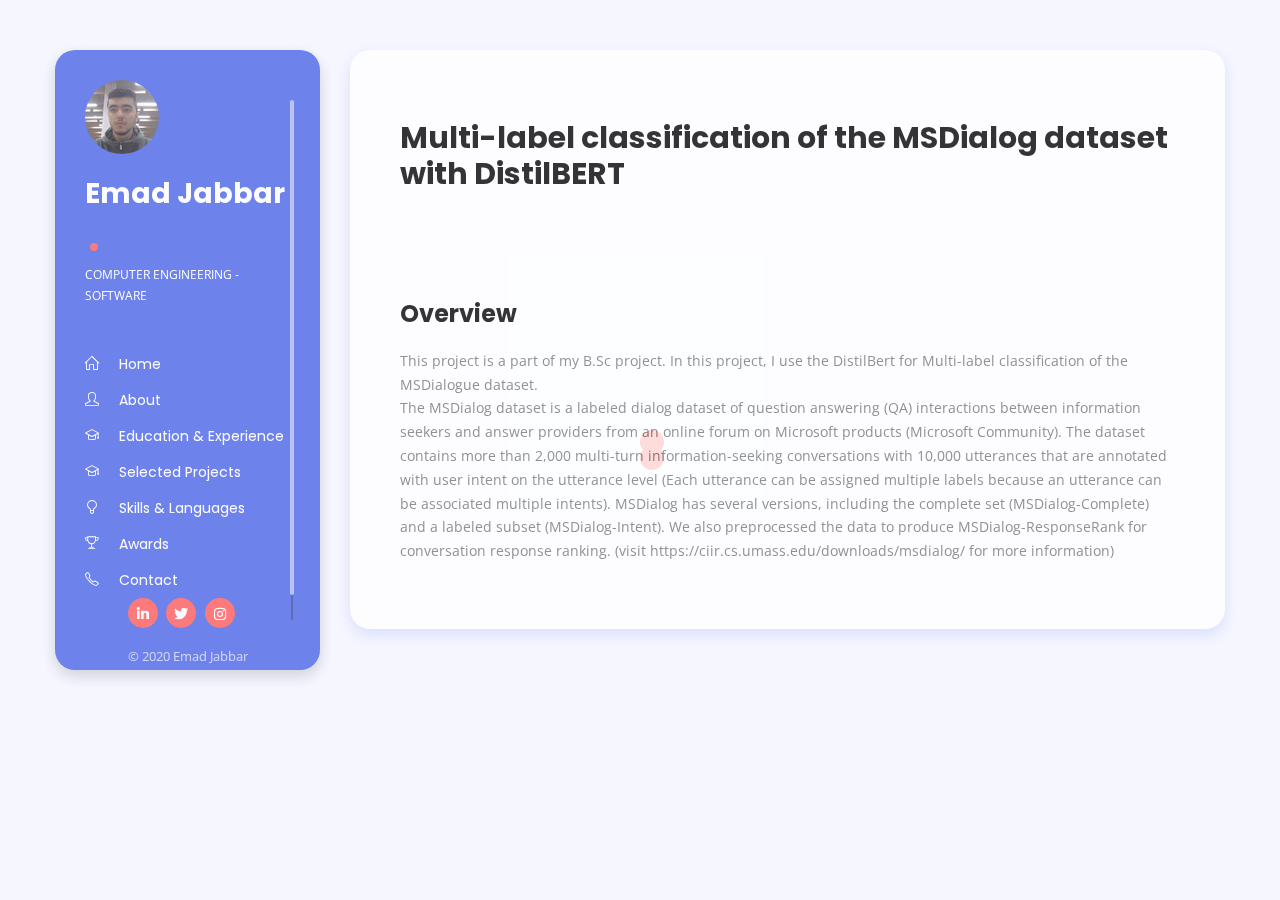
==== projects/distill/index.html @ 661ddefa "lunch website." ====
<!DOCTYPE html>
<html lang="en-US">
<head>
    <meta charset="UTF-8">
    <meta name="viewport" content="width=device-width, initial-scale=1.0">
    <meta http-equiv="X-UA-Compatible" content="IE=edge">
    <link type="text/css" media="all"
          href="../../wp-content/cache/autoptimize/css/autoptimize_b2fdf1cafc40b066ef87f36e32de1404.css"
          rel="stylesheet"/>
    <title>DistilBert</title>
    <link rel='dns-prefetch' href='https://fonts.googleapis.com'/>
    <link rel='dns-prefetch' href='https://s.w.org'/>
    <link rel="alternate" type="application/rss+xml" title="Emad Jabbar &raquo; Feed" href="../../feed/index.rss"/>
    <link rel="alternate" type="application/rss+xml" title="Emad Jabbar &raquo; Comments Feed"
          href="../../comments/feed/index.rss"/>
    <link rel='stylesheet' id='bako-fonts-css'
          href='https://fonts.googleapis.com/css?family=Open+Sans%3A400%2C400i%2C600%2C600i%2C700%2C700i%7CPoppins%3A400%2C400i%2C500%2C500i%2C600%2C600i%2C700%2C700i&amp;ver=1.0.0'
          type='text/css' media='all'/>
    <script type='text/javascript' src='../../wp-includes/js/jquery/jquery-ver=1.12.4.js'></script>
    <link rel='https://api.w.org/' href='../../wp-json/index.json'/>
    <link rel="EditURI" type="application/rsd+xml" title="RSD" href="../../xmlrpc.php-rsd.xml"/>
    <link rel="wlwmanifest" type="application/wlwmanifest+xml" href="../../wp-includes/wlwmanifest.xml"/>
    <meta name="generator" content="WordPress 5.1.4"/>
    <link rel="canonical" href="index.html"/>
    <link rel='shortlink' href='index.html'/>
    <link rel="icon" href="../../wp-content/static/ej.png" sizes="32x32"/>
    <link rel="icon" href="../../wp-content/static/ej.png" sizes="192x192"/>
    <link rel="apple-touch-icon-precomposed" href="../../wp-content/static/ej.png"/>
</head>
<body class="portfolio-template-default single single-portfolio postid-109 elementor-default">
<div id="preloader">
    <div class="outer">
        <div class="spinner">
            <div class="dot1"></div>
            <div class="dot2"></div>
        </div>
    </div>
</div>
<div class="site-wrapper">
    <div class="mobile-header py-2 px-3 mt-4">
        <button class="menu-icon mr-2"><span></span> <span></span> <span></span></button>
        <a href="../../index.html" class="logo">
            <noscript><img src="../../wp-content/static/ej.png" alt="Emad Jabbar" class="circle"/></noscript>
            </a> <a
            href="../../index.html" class="site-title dot ml-2">Emad Jabbar</a></div>
    <header class="left float-left shadow-dark" id="header">
        <button type="button" class="close" aria-label="Close"><span aria-hidden="true">&times;</span></button>
        <div class="header-inner d-flex align-items-start flex-column"><a href="../../index.html">
            <noscript><img src="../../wp-content/static/ej.png" alt="Emad Jabbar"/></noscript>
            <img class="lazyload"
                 src='data:image/svg+xml,%3Csvg%20xmlns=%22http://www.w3.org/2000/svg%22%20viewBox=%220%200%20%20%22%3E%3C/svg%3E'
                 data-src="../../wp-content/static/ej.png" alt="Emad Jabbar"/></a> <a
                href="index.html" class="site-title dot mt-3">Emad Jabbar</a> <span
                class="site-slogan">Computer Engineering - Software</span>
            <nav>
                <ul id="menu-one-page-menu" class="vertical-menu onepage-menu">
                    <li id="menu-item-13" class="menu-item menu-item-type-custom menu-item-object-custom menu-item-13">
                        <a href="../../index.html#home"><i class="icon-home"></i>Home</a></li>
                    <li id="menu-item-14" class="menu-item menu-item-type-custom menu-item-object-custom menu-item-14">
                        <a href="../../index.html#about"><i class="icon-user"></i>About</a></li>
                    <li id="menu-item-17" class="menu-item menu-item-type-custom menu-item-object-custom menu-item-17">
                        <a href="../../index.html#resume"><i class="icon-graduation"></i>Education & Experience</a></li>
                    <li id="menu-item-16" class="menu-item menu-item-type-custom menu-item-object-custom menu-item-16">
                        <a href="../../index.html#services"><i class="icon-graduation"></i>Selected Projects</a></li>
                    <li id="menu-item-15" class="menu-item menu-item-type-custom menu-item-object-custom menu-item-15">
                        <a href="../../index.html#skills"><i class="icon-bulb"></i>Skills & Languages</a></li>
                    <li id="menu-item-18" class="menu-item menu-item-type-custom menu-item-object-custom menu-item-18">
                        <a href="../../index.html#blog"><i class="icon-trophy"></i>Awards</a></li>
                    <li id="menu-item-19" class="menu-item menu-item-type-custom menu-item-object-custom menu-item-19">
                        <a href="../../index.html#contact"><i class="icon-phone"></i>Contact</a></li>
                </ul>
            </nav>
            <div class="footer mt-auto" style="margin-left: auto;
    margin-right: auto;">
                <ul class="social-icons list-inline">
                    <li class="list-inline-item"><a href="https://www.linkedin.com/in/emad-jabbar-7a3659b6" target="_blank"> <i
                            class="fab fa-linkedin-in"></i> </a></li>
                    <li class="list-inline-item"><a href="https://twitter.com/_emad_jabbar" target="_blank"> <i
                            class="fab fa-twitter"></i> </a></li>
                    <li class="list-inline-item"><a href="https://www.instagram.com/emad_jabbar97/" target="_blank"> <i
                            class="fab fa-instagram"></i> </a></li>
                </ul>
                <span class="copyright"> © 2020 Emad Jabbar </span></div>
        </div>
    </header>
    <main class="content float-right">
        <section class="single-portfolio background-white rounded padding-50 shadow-blue"><h2 class="archive-header">
            Multi-label classification of the MSDialog dataset with DistilBERT</h2>
            <div class="spacer" data-height="40"></div>
            <noscript><img width="800" height="600" src="../../wp-content/uploads/2019/04/4.jpg"
                           class="attachment-Emad-portfolio-single size-Emad-portfolio-single wp-post-image" alt=""
                           sizes="(max-width: 800px) 100vw, 800px"/></noscript>
            <div class="portfolio-content mt-5"><h3>Overview</h3>
                <p>This project is a part of my B.Sc project. In this project, I use the DistilBert for Multi-label classification of the MSDialogue dataset.
                    <br>
                    The MSDialog dataset is a labeled dialog dataset of question answering (QA) interactions between information seekers and answer providers from an online forum on Microsoft products (Microsoft Community). The dataset contains more than 2,000 multi-turn information-seeking conversations with 10,000 utterances that are annotated with user intent on the utterance level (Each utterance can be assigned multiple labels because an utterance can be associated multiple intents). MSDialog has several versions, including the complete set (MSDialog-Complete) and a labeled subset (MSDialog-Intent). We also preprocessed the data to produce MSDialog-ResponseRank for conversation response ranking. (visit https://ciir.cs.umass.edu/downloads/msdialog/ for more information)</p></div>
        </section>
    </main>
</div>
<a href="javascript:" id="return-to-top"><i class="fa fa-chevron-up"></i></a>
<noscript>
    <style>.lazyload {
        display: none;
    }</style>
</noscript>
<script data-noptimize="1">window.lazySizesConfig = window.lazySizesConfig || {};
window.lazySizesConfig.loadMode = 1;</script>
<script async data-noptimize="1"
        src='../../wp-content/plugins/autoptimize/classes/external/js/lazysizes.min.js'></script>
<script type='text/javascript'>var wpcf7 = {
    "apiSettings": {
        "namespace": "contact-form-7\/v1"
    }
};</script>
<script type="text/javascript" defer
        src="../../wp-content/cache/autoptimize/js/autoptimize_73fc2f0dc05e50c0f16dc0f4a32a3128.js"></script>
</body>
</html>
---- wp-content/cache/autoptimize/css/autoptimize_b2fdf1cafc40b066ef87f36e32de1404.css ----
img.wp-smiley,img.emoji{display:inline !important;border:none !important;box-shadow:none !important;height:1em !important;width:1em !important;margin:0 .07em !important;vertical-align:-.1em !important;background:0 0 !important;padding:0 !important}
.wp-block-audio figcaption{margin-top:.5em;margin-bottom:1em;color:#555d66;text-align:center;font-size:13px}.wp-block-audio audio{width:100%;min-width:300px}.editor-block-list__layout .reusable-block-edit-panel{align-items:center;background:#f8f9f9;color:#555d66;display:flex;flex-wrap:wrap;font-family:-apple-system,BlinkMacSystemFont,Segoe UI,Roboto,Oxygen-Sans,Ubuntu,Cantarell,Helvetica Neue,sans-serif;font-size:13px;top:-14px;margin:0 -14px;padding:8px 14px;position:relative;z-index:7}.editor-block-list__layout .editor-block-list__layout .reusable-block-edit-panel{margin:0 -14px;padding:8px 14px}.editor-block-list__layout .reusable-block-edit-panel .reusable-block-edit-panel__spinner{margin:0 5px}.editor-block-list__layout .reusable-block-edit-panel .reusable-block-edit-panel__info{margin-right:auto}.editor-block-list__layout .reusable-block-edit-panel .reusable-block-edit-panel__label{margin-right:8px;white-space:nowrap;font-weight:600}.editor-block-list__layout .reusable-block-edit-panel .reusable-block-edit-panel__title{flex:1 1 100%;font-size:14px;height:30px;margin:4px 0 8px}.editor-block-list__layout .reusable-block-edit-panel .components-button.reusable-block-edit-panel__button{flex-shrink:0}@media (min-width:960px){.editor-block-list__layout .reusable-block-edit-panel{flex-wrap:nowrap}.editor-block-list__layout .reusable-block-edit-panel .reusable-block-edit-panel__title{margin:0}.editor-block-list__layout .reusable-block-edit-panel .components-button.reusable-block-edit-panel__button{margin:0 0 0 5px}}.editor-block-list__layout .reusable-block-indicator{background:#fff;border-left:1px dashed #e2e4e7;color:#555d66;border-bottom:1px dashed #e2e4e7;top:-14px;height:30px;padding:4px;position:absolute;z-index:1;width:30px;right:-14px}.wp-block-button{color:#fff;margin-bottom:1.5em}.wp-block-button.aligncenter{text-align:center}.wp-block-button.alignright{text-align:right}.wp-block-button__link{background-color:#32373c;border:none;border-radius:28px;box-shadow:none;color:inherit;cursor:pointer;display:inline-block;font-size:18px;margin:0;padding:12px 24px;text-align:center;text-decoration:none;white-space:normal;overflow-wrap:break-word}.wp-block-button__link:active,.wp-block-button__link:focus,.wp-block-button__link:hover{color:inherit}.is-style-squared .wp-block-button__link{border-radius:0}.is-style-outline{color:#32373c}.is-style-outline .wp-block-button__link{background:transparent;border:2px solid}.wp-block-categories.alignleft{margin-right:2em}.wp-block-categories.alignright{margin-left:2em}.wp-block-columns{display:flex;flex-wrap:wrap}@media (min-width:782px){.wp-block-columns{flex-wrap:nowrap}}.wp-block-column{flex:1;margin-bottom:1em;flex-basis:100%;min-width:0;word-break:break-word;overflow-wrap:break-word}@media (min-width:600px){.wp-block-column{flex-basis:50%;flex-grow:0}}@media (min-width:600px){.wp-block-column:nth-child(odd){margin-right:32px}.wp-block-column:not(:first-child),.wp-block-column:nth-child(2n){margin-left:32px}.wp-block-column:not(:last-child){margin-right:32px}}.wp-block-cover,.wp-block-cover-image{position:relative;background-color:#000;background-size:cover;background-position:50%;min-height:430px;width:100%;margin:0 0 1.5em;display:flex;justify-content:center;align-items:center;overflow:hidden}.wp-block-cover-image.has-left-content,.wp-block-cover.has-left-content{justify-content:flex-start}.wp-block-cover-image.has-left-content .wp-block-cover-image-text,.wp-block-cover-image.has-left-content .wp-block-cover-text,.wp-block-cover-image.has-left-content h2,.wp-block-cover.has-left-content .wp-block-cover-image-text,.wp-block-cover.has-left-content .wp-block-cover-text,.wp-block-cover.has-left-content h2{margin-left:0;text-align:left}.wp-block-cover-image.has-right-content,.wp-block-cover.has-right-content{justify-content:flex-end}.wp-block-cover-image.has-right-content .wp-block-cover-image-text,.wp-block-cover-image.has-right-content .wp-block-cover-text,.wp-block-cover-image.has-right-content h2,.wp-block-cover.has-right-content .wp-block-cover-image-text,.wp-block-cover.has-right-content .wp-block-cover-text,.wp-block-cover.has-right-content h2{margin-right:0;text-align:right}.wp-block-cover-image .wp-block-cover-image-text,.wp-block-cover-image .wp-block-cover-text,.wp-block-cover-image h2,.wp-block-cover .wp-block-cover-image-text,.wp-block-cover .wp-block-cover-text,.wp-block-cover h2{color:#fff;font-size:2em;line-height:1.25;z-index:1;margin-bottom:0;max-width:610px;padding:14px;text-align:center}.wp-block-cover-image .wp-block-cover-image-text a,.wp-block-cover-image .wp-block-cover-image-text a:active,.wp-block-cover-image .wp-block-cover-image-text a:focus,.wp-block-cover-image .wp-block-cover-image-text a:hover,.wp-block-cover-image .wp-block-cover-text a,.wp-block-cover-image .wp-block-cover-text a:active,.wp-block-cover-image .wp-block-cover-text a:focus,.wp-block-cover-image .wp-block-cover-text a:hover,.wp-block-cover-image h2 a,.wp-block-cover-image h2 a:active,.wp-block-cover-image h2 a:focus,.wp-block-cover-image h2 a:hover,.wp-block-cover .wp-block-cover-image-text a,.wp-block-cover .wp-block-cover-image-text a:active,.wp-block-cover .wp-block-cover-image-text a:focus,.wp-block-cover .wp-block-cover-image-text a:hover,.wp-block-cover .wp-block-cover-text a,.wp-block-cover .wp-block-cover-text a:active,.wp-block-cover .wp-block-cover-text a:focus,.wp-block-cover .wp-block-cover-text a:hover,.wp-block-cover h2 a,.wp-block-cover h2 a:active,.wp-block-cover h2 a:focus,.wp-block-cover h2 a:hover{color:#fff}.wp-block-cover-image.has-parallax,.wp-block-cover.has-parallax{background-attachment:fixed}@supports (-webkit-overflow-scrolling:touch){.wp-block-cover-image.has-parallax,.wp-block-cover.has-parallax{background-attachment:scroll}}.wp-block-cover-image.has-background-dim:before,.wp-block-cover.has-background-dim:before{content:"";position:absolute;top:0;left:0;bottom:0;right:0;background-color:inherit;opacity:.5;z-index:1}.wp-block-cover-image.has-background-dim.has-background-dim-10:before,.wp-block-cover.has-background-dim.has-background-dim-10:before{opacity:.1}.wp-block-cover-image.has-background-dim.has-background-dim-20:before,.wp-block-cover.has-background-dim.has-background-dim-20:before{opacity:.2}.wp-block-cover-image.has-background-dim.has-background-dim-30:before,.wp-block-cover.has-background-dim.has-background-dim-30:before{opacity:.3}.wp-block-cover-image.has-background-dim.has-background-dim-40:before,.wp-block-cover.has-background-dim.has-background-dim-40:before{opacity:.4}.wp-block-cover-image.has-background-dim.has-background-dim-50:before,.wp-block-cover.has-background-dim.has-background-dim-50:before{opacity:.5}.wp-block-cover-image.has-background-dim.has-background-dim-60:before,.wp-block-cover.has-background-dim.has-background-dim-60:before{opacity:.6}.wp-block-cover-image.has-background-dim.has-background-dim-70:before,.wp-block-cover.has-background-dim.has-background-dim-70:before{opacity:.7}.wp-block-cover-image.has-background-dim.has-background-dim-80:before,.wp-block-cover.has-background-dim.has-background-dim-80:before{opacity:.8}.wp-block-cover-image.has-background-dim.has-background-dim-90:before,.wp-block-cover.has-background-dim.has-background-dim-90:before{opacity:.9}.wp-block-cover-image.has-background-dim.has-background-dim-100:before,.wp-block-cover.has-background-dim.has-background-dim-100:before{opacity:1}.wp-block-cover-image.alignleft,.wp-block-cover-image.alignright,.wp-block-cover.alignleft,.wp-block-cover.alignright{max-width:305px;width:100%}.wp-block-cover-image:after,.wp-block-cover:after{display:block;content:"";font-size:0;min-height:inherit}@supports ((position:-webkit-sticky) or (position:sticky)){.wp-block-cover-image:after,.wp-block-cover:after{content:none}}.wp-block-cover-image.aligncenter,.wp-block-cover-image.alignleft,.wp-block-cover-image.alignright,.wp-block-cover.aligncenter,.wp-block-cover.alignleft,.wp-block-cover.alignright{display:flex}.wp-block-cover__video-background{position:absolute;top:50%;left:50%;transform:translateX(-50%) translateY(-50%);width:100%;height:100%;z-index:0;-o-object-fit:cover;object-fit:cover}.editor-block-list__block[data-type="core/embed"][data-align=left] .editor-block-list__block-edit,.editor-block-list__block[data-type="core/embed"][data-align=right] .editor-block-list__block-edit,.wp-block-embed.alignleft,.wp-block-embed.alignright{max-width:360px;width:100%}.wp-block-embed{margin-bottom:1em}.wp-block-embed figcaption{margin-top:.5em;margin-bottom:1em;color:#555d66;text-align:center;font-size:13px}.wp-embed-responsive .wp-block-embed.wp-embed-aspect-1-1 .wp-block-embed__wrapper,.wp-embed-responsive .wp-block-embed.wp-embed-aspect-1-2 .wp-block-embed__wrapper,.wp-embed-responsive .wp-block-embed.wp-embed-aspect-4-3 .wp-block-embed__wrapper,.wp-embed-responsive .wp-block-embed.wp-embed-aspect-9-16 .wp-block-embed__wrapper,.wp-embed-responsive .wp-block-embed.wp-embed-aspect-16-9 .wp-block-embed__wrapper,.wp-embed-responsive .wp-block-embed.wp-embed-aspect-18-9 .wp-block-embed__wrapper,.wp-embed-responsive .wp-block-embed.wp-embed-aspect-21-9 .wp-block-embed__wrapper{position:relative}.wp-embed-responsive .wp-block-embed.wp-embed-aspect-1-1 .wp-block-embed__wrapper:before,.wp-embed-responsive .wp-block-embed.wp-embed-aspect-1-2 .wp-block-embed__wrapper:before,.wp-embed-responsive .wp-block-embed.wp-embed-aspect-4-3 .wp-block-embed__wrapper:before,.wp-embed-responsive .wp-block-embed.wp-embed-aspect-9-16 .wp-block-embed__wrapper:before,.wp-embed-responsive .wp-block-embed.wp-embed-aspect-16-9 .wp-block-embed__wrapper:before,.wp-embed-responsive .wp-block-embed.wp-embed-aspect-18-9 .wp-block-embed__wrapper:before,.wp-embed-responsive .wp-block-embed.wp-embed-aspect-21-9 .wp-block-embed__wrapper:before{content:"";display:block;padding-top:50%}.wp-embed-responsive .wp-block-embed.wp-embed-aspect-1-1 .wp-block-embed__wrapper iframe,.wp-embed-responsive .wp-block-embed.wp-embed-aspect-1-2 .wp-block-embed__wrapper iframe,.wp-embed-responsive .wp-block-embed.wp-embed-aspect-4-3 .wp-block-embed__wrapper iframe,.wp-embed-responsive .wp-block-embed.wp-embed-aspect-9-16 .wp-block-embed__wrapper iframe,.wp-embed-responsive .wp-block-embed.wp-embed-aspect-16-9 .wp-block-embed__wrapper iframe,.wp-embed-responsive .wp-block-embed.wp-embed-aspect-18-9 .wp-block-embed__wrapper iframe,.wp-embed-responsive .wp-block-embed.wp-embed-aspect-21-9 .wp-block-embed__wrapper iframe{position:absolute;top:0;right:0;bottom:0;left:0;width:100%;height:100%}.wp-embed-responsive .wp-block-embed.wp-embed-aspect-21-9 .wp-block-embed__wrapper:before{padding-top:42.85%}.wp-embed-responsive .wp-block-embed.wp-embed-aspect-18-9 .wp-block-embed__wrapper:before{padding-top:50%}.wp-embed-responsive .wp-block-embed.wp-embed-aspect-16-9 .wp-block-embed__wrapper:before{padding-top:56.25%}.wp-embed-responsive .wp-block-embed.wp-embed-aspect-4-3 .wp-block-embed__wrapper:before{padding-top:75%}.wp-embed-responsive .wp-block-embed.wp-embed-aspect-1-1 .wp-block-embed__wrapper:before{padding-top:100%}.wp-embed-responsive .wp-block-embed.wp-embed-aspect-9-6 .wp-block-embed__wrapper:before{padding-top:66.66%}.wp-embed-responsive .wp-block-embed.wp-embed-aspect-1-2 .wp-block-embed__wrapper:before{padding-top:200%}.wp-block-file{margin-bottom:1.5em}.wp-block-file.aligncenter{text-align:center}.wp-block-file.alignright{text-align:right}.wp-block-file .wp-block-file__button{background:#32373c;border-radius:2em;color:#fff;font-size:13px;padding:.5em 1em}.wp-block-file a.wp-block-file__button{text-decoration:none}.wp-block-file a.wp-block-file__button:active,.wp-block-file a.wp-block-file__button:focus,.wp-block-file a.wp-block-file__button:hover,.wp-block-file a.wp-block-file__button:visited{box-shadow:none;color:#fff;opacity:.85;text-decoration:none}.wp-block-file *+.wp-block-file__button{margin-left:.75em}.wp-block-gallery{display:flex;flex-wrap:wrap;list-style-type:none;padding:0}.wp-block-gallery .blocks-gallery-image,.wp-block-gallery .blocks-gallery-item{margin:0 16px 16px 0;display:flex;flex-grow:1;flex-direction:column;justify-content:center;position:relative}.wp-block-gallery .blocks-gallery-image figure,.wp-block-gallery .blocks-gallery-item figure{margin:0;height:100%}@supports ((position:-webkit-sticky) or (position:sticky)){.wp-block-gallery .blocks-gallery-image figure,.wp-block-gallery .blocks-gallery-item figure{display:flex;align-items:flex-end;justify-content:flex-start}}.wp-block-gallery .blocks-gallery-image img,.wp-block-gallery .blocks-gallery-item img{display:block;max-width:100%;height:auto;width:100%}@supports ((position:-webkit-sticky) or (position:sticky)){.wp-block-gallery .blocks-gallery-image img,.wp-block-gallery .blocks-gallery-item img{width:auto}}.wp-block-gallery .blocks-gallery-image figcaption,.wp-block-gallery .blocks-gallery-item figcaption{position:absolute;bottom:0;width:100%;max-height:100%;overflow:auto;padding:40px 10px 5px;color:#fff;text-align:center;font-size:13px;background:linear-gradient(0deg,rgba(0,0,0,.7),rgba(0,0,0,.3) 60%,transparent)}.wp-block-gallery .blocks-gallery-image figcaption img,.wp-block-gallery .blocks-gallery-item figcaption img{display:inline}.wp-block-gallery.is-cropped .blocks-gallery-image a,.wp-block-gallery.is-cropped .blocks-gallery-image img,.wp-block-gallery.is-cropped .blocks-gallery-item a,.wp-block-gallery.is-cropped .blocks-gallery-item img{width:100%}@supports ((position:-webkit-sticky) or (position:sticky)){.wp-block-gallery.is-cropped .blocks-gallery-image a,.wp-block-gallery.is-cropped .blocks-gallery-image img,.wp-block-gallery.is-cropped .blocks-gallery-item a,.wp-block-gallery.is-cropped .blocks-gallery-item img{height:100%;flex:1;-o-object-fit:cover;object-fit:cover}}.wp-block-gallery .blocks-gallery-image,.wp-block-gallery .blocks-gallery-item{width:calc((100% - 16px)/2)}.wp-block-gallery .blocks-gallery-image:nth-of-type(2n),.wp-block-gallery .blocks-gallery-item:nth-of-type(2n){margin-right:0}.wp-block-gallery.columns-1 .blocks-gallery-image,.wp-block-gallery.columns-1 .blocks-gallery-item{width:100%;margin-right:0}@media (min-width:600px){.wp-block-gallery.columns-3 .blocks-gallery-image,.wp-block-gallery.columns-3 .blocks-gallery-item{width:calc((100% - 32px)/3);margin-right:16px}.wp-block-gallery.columns-4 .blocks-gallery-image,.wp-block-gallery.columns-4 .blocks-gallery-item{width:calc((100% - 48px)/4);margin-right:16px}.wp-block-gallery.columns-5 .blocks-gallery-image,.wp-block-gallery.columns-5 .blocks-gallery-item{width:calc((100% - 64px)/5);margin-right:16px}.wp-block-gallery.columns-6 .blocks-gallery-image,.wp-block-gallery.columns-6 .blocks-gallery-item{width:calc((100% - 80px)/6);margin-right:16px}.wp-block-gallery.columns-7 .blocks-gallery-image,.wp-block-gallery.columns-7 .blocks-gallery-item{width:calc((100% - 96px)/7);margin-right:16px}.wp-block-gallery.columns-8 .blocks-gallery-image,.wp-block-gallery.columns-8 .blocks-gallery-item{width:calc((100% - 112px)/8);margin-right:16px}.wp-block-gallery.columns-1 .blocks-gallery-image:nth-of-type(1n),.wp-block-gallery.columns-1 .blocks-gallery-item:nth-of-type(1n),.wp-block-gallery.columns-2 .blocks-gallery-image:nth-of-type(2n),.wp-block-gallery.columns-2 .blocks-gallery-item:nth-of-type(2n),.wp-block-gallery.columns-3 .blocks-gallery-image:nth-of-type(3n),.wp-block-gallery.columns-3 .blocks-gallery-item:nth-of-type(3n),.wp-block-gallery.columns-4 .blocks-gallery-image:nth-of-type(4n),.wp-block-gallery.columns-4 .blocks-gallery-item:nth-of-type(4n),.wp-block-gallery.columns-5 .blocks-gallery-image:nth-of-type(5n),.wp-block-gallery.columns-5 .blocks-gallery-item:nth-of-type(5n),.wp-block-gallery.columns-6 .blocks-gallery-image:nth-of-type(6n),.wp-block-gallery.columns-6 .blocks-gallery-item:nth-of-type(6n),.wp-block-gallery.columns-7 .blocks-gallery-image:nth-of-type(7n),.wp-block-gallery.columns-7 .blocks-gallery-item:nth-of-type(7n),.wp-block-gallery.columns-8 .blocks-gallery-image:nth-of-type(8n),.wp-block-gallery.columns-8 .blocks-gallery-item:nth-of-type(8n){margin-right:0}}.wp-block-gallery .blocks-gallery-image:last-child,.wp-block-gallery .blocks-gallery-item:last-child{margin-right:0}.wp-block-gallery .blocks-gallery-item.has-add-item-button{width:100%}.wp-block-gallery.alignleft,.wp-block-gallery.alignright{max-width:305px;width:100%}.wp-block-gallery.aligncenter,.wp-block-gallery.alignleft,.wp-block-gallery.alignright{display:flex}.wp-block-gallery.aligncenter .blocks-gallery-item figure{justify-content:center}.wp-block-image{max-width:100%;margin-bottom:1em;margin-left:0;margin-right:0}.wp-block-image img{max-width:100%}.wp-block-image.aligncenter{text-align:center}.wp-block-image.alignfull img,.wp-block-image.alignwide img{width:100%}.wp-block-image .aligncenter,.wp-block-image .alignleft,.wp-block-image .alignright,.wp-block-image.is-resized{display:table;margin-left:0;margin-right:0}.wp-block-image .aligncenter>figcaption,.wp-block-image .alignleft>figcaption,.wp-block-image .alignright>figcaption,.wp-block-image.is-resized>figcaption{display:table-caption;caption-side:bottom}.wp-block-image .alignleft{float:left;margin-right:1em}.wp-block-image .alignright{float:right;margin-left:1em}.wp-block-image .aligncenter{margin-left:auto;margin-right:auto}.wp-block-image figcaption{margin-top:.5em;margin-bottom:1em;color:#555d66;text-align:center;font-size:13px}.wp-block-latest-comments__comment{font-size:15px;line-height:1.1;list-style:none;margin-bottom:1em}.has-avatars .wp-block-latest-comments__comment{min-height:36px;list-style:none}.has-avatars .wp-block-latest-comments__comment .wp-block-latest-comments__comment-excerpt,.has-avatars .wp-block-latest-comments__comment .wp-block-latest-comments__comment-meta{margin-left:52px}.has-dates .wp-block-latest-comments__comment,.has-excerpts .wp-block-latest-comments__comment{line-height:1.5}.wp-block-latest-comments__comment-excerpt p{font-size:14px;line-height:1.8;margin:5px 0 20px}.wp-block-latest-comments__comment-date{color:#8f98a1;display:block;font-size:12px}.wp-block-latest-comments .avatar,.wp-block-latest-comments__comment-avatar{border-radius:24px;display:block;float:left;height:40px;margin-right:12px;width:40px}.wp-block-latest-posts.alignleft{margin-right:2em}.wp-block-latest-posts.alignright{margin-left:2em}.wp-block-latest-posts.is-grid{display:flex;flex-wrap:wrap;padding:0;list-style:none}.wp-block-latest-posts.is-grid li{margin:0 16px 16px 0;width:100%}@media (min-width:600px){.wp-block-latest-posts.columns-2 li{width:calc(50% - 16px)}.wp-block-latest-posts.columns-3 li{width:calc(33.33333% - 16px)}.wp-block-latest-posts.columns-4 li{width:calc(25% - 16px)}.wp-block-latest-posts.columns-5 li{width:calc(20% - 16px)}.wp-block-latest-posts.columns-6 li{width:calc(16.66667% - 16px)}}.wp-block-latest-posts__post-date{display:block;color:#6c7781;font-size:13px}.wp-block-media-text{display:grid;grid-template-rows:auto;align-items:center;grid-template-areas:"media-text-media media-text-content";grid-template-columns:50% auto}.wp-block-media-text.has-media-on-the-right{grid-template-areas:"media-text-content media-text-media";grid-template-columns:auto 50%}.wp-block-media-text .wp-block-media-text__media{grid-area:media-text-media;margin:0}.wp-block-media-text .wp-block-media-text__content{word-break:break-word;grid-area:media-text-content;padding:0 8%}.wp-block-media-text>figure>img,.wp-block-media-text>figure>video{max-width:unset;width:100%;vertical-align:middle}@media (max-width:600px){.wp-block-media-text.is-stacked-on-mobile{grid-template-columns:100%!important;grid-template-areas:"media-text-media" "media-text-content"}.wp-block-media-text.is-stacked-on-mobile.has-media-on-the-right{grid-template-areas:"media-text-content" "media-text-media"}}p.is-small-text{font-size:14px}p.is-regular-text{font-size:16px}p.is-large-text{font-size:36px}p.is-larger-text{font-size:48px}p.has-drop-cap:not(:focus):first-letter{float:left;font-size:8.4em;line-height:.68;font-weight:100;margin:.05em .1em 0 0;text-transform:uppercase;font-style:normal}p.has-drop-cap:not(:focus):after{content:"";display:table;clear:both;padding-top:14px}p.has-background{padding:20px 30px}p.has-text-color a{color:inherit}.wp-block-pullquote{padding:3em 0;margin-left:0;margin-right:0;text-align:center}.wp-block-pullquote.alignleft,.wp-block-pullquote.alignright{max-width:305px}.wp-block-pullquote.alignleft p,.wp-block-pullquote.alignright p{font-size:20px}.wp-block-pullquote p{font-size:28px;line-height:1.6}.wp-block-pullquote cite,.wp-block-pullquote footer{position:relative}.wp-block-pullquote .has-text-color a{color:inherit}.wp-block-pullquote:not(.is-style-solid-color){background:none}.wp-block-pullquote.is-style-solid-color{border:none}.wp-block-pullquote.is-style-solid-color blockquote{margin-left:auto;margin-right:auto;text-align:left;max-width:60%}.wp-block-pullquote.is-style-solid-color blockquote p{margin-top:0;margin-bottom:0;font-size:32px}.wp-block-pullquote.is-style-solid-color blockquote cite{text-transform:none;font-style:normal}.wp-block-pullquote cite{color:inherit}.wp-block-quote.is-large,.wp-block-quote.is-style-large{margin:0 0 16px;padding:0 1em}.wp-block-quote.is-large p,.wp-block-quote.is-style-large p{font-size:24px;font-style:italic;line-height:1.6}.wp-block-quote.is-large cite,.wp-block-quote.is-large footer,.wp-block-quote.is-style-large cite,.wp-block-quote.is-style-large footer{font-size:18px;text-align:right}.wp-block-separator.is-style-wide{border-bottom-width:1px}.wp-block-separator.is-style-dots{background:none;border:none;text-align:center;max-width:none;line-height:1;height:auto}.wp-block-separator.is-style-dots:before{content:"\00b7 \00b7 \00b7";color:#191e23;font-size:20px;letter-spacing:2em;padding-left:2em;font-family:serif}p.wp-block-subhead{font-size:1.1em;font-style:italic;opacity:.75}.wp-block-table.has-fixed-layout{table-layout:fixed;width:100%}.wp-block-table.aligncenter,.wp-block-table.alignleft,.wp-block-table.alignright{display:table;width:auto}.wp-block-table.is-style-stripes{border-spacing:0;border-collapse:inherit;border-bottom:1px solid #f3f4f5}.wp-block-table.is-style-stripes tr:nth-child(odd){background-color:#f3f4f5}.wp-block-table.is-style-stripes td{border-color:transparent}.wp-block-text-columns,.wp-block-text-columns.aligncenter{display:flex}.wp-block-text-columns .wp-block-column{margin:0 16px;padding:0}.wp-block-text-columns .wp-block-column:first-child{margin-left:0}.wp-block-text-columns .wp-block-column:last-child{margin-right:0}.wp-block-text-columns.columns-2 .wp-block-column{width:50%}.wp-block-text-columns.columns-3 .wp-block-column{width:33.33333%}.wp-block-text-columns.columns-4 .wp-block-column{width:25%}pre.wp-block-verse{white-space:nowrap;overflow:auto}.wp-block-video{margin-left:0;margin-right:0}.wp-block-video video{max-width:100%}@supports ((position:-webkit-sticky) or (position:sticky)){.wp-block-video [poster]{-o-object-fit:cover;object-fit:cover}}.wp-block-video.aligncenter{text-align:center}.wp-block-video figcaption{margin-top:.5em;margin-bottom:1em;color:#555d66;text-align:center;font-size:13px}.has-pale-pink-background-color.has-pale-pink-background-color{background-color:#f78da7}.has-vivid-red-background-color.has-vivid-red-background-color{background-color:#cf2e2e}.has-luminous-vivid-orange-background-color.has-luminous-vivid-orange-background-color{background-color:#ff6900}.has-luminous-vivid-amber-background-color.has-luminous-vivid-amber-background-color{background-color:#fcb900}.has-light-green-cyan-background-color.has-light-green-cyan-background-color{background-color:#7bdcb5}.has-vivid-green-cyan-background-color.has-vivid-green-cyan-background-color{background-color:#00d084}.has-pale-cyan-blue-background-color.has-pale-cyan-blue-background-color{background-color:#8ed1fc}.has-vivid-cyan-blue-background-color.has-vivid-cyan-blue-background-color{background-color:#0693e3}.has-very-light-gray-background-color.has-very-light-gray-background-color{background-color:#eee}.has-cyan-bluish-gray-background-color.has-cyan-bluish-gray-background-color{background-color:#abb8c3}.has-very-dark-gray-background-color.has-very-dark-gray-background-color{background-color:#313131}.has-pale-pink-color.has-pale-pink-color{color:#f78da7}.has-vivid-red-color.has-vivid-red-color{color:#cf2e2e}.has-luminous-vivid-orange-color.has-luminous-vivid-orange-color{color:#ff6900}.has-luminous-vivid-amber-color.has-luminous-vivid-amber-color{color:#fcb900}.has-light-green-cyan-color.has-light-green-cyan-color{color:#7bdcb5}.has-vivid-green-cyan-color.has-vivid-green-cyan-color{color:#00d084}.has-pale-cyan-blue-color.has-pale-cyan-blue-color{color:#8ed1fc}.has-vivid-cyan-blue-color.has-vivid-cyan-blue-color{color:#0693e3}.has-very-light-gray-color.has-very-light-gray-color{color:#eee}.has-cyan-bluish-gray-color.has-cyan-bluish-gray-color{color:#abb8c3}.has-very-dark-gray-color.has-very-dark-gray-color{color:#313131}.has-small-font-size{font-size:13px}.has-normal-font-size,.has-regular-font-size{font-size:16px}.has-medium-font-size{font-size:20px}.has-large-font-size{font-size:36px}.has-huge-font-size,.has-larger-font-size{font-size:42px}
div.wpcf7{margin:0;padding:0}div.wpcf7 .screen-reader-response{position:absolute;overflow:hidden;clip:rect(1px,1px,1px,1px);height:1px;width:1px;margin:0;padding:0;border:0}div.wpcf7-response-output{margin:2em .5em 1em;padding:.2em 1em;border:2px solid red}div.wpcf7-mail-sent-ok{border:2px solid #398f14}div.wpcf7-mail-sent-ng,div.wpcf7-aborted{border:2px solid red}div.wpcf7-spam-blocked{border:2px solid orange}div.wpcf7-validation-errors,div.wpcf7-acceptance-missing{border:2px solid #f7e700}.wpcf7-form-control-wrap{position:relative}span.wpcf7-not-valid-tip{color:red;font-size:1em;font-weight:400;display:block}.use-floating-validation-tip span.wpcf7-not-valid-tip{position:absolute;top:20%;left:20%;z-index:100;border:1px solid red;background:#fff;padding:.2em .8em}span.wpcf7-list-item{display:inline-block;margin:0 0 0 1em}span.wpcf7-list-item-label:before,span.wpcf7-list-item-label:after{content:" "}.wpcf7-display-none{display:none}div.wpcf7 .ajax-loader{visibility:hidden;display:inline-block;background-image:url("../../../plugins/contact-form-7/images/ajax-loader.gif");width:16px;height:16px;border:none;padding:0;margin:0 0 0 4px;vertical-align:middle}div.wpcf7 .ajax-loader.is-active{visibility:visible}div.wpcf7 div.ajax-error{display:none}div.wpcf7 .placeheld{color:#888}div.wpcf7 input[type=file]{cursor:pointer}div.wpcf7 input[type=file]:disabled{cursor:default}div.wpcf7 .wpcf7-submit:disabled{cursor:not-allowed}
/*!
 * Bootstrap v4.3.1 (https://getbootstrap.com/)
 * Copyright 2011-2019 The Bootstrap Authors
 * Copyright 2011-2019 Twitter, Inc.
 * Licensed under MIT (https://github.com/twbs/bootstrap/blob/master/LICENSE)
 */:root{--blue:#007bff;--indigo:#6610f2;--purple:#6f42c1;--pink:#e83e8c;--red:#dc3545;--orange:#fd7e14;--yellow:#ffc107;--green:#28a745;--teal:#20c997;--cyan:#17a2b8;--white:#fff;--gray:#6c757d;--gray-dark:#343a40;--primary:#007bff;--secondary:#6c757d;--success:#28a745;--info:#17a2b8;--warning:#ffc107;--danger:#dc3545;--light:#f8f9fa;--dark:#343a40;--breakpoint-xs:0;--breakpoint-sm:576px;--breakpoint-md:768px;--breakpoint-lg:992px;--breakpoint-xl:1200px;--font-family-sans-serif:-apple-system,BlinkMacSystemFont,"Segoe UI",Roboto,"Helvetica Neue",Arial,"Noto Sans",sans-serif,"Apple Color Emoji","Segoe UI Emoji","Segoe UI Symbol","Noto Color Emoji";--font-family-monospace:SFMono-Regular,Menlo,Monaco,Consolas,"Liberation Mono","Courier New",monospace}*,::after,::before{box-sizing:border-box}html{font-family:sans-serif;line-height:1.15;-webkit-text-size-adjust:100%;-webkit-tap-highlight-color:transparent}article,aside,figcaption,figure,footer,header,hgroup,main,nav,section{display:block}body{margin:0;font-family:-apple-system,BlinkMacSystemFont,"Segoe UI",Roboto,"Helvetica Neue",Arial,"Noto Sans",sans-serif,"Apple Color Emoji","Segoe UI Emoji","Segoe UI Symbol","Noto Color Emoji";font-size:1rem;font-weight:400;line-height:1.5;color:#212529;text-align:left;background-color:#fff}[tabindex="-1"]:focus{outline:0!important}hr{box-sizing:content-box;height:0;overflow:visible}h1,h2,h3,h4,h5,h6{margin-top:0;margin-bottom:.5rem}p{margin-top:0;margin-bottom:1rem}abbr[data-original-title],abbr[title]{text-decoration:underline;-webkit-text-decoration:underline dotted;text-decoration:underline dotted;cursor:help;border-bottom:0;-webkit-text-decoration-skip-ink:none;text-decoration-skip-ink:none}address{margin-bottom:1rem;font-style:normal;line-height:inherit}dl,ol,ul{margin-top:0;margin-bottom:1rem}ol ol,ol ul,ul ol,ul ul{margin-bottom:0}dt{font-weight:700}dd{margin-bottom:.5rem;margin-left:0}blockquote{margin:0 0 1rem}b,strong{font-weight:bolder}small{font-size:80%}sub,sup{position:relative;font-size:75%;line-height:0;vertical-align:baseline}sub{bottom:-.25em}sup{top:-.5em}a{color:#007bff;text-decoration:none;background-color:transparent}a:hover{color:#0056b3;text-decoration:underline}a:not([href]):not([tabindex]){color:inherit;text-decoration:none}a:not([href]):not([tabindex]):focus,a:not([href]):not([tabindex]):hover{color:inherit;text-decoration:none}a:not([href]):not([tabindex]):focus{outline:0}code,kbd,pre,samp{font-family:SFMono-Regular,Menlo,Monaco,Consolas,"Liberation Mono","Courier New",monospace;font-size:1em}pre{margin-top:0;margin-bottom:1rem;overflow:auto}figure{margin:0 0 1rem}img{vertical-align:middle;border-style:none}svg{overflow:hidden;vertical-align:middle}table{border-collapse:collapse}caption{padding-top:.75rem;padding-bottom:.75rem;color:#6c757d;text-align:left;caption-side:bottom}th{text-align:inherit}label{display:inline-block;margin-bottom:.5rem}button{border-radius:0}button:focus{outline:1px dotted;outline:5px auto -webkit-focus-ring-color}button,input,optgroup,select,textarea{margin:0;font-family:inherit;font-size:inherit;line-height:inherit}button,input{overflow:visible}button,select{text-transform:none}select{word-wrap:normal}[type=button],[type=reset],[type=submit],button{-webkit-appearance:button}[type=button]:not(:disabled),[type=reset]:not(:disabled),[type=submit]:not(:disabled),button:not(:disabled){cursor:pointer}[type=button]::-moz-focus-inner,[type=reset]::-moz-focus-inner,[type=submit]::-moz-focus-inner,button::-moz-focus-inner{padding:0;border-style:none}input[type=checkbox],input[type=radio]{box-sizing:border-box;padding:0}input[type=date],input[type=datetime-local],input[type=month],input[type=time]{-webkit-appearance:listbox}textarea{overflow:auto;resize:vertical}fieldset{min-width:0;padding:0;margin:0;border:0}legend{display:block;width:100%;max-width:100%;padding:0;margin-bottom:.5rem;font-size:1.5rem;line-height:inherit;color:inherit;white-space:normal}progress{vertical-align:baseline}[type=number]::-webkit-inner-spin-button,[type=number]::-webkit-outer-spin-button{height:auto}[type=search]{outline-offset:-2px;-webkit-appearance:none}[type=search]::-webkit-search-decoration{-webkit-appearance:none}::-webkit-file-upload-button{font:inherit;-webkit-appearance:button}output{display:inline-block}summary{display:list-item;cursor:pointer}template{display:none}[hidden]{display:none!important}.h1,.h2,.h3,.h4,.h5,.h6,h1,h2,h3,h4,h5,h6{margin-bottom:.5rem;font-weight:500;line-height:1.2}.h1,h1{font-size:2.5rem}.h2,h2{font-size:2rem}.h3,h3{font-size:1.75rem}.h4,h4{font-size:1.5rem}.h5,h5{font-size:1.25rem}.h6,h6{font-size:1rem}.lead{font-size:1.25rem;font-weight:300}.display-1{font-size:6rem;font-weight:300;line-height:1.2}.display-2{font-size:5.5rem;font-weight:300;line-height:1.2}.display-3{font-size:4.5rem;font-weight:300;line-height:1.2}.display-4{font-size:3.5rem;font-weight:300;line-height:1.2}hr{margin-top:1rem;margin-bottom:1rem;border:0;border-top:1px solid rgba(0,0,0,.1)}.small,small{font-size:80%;font-weight:400}.mark,mark{padding:.2em;background-color:#fcf8e3}.list-unstyled{padding-left:0;list-style:none}.list-inline{padding-left:0;list-style:none}.list-inline-item{display:inline-block}.list-inline-item:not(:last-child){margin-right:.5rem}.initialism{font-size:90%;text-transform:uppercase}.blockquote{margin-bottom:1rem;font-size:1.25rem}.blockquote-footer{display:block;font-size:80%;color:#6c757d}.blockquote-footer::before{content:"\2014\00A0"}.img-fluid{max-width:100%;height:auto}.img-thumbnail{padding:.25rem;background-color:#fff;border:1px solid #dee2e6;border-radius:.25rem;max-width:100%;height:auto}.figure{display:inline-block}.figure-img{margin-bottom:.5rem;line-height:1}.figure-caption{font-size:90%;color:#6c757d}code{font-size:87.5%;color:#e83e8c;word-break:break-word}a>code{color:inherit}kbd{padding:.2rem .4rem;font-size:87.5%;color:#fff;background-color:#212529;border-radius:.2rem}kbd kbd{padding:0;font-size:100%;font-weight:700}pre{display:block;font-size:87.5%;color:#212529}pre code{font-size:inherit;color:inherit;word-break:normal}.pre-scrollable{max-height:340px;overflow-y:scroll}.container{width:100%;padding-right:15px;padding-left:15px;margin-right:auto;margin-left:auto}@media (min-width:576px){.container{max-width:540px}}@media (min-width:768px){.container{max-width:720px}}@media (min-width:992px){.container{max-width:960px}}@media (min-width:1200px){.container{max-width:1140px}}.container-fluid{width:100%;padding-right:15px;padding-left:15px;margin-right:auto;margin-left:auto}.row{display:-ms-flexbox;display:flex;-ms-flex-wrap:wrap;flex-wrap:wrap;margin-right:-15px;margin-left:-15px}.no-gutters{margin-right:0;margin-left:0}.no-gutters>.col,.no-gutters>[class*=col-]{padding-right:0;padding-left:0}.col,.col-1,.col-10,.col-11,.col-12,.col-2,.col-3,.col-4,.col-5,.col-6,.col-7,.col-8,.col-9,.col-auto,.col-lg,.col-lg-1,.col-lg-10,.col-lg-11,.col-lg-12,.col-lg-2,.col-lg-3,.col-lg-4,.col-lg-5,.col-lg-6,.col-lg-7,.col-lg-8,.col-lg-9,.col-lg-auto,.col-md,.col-md-1,.col-md-10,.col-md-11,.col-md-12,.col-md-2,.col-md-3,.col-md-4,.col-md-5,.col-md-6,.col-md-7,.col-md-8,.col-md-9,.col-md-auto,.col-sm,.col-sm-1,.col-sm-10,.col-sm-11,.col-sm-12,.col-sm-2,.col-sm-3,.col-sm-4,.col-sm-5,.col-sm-6,.col-sm-7,.col-sm-8,.col-sm-9,.col-sm-auto,.col-xl,.col-xl-1,.col-xl-10,.col-xl-11,.col-xl-12,.col-xl-2,.col-xl-3,.col-xl-4,.col-xl-5,.col-xl-6,.col-xl-7,.col-xl-8,.col-xl-9,.col-xl-auto{position:relative;width:100%;padding-right:15px;padding-left:15px}.col{-ms-flex-preferred-size:0;flex-basis:0;-ms-flex-positive:1;flex-grow:1;max-width:100%}.col-auto{-ms-flex:0 0 auto;flex:0 0 auto;width:auto;max-width:100%}.col-1{-ms-flex:0 0 8.333333%;flex:0 0 8.333333%;max-width:8.333333%}.col-2{-ms-flex:0 0 16.666667%;flex:0 0 16.666667%;max-width:16.666667%}.col-3{-ms-flex:0 0 25%;flex:0 0 25%;max-width:25%}.col-4{-ms-flex:0 0 33.333333%;flex:0 0 33.333333%;max-width:33.333333%}.col-5{-ms-flex:0 0 41.666667%;flex:0 0 41.666667%;max-width:41.666667%}.col-6{-ms-flex:0 0 50%;flex:0 0 50%;max-width:50%}.col-7{-ms-flex:0 0 58.333333%;flex:0 0 58.333333%;max-width:58.333333%}.col-8{-ms-flex:0 0 66.666667%;flex:0 0 66.666667%;max-width:66.666667%}.col-9{-ms-flex:0 0 75%;flex:0 0 75%;max-width:75%}.col-10{-ms-flex:0 0 83.333333%;flex:0 0 83.333333%;max-width:83.333333%}.col-11{-ms-flex:0 0 91.666667%;flex:0 0 91.666667%;max-width:91.666667%}.col-12{-ms-flex:0 0 100%;flex:0 0 100%;max-width:100%}.order-first{-ms-flex-order:-1;order:-1}.order-last{-ms-flex-order:13;order:13}.order-0{-ms-flex-order:0;order:0}.order-1{-ms-flex-order:1;order:1}.order-2{-ms-flex-order:2;order:2}.order-3{-ms-flex-order:3;order:3}.order-4{-ms-flex-order:4;order:4}.order-5{-ms-flex-order:5;order:5}.order-6{-ms-flex-order:6;order:6}.order-7{-ms-flex-order:7;order:7}.order-8{-ms-flex-order:8;order:8}.order-9{-ms-flex-order:9;order:9}.order-10{-ms-flex-order:10;order:10}.order-11{-ms-flex-order:11;order:11}.order-12{-ms-flex-order:12;order:12}.offset-1{margin-left:8.333333%}.offset-2{margin-left:16.666667%}.offset-3{margin-left:25%}.offset-4{margin-left:33.333333%}.offset-5{margin-left:41.666667%}.offset-6{margin-left:50%}.offset-7{margin-left:58.333333%}.offset-8{margin-left:66.666667%}.offset-9{margin-left:75%}.offset-10{margin-left:83.333333%}.offset-11{margin-left:91.666667%}@media (min-width:576px){.col-sm{-ms-flex-preferred-size:0;flex-basis:0;-ms-flex-positive:1;flex-grow:1;max-width:100%}.col-sm-auto{-ms-flex:0 0 auto;flex:0 0 auto;width:auto;max-width:100%}.col-sm-1{-ms-flex:0 0 8.333333%;flex:0 0 8.333333%;max-width:8.333333%}.col-sm-2{-ms-flex:0 0 16.666667%;flex:0 0 16.666667%;max-width:16.666667%}.col-sm-3{-ms-flex:0 0 25%;flex:0 0 25%;max-width:25%}.col-sm-4{-ms-flex:0 0 33.333333%;flex:0 0 33.333333%;max-width:33.333333%}.col-sm-5{-ms-flex:0 0 41.666667%;flex:0 0 41.666667%;max-width:41.666667%}.col-sm-6{-ms-flex:0 0 50%;flex:0 0 50%;max-width:50%}.col-sm-7{-ms-flex:0 0 58.333333%;flex:0 0 58.333333%;max-width:58.333333%}.col-sm-8{-ms-flex:0 0 66.666667%;flex:0 0 66.666667%;max-width:66.666667%}.col-sm-9{-ms-flex:0 0 75%;flex:0 0 75%;max-width:75%}.col-sm-10{-ms-flex:0 0 83.333333%;flex:0 0 83.333333%;max-width:83.333333%}.col-sm-11{-ms-flex:0 0 91.666667%;flex:0 0 91.666667%;max-width:91.666667%}.col-sm-12{-ms-flex:0 0 100%;flex:0 0 100%;max-width:100%}.order-sm-first{-ms-flex-order:-1;order:-1}.order-sm-last{-ms-flex-order:13;order:13}.order-sm-0{-ms-flex-order:0;order:0}.order-sm-1{-ms-flex-order:1;order:1}.order-sm-2{-ms-flex-order:2;order:2}.order-sm-3{-ms-flex-order:3;order:3}.order-sm-4{-ms-flex-order:4;order:4}.order-sm-5{-ms-flex-order:5;order:5}.order-sm-6{-ms-flex-order:6;order:6}.order-sm-7{-ms-flex-order:7;order:7}.order-sm-8{-ms-flex-order:8;order:8}.order-sm-9{-ms-flex-order:9;order:9}.order-sm-10{-ms-flex-order:10;order:10}.order-sm-11{-ms-flex-order:11;order:11}.order-sm-12{-ms-flex-order:12;order:12}.offset-sm-0{margin-left:0}.offset-sm-1{margin-left:8.333333%}.offset-sm-2{margin-left:16.666667%}.offset-sm-3{margin-left:25%}.offset-sm-4{margin-left:33.333333%}.offset-sm-5{margin-left:41.666667%}.offset-sm-6{margin-left:50%}.offset-sm-7{margin-left:58.333333%}.offset-sm-8{margin-left:66.666667%}.offset-sm-9{margin-left:75%}.offset-sm-10{margin-left:83.333333%}.offset-sm-11{margin-left:91.666667%}}@media (min-width:768px){.col-md{-ms-flex-preferred-size:0;flex-basis:0;-ms-flex-positive:1;flex-grow:1;max-width:100%}.col-md-auto{-ms-flex:0 0 auto;flex:0 0 auto;width:auto;max-width:100%}.col-md-1{-ms-flex:0 0 8.333333%;flex:0 0 8.333333%;max-width:8.333333%}.col-md-2{-ms-flex:0 0 16.666667%;flex:0 0 16.666667%;max-width:16.666667%}.col-md-3{-ms-flex:0 0 25%;flex:0 0 25%;max-width:25%}.col-md-4{-ms-flex:0 0 33.333333%;flex:0 0 33.333333%;max-width:33.333333%}.col-md-5{-ms-flex:0 0 41.666667%;flex:0 0 41.666667%;max-width:41.666667%}.col-md-6{-ms-flex:0 0 50%;flex:0 0 50%;max-width:50%}.col-md-7{-ms-flex:0 0 58.333333%;flex:0 0 58.333333%;max-width:58.333333%}.col-md-8{-ms-flex:0 0 66.666667%;flex:0 0 66.666667%;max-width:66.666667%}.col-md-9{-ms-flex:0 0 75%;flex:0 0 75%;max-width:75%}.col-md-10{-ms-flex:0 0 83.333333%;flex:0 0 83.333333%;max-width:83.333333%}.col-md-11{-ms-flex:0 0 91.666667%;flex:0 0 91.666667%;max-width:91.666667%}.col-md-12{-ms-flex:0 0 100%;flex:0 0 100%;max-width:100%}.order-md-first{-ms-flex-order:-1;order:-1}.order-md-last{-ms-flex-order:13;order:13}.order-md-0{-ms-flex-order:0;order:0}.order-md-1{-ms-flex-order:1;order:1}.order-md-2{-ms-flex-order:2;order:2}.order-md-3{-ms-flex-order:3;order:3}.order-md-4{-ms-flex-order:4;order:4}.order-md-5{-ms-flex-order:5;order:5}.order-md-6{-ms-flex-order:6;order:6}.order-md-7{-ms-flex-order:7;order:7}.order-md-8{-ms-flex-order:8;order:8}.order-md-9{-ms-flex-order:9;order:9}.order-md-10{-ms-flex-order:10;order:10}.order-md-11{-ms-flex-order:11;order:11}.order-md-12{-ms-flex-order:12;order:12}.offset-md-0{margin-left:0}.offset-md-1{margin-left:8.333333%}.offset-md-2{margin-left:16.666667%}.offset-md-3{margin-left:25%}.offset-md-4{margin-left:33.333333%}.offset-md-5{margin-left:41.666667%}.offset-md-6{margin-left:50%}.offset-md-7{margin-left:58.333333%}.offset-md-8{margin-left:66.666667%}.offset-md-9{margin-left:75%}.offset-md-10{margin-left:83.333333%}.offset-md-11{margin-left:91.666667%}}@media (min-width:992px){.col-lg{-ms-flex-preferred-size:0;flex-basis:0;-ms-flex-positive:1;flex-grow:1;max-width:100%}.col-lg-auto{-ms-flex:0 0 auto;flex:0 0 auto;width:auto;max-width:100%}.col-lg-1{-ms-flex:0 0 8.333333%;flex:0 0 8.333333%;max-width:8.333333%}.col-lg-2{-ms-flex:0 0 16.666667%;flex:0 0 16.666667%;max-width:16.666667%}.col-lg-3{-ms-flex:0 0 25%;flex:0 0 25%;max-width:25%}.col-lg-4{-ms-flex:0 0 33.333333%;flex:0 0 33.333333%;max-width:33.333333%}.col-lg-5{-ms-flex:0 0 41.666667%;flex:0 0 41.666667%;max-width:41.666667%}.col-lg-6{-ms-flex:0 0 50%;flex:0 0 50%;max-width:50%}.col-lg-7{-ms-flex:0 0 58.333333%;flex:0 0 58.333333%;max-width:58.333333%}.col-lg-8{-ms-flex:0 0 66.666667%;flex:0 0 66.666667%;max-width:66.666667%}.col-lg-9{-ms-flex:0 0 75%;flex:0 0 75%;max-width:75%}.col-lg-10{-ms-flex:0 0 83.333333%;flex:0 0 83.333333%;max-width:83.333333%}.col-lg-11{-ms-flex:0 0 91.666667%;flex:0 0 91.666667%;max-width:91.666667%}.col-lg-12{-ms-flex:0 0 100%;flex:0 0 100%;max-width:100%}.order-lg-first{-ms-flex-order:-1;order:-1}.order-lg-last{-ms-flex-order:13;order:13}.order-lg-0{-ms-flex-order:0;order:0}.order-lg-1{-ms-flex-order:1;order:1}.order-lg-2{-ms-flex-order:2;order:2}.order-lg-3{-ms-flex-order:3;order:3}.order-lg-4{-ms-flex-order:4;order:4}.order-lg-5{-ms-flex-order:5;order:5}.order-lg-6{-ms-flex-order:6;order:6}.order-lg-7{-ms-flex-order:7;order:7}.order-lg-8{-ms-flex-order:8;order:8}.order-lg-9{-ms-flex-order:9;order:9}.order-lg-10{-ms-flex-order:10;order:10}.order-lg-11{-ms-flex-order:11;order:11}.order-lg-12{-ms-flex-order:12;order:12}.offset-lg-0{margin-left:0}.offset-lg-1{margin-left:8.333333%}.offset-lg-2{margin-left:16.666667%}.offset-lg-3{margin-left:25%}.offset-lg-4{margin-left:33.333333%}.offset-lg-5{margin-left:41.666667%}.offset-lg-6{margin-left:50%}.offset-lg-7{margin-left:58.333333%}.offset-lg-8{margin-left:66.666667%}.offset-lg-9{margin-left:75%}.offset-lg-10{margin-left:83.333333%}.offset-lg-11{margin-left:91.666667%}}@media (min-width:1200px){.col-xl{-ms-flex-preferred-size:0;flex-basis:0;-ms-flex-positive:1;flex-grow:1;max-width:100%}.col-xl-auto{-ms-flex:0 0 auto;flex:0 0 auto;width:auto;max-width:100%}.col-xl-1{-ms-flex:0 0 8.333333%;flex:0 0 8.333333%;max-width:8.333333%}.col-xl-2{-ms-flex:0 0 16.666667%;flex:0 0 16.666667%;max-width:16.666667%}.col-xl-3{-ms-flex:0 0 25%;flex:0 0 25%;max-width:25%}.col-xl-4{-ms-flex:0 0 33.333333%;flex:0 0 33.333333%;max-width:33.333333%}.col-xl-5{-ms-flex:0 0 41.666667%;flex:0 0 41.666667%;max-width:41.666667%}.col-xl-6{-ms-flex:0 0 50%;flex:0 0 50%;max-width:50%}.col-xl-7{-ms-flex:0 0 58.333333%;flex:0 0 58.333333%;max-width:58.333333%}.col-xl-8{-ms-flex:0 0 66.666667%;flex:0 0 66.666667%;max-width:66.666667%}.col-xl-9{-ms-flex:0 0 75%;flex:0 0 75%;max-width:75%}.col-xl-10{-ms-flex:0 0 83.333333%;flex:0 0 83.333333%;max-width:83.333333%}.col-xl-11{-ms-flex:0 0 91.666667%;flex:0 0 91.666667%;max-width:91.666667%}.col-xl-12{-ms-flex:0 0 100%;flex:0 0 100%;max-width:100%}.order-xl-first{-ms-flex-order:-1;order:-1}.order-xl-last{-ms-flex-order:13;order:13}.order-xl-0{-ms-flex-order:0;order:0}.order-xl-1{-ms-flex-order:1;order:1}.order-xl-2{-ms-flex-order:2;order:2}.order-xl-3{-ms-flex-order:3;order:3}.order-xl-4{-ms-flex-order:4;order:4}.order-xl-5{-ms-flex-order:5;order:5}.order-xl-6{-ms-flex-order:6;order:6}.order-xl-7{-ms-flex-order:7;order:7}.order-xl-8{-ms-flex-order:8;order:8}.order-xl-9{-ms-flex-order:9;order:9}.order-xl-10{-ms-flex-order:10;order:10}.order-xl-11{-ms-flex-order:11;order:11}.order-xl-12{-ms-flex-order:12;order:12}.offset-xl-0{margin-left:0}.offset-xl-1{margin-left:8.333333%}.offset-xl-2{margin-left:16.666667%}.offset-xl-3{margin-left:25%}.offset-xl-4{margin-left:33.333333%}.offset-xl-5{margin-left:41.666667%}.offset-xl-6{margin-left:50%}.offset-xl-7{margin-left:58.333333%}.offset-xl-8{margin-left:66.666667%}.offset-xl-9{margin-left:75%}.offset-xl-10{margin-left:83.333333%}.offset-xl-11{margin-left:91.666667%}}.table{width:100%;margin-bottom:1rem;color:#212529}.table td,.table th{padding:.75rem;vertical-align:top;border-top:1px solid #dee2e6}.table thead th{vertical-align:bottom;border-bottom:2px solid #dee2e6}.table tbody+tbody{border-top:2px solid #dee2e6}.table-sm td,.table-sm th{padding:.3rem}.table-bordered{border:1px solid #dee2e6}.table-bordered td,.table-bordered th{border:1px solid #dee2e6}.table-bordered thead td,.table-bordered thead th{border-bottom-width:2px}.table-borderless tbody+tbody,.table-borderless td,.table-borderless th,.table-borderless thead th{border:0}.table-striped tbody tr:nth-of-type(odd){background-color:rgba(0,0,0,.05)}.table-hover tbody tr:hover{color:#212529;background-color:rgba(0,0,0,.075)}.table-primary,.table-primary>td,.table-primary>th{background-color:#b8daff}.table-primary tbody+tbody,.table-primary td,.table-primary th,.table-primary thead th{border-color:#7abaff}.table-hover .table-primary:hover{background-color:#9fcdff}.table-hover .table-primary:hover>td,.table-hover .table-primary:hover>th{background-color:#9fcdff}.table-secondary,.table-secondary>td,.table-secondary>th{background-color:#d6d8db}.table-secondary tbody+tbody,.table-secondary td,.table-secondary th,.table-secondary thead th{border-color:#b3b7bb}.table-hover .table-secondary:hover{background-color:#c8cbcf}.table-hover .table-secondary:hover>td,.table-hover .table-secondary:hover>th{background-color:#c8cbcf}.table-success,.table-success>td,.table-success>th{background-color:#c3e6cb}.table-success tbody+tbody,.table-success td,.table-success th,.table-success thead th{border-color:#8fd19e}.table-hover .table-success:hover{background-color:#b1dfbb}.table-hover .table-success:hover>td,.table-hover .table-success:hover>th{background-color:#b1dfbb}.table-info,.table-info>td,.table-info>th{background-color:#bee5eb}.table-info tbody+tbody,.table-info td,.table-info th,.table-info thead th{border-color:#86cfda}.table-hover .table-info:hover{background-color:#abdde5}.table-hover .table-info:hover>td,.table-hover .table-info:hover>th{background-color:#abdde5}.table-warning,.table-warning>td,.table-warning>th{background-color:#ffeeba}.table-warning tbody+tbody,.table-warning td,.table-warning th,.table-warning thead th{border-color:#ffdf7e}.table-hover .table-warning:hover{background-color:#ffe8a1}.table-hover .table-warning:hover>td,.table-hover .table-warning:hover>th{background-color:#ffe8a1}.table-danger,.table-danger>td,.table-danger>th{background-color:#f5c6cb}.table-danger tbody+tbody,.table-danger td,.table-danger th,.table-danger thead th{border-color:#ed969e}.table-hover .table-danger:hover{background-color:#f1b0b7}.table-hover .table-danger:hover>td,.table-hover .table-danger:hover>th{background-color:#f1b0b7}.table-light,.table-light>td,.table-light>th{background-color:#fdfdfe}.table-light tbody+tbody,.table-light td,.table-light th,.table-light thead th{border-color:#fbfcfc}.table-hover .table-light:hover{background-color:#ececf6}.table-hover .table-light:hover>td,.table-hover .table-light:hover>th{background-color:#ececf6}.table-dark,.table-dark>td,.table-dark>th{background-color:#c6c8ca}.table-dark tbody+tbody,.table-dark td,.table-dark th,.table-dark thead th{border-color:#95999c}.table-hover .table-dark:hover{background-color:#b9bbbe}.table-hover .table-dark:hover>td,.table-hover .table-dark:hover>th{background-color:#b9bbbe}.table-active,.table-active>td,.table-active>th{background-color:rgba(0,0,0,.075)}.table-hover .table-active:hover{background-color:rgba(0,0,0,.075)}.table-hover .table-active:hover>td,.table-hover .table-active:hover>th{background-color:rgba(0,0,0,.075)}.table .thead-dark th{color:#fff;background-color:#343a40;border-color:#454d55}.table .thead-light th{color:#495057;background-color:#e9ecef;border-color:#dee2e6}.table-dark{color:#fff;background-color:#343a40}.table-dark td,.table-dark th,.table-dark thead th{border-color:#454d55}.table-dark.table-bordered{border:0}.table-dark.table-striped tbody tr:nth-of-type(odd){background-color:rgba(255,255,255,.05)}.table-dark.table-hover tbody tr:hover{color:#fff;background-color:rgba(255,255,255,.075)}@media (max-width:575.98px){.table-responsive-sm{display:block;width:100%;overflow-x:auto;-webkit-overflow-scrolling:touch}.table-responsive-sm>.table-bordered{border:0}}@media (max-width:767.98px){.table-responsive-md{display:block;width:100%;overflow-x:auto;-webkit-overflow-scrolling:touch}.table-responsive-md>.table-bordered{border:0}}@media (max-width:991.98px){.table-responsive-lg{display:block;width:100%;overflow-x:auto;-webkit-overflow-scrolling:touch}.table-responsive-lg>.table-bordered{border:0}}@media (max-width:1199.98px){.table-responsive-xl{display:block;width:100%;overflow-x:auto;-webkit-overflow-scrolling:touch}.table-responsive-xl>.table-bordered{border:0}}.table-responsive{display:block;width:100%;overflow-x:auto;-webkit-overflow-scrolling:touch}.table-responsive>.table-bordered{border:0}.form-control{display:block;width:100%;height:calc(1.5em + .75rem + 2px);padding:.375rem .75rem;font-size:1rem;font-weight:400;line-height:1.5;color:#495057;background-color:#fff;background-clip:padding-box;border:1px solid #ced4da;border-radius:.25rem;transition:border-color .15s ease-in-out,box-shadow .15s ease-in-out}@media (prefers-reduced-motion:reduce){.form-control{transition:none}}.form-control::-ms-expand{background-color:transparent;border:0}.form-control:focus{color:#495057;background-color:#fff;border-color:#80bdff;outline:0;box-shadow:0 0 0 .2rem rgba(0,123,255,.25)}.form-control::-webkit-input-placeholder{color:#6c757d;opacity:1}.form-control::-moz-placeholder{color:#6c757d;opacity:1}.form-control:-ms-input-placeholder{color:#6c757d;opacity:1}.form-control::-ms-input-placeholder{color:#6c757d;opacity:1}.form-control::placeholder{color:#6c757d;opacity:1}.form-control:disabled,.form-control[readonly]{background-color:#e9ecef;opacity:1}select.form-control:focus::-ms-value{color:#495057;background-color:#fff}.form-control-file,.form-control-range{display:block;width:100%}.col-form-label{padding-top:calc(.375rem + 1px);padding-bottom:calc(.375rem + 1px);margin-bottom:0;font-size:inherit;line-height:1.5}.col-form-label-lg{padding-top:calc(.5rem + 1px);padding-bottom:calc(.5rem + 1px);font-size:1.25rem;line-height:1.5}.col-form-label-sm{padding-top:calc(.25rem + 1px);padding-bottom:calc(.25rem + 1px);font-size:.875rem;line-height:1.5}.form-control-plaintext{display:block;width:100%;padding-top:.375rem;padding-bottom:.375rem;margin-bottom:0;line-height:1.5;color:#212529;background-color:transparent;border:solid transparent;border-width:1px 0}.form-control-plaintext.form-control-lg,.form-control-plaintext.form-control-sm{padding-right:0;padding-left:0}.form-control-sm{height:calc(1.5em + .5rem + 2px);padding:.25rem .5rem;font-size:.875rem;line-height:1.5;border-radius:.2rem}.form-control-lg{height:calc(1.5em + 1rem + 2px);padding:.5rem 1rem;font-size:1.25rem;line-height:1.5;border-radius:.3rem}select.form-control[multiple],select.form-control[size]{height:auto}textarea.form-control{height:auto}.form-group{margin-bottom:1rem}.form-text{display:block;margin-top:.25rem}.form-row{display:-ms-flexbox;display:flex;-ms-flex-wrap:wrap;flex-wrap:wrap;margin-right:-5px;margin-left:-5px}.form-row>.col,.form-row>[class*=col-]{padding-right:5px;padding-left:5px}.form-check{position:relative;display:block;padding-left:1.25rem}.form-check-input{position:absolute;margin-top:.3rem;margin-left:-1.25rem}.form-check-input:disabled~.form-check-label{color:#6c757d}.form-check-label{margin-bottom:0}.form-check-inline{display:-ms-inline-flexbox;display:inline-flex;-ms-flex-align:center;align-items:center;padding-left:0;margin-right:.75rem}.form-check-inline .form-check-input{position:static;margin-top:0;margin-right:.3125rem;margin-left:0}.valid-feedback{display:none;width:100%;margin-top:.25rem;font-size:80%;color:#28a745}.valid-tooltip{position:absolute;top:100%;z-index:5;display:none;max-width:100%;padding:.25rem .5rem;margin-top:.1rem;font-size:.875rem;line-height:1.5;color:#fff;background-color:rgba(40,167,69,.9);border-radius:.25rem}.form-control.is-valid,.was-validated .form-control:valid{border-color:#28a745;padding-right:calc(1.5em + .75rem);background-image:url("data:image/svg+xml,%3csvg xmlns='http://www.w3.org/2000/svg' viewBox='0 0 8 8'%3e%3cpath fill='%2328a745' d='M2.3 6.73L.6 4.53c-.4-1.04.46-1.4 1.1-.8l1.1 1.4 3.4-3.8c.6-.63 1.6-.27 1.2.7l-4 4.6c-.43.5-.8.4-1.1.1z'/%3e%3c/svg%3e");background-repeat:no-repeat;background-position:center right calc(.375em + .1875rem);background-size:calc(.75em + .375rem) calc(.75em + .375rem)}.form-control.is-valid:focus,.was-validated .form-control:valid:focus{border-color:#28a745;box-shadow:0 0 0 .2rem rgba(40,167,69,.25)}.form-control.is-valid~.valid-feedback,.form-control.is-valid~.valid-tooltip,.was-validated .form-control:valid~.valid-feedback,.was-validated .form-control:valid~.valid-tooltip{display:block}.was-validated textarea.form-control:valid,textarea.form-control.is-valid{padding-right:calc(1.5em + .75rem);background-position:top calc(.375em + .1875rem) right calc(.375em + .1875rem)}.custom-select.is-valid,.was-validated .custom-select:valid{border-color:#28a745;padding-right:calc((1em + .75rem) * 3 / 4 + 1.75rem);background:url("data:image/svg+xml,%3csvg xmlns='http://www.w3.org/2000/svg' viewBox='0 0 4 5'%3e%3cpath fill='%23343a40' d='M2 0L0 2h4zm0 5L0 3h4z'/%3e%3c/svg%3e") no-repeat right .75rem center/8px 10px,url("data:image/svg+xml,%3csvg xmlns='http://www.w3.org/2000/svg' viewBox='0 0 8 8'%3e%3cpath fill='%2328a745' d='M2.3 6.73L.6 4.53c-.4-1.04.46-1.4 1.1-.8l1.1 1.4 3.4-3.8c.6-.63 1.6-.27 1.2.7l-4 4.6c-.43.5-.8.4-1.1.1z'/%3e%3c/svg%3e") #fff no-repeat center right 1.75rem/calc(.75em + .375rem) calc(.75em + .375rem)}.custom-select.is-valid:focus,.was-validated .custom-select:valid:focus{border-color:#28a745;box-shadow:0 0 0 .2rem rgba(40,167,69,.25)}.custom-select.is-valid~.valid-feedback,.custom-select.is-valid~.valid-tooltip,.was-validated .custom-select:valid~.valid-feedback,.was-validated .custom-select:valid~.valid-tooltip{display:block}.form-control-file.is-valid~.valid-feedback,.form-control-file.is-valid~.valid-tooltip,.was-validated .form-control-file:valid~.valid-feedback,.was-validated .form-control-file:valid~.valid-tooltip{display:block}.form-check-input.is-valid~.form-check-label,.was-validated .form-check-input:valid~.form-check-label{color:#28a745}.form-check-input.is-valid~.valid-feedback,.form-check-input.is-valid~.valid-tooltip,.was-validated .form-check-input:valid~.valid-feedback,.was-validated .form-check-input:valid~.valid-tooltip{display:block}.custom-control-input.is-valid~.custom-control-label,.was-validated .custom-control-input:valid~.custom-control-label{color:#28a745}.custom-control-input.is-valid~.custom-control-label::before,.was-validated .custom-control-input:valid~.custom-control-label::before{border-color:#28a745}.custom-control-input.is-valid~.valid-feedback,.custom-control-input.is-valid~.valid-tooltip,.was-validated .custom-control-input:valid~.valid-feedback,.was-validated .custom-control-input:valid~.valid-tooltip{display:block}.custom-control-input.is-valid:checked~.custom-control-label::before,.was-validated .custom-control-input:valid:checked~.custom-control-label::before{border-color:#34ce57;background-color:#34ce57}.custom-control-input.is-valid:focus~.custom-control-label::before,.was-validated .custom-control-input:valid:focus~.custom-control-label::before{box-shadow:0 0 0 .2rem rgba(40,167,69,.25)}.custom-control-input.is-valid:focus:not(:checked)~.custom-control-label::before,.was-validated .custom-control-input:valid:focus:not(:checked)~.custom-control-label::before{border-color:#28a745}.custom-file-input.is-valid~.custom-file-label,.was-validated .custom-file-input:valid~.custom-file-label{border-color:#28a745}.custom-file-input.is-valid~.valid-feedback,.custom-file-input.is-valid~.valid-tooltip,.was-validated .custom-file-input:valid~.valid-feedback,.was-validated .custom-file-input:valid~.valid-tooltip{display:block}.custom-file-input.is-valid:focus~.custom-file-label,.was-validated .custom-file-input:valid:focus~.custom-file-label{border-color:#28a745;box-shadow:0 0 0 .2rem rgba(40,167,69,.25)}.invalid-feedback{display:none;width:100%;margin-top:.25rem;font-size:80%;color:#dc3545}.invalid-tooltip{position:absolute;top:100%;z-index:5;display:none;max-width:100%;padding:.25rem .5rem;margin-top:.1rem;font-size:.875rem;line-height:1.5;color:#fff;background-color:rgba(220,53,69,.9);border-radius:.25rem}.form-control.is-invalid,.was-validated .form-control:invalid{border-color:#dc3545;padding-right:calc(1.5em + .75rem);background-image:url("data:image/svg+xml,%3csvg xmlns='http://www.w3.org/2000/svg' fill='%23dc3545' viewBox='-2 -2 7 7'%3e%3cpath stroke='%23dc3545' d='M0 0l3 3m0-3L0 3'/%3e%3ccircle r='.5'/%3e%3ccircle cx='3' r='.5'/%3e%3ccircle cy='3' r='.5'/%3e%3ccircle cx='3' cy='3' r='.5'/%3e%3c/svg%3E");background-repeat:no-repeat;background-position:center right calc(.375em + .1875rem);background-size:calc(.75em + .375rem) calc(.75em + .375rem)}.form-control.is-invalid:focus,.was-validated .form-control:invalid:focus{border-color:#dc3545;box-shadow:0 0 0 .2rem rgba(220,53,69,.25)}.form-control.is-invalid~.invalid-feedback,.form-control.is-invalid~.invalid-tooltip,.was-validated .form-control:invalid~.invalid-feedback,.was-validated .form-control:invalid~.invalid-tooltip{display:block}.was-validated textarea.form-control:invalid,textarea.form-control.is-invalid{padding-right:calc(1.5em + .75rem);background-position:top calc(.375em + .1875rem) right calc(.375em + .1875rem)}.custom-select.is-invalid,.was-validated .custom-select:invalid{border-color:#dc3545;padding-right:calc((1em + .75rem) * 3 / 4 + 1.75rem);background:url("data:image/svg+xml,%3csvg xmlns='http://www.w3.org/2000/svg' viewBox='0 0 4 5'%3e%3cpath fill='%23343a40' d='M2 0L0 2h4zm0 5L0 3h4z'/%3e%3c/svg%3e") no-repeat right .75rem center/8px 10px,url("data:image/svg+xml,%3csvg xmlns='http://www.w3.org/2000/svg' fill='%23dc3545' viewBox='-2 -2 7 7'%3e%3cpath stroke='%23dc3545' d='M0 0l3 3m0-3L0 3'/%3e%3ccircle r='.5'/%3e%3ccircle cx='3' r='.5'/%3e%3ccircle cy='3' r='.5'/%3e%3ccircle cx='3' cy='3' r='.5'/%3e%3c/svg%3E") #fff no-repeat center right 1.75rem/calc(.75em + .375rem) calc(.75em + .375rem)}.custom-select.is-invalid:focus,.was-validated .custom-select:invalid:focus{border-color:#dc3545;box-shadow:0 0 0 .2rem rgba(220,53,69,.25)}.custom-select.is-invalid~.invalid-feedback,.custom-select.is-invalid~.invalid-tooltip,.was-validated .custom-select:invalid~.invalid-feedback,.was-validated .custom-select:invalid~.invalid-tooltip{display:block}.form-control-file.is-invalid~.invalid-feedback,.form-control-file.is-invalid~.invalid-tooltip,.was-validated .form-control-file:invalid~.invalid-feedback,.was-validated .form-control-file:invalid~.invalid-tooltip{display:block}.form-check-input.is-invalid~.form-check-label,.was-validated .form-check-input:invalid~.form-check-label{color:#dc3545}.form-check-input.is-invalid~.invalid-feedback,.form-check-input.is-invalid~.invalid-tooltip,.was-validated .form-check-input:invalid~.invalid-feedback,.was-validated .form-check-input:invalid~.invalid-tooltip{display:block}.custom-control-input.is-invalid~.custom-control-label,.was-validated .custom-control-input:invalid~.custom-control-label{color:#dc3545}.custom-control-input.is-invalid~.custom-control-label::before,.was-validated .custom-control-input:invalid~.custom-control-label::before{border-color:#dc3545}.custom-control-input.is-invalid~.invalid-feedback,.custom-control-input.is-invalid~.invalid-tooltip,.was-validated .custom-control-input:invalid~.invalid-feedback,.was-validated .custom-control-input:invalid~.invalid-tooltip{display:block}.custom-control-input.is-invalid:checked~.custom-control-label::before,.was-validated .custom-control-input:invalid:checked~.custom-control-label::before{border-color:#e4606d;background-color:#e4606d}.custom-control-input.is-invalid:focus~.custom-control-label::before,.was-validated .custom-control-input:invalid:focus~.custom-control-label::before{box-shadow:0 0 0 .2rem rgba(220,53,69,.25)}.custom-control-input.is-invalid:focus:not(:checked)~.custom-control-label::before,.was-validated .custom-control-input:invalid:focus:not(:checked)~.custom-control-label::before{border-color:#dc3545}.custom-file-input.is-invalid~.custom-file-label,.was-validated .custom-file-input:invalid~.custom-file-label{border-color:#dc3545}.custom-file-input.is-invalid~.invalid-feedback,.custom-file-input.is-invalid~.invalid-tooltip,.was-validated .custom-file-input:invalid~.invalid-feedback,.was-validated .custom-file-input:invalid~.invalid-tooltip{display:block}.custom-file-input.is-invalid:focus~.custom-file-label,.was-validated .custom-file-input:invalid:focus~.custom-file-label{border-color:#dc3545;box-shadow:0 0 0 .2rem rgba(220,53,69,.25)}.form-inline{display:-ms-flexbox;display:flex;-ms-flex-flow:row wrap;flex-flow:row wrap;-ms-flex-align:center;align-items:center}.form-inline .form-check{width:100%}@media (min-width:576px){.form-inline label{display:-ms-flexbox;display:flex;-ms-flex-align:center;align-items:center;-ms-flex-pack:center;justify-content:center;margin-bottom:0}.form-inline .form-group{display:-ms-flexbox;display:flex;-ms-flex:0 0 auto;flex:0 0 auto;-ms-flex-flow:row wrap;flex-flow:row wrap;-ms-flex-align:center;align-items:center;margin-bottom:0}.form-inline .form-control{display:inline-block;width:auto;vertical-align:middle}.form-inline .form-control-plaintext{display:inline-block}.form-inline .custom-select,.form-inline .input-group{width:auto}.form-inline .form-check{display:-ms-flexbox;display:flex;-ms-flex-align:center;align-items:center;-ms-flex-pack:center;justify-content:center;width:auto;padding-left:0}.form-inline .form-check-input{position:relative;-ms-flex-negative:0;flex-shrink:0;margin-top:0;margin-right:.25rem;margin-left:0}.form-inline .custom-control{-ms-flex-align:center;align-items:center;-ms-flex-pack:center;justify-content:center}.form-inline .custom-control-label{margin-bottom:0}}.btn{display:inline-block;font-weight:400;color:#212529;text-align:center;vertical-align:middle;-webkit-user-select:none;-moz-user-select:none;-ms-user-select:none;user-select:none;background-color:transparent;border:1px solid transparent;padding:.375rem .75rem;font-size:1rem;line-height:1.5;border-radius:.25rem;transition:color .15s ease-in-out,background-color .15s ease-in-out,border-color .15s ease-in-out,box-shadow .15s ease-in-out}@media (prefers-reduced-motion:reduce){.btn{transition:none}}.btn:hover{color:#212529;text-decoration:none}.btn.focus,.btn:focus{outline:0;box-shadow:0 0 0 .2rem rgba(0,123,255,.25)}.btn.disabled,.btn:disabled{opacity:.65}a.btn.disabled,fieldset:disabled a.btn{pointer-events:none}.btn-primary{color:#fff;background-color:#007bff;border-color:#007bff}.btn-primary:hover{color:#fff;background-color:#0069d9;border-color:#0062cc}.btn-primary.focus,.btn-primary:focus{box-shadow:0 0 0 .2rem rgba(38,143,255,.5)}.btn-primary.disabled,.btn-primary:disabled{color:#fff;background-color:#007bff;border-color:#007bff}.btn-primary:not(:disabled):not(.disabled).active,.btn-primary:not(:disabled):not(.disabled):active,.show>.btn-primary.dropdown-toggle{color:#fff;background-color:#0062cc;border-color:#005cbf}.btn-primary:not(:disabled):not(.disabled).active:focus,.btn-primary:not(:disabled):not(.disabled):active:focus,.show>.btn-primary.dropdown-toggle:focus{box-shadow:0 0 0 .2rem rgba(38,143,255,.5)}.btn-secondary{color:#fff;background-color:#6c757d;border-color:#6c757d}.btn-secondary:hover{color:#fff;background-color:#5a6268;border-color:#545b62}.btn-secondary.focus,.btn-secondary:focus{box-shadow:0 0 0 .2rem rgba(130,138,145,.5)}.btn-secondary.disabled,.btn-secondary:disabled{color:#fff;background-color:#6c757d;border-color:#6c757d}.btn-secondary:not(:disabled):not(.disabled).active,.btn-secondary:not(:disabled):not(.disabled):active,.show>.btn-secondary.dropdown-toggle{color:#fff;background-color:#545b62;border-color:#4e555b}.btn-secondary:not(:disabled):not(.disabled).active:focus,.btn-secondary:not(:disabled):not(.disabled):active:focus,.show>.btn-secondary.dropdown-toggle:focus{box-shadow:0 0 0 .2rem rgba(130,138,145,.5)}.btn-success{color:#fff;background-color:#28a745;border-color:#28a745}.btn-success:hover{color:#fff;background-color:#218838;border-color:#1e7e34}.btn-success.focus,.btn-success:focus{box-shadow:0 0 0 .2rem rgba(72,180,97,.5)}.btn-success.disabled,.btn-success:disabled{color:#fff;background-color:#28a745;border-color:#28a745}.btn-success:not(:disabled):not(.disabled).active,.btn-success:not(:disabled):not(.disabled):active,.show>.btn-success.dropdown-toggle{color:#fff;background-color:#1e7e34;border-color:#1c7430}.btn-success:not(:disabled):not(.disabled).active:focus,.btn-success:not(:disabled):not(.disabled):active:focus,.show>.btn-success.dropdown-toggle:focus{box-shadow:0 0 0 .2rem rgba(72,180,97,.5)}.btn-info{color:#fff;background-color:#17a2b8;border-color:#17a2b8}.btn-info:hover{color:#fff;background-color:#138496;border-color:#117a8b}.btn-info.focus,.btn-info:focus{box-shadow:0 0 0 .2rem rgba(58,176,195,.5)}.btn-info.disabled,.btn-info:disabled{color:#fff;background-color:#17a2b8;border-color:#17a2b8}.btn-info:not(:disabled):not(.disabled).active,.btn-info:not(:disabled):not(.disabled):active,.show>.btn-info.dropdown-toggle{color:#fff;background-color:#117a8b;border-color:#10707f}.btn-info:not(:disabled):not(.disabled).active:focus,.btn-info:not(:disabled):not(.disabled):active:focus,.show>.btn-info.dropdown-toggle:focus{box-shadow:0 0 0 .2rem rgba(58,176,195,.5)}.btn-warning{color:#212529;background-color:#ffc107;border-color:#ffc107}.btn-warning:hover{color:#212529;background-color:#e0a800;border-color:#d39e00}.btn-warning.focus,.btn-warning:focus{box-shadow:0 0 0 .2rem rgba(222,170,12,.5)}.btn-warning.disabled,.btn-warning:disabled{color:#212529;background-color:#ffc107;border-color:#ffc107}.btn-warning:not(:disabled):not(.disabled).active,.btn-warning:not(:disabled):not(.disabled):active,.show>.btn-warning.dropdown-toggle{color:#212529;background-color:#d39e00;border-color:#c69500}.btn-warning:not(:disabled):not(.disabled).active:focus,.btn-warning:not(:disabled):not(.disabled):active:focus,.show>.btn-warning.dropdown-toggle:focus{box-shadow:0 0 0 .2rem rgba(222,170,12,.5)}.btn-danger{color:#fff;background-color:#dc3545;border-color:#dc3545}.btn-danger:hover{color:#fff;background-color:#c82333;border-color:#bd2130}.btn-danger.focus,.btn-danger:focus{box-shadow:0 0 0 .2rem rgba(225,83,97,.5)}.btn-danger.disabled,.btn-danger:disabled{color:#fff;background-color:#dc3545;border-color:#dc3545}.btn-danger:not(:disabled):not(.disabled).active,.btn-danger:not(:disabled):not(.disabled):active,.show>.btn-danger.dropdown-toggle{color:#fff;background-color:#bd2130;border-color:#b21f2d}.btn-danger:not(:disabled):not(.disabled).active:focus,.btn-danger:not(:disabled):not(.disabled):active:focus,.show>.btn-danger.dropdown-toggle:focus{box-shadow:0 0 0 .2rem rgba(225,83,97,.5)}.btn-light{color:#212529;background-color:#f8f9fa;border-color:#f8f9fa}.btn-light:hover{color:#212529;background-color:#e2e6ea;border-color:#dae0e5}.btn-light.focus,.btn-light:focus{box-shadow:0 0 0 .2rem rgba(216,217,219,.5)}.btn-light.disabled,.btn-light:disabled{color:#212529;background-color:#f8f9fa;border-color:#f8f9fa}.btn-light:not(:disabled):not(.disabled).active,.btn-light:not(:disabled):not(.disabled):active,.show>.btn-light.dropdown-toggle{color:#212529;background-color:#dae0e5;border-color:#d3d9df}.btn-light:not(:disabled):not(.disabled).active:focus,.btn-light:not(:disabled):not(.disabled):active:focus,.show>.btn-light.dropdown-toggle:focus{box-shadow:0 0 0 .2rem rgba(216,217,219,.5)}.btn-dark{color:#fff;background-color:#343a40;border-color:#343a40}.btn-dark:hover{color:#fff;background-color:#23272b;border-color:#1d2124}.btn-dark.focus,.btn-dark:focus{box-shadow:0 0 0 .2rem rgba(82,88,93,.5)}.btn-dark.disabled,.btn-dark:disabled{color:#fff;background-color:#343a40;border-color:#343a40}.btn-dark:not(:disabled):not(.disabled).active,.btn-dark:not(:disabled):not(.disabled):active,.show>.btn-dark.dropdown-toggle{color:#fff;background-color:#1d2124;border-color:#171a1d}.btn-dark:not(:disabled):not(.disabled).active:focus,.btn-dark:not(:disabled):not(.disabled):active:focus,.show>.btn-dark.dropdown-toggle:focus{box-shadow:0 0 0 .2rem rgba(82,88,93,.5)}.btn-outline-primary{color:#007bff;border-color:#007bff}.btn-outline-primary:hover{color:#fff;background-color:#007bff;border-color:#007bff}.btn-outline-primary.focus,.btn-outline-primary:focus{box-shadow:0 0 0 .2rem rgba(0,123,255,.5)}.btn-outline-primary.disabled,.btn-outline-primary:disabled{color:#007bff;background-color:transparent}.btn-outline-primary:not(:disabled):not(.disabled).active,.btn-outline-primary:not(:disabled):not(.disabled):active,.show>.btn-outline-primary.dropdown-toggle{color:#fff;background-color:#007bff;border-color:#007bff}.btn-outline-primary:not(:disabled):not(.disabled).active:focus,.btn-outline-primary:not(:disabled):not(.disabled):active:focus,.show>.btn-outline-primary.dropdown-toggle:focus{box-shadow:0 0 0 .2rem rgba(0,123,255,.5)}.btn-outline-secondary{color:#6c757d;border-color:#6c757d}.btn-outline-secondary:hover{color:#fff;background-color:#6c757d;border-color:#6c757d}.btn-outline-secondary.focus,.btn-outline-secondary:focus{box-shadow:0 0 0 .2rem rgba(108,117,125,.5)}.btn-outline-secondary.disabled,.btn-outline-secondary:disabled{color:#6c757d;background-color:transparent}.btn-outline-secondary:not(:disabled):not(.disabled).active,.btn-outline-secondary:not(:disabled):not(.disabled):active,.show>.btn-outline-secondary.dropdown-toggle{color:#fff;background-color:#6c757d;border-color:#6c757d}.btn-outline-secondary:not(:disabled):not(.disabled).active:focus,.btn-outline-secondary:not(:disabled):not(.disabled):active:focus,.show>.btn-outline-secondary.dropdown-toggle:focus{box-shadow:0 0 0 .2rem rgba(108,117,125,.5)}.btn-outline-success{color:#28a745;border-color:#28a745}.btn-outline-success:hover{color:#fff;background-color:#28a745;border-color:#28a745}.btn-outline-success.focus,.btn-outline-success:focus{box-shadow:0 0 0 .2rem rgba(40,167,69,.5)}.btn-outline-success.disabled,.btn-outline-success:disabled{color:#28a745;background-color:transparent}.btn-outline-success:not(:disabled):not(.disabled).active,.btn-outline-success:not(:disabled):not(.disabled):active,.show>.btn-outline-success.dropdown-toggle{color:#fff;background-color:#28a745;border-color:#28a745}.btn-outline-success:not(:disabled):not(.disabled).active:focus,.btn-outline-success:not(:disabled):not(.disabled):active:focus,.show>.btn-outline-success.dropdown-toggle:focus{box-shadow:0 0 0 .2rem rgba(40,167,69,.5)}.btn-outline-info{color:#17a2b8;border-color:#17a2b8}.btn-outline-info:hover{color:#fff;background-color:#17a2b8;border-color:#17a2b8}.btn-outline-info.focus,.btn-outline-info:focus{box-shadow:0 0 0 .2rem rgba(23,162,184,.5)}.btn-outline-info.disabled,.btn-outline-info:disabled{color:#17a2b8;background-color:transparent}.btn-outline-info:not(:disabled):not(.disabled).active,.btn-outline-info:not(:disabled):not(.disabled):active,.show>.btn-outline-info.dropdown-toggle{color:#fff;background-color:#17a2b8;border-color:#17a2b8}.btn-outline-info:not(:disabled):not(.disabled).active:focus,.btn-outline-info:not(:disabled):not(.disabled):active:focus,.show>.btn-outline-info.dropdown-toggle:focus{box-shadow:0 0 0 .2rem rgba(23,162,184,.5)}.btn-outline-warning{color:#ffc107;border-color:#ffc107}.btn-outline-warning:hover{color:#212529;background-color:#ffc107;border-color:#ffc107}.btn-outline-warning.focus,.btn-outline-warning:focus{box-shadow:0 0 0 .2rem rgba(255,193,7,.5)}.btn-outline-warning.disabled,.btn-outline-warning:disabled{color:#ffc107;background-color:transparent}.btn-outline-warning:not(:disabled):not(.disabled).active,.btn-outline-warning:not(:disabled):not(.disabled):active,.show>.btn-outline-warning.dropdown-toggle{color:#212529;background-color:#ffc107;border-color:#ffc107}.btn-outline-warning:not(:disabled):not(.disabled).active:focus,.btn-outline-warning:not(:disabled):not(.disabled):active:focus,.show>.btn-outline-warning.dropdown-toggle:focus{box-shadow:0 0 0 .2rem rgba(255,193,7,.5)}.btn-outline-danger{color:#dc3545;border-color:#dc3545}.btn-outline-danger:hover{color:#fff;background-color:#dc3545;border-color:#dc3545}.btn-outline-danger.focus,.btn-outline-danger:focus{box-shadow:0 0 0 .2rem rgba(220,53,69,.5)}.btn-outline-danger.disabled,.btn-outline-danger:disabled{color:#dc3545;background-color:transparent}.btn-outline-danger:not(:disabled):not(.disabled).active,.btn-outline-danger:not(:disabled):not(.disabled):active,.show>.btn-outline-danger.dropdown-toggle{color:#fff;background-color:#dc3545;border-color:#dc3545}.btn-outline-danger:not(:disabled):not(.disabled).active:focus,.btn-outline-danger:not(:disabled):not(.disabled):active:focus,.show>.btn-outline-danger.dropdown-toggle:focus{box-shadow:0 0 0 .2rem rgba(220,53,69,.5)}.btn-outline-light{color:#f8f9fa;border-color:#f8f9fa}.btn-outline-light:hover{color:#212529;background-color:#f8f9fa;border-color:#f8f9fa}.btn-outline-light.focus,.btn-outline-light:focus{box-shadow:0 0 0 .2rem rgba(248,249,250,.5)}.btn-outline-light.disabled,.btn-outline-light:disabled{color:#f8f9fa;background-color:transparent}.btn-outline-light:not(:disabled):not(.disabled).active,.btn-outline-light:not(:disabled):not(.disabled):active,.show>.btn-outline-light.dropdown-toggle{color:#212529;background-color:#f8f9fa;border-color:#f8f9fa}.btn-outline-light:not(:disabled):not(.disabled).active:focus,.btn-outline-light:not(:disabled):not(.disabled):active:focus,.show>.btn-outline-light.dropdown-toggle:focus{box-shadow:0 0 0 .2rem rgba(248,249,250,.5)}.btn-outline-dark{color:#343a40;border-color:#343a40}.btn-outline-dark:hover{color:#fff;background-color:#343a40;border-color:#343a40}.btn-outline-dark.focus,.btn-outline-dark:focus{box-shadow:0 0 0 .2rem rgba(52,58,64,.5)}.btn-outline-dark.disabled,.btn-outline-dark:disabled{color:#343a40;background-color:transparent}.btn-outline-dark:not(:disabled):not(.disabled).active,.btn-outline-dark:not(:disabled):not(.disabled):active,.show>.btn-outline-dark.dropdown-toggle{color:#fff;background-color:#343a40;border-color:#343a40}.btn-outline-dark:not(:disabled):not(.disabled).active:focus,.btn-outline-dark:not(:disabled):not(.disabled):active:focus,.show>.btn-outline-dark.dropdown-toggle:focus{box-shadow:0 0 0 .2rem rgba(52,58,64,.5)}.btn-link{font-weight:400;color:#007bff;text-decoration:none}.btn-link:hover{color:#0056b3;text-decoration:underline}.btn-link.focus,.btn-link:focus{text-decoration:underline;box-shadow:none}.btn-link.disabled,.btn-link:disabled{color:#6c757d;pointer-events:none}.btn-group-lg>.btn,.btn-lg{padding:.5rem 1rem;font-size:1.25rem;line-height:1.5;border-radius:.3rem}.btn-group-sm>.btn,.btn-sm{padding:.25rem .5rem;font-size:.875rem;line-height:1.5;border-radius:.2rem}.btn-block{display:block;width:100%}.btn-block+.btn-block{margin-top:.5rem}input[type=button].btn-block,input[type=reset].btn-block,input[type=submit].btn-block{width:100%}.fade{transition:opacity .15s linear}@media (prefers-reduced-motion:reduce){.fade{transition:none}}.fade:not(.show){opacity:0}.collapse:not(.show){display:none}.collapsing{position:relative;height:0;overflow:hidden;transition:height .35s ease}@media (prefers-reduced-motion:reduce){.collapsing{transition:none}}.dropdown,.dropleft,.dropright,.dropup{position:relative}.dropdown-toggle{white-space:nowrap}.dropdown-toggle::after{display:inline-block;margin-left:.255em;vertical-align:.255em;content:"";border-top:.3em solid;border-right:.3em solid transparent;border-bottom:0;border-left:.3em solid transparent}.dropdown-toggle:empty::after{margin-left:0}.dropdown-menu{position:absolute;top:100%;left:0;z-index:1000;display:none;float:left;min-width:10rem;padding:.5rem 0;margin:.125rem 0 0;font-size:1rem;color:#212529;text-align:left;list-style:none;background-color:#fff;background-clip:padding-box;border:1px solid rgba(0,0,0,.15);border-radius:.25rem}.dropdown-menu-left{right:auto;left:0}.dropdown-menu-right{right:0;left:auto}@media (min-width:576px){.dropdown-menu-sm-left{right:auto;left:0}.dropdown-menu-sm-right{right:0;left:auto}}@media (min-width:768px){.dropdown-menu-md-left{right:auto;left:0}.dropdown-menu-md-right{right:0;left:auto}}@media (min-width:992px){.dropdown-menu-lg-left{right:auto;left:0}.dropdown-menu-lg-right{right:0;left:auto}}@media (min-width:1200px){.dropdown-menu-xl-left{right:auto;left:0}.dropdown-menu-xl-right{right:0;left:auto}}.dropup .dropdown-menu{top:auto;bottom:100%;margin-top:0;margin-bottom:.125rem}.dropup .dropdown-toggle::after{display:inline-block;margin-left:.255em;vertical-align:.255em;content:"";border-top:0;border-right:.3em solid transparent;border-bottom:.3em solid;border-left:.3em solid transparent}.dropup .dropdown-toggle:empty::after{margin-left:0}.dropright .dropdown-menu{top:0;right:auto;left:100%;margin-top:0;margin-left:.125rem}.dropright .dropdown-toggle::after{display:inline-block;margin-left:.255em;vertical-align:.255em;content:"";border-top:.3em solid transparent;border-right:0;border-bottom:.3em solid transparent;border-left:.3em solid}.dropright .dropdown-toggle:empty::after{margin-left:0}.dropright .dropdown-toggle::after{vertical-align:0}.dropleft .dropdown-menu{top:0;right:100%;left:auto;margin-top:0;margin-right:.125rem}.dropleft .dropdown-toggle::after{display:inline-block;margin-left:.255em;vertical-align:.255em;content:""}.dropleft .dropdown-toggle::after{display:none}.dropleft .dropdown-toggle::before{display:inline-block;margin-right:.255em;vertical-align:.255em;content:"";border-top:.3em solid transparent;border-right:.3em solid;border-bottom:.3em solid transparent}.dropleft .dropdown-toggle:empty::after{margin-left:0}.dropleft .dropdown-toggle::before{vertical-align:0}.dropdown-menu[x-placement^=bottom],.dropdown-menu[x-placement^=left],.dropdown-menu[x-placement^=right],.dropdown-menu[x-placement^=top]{right:auto;bottom:auto}.dropdown-divider{height:0;margin:.5rem 0;overflow:hidden;border-top:1px solid #e9ecef}.dropdown-item{display:block;width:100%;padding:.25rem 1.5rem;clear:both;font-weight:400;color:#212529;text-align:inherit;white-space:nowrap;background-color:transparent;border:0}.dropdown-item:focus,.dropdown-item:hover{color:#16181b;text-decoration:none;background-color:#f8f9fa}.dropdown-item.active,.dropdown-item:active{color:#fff;text-decoration:none;background-color:#007bff}.dropdown-item.disabled,.dropdown-item:disabled{color:#6c757d;pointer-events:none;background-color:transparent}.dropdown-menu.show{display:block}.dropdown-header{display:block;padding:.5rem 1.5rem;margin-bottom:0;font-size:.875rem;color:#6c757d;white-space:nowrap}.dropdown-item-text{display:block;padding:.25rem 1.5rem;color:#212529}.btn-group,.btn-group-vertical{position:relative;display:-ms-inline-flexbox;display:inline-flex;vertical-align:middle}.btn-group-vertical>.btn,.btn-group>.btn{position:relative;-ms-flex:1 1 auto;flex:1 1 auto}.btn-group-vertical>.btn:hover,.btn-group>.btn:hover{z-index:1}.btn-group-vertical>.btn.active,.btn-group-vertical>.btn:active,.btn-group-vertical>.btn:focus,.btn-group>.btn.active,.btn-group>.btn:active,.btn-group>.btn:focus{z-index:1}.btn-toolbar{display:-ms-flexbox;display:flex;-ms-flex-wrap:wrap;flex-wrap:wrap;-ms-flex-pack:start;justify-content:flex-start}.btn-toolbar .input-group{width:auto}.btn-group>.btn-group:not(:first-child),.btn-group>.btn:not(:first-child){margin-left:-1px}.btn-group>.btn-group:not(:last-child)>.btn,.btn-group>.btn:not(:last-child):not(.dropdown-toggle){border-top-right-radius:0;border-bottom-right-radius:0}.btn-group>.btn-group:not(:first-child)>.btn,.btn-group>.btn:not(:first-child){border-top-left-radius:0;border-bottom-left-radius:0}.dropdown-toggle-split{padding-right:.5625rem;padding-left:.5625rem}.dropdown-toggle-split::after,.dropright .dropdown-toggle-split::after,.dropup .dropdown-toggle-split::after{margin-left:0}.dropleft .dropdown-toggle-split::before{margin-right:0}.btn-group-sm>.btn+.dropdown-toggle-split,.btn-sm+.dropdown-toggle-split{padding-right:.375rem;padding-left:.375rem}.btn-group-lg>.btn+.dropdown-toggle-split,.btn-lg+.dropdown-toggle-split{padding-right:.75rem;padding-left:.75rem}.btn-group-vertical{-ms-flex-direction:column;flex-direction:column;-ms-flex-align:start;align-items:flex-start;-ms-flex-pack:center;justify-content:center}.btn-group-vertical>.btn,.btn-group-vertical>.btn-group{width:100%}.btn-group-vertical>.btn-group:not(:first-child),.btn-group-vertical>.btn:not(:first-child){margin-top:-1px}.btn-group-vertical>.btn-group:not(:last-child)>.btn,.btn-group-vertical>.btn:not(:last-child):not(.dropdown-toggle){border-bottom-right-radius:0;border-bottom-left-radius:0}.btn-group-vertical>.btn-group:not(:first-child)>.btn,.btn-group-vertical>.btn:not(:first-child){border-top-left-radius:0;border-top-right-radius:0}.btn-group-toggle>.btn,.btn-group-toggle>.btn-group>.btn{margin-bottom:0}.btn-group-toggle>.btn input[type=checkbox],.btn-group-toggle>.btn input[type=radio],.btn-group-toggle>.btn-group>.btn input[type=checkbox],.btn-group-toggle>.btn-group>.btn input[type=radio]{position:absolute;clip:rect(0,0,0,0);pointer-events:none}.input-group{position:relative;display:-ms-flexbox;display:flex;-ms-flex-wrap:wrap;flex-wrap:wrap;-ms-flex-align:stretch;align-items:stretch;width:100%}.input-group>.custom-file,.input-group>.custom-select,.input-group>.form-control,.input-group>.form-control-plaintext{position:relative;-ms-flex:1 1 auto;flex:1 1 auto;width:1%;margin-bottom:0}.input-group>.custom-file+.custom-file,.input-group>.custom-file+.custom-select,.input-group>.custom-file+.form-control,.input-group>.custom-select+.custom-file,.input-group>.custom-select+.custom-select,.input-group>.custom-select+.form-control,.input-group>.form-control+.custom-file,.input-group>.form-control+.custom-select,.input-group>.form-control+.form-control,.input-group>.form-control-plaintext+.custom-file,.input-group>.form-control-plaintext+.custom-select,.input-group>.form-control-plaintext+.form-control{margin-left:-1px}.input-group>.custom-file .custom-file-input:focus~.custom-file-label,.input-group>.custom-select:focus,.input-group>.form-control:focus{z-index:3}.input-group>.custom-file .custom-file-input:focus{z-index:4}.input-group>.custom-select:not(:last-child),.input-group>.form-control:not(:last-child){border-top-right-radius:0;border-bottom-right-radius:0}.input-group>.custom-select:not(:first-child),.input-group>.form-control:not(:first-child){border-top-left-radius:0;border-bottom-left-radius:0}.input-group>.custom-file{display:-ms-flexbox;display:flex;-ms-flex-align:center;align-items:center}.input-group>.custom-file:not(:last-child) .custom-file-label,.input-group>.custom-file:not(:last-child) .custom-file-label::after{border-top-right-radius:0;border-bottom-right-radius:0}.input-group>.custom-file:not(:first-child) .custom-file-label{border-top-left-radius:0;border-bottom-left-radius:0}.input-group-append,.input-group-prepend{display:-ms-flexbox;display:flex}.input-group-append .btn,.input-group-prepend .btn{position:relative;z-index:2}.input-group-append .btn:focus,.input-group-prepend .btn:focus{z-index:3}.input-group-append .btn+.btn,.input-group-append .btn+.input-group-text,.input-group-append .input-group-text+.btn,.input-group-append .input-group-text+.input-group-text,.input-group-prepend .btn+.btn,.input-group-prepend .btn+.input-group-text,.input-group-prepend .input-group-text+.btn,.input-group-prepend .input-group-text+.input-group-text{margin-left:-1px}.input-group-prepend{margin-right:-1px}.input-group-append{margin-left:-1px}.input-group-text{display:-ms-flexbox;display:flex;-ms-flex-align:center;align-items:center;padding:.375rem .75rem;margin-bottom:0;font-size:1rem;font-weight:400;line-height:1.5;color:#495057;text-align:center;white-space:nowrap;background-color:#e9ecef;border:1px solid #ced4da;border-radius:.25rem}.input-group-text input[type=checkbox],.input-group-text input[type=radio]{margin-top:0}.input-group-lg>.custom-select,.input-group-lg>.form-control:not(textarea){height:calc(1.5em + 1rem + 2px)}.input-group-lg>.custom-select,.input-group-lg>.form-control,.input-group-lg>.input-group-append>.btn,.input-group-lg>.input-group-append>.input-group-text,.input-group-lg>.input-group-prepend>.btn,.input-group-lg>.input-group-prepend>.input-group-text{padding:.5rem 1rem;font-size:1.25rem;line-height:1.5;border-radius:.3rem}.input-group-sm>.custom-select,.input-group-sm>.form-control:not(textarea){height:calc(1.5em + .5rem + 2px)}.input-group-sm>.custom-select,.input-group-sm>.form-control,.input-group-sm>.input-group-append>.btn,.input-group-sm>.input-group-append>.input-group-text,.input-group-sm>.input-group-prepend>.btn,.input-group-sm>.input-group-prepend>.input-group-text{padding:.25rem .5rem;font-size:.875rem;line-height:1.5;border-radius:.2rem}.input-group-lg>.custom-select,.input-group-sm>.custom-select{padding-right:1.75rem}.input-group>.input-group-append:last-child>.btn:not(:last-child):not(.dropdown-toggle),.input-group>.input-group-append:last-child>.input-group-text:not(:last-child),.input-group>.input-group-append:not(:last-child)>.btn,.input-group>.input-group-append:not(:last-child)>.input-group-text,.input-group>.input-group-prepend>.btn,.input-group>.input-group-prepend>.input-group-text{border-top-right-radius:0;border-bottom-right-radius:0}.input-group>.input-group-append>.btn,.input-group>.input-group-append>.input-group-text,.input-group>.input-group-prepend:first-child>.btn:not(:first-child),.input-group>.input-group-prepend:first-child>.input-group-text:not(:first-child),.input-group>.input-group-prepend:not(:first-child)>.btn,.input-group>.input-group-prepend:not(:first-child)>.input-group-text{border-top-left-radius:0;border-bottom-left-radius:0}.custom-control{position:relative;display:block;min-height:1.5rem;padding-left:1.5rem}.custom-control-inline{display:-ms-inline-flexbox;display:inline-flex;margin-right:1rem}.custom-control-input{position:absolute;z-index:-1;opacity:0}.custom-control-input:checked~.custom-control-label::before{color:#fff;border-color:#007bff;background-color:#007bff}.custom-control-input:focus~.custom-control-label::before{box-shadow:0 0 0 .2rem rgba(0,123,255,.25)}.custom-control-input:focus:not(:checked)~.custom-control-label::before{border-color:#80bdff}.custom-control-input:not(:disabled):active~.custom-control-label::before{color:#fff;background-color:#b3d7ff;border-color:#b3d7ff}.custom-control-input:disabled~.custom-control-label{color:#6c757d}.custom-control-input:disabled~.custom-control-label::before{background-color:#e9ecef}.custom-control-label{position:relative;margin-bottom:0;vertical-align:top}.custom-control-label::before{position:absolute;top:.25rem;left:-1.5rem;display:block;width:1rem;height:1rem;pointer-events:none;content:"";background-color:#fff;border:#adb5bd solid 1px}.custom-control-label::after{position:absolute;top:.25rem;left:-1.5rem;display:block;width:1rem;height:1rem;content:"";background:no-repeat 50%/50% 50%}.custom-checkbox .custom-control-label::before{border-radius:.25rem}.custom-checkbox .custom-control-input:checked~.custom-control-label::after{background-image:url("data:image/svg+xml,%3csvg xmlns='http://www.w3.org/2000/svg' viewBox='0 0 8 8'%3e%3cpath fill='%23fff' d='M6.564.75l-3.59 3.612-1.538-1.55L0 4.26 2.974 7.25 8 2.193z'/%3e%3c/svg%3e")}.custom-checkbox .custom-control-input:indeterminate~.custom-control-label::before{border-color:#007bff;background-color:#007bff}.custom-checkbox .custom-control-input:indeterminate~.custom-control-label::after{background-image:url("data:image/svg+xml,%3csvg xmlns='http://www.w3.org/2000/svg' viewBox='0 0 4 4'%3e%3cpath stroke='%23fff' d='M0 2h4'/%3e%3c/svg%3e")}.custom-checkbox .custom-control-input:disabled:checked~.custom-control-label::before{background-color:rgba(0,123,255,.5)}.custom-checkbox .custom-control-input:disabled:indeterminate~.custom-control-label::before{background-color:rgba(0,123,255,.5)}.custom-radio .custom-control-label::before{border-radius:50%}.custom-radio .custom-control-input:checked~.custom-control-label::after{background-image:url("data:image/svg+xml,%3csvg xmlns='http://www.w3.org/2000/svg' viewBox='-4 -4 8 8'%3e%3ccircle r='3' fill='%23fff'/%3e%3c/svg%3e")}.custom-radio .custom-control-input:disabled:checked~.custom-control-label::before{background-color:rgba(0,123,255,.5)}.custom-switch{padding-left:2.25rem}.custom-switch .custom-control-label::before{left:-2.25rem;width:1.75rem;pointer-events:all;border-radius:.5rem}.custom-switch .custom-control-label::after{top:calc(.25rem + 2px);left:calc(-2.25rem + 2px);width:calc(1rem - 4px);height:calc(1rem - 4px);background-color:#adb5bd;border-radius:.5rem;transition:background-color .15s ease-in-out,border-color .15s ease-in-out,box-shadow .15s ease-in-out,-webkit-transform .15s ease-in-out;transition:transform .15s ease-in-out,background-color .15s ease-in-out,border-color .15s ease-in-out,box-shadow .15s ease-in-out;transition:transform .15s ease-in-out,background-color .15s ease-in-out,border-color .15s ease-in-out,box-shadow .15s ease-in-out,-webkit-transform .15s ease-in-out}@media (prefers-reduced-motion:reduce){.custom-switch .custom-control-label::after{transition:none}}.custom-switch .custom-control-input:checked~.custom-control-label::after{background-color:#fff;-webkit-transform:translateX(.75rem);transform:translateX(.75rem)}.custom-switch .custom-control-input:disabled:checked~.custom-control-label::before{background-color:rgba(0,123,255,.5)}.custom-select{display:inline-block;width:100%;height:calc(1.5em + .75rem + 2px);padding:.375rem 1.75rem .375rem .75rem;font-size:1rem;font-weight:400;line-height:1.5;color:#495057;vertical-align:middle;background:url("data:image/svg+xml,%3csvg xmlns='http://www.w3.org/2000/svg' viewBox='0 0 4 5'%3e%3cpath fill='%23343a40' d='M2 0L0 2h4zm0 5L0 3h4z'/%3e%3c/svg%3e") no-repeat right .75rem center/8px 10px;background-color:#fff;border:1px solid #ced4da;border-radius:.25rem;-webkit-appearance:none;-moz-appearance:none;appearance:none}.custom-select:focus{border-color:#80bdff;outline:0;box-shadow:0 0 0 .2rem rgba(0,123,255,.25)}.custom-select:focus::-ms-value{color:#495057;background-color:#fff}.custom-select[multiple],.custom-select[size]:not([size="1"]){height:auto;padding-right:.75rem;background-image:none}.custom-select:disabled{color:#6c757d;background-color:#e9ecef}.custom-select::-ms-expand{display:none}.custom-select-sm{height:calc(1.5em + .5rem + 2px);padding-top:.25rem;padding-bottom:.25rem;padding-left:.5rem;font-size:.875rem}.custom-select-lg{height:calc(1.5em + 1rem + 2px);padding-top:.5rem;padding-bottom:.5rem;padding-left:1rem;font-size:1.25rem}.custom-file{position:relative;display:inline-block;width:100%;height:calc(1.5em + .75rem + 2px);margin-bottom:0}.custom-file-input{position:relative;z-index:2;width:100%;height:calc(1.5em + .75rem + 2px);margin:0;opacity:0}.custom-file-input:focus~.custom-file-label{border-color:#80bdff;box-shadow:0 0 0 .2rem rgba(0,123,255,.25)}.custom-file-input:disabled~.custom-file-label{background-color:#e9ecef}.custom-file-input:lang(en)~.custom-file-label::after{content:"Browse"}.custom-file-input~.custom-file-label[data-browse]::after{content:attr(data-browse)}.custom-file-label{position:absolute;top:0;right:0;left:0;z-index:1;height:calc(1.5em + .75rem + 2px);padding:.375rem .75rem;font-weight:400;line-height:1.5;color:#495057;background-color:#fff;border:1px solid #ced4da;border-radius:.25rem}.custom-file-label::after{position:absolute;top:0;right:0;bottom:0;z-index:3;display:block;height:calc(1.5em + .75rem);padding:.375rem .75rem;line-height:1.5;color:#495057;content:"Browse";background-color:#e9ecef;border-left:inherit;border-radius:0 .25rem .25rem 0}.custom-range{width:100%;height:calc(1rem + .4rem);padding:0;background-color:transparent;-webkit-appearance:none;-moz-appearance:none;appearance:none}.custom-range:focus{outline:0}.custom-range:focus::-webkit-slider-thumb{box-shadow:0 0 0 1px #fff,0 0 0 .2rem rgba(0,123,255,.25)}.custom-range:focus::-moz-range-thumb{box-shadow:0 0 0 1px #fff,0 0 0 .2rem rgba(0,123,255,.25)}.custom-range:focus::-ms-thumb{box-shadow:0 0 0 1px #fff,0 0 0 .2rem rgba(0,123,255,.25)}.custom-range::-moz-focus-outer{border:0}.custom-range::-webkit-slider-thumb{width:1rem;height:1rem;margin-top:-.25rem;background-color:#007bff;border:0;border-radius:1rem;transition:background-color .15s ease-in-out,border-color .15s ease-in-out,box-shadow .15s ease-in-out;-webkit-appearance:none;appearance:none}@media (prefers-reduced-motion:reduce){.custom-range::-webkit-slider-thumb{transition:none}}.custom-range::-webkit-slider-thumb:active{background-color:#b3d7ff}.custom-range::-webkit-slider-runnable-track{width:100%;height:.5rem;color:transparent;cursor:pointer;background-color:#dee2e6;border-color:transparent;border-radius:1rem}.custom-range::-moz-range-thumb{width:1rem;height:1rem;background-color:#007bff;border:0;border-radius:1rem;transition:background-color .15s ease-in-out,border-color .15s ease-in-out,box-shadow .15s ease-in-out;-moz-appearance:none;appearance:none}@media (prefers-reduced-motion:reduce){.custom-range::-moz-range-thumb{transition:none}}.custom-range::-moz-range-thumb:active{background-color:#b3d7ff}.custom-range::-moz-range-track{width:100%;height:.5rem;color:transparent;cursor:pointer;background-color:#dee2e6;border-color:transparent;border-radius:1rem}.custom-range::-ms-thumb{width:1rem;height:1rem;margin-top:0;margin-right:.2rem;margin-left:.2rem;background-color:#007bff;border:0;border-radius:1rem;transition:background-color .15s ease-in-out,border-color .15s ease-in-out,box-shadow .15s ease-in-out;appearance:none}@media (prefers-reduced-motion:reduce){.custom-range::-ms-thumb{transition:none}}.custom-range::-ms-thumb:active{background-color:#b3d7ff}.custom-range::-ms-track{width:100%;height:.5rem;color:transparent;cursor:pointer;background-color:transparent;border-color:transparent;border-width:.5rem}.custom-range::-ms-fill-lower{background-color:#dee2e6;border-radius:1rem}.custom-range::-ms-fill-upper{margin-right:15px;background-color:#dee2e6;border-radius:1rem}.custom-range:disabled::-webkit-slider-thumb{background-color:#adb5bd}.custom-range:disabled::-webkit-slider-runnable-track{cursor:default}.custom-range:disabled::-moz-range-thumb{background-color:#adb5bd}.custom-range:disabled::-moz-range-track{cursor:default}.custom-range:disabled::-ms-thumb{background-color:#adb5bd}.custom-control-label::before,.custom-file-label,.custom-select{transition:background-color .15s ease-in-out,border-color .15s ease-in-out,box-shadow .15s ease-in-out}@media (prefers-reduced-motion:reduce){.custom-control-label::before,.custom-file-label,.custom-select{transition:none}}.nav{display:-ms-flexbox;display:flex;-ms-flex-wrap:wrap;flex-wrap:wrap;padding-left:0;margin-bottom:0;list-style:none}.nav-link{display:block;padding:.5rem 1rem}.nav-link:focus,.nav-link:hover{text-decoration:none}.nav-link.disabled{color:#6c757d;pointer-events:none;cursor:default}.nav-tabs{border-bottom:1px solid #dee2e6}.nav-tabs .nav-item{margin-bottom:-1px}.nav-tabs .nav-link{border:1px solid transparent;border-top-left-radius:.25rem;border-top-right-radius:.25rem}.nav-tabs .nav-link:focus,.nav-tabs .nav-link:hover{border-color:#e9ecef #e9ecef #dee2e6}.nav-tabs .nav-link.disabled{color:#6c757d;background-color:transparent;border-color:transparent}.nav-tabs .nav-item.show .nav-link,.nav-tabs .nav-link.active{color:#495057;background-color:#fff;border-color:#dee2e6 #dee2e6 #fff}.nav-tabs .dropdown-menu{margin-top:-1px;border-top-left-radius:0;border-top-right-radius:0}.nav-pills .nav-link{border-radius:.25rem}.nav-pills .nav-link.active,.nav-pills .show>.nav-link{color:#fff;background-color:#007bff}.nav-fill .nav-item{-ms-flex:1 1 auto;flex:1 1 auto;text-align:center}.nav-justified .nav-item{-ms-flex-preferred-size:0;flex-basis:0;-ms-flex-positive:1;flex-grow:1;text-align:center}.tab-content>.tab-pane{display:none}.tab-content>.active{display:block}.navbar{position:relative;display:-ms-flexbox;display:flex;-ms-flex-wrap:wrap;flex-wrap:wrap;-ms-flex-align:center;align-items:center;-ms-flex-pack:justify;justify-content:space-between;padding:.5rem 1rem}.navbar>.container,.navbar>.container-fluid{display:-ms-flexbox;display:flex;-ms-flex-wrap:wrap;flex-wrap:wrap;-ms-flex-align:center;align-items:center;-ms-flex-pack:justify;justify-content:space-between}.navbar-brand{display:inline-block;padding-top:.3125rem;padding-bottom:.3125rem;margin-right:1rem;font-size:1.25rem;line-height:inherit;white-space:nowrap}.navbar-brand:focus,.navbar-brand:hover{text-decoration:none}.navbar-nav{display:-ms-flexbox;display:flex;-ms-flex-direction:column;flex-direction:column;padding-left:0;margin-bottom:0;list-style:none}.navbar-nav .nav-link{padding-right:0;padding-left:0}.navbar-nav .dropdown-menu{position:static;float:none}.navbar-text{display:inline-block;padding-top:.5rem;padding-bottom:.5rem}.navbar-collapse{-ms-flex-preferred-size:100%;flex-basis:100%;-ms-flex-positive:1;flex-grow:1;-ms-flex-align:center;align-items:center}.navbar-toggler{padding:.25rem .75rem;font-size:1.25rem;line-height:1;background-color:transparent;border:1px solid transparent;border-radius:.25rem}.navbar-toggler:focus,.navbar-toggler:hover{text-decoration:none}.navbar-toggler-icon{display:inline-block;width:1.5em;height:1.5em;vertical-align:middle;content:"";background:no-repeat center center;background-size:100% 100%}@media (max-width:575.98px){.navbar-expand-sm>.container,.navbar-expand-sm>.container-fluid{padding-right:0;padding-left:0}}@media (min-width:576px){.navbar-expand-sm{-ms-flex-flow:row nowrap;flex-flow:row nowrap;-ms-flex-pack:start;justify-content:flex-start}.navbar-expand-sm .navbar-nav{-ms-flex-direction:row;flex-direction:row}.navbar-expand-sm .navbar-nav .dropdown-menu{position:absolute}.navbar-expand-sm .navbar-nav .nav-link{padding-right:.5rem;padding-left:.5rem}.navbar-expand-sm>.container,.navbar-expand-sm>.container-fluid{-ms-flex-wrap:nowrap;flex-wrap:nowrap}.navbar-expand-sm .navbar-collapse{display:-ms-flexbox!important;display:flex!important;-ms-flex-preferred-size:auto;flex-basis:auto}.navbar-expand-sm .navbar-toggler{display:none}}@media (max-width:767.98px){.navbar-expand-md>.container,.navbar-expand-md>.container-fluid{padding-right:0;padding-left:0}}@media (min-width:768px){.navbar-expand-md{-ms-flex-flow:row nowrap;flex-flow:row nowrap;-ms-flex-pack:start;justify-content:flex-start}.navbar-expand-md .navbar-nav{-ms-flex-direction:row;flex-direction:row}.navbar-expand-md .navbar-nav .dropdown-menu{position:absolute}.navbar-expand-md .navbar-nav .nav-link{padding-right:.5rem;padding-left:.5rem}.navbar-expand-md>.container,.navbar-expand-md>.container-fluid{-ms-flex-wrap:nowrap;flex-wrap:nowrap}.navbar-expand-md .navbar-collapse{display:-ms-flexbox!important;display:flex!important;-ms-flex-preferred-size:auto;flex-basis:auto}.navbar-expand-md .navbar-toggler{display:none}}@media (max-width:991.98px){.navbar-expand-lg>.container,.navbar-expand-lg>.container-fluid{padding-right:0;padding-left:0}}@media (min-width:992px){.navbar-expand-lg{-ms-flex-flow:row nowrap;flex-flow:row nowrap;-ms-flex-pack:start;justify-content:flex-start}.navbar-expand-lg .navbar-nav{-ms-flex-direction:row;flex-direction:row}.navbar-expand-lg .navbar-nav .dropdown-menu{position:absolute}.navbar-expand-lg .navbar-nav .nav-link{padding-right:.5rem;padding-left:.5rem}.navbar-expand-lg>.container,.navbar-expand-lg>.container-fluid{-ms-flex-wrap:nowrap;flex-wrap:nowrap}.navbar-expand-lg .navbar-collapse{display:-ms-flexbox!important;display:flex!important;-ms-flex-preferred-size:auto;flex-basis:auto}.navbar-expand-lg .navbar-toggler{display:none}}@media (max-width:1199.98px){.navbar-expand-xl>.container,.navbar-expand-xl>.container-fluid{padding-right:0;padding-left:0}}@media (min-width:1200px){.navbar-expand-xl{-ms-flex-flow:row nowrap;flex-flow:row nowrap;-ms-flex-pack:start;justify-content:flex-start}.navbar-expand-xl .navbar-nav{-ms-flex-direction:row;flex-direction:row}.navbar-expand-xl .navbar-nav .dropdown-menu{position:absolute}.navbar-expand-xl .navbar-nav .nav-link{padding-right:.5rem;padding-left:.5rem}.navbar-expand-xl>.container,.navbar-expand-xl>.container-fluid{-ms-flex-wrap:nowrap;flex-wrap:nowrap}.navbar-expand-xl .navbar-collapse{display:-ms-flexbox!important;display:flex!important;-ms-flex-preferred-size:auto;flex-basis:auto}.navbar-expand-xl .navbar-toggler{display:none}}.navbar-expand{-ms-flex-flow:row nowrap;flex-flow:row nowrap;-ms-flex-pack:start;justify-content:flex-start}.navbar-expand>.container,.navbar-expand>.container-fluid{padding-right:0;padding-left:0}.navbar-expand .navbar-nav{-ms-flex-direction:row;flex-direction:row}.navbar-expand .navbar-nav .dropdown-menu{position:absolute}.navbar-expand .navbar-nav .nav-link{padding-right:.5rem;padding-left:.5rem}.navbar-expand>.container,.navbar-expand>.container-fluid{-ms-flex-wrap:nowrap;flex-wrap:nowrap}.navbar-expand .navbar-collapse{display:-ms-flexbox!important;display:flex!important;-ms-flex-preferred-size:auto;flex-basis:auto}.navbar-expand .navbar-toggler{display:none}.navbar-light .navbar-brand{color:rgba(0,0,0,.9)}.navbar-light .navbar-brand:focus,.navbar-light .navbar-brand:hover{color:rgba(0,0,0,.9)}.navbar-light .navbar-nav .nav-link{color:rgba(0,0,0,.5)}.navbar-light .navbar-nav .nav-link:focus,.navbar-light .navbar-nav .nav-link:hover{color:rgba(0,0,0,.7)}.navbar-light .navbar-nav .nav-link.disabled{color:rgba(0,0,0,.3)}.navbar-light .navbar-nav .active>.nav-link,.navbar-light .navbar-nav .nav-link.active,.navbar-light .navbar-nav .nav-link.show,.navbar-light .navbar-nav .show>.nav-link{color:rgba(0,0,0,.9)}.navbar-light .navbar-toggler{color:rgba(0,0,0,.5);border-color:rgba(0,0,0,.1)}.navbar-light .navbar-toggler-icon{background-image:url("data:image/svg+xml,%3csvg viewBox='0 0 30 30' xmlns='http://www.w3.org/2000/svg'%3e%3cpath stroke='rgba(0, 0, 0, 0.5)' stroke-width='2' stroke-linecap='round' stroke-miterlimit='10' d='M4 7h22M4 15h22M4 23h22'/%3e%3c/svg%3e")}.navbar-light .navbar-text{color:rgba(0,0,0,.5)}.navbar-light .navbar-text a{color:rgba(0,0,0,.9)}.navbar-light .navbar-text a:focus,.navbar-light .navbar-text a:hover{color:rgba(0,0,0,.9)}.navbar-dark .navbar-brand{color:#fff}.navbar-dark .navbar-brand:focus,.navbar-dark .navbar-brand:hover{color:#fff}.navbar-dark .navbar-nav .nav-link{color:rgba(255,255,255,.5)}.navbar-dark .navbar-nav .nav-link:focus,.navbar-dark .navbar-nav .nav-link:hover{color:rgba(255,255,255,.75)}.navbar-dark .navbar-nav .nav-link.disabled{color:rgba(255,255,255,.25)}.navbar-dark .navbar-nav .active>.nav-link,.navbar-dark .navbar-nav .nav-link.active,.navbar-dark .navbar-nav .nav-link.show,.navbar-dark .navbar-nav .show>.nav-link{color:#fff}.navbar-dark .navbar-toggler{color:rgba(255,255,255,.5);border-color:rgba(255,255,255,.1)}.navbar-dark .navbar-toggler-icon{background-image:url("data:image/svg+xml,%3csvg viewBox='0 0 30 30' xmlns='http://www.w3.org/2000/svg'%3e%3cpath stroke='rgba(255, 255, 255, 0.5)' stroke-width='2' stroke-linecap='round' stroke-miterlimit='10' d='M4 7h22M4 15h22M4 23h22'/%3e%3c/svg%3e")}.navbar-dark .navbar-text{color:rgba(255,255,255,.5)}.navbar-dark .navbar-text a{color:#fff}.navbar-dark .navbar-text a:focus,.navbar-dark .navbar-text a:hover{color:#fff}.card{position:relative;display:-ms-flexbox;display:flex;-ms-flex-direction:column;flex-direction:column;min-width:0;word-wrap:break-word;background-color:#fff;background-clip:border-box;border:1px solid rgba(0,0,0,.125);border-radius:.25rem}.card>hr{margin-right:0;margin-left:0}.card>.list-group:first-child .list-group-item:first-child{border-top-left-radius:.25rem;border-top-right-radius:.25rem}.card>.list-group:last-child .list-group-item:last-child{border-bottom-right-radius:.25rem;border-bottom-left-radius:.25rem}.card-body{-ms-flex:1 1 auto;flex:1 1 auto;padding:1.25rem}.card-title{margin-bottom:.75rem}.card-subtitle{margin-top:-.375rem;margin-bottom:0}.card-text:last-child{margin-bottom:0}.card-link:hover{text-decoration:none}.card-link+.card-link{margin-left:1.25rem}.card-header{padding:.75rem 1.25rem;margin-bottom:0;background-color:rgba(0,0,0,.03);border-bottom:1px solid rgba(0,0,0,.125)}.card-header:first-child{border-radius:calc(.25rem - 1px) calc(.25rem - 1px) 0 0}.card-header+.list-group .list-group-item:first-child{border-top:0}.card-footer{padding:.75rem 1.25rem;background-color:rgba(0,0,0,.03);border-top:1px solid rgba(0,0,0,.125)}.card-footer:last-child{border-radius:0 0 calc(.25rem - 1px) calc(.25rem - 1px)}.card-header-tabs{margin-right:-.625rem;margin-bottom:-.75rem;margin-left:-.625rem;border-bottom:0}.card-header-pills{margin-right:-.625rem;margin-left:-.625rem}.card-img-overlay{position:absolute;top:0;right:0;bottom:0;left:0;padding:1.25rem}.card-img{width:100%;border-radius:calc(.25rem - 1px)}.card-img-top{width:100%;border-top-left-radius:calc(.25rem - 1px);border-top-right-radius:calc(.25rem - 1px)}.card-img-bottom{width:100%;border-bottom-right-radius:calc(.25rem - 1px);border-bottom-left-radius:calc(.25rem - 1px)}.card-deck{display:-ms-flexbox;display:flex;-ms-flex-direction:column;flex-direction:column}.card-deck .card{margin-bottom:15px}@media (min-width:576px){.card-deck{-ms-flex-flow:row wrap;flex-flow:row wrap;margin-right:-15px;margin-left:-15px}.card-deck .card{display:-ms-flexbox;display:flex;-ms-flex:1 0 0%;flex:1 0 0%;-ms-flex-direction:column;flex-direction:column;margin-right:15px;margin-bottom:0;margin-left:15px}}.card-group{display:-ms-flexbox;display:flex;-ms-flex-direction:column;flex-direction:column}.card-group>.card{margin-bottom:15px}@media (min-width:576px){.card-group{-ms-flex-flow:row wrap;flex-flow:row wrap}.card-group>.card{-ms-flex:1 0 0%;flex:1 0 0%;margin-bottom:0}.card-group>.card+.card{margin-left:0;border-left:0}.card-group>.card:not(:last-child){border-top-right-radius:0;border-bottom-right-radius:0}.card-group>.card:not(:last-child) .card-header,.card-group>.card:not(:last-child) .card-img-top{border-top-right-radius:0}.card-group>.card:not(:last-child) .card-footer,.card-group>.card:not(:last-child) .card-img-bottom{border-bottom-right-radius:0}.card-group>.card:not(:first-child){border-top-left-radius:0;border-bottom-left-radius:0}.card-group>.card:not(:first-child) .card-header,.card-group>.card:not(:first-child) .card-img-top{border-top-left-radius:0}.card-group>.card:not(:first-child) .card-footer,.card-group>.card:not(:first-child) .card-img-bottom{border-bottom-left-radius:0}}.card-columns .card{margin-bottom:.75rem}@media (min-width:576px){.card-columns{-webkit-column-count:3;-moz-column-count:3;column-count:3;-webkit-column-gap:1.25rem;-moz-column-gap:1.25rem;column-gap:1.25rem;orphans:1;widows:1}.card-columns .card{display:inline-block;width:100%}}.accordion>.card{overflow:hidden}.accordion>.card:not(:first-of-type) .card-header:first-child{border-radius:0}.accordion>.card:not(:first-of-type):not(:last-of-type){border-bottom:0;border-radius:0}.accordion>.card:first-of-type{border-bottom:0;border-bottom-right-radius:0;border-bottom-left-radius:0}.accordion>.card:last-of-type{border-top-left-radius:0;border-top-right-radius:0}.accordion>.card .card-header{margin-bottom:-1px}.breadcrumb{display:-ms-flexbox;display:flex;-ms-flex-wrap:wrap;flex-wrap:wrap;padding:.75rem 1rem;margin-bottom:1rem;list-style:none;background-color:#e9ecef;border-radius:.25rem}.breadcrumb-item+.breadcrumb-item{padding-left:.5rem}.breadcrumb-item+.breadcrumb-item::before{display:inline-block;padding-right:.5rem;color:#6c757d;content:"/"}.breadcrumb-item+.breadcrumb-item:hover::before{text-decoration:underline}.breadcrumb-item+.breadcrumb-item:hover::before{text-decoration:none}.breadcrumb-item.active{color:#6c757d}.pagination{display:-ms-flexbox;display:flex;padding-left:0;list-style:none;border-radius:.25rem}.page-link{position:relative;display:block;padding:.5rem .75rem;margin-left:-1px;line-height:1.25;color:#007bff;background-color:#fff;border:1px solid #dee2e6}.page-link:hover{z-index:2;color:#0056b3;text-decoration:none;background-color:#e9ecef;border-color:#dee2e6}.page-link:focus{z-index:2;outline:0;box-shadow:0 0 0 .2rem rgba(0,123,255,.25)}.page-item:first-child .page-link{margin-left:0;border-top-left-radius:.25rem;border-bottom-left-radius:.25rem}.page-item:last-child .page-link{border-top-right-radius:.25rem;border-bottom-right-radius:.25rem}.page-item.active .page-link{z-index:1;color:#fff;background-color:#007bff;border-color:#007bff}.page-item.disabled .page-link{color:#6c757d;pointer-events:none;cursor:auto;background-color:#fff;border-color:#dee2e6}.pagination-lg .page-link{padding:.75rem 1.5rem;font-size:1.25rem;line-height:1.5}.pagination-lg .page-item:first-child .page-link{border-top-left-radius:.3rem;border-bottom-left-radius:.3rem}.pagination-lg .page-item:last-child .page-link{border-top-right-radius:.3rem;border-bottom-right-radius:.3rem}.pagination-sm .page-link{padding:.25rem .5rem;font-size:.875rem;line-height:1.5}.pagination-sm .page-item:first-child .page-link{border-top-left-radius:.2rem;border-bottom-left-radius:.2rem}.pagination-sm .page-item:last-child .page-link{border-top-right-radius:.2rem;border-bottom-right-radius:.2rem}.badge{display:inline-block;padding:.25em .4em;font-size:75%;font-weight:700;line-height:1;text-align:center;white-space:nowrap;vertical-align:baseline;border-radius:.25rem;transition:color .15s ease-in-out,background-color .15s ease-in-out,border-color .15s ease-in-out,box-shadow .15s ease-in-out}@media (prefers-reduced-motion:reduce){.badge{transition:none}}a.badge:focus,a.badge:hover{text-decoration:none}.badge:empty{display:none}.btn .badge{position:relative;top:-1px}.badge-pill{padding-right:.6em;padding-left:.6em;border-radius:10rem}.badge-primary{color:#fff;background-color:#007bff}a.badge-primary:focus,a.badge-primary:hover{color:#fff;background-color:#0062cc}a.badge-primary.focus,a.badge-primary:focus{outline:0;box-shadow:0 0 0 .2rem rgba(0,123,255,.5)}.badge-secondary{color:#fff;background-color:#6c757d}a.badge-secondary:focus,a.badge-secondary:hover{color:#fff;background-color:#545b62}a.badge-secondary.focus,a.badge-secondary:focus{outline:0;box-shadow:0 0 0 .2rem rgba(108,117,125,.5)}.badge-success{color:#fff;background-color:#28a745}a.badge-success:focus,a.badge-success:hover{color:#fff;background-color:#1e7e34}a.badge-success.focus,a.badge-success:focus{outline:0;box-shadow:0 0 0 .2rem rgba(40,167,69,.5)}.badge-info{color:#fff;background-color:#17a2b8}a.badge-info:focus,a.badge-info:hover{color:#fff;background-color:#117a8b}a.badge-info.focus,a.badge-info:focus{outline:0;box-shadow:0 0 0 .2rem rgba(23,162,184,.5)}.badge-warning{color:#212529;background-color:#ffc107}a.badge-warning:focus,a.badge-warning:hover{color:#212529;background-color:#d39e00}a.badge-warning.focus,a.badge-warning:focus{outline:0;box-shadow:0 0 0 .2rem rgba(255,193,7,.5)}.badge-danger{color:#fff;background-color:#dc3545}a.badge-danger:focus,a.badge-danger:hover{color:#fff;background-color:#bd2130}a.badge-danger.focus,a.badge-danger:focus{outline:0;box-shadow:0 0 0 .2rem rgba(220,53,69,.5)}.badge-light{color:#212529;background-color:#f8f9fa}a.badge-light:focus,a.badge-light:hover{color:#212529;background-color:#dae0e5}a.badge-light.focus,a.badge-light:focus{outline:0;box-shadow:0 0 0 .2rem rgba(248,249,250,.5)}.badge-dark{color:#fff;background-color:#343a40}a.badge-dark:focus,a.badge-dark:hover{color:#fff;background-color:#1d2124}a.badge-dark.focus,a.badge-dark:focus{outline:0;box-shadow:0 0 0 .2rem rgba(52,58,64,.5)}.jumbotron{padding:2rem 1rem;margin-bottom:2rem;background-color:#e9ecef;border-radius:.3rem}@media (min-width:576px){.jumbotron{padding:4rem 2rem}}.jumbotron-fluid{padding-right:0;padding-left:0;border-radius:0}.alert{position:relative;padding:.75rem 1.25rem;margin-bottom:1rem;border:1px solid transparent;border-radius:.25rem}.alert-heading{color:inherit}.alert-link{font-weight:700}.alert-dismissible{padding-right:4rem}.alert-dismissible .close{position:absolute;top:0;right:0;padding:.75rem 1.25rem;color:inherit}.alert-primary{color:#004085;background-color:#cce5ff;border-color:#b8daff}.alert-primary hr{border-top-color:#9fcdff}.alert-primary .alert-link{color:#002752}.alert-secondary{color:#383d41;background-color:#e2e3e5;border-color:#d6d8db}.alert-secondary hr{border-top-color:#c8cbcf}.alert-secondary .alert-link{color:#202326}.alert-success{color:#155724;background-color:#d4edda;border-color:#c3e6cb}.alert-success hr{border-top-color:#b1dfbb}.alert-success .alert-link{color:#0b2e13}.alert-info{color:#0c5460;background-color:#d1ecf1;border-color:#bee5eb}.alert-info hr{border-top-color:#abdde5}.alert-info .alert-link{color:#062c33}.alert-warning{color:#856404;background-color:#fff3cd;border-color:#ffeeba}.alert-warning hr{border-top-color:#ffe8a1}.alert-warning .alert-link{color:#533f03}.alert-danger{color:#721c24;background-color:#f8d7da;border-color:#f5c6cb}.alert-danger hr{border-top-color:#f1b0b7}.alert-danger .alert-link{color:#491217}.alert-light{color:#818182;background-color:#fefefe;border-color:#fdfdfe}.alert-light hr{border-top-color:#ececf6}.alert-light .alert-link{color:#686868}.alert-dark{color:#1b1e21;background-color:#d6d8d9;border-color:#c6c8ca}.alert-dark hr{border-top-color:#b9bbbe}.alert-dark .alert-link{color:#040505}@-webkit-keyframes progress-bar-stripes{from{background-position:1rem 0}to{background-position:0 0}}@keyframes progress-bar-stripes{from{background-position:1rem 0}to{background-position:0 0}}.progress{display:-ms-flexbox;display:flex;height:1rem;overflow:hidden;font-size:.75rem;background-color:#e9ecef;border-radius:.25rem}.progress-bar{display:-ms-flexbox;display:flex;-ms-flex-direction:column;flex-direction:column;-ms-flex-pack:center;justify-content:center;color:#fff;text-align:center;white-space:nowrap;background-color:#007bff;transition:width .6s ease}@media (prefers-reduced-motion:reduce){.progress-bar{transition:none}}.progress-bar-striped{background-image:linear-gradient(45deg,rgba(255,255,255,.15) 25%,transparent 25%,transparent 50%,rgba(255,255,255,.15) 50%,rgba(255,255,255,.15) 75%,transparent 75%,transparent);background-size:1rem 1rem}.progress-bar-animated{-webkit-animation:progress-bar-stripes 1s linear infinite;animation:progress-bar-stripes 1s linear infinite}@media (prefers-reduced-motion:reduce){.progress-bar-animated{-webkit-animation:none;animation:none}}.media{display:-ms-flexbox;display:flex;-ms-flex-align:start;align-items:flex-start}.media-body{-ms-flex:1;flex:1}.list-group{display:-ms-flexbox;display:flex;-ms-flex-direction:column;flex-direction:column;padding-left:0;margin-bottom:0}.list-group-item-action{width:100%;color:#495057;text-align:inherit}.list-group-item-action:focus,.list-group-item-action:hover{z-index:1;color:#495057;text-decoration:none;background-color:#f8f9fa}.list-group-item-action:active{color:#212529;background-color:#e9ecef}.list-group-item{position:relative;display:block;padding:.75rem 1.25rem;margin-bottom:-1px;background-color:#fff;border:1px solid rgba(0,0,0,.125)}.list-group-item:first-child{border-top-left-radius:.25rem;border-top-right-radius:.25rem}.list-group-item:last-child{margin-bottom:0;border-bottom-right-radius:.25rem;border-bottom-left-radius:.25rem}.list-group-item.disabled,.list-group-item:disabled{color:#6c757d;pointer-events:none;background-color:#fff}.list-group-item.active{z-index:2;color:#fff;background-color:#007bff;border-color:#007bff}.list-group-horizontal{-ms-flex-direction:row;flex-direction:row}.list-group-horizontal .list-group-item{margin-right:-1px;margin-bottom:0}.list-group-horizontal .list-group-item:first-child{border-top-left-radius:.25rem;border-bottom-left-radius:.25rem;border-top-right-radius:0}.list-group-horizontal .list-group-item:last-child{margin-right:0;border-top-right-radius:.25rem;border-bottom-right-radius:.25rem;border-bottom-left-radius:0}@media (min-width:576px){.list-group-horizontal-sm{-ms-flex-direction:row;flex-direction:row}.list-group-horizontal-sm .list-group-item{margin-right:-1px;margin-bottom:0}.list-group-horizontal-sm .list-group-item:first-child{border-top-left-radius:.25rem;border-bottom-left-radius:.25rem;border-top-right-radius:0}.list-group-horizontal-sm .list-group-item:last-child{margin-right:0;border-top-right-radius:.25rem;border-bottom-right-radius:.25rem;border-bottom-left-radius:0}}@media (min-width:768px){.list-group-horizontal-md{-ms-flex-direction:row;flex-direction:row}.list-group-horizontal-md .list-group-item{margin-right:-1px;margin-bottom:0}.list-group-horizontal-md .list-group-item:first-child{border-top-left-radius:.25rem;border-bottom-left-radius:.25rem;border-top-right-radius:0}.list-group-horizontal-md .list-group-item:last-child{margin-right:0;border-top-right-radius:.25rem;border-bottom-right-radius:.25rem;border-bottom-left-radius:0}}@media (min-width:992px){.list-group-horizontal-lg{-ms-flex-direction:row;flex-direction:row}.list-group-horizontal-lg .list-group-item{margin-right:-1px;margin-bottom:0}.list-group-horizontal-lg .list-group-item:first-child{border-top-left-radius:.25rem;border-bottom-left-radius:.25rem;border-top-right-radius:0}.list-group-horizontal-lg .list-group-item:last-child{margin-right:0;border-top-right-radius:.25rem;border-bottom-right-radius:.25rem;border-bottom-left-radius:0}}@media (min-width:1200px){.list-group-horizontal-xl{-ms-flex-direction:row;flex-direction:row}.list-group-horizontal-xl .list-group-item{margin-right:-1px;margin-bottom:0}.list-group-horizontal-xl .list-group-item:first-child{border-top-left-radius:.25rem;border-bottom-left-radius:.25rem;border-top-right-radius:0}.list-group-horizontal-xl .list-group-item:last-child{margin-right:0;border-top-right-radius:.25rem;border-bottom-right-radius:.25rem;border-bottom-left-radius:0}}.list-group-flush .list-group-item{border-right:0;border-left:0;border-radius:0}.list-group-flush .list-group-item:last-child{margin-bottom:-1px}.list-group-flush:first-child .list-group-item:first-child{border-top:0}.list-group-flush:last-child .list-group-item:last-child{margin-bottom:0;border-bottom:0}.list-group-item-primary{color:#004085;background-color:#b8daff}.list-group-item-primary.list-group-item-action:focus,.list-group-item-primary.list-group-item-action:hover{color:#004085;background-color:#9fcdff}.list-group-item-primary.list-group-item-action.active{color:#fff;background-color:#004085;border-color:#004085}.list-group-item-secondary{color:#383d41;background-color:#d6d8db}.list-group-item-secondary.list-group-item-action:focus,.list-group-item-secondary.list-group-item-action:hover{color:#383d41;background-color:#c8cbcf}.list-group-item-secondary.list-group-item-action.active{color:#fff;background-color:#383d41;border-color:#383d41}.list-group-item-success{color:#155724;background-color:#c3e6cb}.list-group-item-success.list-group-item-action:focus,.list-group-item-success.list-group-item-action:hover{color:#155724;background-color:#b1dfbb}.list-group-item-success.list-group-item-action.active{color:#fff;background-color:#155724;border-color:#155724}.list-group-item-info{color:#0c5460;background-color:#bee5eb}.list-group-item-info.list-group-item-action:focus,.list-group-item-info.list-group-item-action:hover{color:#0c5460;background-color:#abdde5}.list-group-item-info.list-group-item-action.active{color:#fff;background-color:#0c5460;border-color:#0c5460}.list-group-item-warning{color:#856404;background-color:#ffeeba}.list-group-item-warning.list-group-item-action:focus,.list-group-item-warning.list-group-item-action:hover{color:#856404;background-color:#ffe8a1}.list-group-item-warning.list-group-item-action.active{color:#fff;background-color:#856404;border-color:#856404}.list-group-item-danger{color:#721c24;background-color:#f5c6cb}.list-group-item-danger.list-group-item-action:focus,.list-group-item-danger.list-group-item-action:hover{color:#721c24;background-color:#f1b0b7}.list-group-item-danger.list-group-item-action.active{color:#fff;background-color:#721c24;border-color:#721c24}.list-group-item-light{color:#818182;background-color:#fdfdfe}.list-group-item-light.list-group-item-action:focus,.list-group-item-light.list-group-item-action:hover{color:#818182;background-color:#ececf6}.list-group-item-light.list-group-item-action.active{color:#fff;background-color:#818182;border-color:#818182}.list-group-item-dark{color:#1b1e21;background-color:#c6c8ca}.list-group-item-dark.list-group-item-action:focus,.list-group-item-dark.list-group-item-action:hover{color:#1b1e21;background-color:#b9bbbe}.list-group-item-dark.list-group-item-action.active{color:#fff;background-color:#1b1e21;border-color:#1b1e21}.close{float:right;font-size:1.5rem;font-weight:700;line-height:1;color:#000;text-shadow:0 1px 0 #fff;opacity:.5}.close:hover{color:#000;text-decoration:none}.close:not(:disabled):not(.disabled):focus,.close:not(:disabled):not(.disabled):hover{opacity:.75}button.close{padding:0;background-color:transparent;border:0;-webkit-appearance:none;-moz-appearance:none;appearance:none}a.close.disabled{pointer-events:none}.toast{max-width:350px;overflow:hidden;font-size:.875rem;background-color:rgba(255,255,255,.85);background-clip:padding-box;border:1px solid rgba(0,0,0,.1);box-shadow:0 .25rem .75rem rgba(0,0,0,.1);-webkit-backdrop-filter:blur(10px);backdrop-filter:blur(10px);opacity:0;border-radius:.25rem}.toast:not(:last-child){margin-bottom:.75rem}.toast.showing{opacity:1}.toast.show{display:block;opacity:1}.toast.hide{display:none}.toast-header{display:-ms-flexbox;display:flex;-ms-flex-align:center;align-items:center;padding:.25rem .75rem;color:#6c757d;background-color:rgba(255,255,255,.85);background-clip:padding-box;border-bottom:1px solid rgba(0,0,0,.05)}.toast-body{padding:.75rem}.modal-open{overflow:hidden}.modal-open .modal{overflow-x:hidden;overflow-y:auto}.modal{position:fixed;top:0;left:0;z-index:1050;display:none;width:100%;height:100%;overflow:hidden;outline:0}.modal-dialog{position:relative;width:auto;margin:.5rem;pointer-events:none}.modal.fade .modal-dialog{transition:-webkit-transform .3s ease-out;transition:transform .3s ease-out;transition:transform .3s ease-out,-webkit-transform .3s ease-out;-webkit-transform:translate(0,-50px);transform:translate(0,-50px)}@media (prefers-reduced-motion:reduce){.modal.fade .modal-dialog{transition:none}}.modal.show .modal-dialog{-webkit-transform:none;transform:none}.modal-dialog-scrollable{display:-ms-flexbox;display:flex;max-height:calc(100% - 1rem)}.modal-dialog-scrollable .modal-content{max-height:calc(100vh - 1rem);overflow:hidden}.modal-dialog-scrollable .modal-footer,.modal-dialog-scrollable .modal-header{-ms-flex-negative:0;flex-shrink:0}.modal-dialog-scrollable .modal-body{overflow-y:auto}.modal-dialog-centered{display:-ms-flexbox;display:flex;-ms-flex-align:center;align-items:center;min-height:calc(100% - 1rem)}.modal-dialog-centered::before{display:block;height:calc(100vh - 1rem);content:""}.modal-dialog-centered.modal-dialog-scrollable{-ms-flex-direction:column;flex-direction:column;-ms-flex-pack:center;justify-content:center;height:100%}.modal-dialog-centered.modal-dialog-scrollable .modal-content{max-height:none}.modal-dialog-centered.modal-dialog-scrollable::before{content:none}.modal-content{position:relative;display:-ms-flexbox;display:flex;-ms-flex-direction:column;flex-direction:column;width:100%;pointer-events:auto;background-color:#fff;background-clip:padding-box;border:1px solid rgba(0,0,0,.2);border-radius:.3rem;outline:0}.modal-backdrop{position:fixed;top:0;left:0;z-index:1040;width:100vw;height:100vh;background-color:#000}.modal-backdrop.fade{opacity:0}.modal-backdrop.show{opacity:.5}.modal-header{display:-ms-flexbox;display:flex;-ms-flex-align:start;align-items:flex-start;-ms-flex-pack:justify;justify-content:space-between;padding:1rem 1rem;border-bottom:1px solid #dee2e6;border-top-left-radius:.3rem;border-top-right-radius:.3rem}.modal-header .close{padding:1rem 1rem;margin:-1rem -1rem -1rem auto}.modal-title{margin-bottom:0;line-height:1.5}.modal-body{position:relative;-ms-flex:1 1 auto;flex:1 1 auto;padding:1rem}.modal-footer{display:-ms-flexbox;display:flex;-ms-flex-align:center;align-items:center;-ms-flex-pack:end;justify-content:flex-end;padding:1rem;border-top:1px solid #dee2e6;border-bottom-right-radius:.3rem;border-bottom-left-radius:.3rem}.modal-footer>:not(:first-child){margin-left:.25rem}.modal-footer>:not(:last-child){margin-right:.25rem}.modal-scrollbar-measure{position:absolute;top:-9999px;width:50px;height:50px;overflow:scroll}@media (min-width:576px){.modal-dialog{max-width:500px;margin:1.75rem auto}.modal-dialog-scrollable{max-height:calc(100% - 3.5rem)}.modal-dialog-scrollable .modal-content{max-height:calc(100vh - 3.5rem)}.modal-dialog-centered{min-height:calc(100% - 3.5rem)}.modal-dialog-centered::before{height:calc(100vh - 3.5rem)}.modal-sm{max-width:300px}}@media (min-width:992px){.modal-lg,.modal-xl{max-width:800px}}@media (min-width:1200px){.modal-xl{max-width:1140px}}.tooltip{position:absolute;z-index:1070;display:block;margin:0;font-family:-apple-system,BlinkMacSystemFont,"Segoe UI",Roboto,"Helvetica Neue",Arial,"Noto Sans",sans-serif,"Apple Color Emoji","Segoe UI Emoji","Segoe UI Symbol","Noto Color Emoji";font-style:normal;font-weight:400;line-height:1.5;text-align:left;text-align:start;text-decoration:none;text-shadow:none;text-transform:none;letter-spacing:normal;word-break:normal;word-spacing:normal;white-space:normal;line-break:auto;font-size:.875rem;word-wrap:break-word;opacity:0}.tooltip.show{opacity:.9}.tooltip .arrow{position:absolute;display:block;width:.8rem;height:.4rem}.tooltip .arrow::before{position:absolute;content:"";border-color:transparent;border-style:solid}.bs-tooltip-auto[x-placement^=top],.bs-tooltip-top{padding:.4rem 0}.bs-tooltip-auto[x-placement^=top] .arrow,.bs-tooltip-top .arrow{bottom:0}.bs-tooltip-auto[x-placement^=top] .arrow::before,.bs-tooltip-top .arrow::before{top:0;border-width:.4rem .4rem 0;border-top-color:#000}.bs-tooltip-auto[x-placement^=right],.bs-tooltip-right{padding:0 .4rem}.bs-tooltip-auto[x-placement^=right] .arrow,.bs-tooltip-right .arrow{left:0;width:.4rem;height:.8rem}.bs-tooltip-auto[x-placement^=right] .arrow::before,.bs-tooltip-right .arrow::before{right:0;border-width:.4rem .4rem .4rem 0;border-right-color:#000}.bs-tooltip-auto[x-placement^=bottom],.bs-tooltip-bottom{padding:.4rem 0}.bs-tooltip-auto[x-placement^=bottom] .arrow,.bs-tooltip-bottom .arrow{top:0}.bs-tooltip-auto[x-placement^=bottom] .arrow::before,.bs-tooltip-bottom .arrow::before{bottom:0;border-width:0 .4rem .4rem;border-bottom-color:#000}.bs-tooltip-auto[x-placement^=left],.bs-tooltip-left{padding:0 .4rem}.bs-tooltip-auto[x-placement^=left] .arrow,.bs-tooltip-left .arrow{right:0;width:.4rem;height:.8rem}.bs-tooltip-auto[x-placement^=left] .arrow::before,.bs-tooltip-left .arrow::before{left:0;border-width:.4rem 0 .4rem .4rem;border-left-color:#000}.tooltip-inner{max-width:200px;padding:.25rem .5rem;color:#fff;text-align:center;background-color:#000;border-radius:.25rem}.popover{position:absolute;top:0;left:0;z-index:1060;display:block;max-width:276px;font-family:-apple-system,BlinkMacSystemFont,"Segoe UI",Roboto,"Helvetica Neue",Arial,"Noto Sans",sans-serif,"Apple Color Emoji","Segoe UI Emoji","Segoe UI Symbol","Noto Color Emoji";font-style:normal;font-weight:400;line-height:1.5;text-align:left;text-align:start;text-decoration:none;text-shadow:none;text-transform:none;letter-spacing:normal;word-break:normal;word-spacing:normal;white-space:normal;line-break:auto;font-size:.875rem;word-wrap:break-word;background-color:#fff;background-clip:padding-box;border:1px solid rgba(0,0,0,.2);border-radius:.3rem}.popover .arrow{position:absolute;display:block;width:1rem;height:.5rem;margin:0 .3rem}.popover .arrow::after,.popover .arrow::before{position:absolute;display:block;content:"";border-color:transparent;border-style:solid}.bs-popover-auto[x-placement^=top],.bs-popover-top{margin-bottom:.5rem}.bs-popover-auto[x-placement^=top]>.arrow,.bs-popover-top>.arrow{bottom:calc((.5rem + 1px) * -1)}.bs-popover-auto[x-placement^=top]>.arrow::before,.bs-popover-top>.arrow::before{bottom:0;border-width:.5rem .5rem 0;border-top-color:rgba(0,0,0,.25)}.bs-popover-auto[x-placement^=top]>.arrow::after,.bs-popover-top>.arrow::after{bottom:1px;border-width:.5rem .5rem 0;border-top-color:#fff}.bs-popover-auto[x-placement^=right],.bs-popover-right{margin-left:.5rem}.bs-popover-auto[x-placement^=right]>.arrow,.bs-popover-right>.arrow{left:calc((.5rem + 1px) * -1);width:.5rem;height:1rem;margin:.3rem 0}.bs-popover-auto[x-placement^=right]>.arrow::before,.bs-popover-right>.arrow::before{left:0;border-width:.5rem .5rem .5rem 0;border-right-color:rgba(0,0,0,.25)}.bs-popover-auto[x-placement^=right]>.arrow::after,.bs-popover-right>.arrow::after{left:1px;border-width:.5rem .5rem .5rem 0;border-right-color:#fff}.bs-popover-auto[x-placement^=bottom],.bs-popover-bottom{margin-top:.5rem}.bs-popover-auto[x-placement^=bottom]>.arrow,.bs-popover-bottom>.arrow{top:calc((.5rem + 1px) * -1)}.bs-popover-auto[x-placement^=bottom]>.arrow::before,.bs-popover-bottom>.arrow::before{top:0;border-width:0 .5rem .5rem .5rem;border-bottom-color:rgba(0,0,0,.25)}.bs-popover-auto[x-placement^=bottom]>.arrow::after,.bs-popover-bottom>.arrow::after{top:1px;border-width:0 .5rem .5rem .5rem;border-bottom-color:#fff}.bs-popover-auto[x-placement^=bottom] .popover-header::before,.bs-popover-bottom .popover-header::before{position:absolute;top:0;left:50%;display:block;width:1rem;margin-left:-.5rem;content:"";border-bottom:1px solid #f7f7f7}.bs-popover-auto[x-placement^=left],.bs-popover-left{margin-right:.5rem}.bs-popover-auto[x-placement^=left]>.arrow,.bs-popover-left>.arrow{right:calc((.5rem + 1px) * -1);width:.5rem;height:1rem;margin:.3rem 0}.bs-popover-auto[x-placement^=left]>.arrow::before,.bs-popover-left>.arrow::before{right:0;border-width:.5rem 0 .5rem .5rem;border-left-color:rgba(0,0,0,.25)}.bs-popover-auto[x-placement^=left]>.arrow::after,.bs-popover-left>.arrow::after{right:1px;border-width:.5rem 0 .5rem .5rem;border-left-color:#fff}.popover-header{padding:.5rem .75rem;margin-bottom:0;font-size:1rem;background-color:#f7f7f7;border-bottom:1px solid #ebebeb;border-top-left-radius:calc(.3rem - 1px);border-top-right-radius:calc(.3rem - 1px)}.popover-header:empty{display:none}.popover-body{padding:.5rem .75rem;color:#212529}.carousel{position:relative}.carousel.pointer-event{-ms-touch-action:pan-y;touch-action:pan-y}.carousel-inner{position:relative;width:100%;overflow:hidden}.carousel-inner::after{display:block;clear:both;content:""}.carousel-item{position:relative;display:none;float:left;width:100%;margin-right:-100%;-webkit-backface-visibility:hidden;backface-visibility:hidden;transition:-webkit-transform .6s ease-in-out;transition:transform .6s ease-in-out;transition:transform .6s ease-in-out,-webkit-transform .6s ease-in-out}@media (prefers-reduced-motion:reduce){.carousel-item{transition:none}}.carousel-item-next,.carousel-item-prev,.carousel-item.active{display:block}.active.carousel-item-right,.carousel-item-next:not(.carousel-item-left){-webkit-transform:translateX(100%);transform:translateX(100%)}.active.carousel-item-left,.carousel-item-prev:not(.carousel-item-right){-webkit-transform:translateX(-100%);transform:translateX(-100%)}.carousel-fade .carousel-item{opacity:0;transition-property:opacity;-webkit-transform:none;transform:none}.carousel-fade .carousel-item-next.carousel-item-left,.carousel-fade .carousel-item-prev.carousel-item-right,.carousel-fade .carousel-item.active{z-index:1;opacity:1}.carousel-fade .active.carousel-item-left,.carousel-fade .active.carousel-item-right{z-index:0;opacity:0;transition:0s .6s opacity}@media (prefers-reduced-motion:reduce){.carousel-fade .active.carousel-item-left,.carousel-fade .active.carousel-item-right{transition:none}}.carousel-control-next,.carousel-control-prev{position:absolute;top:0;bottom:0;z-index:1;display:-ms-flexbox;display:flex;-ms-flex-align:center;align-items:center;-ms-flex-pack:center;justify-content:center;width:15%;color:#fff;text-align:center;opacity:.5;transition:opacity .15s ease}@media (prefers-reduced-motion:reduce){.carousel-control-next,.carousel-control-prev{transition:none}}.carousel-control-next:focus,.carousel-control-next:hover,.carousel-control-prev:focus,.carousel-control-prev:hover{color:#fff;text-decoration:none;outline:0;opacity:.9}.carousel-control-prev{left:0}.carousel-control-next{right:0}.carousel-control-next-icon,.carousel-control-prev-icon{display:inline-block;width:20px;height:20px;background:no-repeat 50%/100% 100%}.carousel-control-prev-icon{background-image:url("data:image/svg+xml,%3csvg xmlns='http://www.w3.org/2000/svg' fill='%23fff' viewBox='0 0 8 8'%3e%3cpath d='M5.25 0l-4 4 4 4 1.5-1.5-2.5-2.5 2.5-2.5-1.5-1.5z'/%3e%3c/svg%3e")}.carousel-control-next-icon{background-image:url("data:image/svg+xml,%3csvg xmlns='http://www.w3.org/2000/svg' fill='%23fff' viewBox='0 0 8 8'%3e%3cpath d='M2.75 0l-1.5 1.5 2.5 2.5-2.5 2.5 1.5 1.5 4-4-4-4z'/%3e%3c/svg%3e")}.carousel-indicators{position:absolute;right:0;bottom:0;left:0;z-index:15;display:-ms-flexbox;display:flex;-ms-flex-pack:center;justify-content:center;padding-left:0;margin-right:15%;margin-left:15%;list-style:none}.carousel-indicators li{box-sizing:content-box;-ms-flex:0 1 auto;flex:0 1 auto;width:30px;height:3px;margin-right:3px;margin-left:3px;text-indent:-999px;cursor:pointer;background-color:#fff;background-clip:padding-box;border-top:10px solid transparent;border-bottom:10px solid transparent;opacity:.5;transition:opacity .6s ease}@media (prefers-reduced-motion:reduce){.carousel-indicators li{transition:none}}.carousel-indicators .active{opacity:1}.carousel-caption{position:absolute;right:15%;bottom:20px;left:15%;z-index:10;padding-top:20px;padding-bottom:20px;color:#fff;text-align:center}@-webkit-keyframes spinner-border{to{-webkit-transform:rotate(360deg);transform:rotate(360deg)}}@keyframes spinner-border{to{-webkit-transform:rotate(360deg);transform:rotate(360deg)}}.spinner-border{display:inline-block;width:2rem;height:2rem;vertical-align:text-bottom;border:.25em solid currentColor;border-right-color:transparent;border-radius:50%;-webkit-animation:spinner-border .75s linear infinite;animation:spinner-border .75s linear infinite}.spinner-border-sm{width:1rem;height:1rem;border-width:.2em}@-webkit-keyframes spinner-grow{0%{-webkit-transform:scale(0);transform:scale(0)}50%{opacity:1}}@keyframes spinner-grow{0%{-webkit-transform:scale(0);transform:scale(0)}50%{opacity:1}}.spinner-grow{display:inline-block;width:2rem;height:2rem;vertical-align:text-bottom;background-color:currentColor;border-radius:50%;opacity:0;-webkit-animation:spinner-grow .75s linear infinite;animation:spinner-grow .75s linear infinite}.spinner-grow-sm{width:1rem;height:1rem}.align-baseline{vertical-align:baseline!important}.align-top{vertical-align:top!important}.align-middle{vertical-align:middle!important}.align-bottom{vertical-align:bottom!important}.align-text-bottom{vertical-align:text-bottom!important}.align-text-top{vertical-align:text-top!important}.bg-primary{background-color:#007bff!important}a.bg-primary:focus,a.bg-primary:hover,button.bg-primary:focus,button.bg-primary:hover{background-color:#0062cc!important}.bg-secondary{background-color:#6c757d!important}a.bg-secondary:focus,a.bg-secondary:hover,button.bg-secondary:focus,button.bg-secondary:hover{background-color:#545b62!important}.bg-success{background-color:#28a745!important}a.bg-success:focus,a.bg-success:hover,button.bg-success:focus,button.bg-success:hover{background-color:#1e7e34!important}.bg-info{background-color:#17a2b8!important}a.bg-info:focus,a.bg-info:hover,button.bg-info:focus,button.bg-info:hover{background-color:#117a8b!important}.bg-warning{background-color:#ffc107!important}a.bg-warning:focus,a.bg-warning:hover,button.bg-warning:focus,button.bg-warning:hover{background-color:#d39e00!important}.bg-danger{background-color:#dc3545!important}a.bg-danger:focus,a.bg-danger:hover,button.bg-danger:focus,button.bg-danger:hover{background-color:#bd2130!important}.bg-light{background-color:#f8f9fa!important}a.bg-light:focus,a.bg-light:hover,button.bg-light:focus,button.bg-light:hover{background-color:#dae0e5!important}.bg-dark{background-color:#343a40!important}a.bg-dark:focus,a.bg-dark:hover,button.bg-dark:focus,button.bg-dark:hover{background-color:#1d2124!important}.bg-white{background-color:#fff!important}.bg-transparent{background-color:transparent!important}.border{border:1px solid #dee2e6!important}.border-top{border-top:1px solid #dee2e6!important}.border-right{border-right:1px solid #dee2e6!important}.border-bottom{border-bottom:1px solid #dee2e6!important}.border-left{border-left:1px solid #dee2e6!important}.border-0{border:0!important}.border-top-0{border-top:0!important}.border-right-0{border-right:0!important}.border-bottom-0{border-bottom:0!important}.border-left-0{border-left:0!important}.border-primary{border-color:#007bff!important}.border-secondary{border-color:#6c757d!important}.border-success{border-color:#28a745!important}.border-info{border-color:#17a2b8!important}.border-warning{border-color:#ffc107!important}.border-danger{border-color:#dc3545!important}.border-light{border-color:#f8f9fa!important}.border-dark{border-color:#343a40!important}.border-white{border-color:#fff!important}.rounded-sm{border-radius:.2rem!important}.rounded{border-radius:.25rem!important}.rounded-top{border-top-left-radius:.25rem!important;border-top-right-radius:.25rem!important}.rounded-right{border-top-right-radius:.25rem!important;border-bottom-right-radius:.25rem!important}.rounded-bottom{border-bottom-right-radius:.25rem!important;border-bottom-left-radius:.25rem!important}.rounded-left{border-top-left-radius:.25rem!important;border-bottom-left-radius:.25rem!important}.rounded-lg{border-radius:.3rem!important}.rounded-circle{border-radius:50%!important}.rounded-pill{border-radius:50rem!important}.rounded-0{border-radius:0!important}.clearfix::after{display:block;clear:both;content:""}.d-none{display:none!important}.d-inline{display:inline!important}.d-inline-block{display:inline-block!important}.d-block{display:block!important}.d-table{display:table!important}.d-table-row{display:table-row!important}.d-table-cell{display:table-cell!important}.d-flex{display:-ms-flexbox!important;display:flex!important}.d-inline-flex{display:-ms-inline-flexbox!important;display:inline-flex!important}@media (min-width:576px){.d-sm-none{display:none!important}.d-sm-inline{display:inline!important}.d-sm-inline-block{display:inline-block!important}.d-sm-block{display:block!important}.d-sm-table{display:table!important}.d-sm-table-row{display:table-row!important}.d-sm-table-cell{display:table-cell!important}.d-sm-flex{display:-ms-flexbox!important;display:flex!important}.d-sm-inline-flex{display:-ms-inline-flexbox!important;display:inline-flex!important}}@media (min-width:768px){.d-md-none{display:none!important}.d-md-inline{display:inline!important}.d-md-inline-block{display:inline-block!important}.d-md-block{display:block!important}.d-md-table{display:table!important}.d-md-table-row{display:table-row!important}.d-md-table-cell{display:table-cell!important}.d-md-flex{display:-ms-flexbox!important;display:flex!important}.d-md-inline-flex{display:-ms-inline-flexbox!important;display:inline-flex!important}}@media (min-width:992px){.d-lg-none{display:none!important}.d-lg-inline{display:inline!important}.d-lg-inline-block{display:inline-block!important}.d-lg-block{display:block!important}.d-lg-table{display:table!important}.d-lg-table-row{display:table-row!important}.d-lg-table-cell{display:table-cell!important}.d-lg-flex{display:-ms-flexbox!important;display:flex!important}.d-lg-inline-flex{display:-ms-inline-flexbox!important;display:inline-flex!important}}@media (min-width:1200px){.d-xl-none{display:none!important}.d-xl-inline{display:inline!important}.d-xl-inline-block{display:inline-block!important}.d-xl-block{display:block!important}.d-xl-table{display:table!important}.d-xl-table-row{display:table-row!important}.d-xl-table-cell{display:table-cell!important}.d-xl-flex{display:-ms-flexbox!important;display:flex!important}.d-xl-inline-flex{display:-ms-inline-flexbox!important;display:inline-flex!important}}@media print{.d-print-none{display:none!important}.d-print-inline{display:inline!important}.d-print-inline-block{display:inline-block!important}.d-print-block{display:block!important}.d-print-table{display:table!important}.d-print-table-row{display:table-row!important}.d-print-table-cell{display:table-cell!important}.d-print-flex{display:-ms-flexbox!important;display:flex!important}.d-print-inline-flex{display:-ms-inline-flexbox!important;display:inline-flex!important}}.embed-responsive{position:relative;display:block;width:100%;padding:0;overflow:hidden}.embed-responsive::before{display:block;content:""}.embed-responsive .embed-responsive-item,.embed-responsive embed,.embed-responsive iframe,.embed-responsive object,.embed-responsive video{position:absolute;top:0;bottom:0;left:0;width:100%;height:100%;border:0}.embed-responsive-21by9::before{padding-top:42.857143%}.embed-responsive-16by9::before{padding-top:56.25%}.embed-responsive-4by3::before{padding-top:75%}.embed-responsive-1by1::before{padding-top:100%}.flex-row{-ms-flex-direction:row!important;flex-direction:row!important}.flex-column{-ms-flex-direction:column!important;flex-direction:column!important}.flex-row-reverse{-ms-flex-direction:row-reverse!important;flex-direction:row-reverse!important}.flex-column-reverse{-ms-flex-direction:column-reverse!important;flex-direction:column-reverse!important}.flex-wrap{-ms-flex-wrap:wrap!important;flex-wrap:wrap!important}.flex-nowrap{-ms-flex-wrap:nowrap!important;flex-wrap:nowrap!important}.flex-wrap-reverse{-ms-flex-wrap:wrap-reverse!important;flex-wrap:wrap-reverse!important}.flex-fill{-ms-flex:1 1 auto!important;flex:1 1 auto!important}.flex-grow-0{-ms-flex-positive:0!important;flex-grow:0!important}.flex-grow-1{-ms-flex-positive:1!important;flex-grow:1!important}.flex-shrink-0{-ms-flex-negative:0!important;flex-shrink:0!important}.flex-shrink-1{-ms-flex-negative:1!important;flex-shrink:1!important}.justify-content-start{-ms-flex-pack:start!important;justify-content:flex-start!important}.justify-content-end{-ms-flex-pack:end!important;justify-content:flex-end!important}.justify-content-center{-ms-flex-pack:center!important;justify-content:center!important}.justify-content-between{-ms-flex-pack:justify!important;justify-content:space-between!important}.justify-content-around{-ms-flex-pack:distribute!important;justify-content:space-around!important}.align-items-start{-ms-flex-align:start!important;align-items:flex-start!important}.align-items-end{-ms-flex-align:end!important;align-items:flex-end!important}.align-items-center{-ms-flex-align:center!important;align-items:center!important}.align-items-baseline{-ms-flex-align:baseline!important;align-items:baseline!important}.align-items-stretch{-ms-flex-align:stretch!important;align-items:stretch!important}.align-content-start{-ms-flex-line-pack:start!important;align-content:flex-start!important}.align-content-end{-ms-flex-line-pack:end!important;align-content:flex-end!important}.align-content-center{-ms-flex-line-pack:center!important;align-content:center!important}.align-content-between{-ms-flex-line-pack:justify!important;align-content:space-between!important}.align-content-around{-ms-flex-line-pack:distribute!important;align-content:space-around!important}.align-content-stretch{-ms-flex-line-pack:stretch!important;align-content:stretch!important}.align-self-auto{-ms-flex-item-align:auto!important;align-self:auto!important}.align-self-start{-ms-flex-item-align:start!important;align-self:flex-start!important}.align-self-end{-ms-flex-item-align:end!important;align-self:flex-end!important}.align-self-center{-ms-flex-item-align:center!important;align-self:center!important}.align-self-baseline{-ms-flex-item-align:baseline!important;align-self:baseline!important}.align-self-stretch{-ms-flex-item-align:stretch!important;align-self:stretch!important}@media (min-width:576px){.flex-sm-row{-ms-flex-direction:row!important;flex-direction:row!important}.flex-sm-column{-ms-flex-direction:column!important;flex-direction:column!important}.flex-sm-row-reverse{-ms-flex-direction:row-reverse!important;flex-direction:row-reverse!important}.flex-sm-column-reverse{-ms-flex-direction:column-reverse!important;flex-direction:column-reverse!important}.flex-sm-wrap{-ms-flex-wrap:wrap!important;flex-wrap:wrap!important}.flex-sm-nowrap{-ms-flex-wrap:nowrap!important;flex-wrap:nowrap!important}.flex-sm-wrap-reverse{-ms-flex-wrap:wrap-reverse!important;flex-wrap:wrap-reverse!important}.flex-sm-fill{-ms-flex:1 1 auto!important;flex:1 1 auto!important}.flex-sm-grow-0{-ms-flex-positive:0!important;flex-grow:0!important}.flex-sm-grow-1{-ms-flex-positive:1!important;flex-grow:1!important}.flex-sm-shrink-0{-ms-flex-negative:0!important;flex-shrink:0!important}.flex-sm-shrink-1{-ms-flex-negative:1!important;flex-shrink:1!important}.justify-content-sm-start{-ms-flex-pack:start!important;justify-content:flex-start!important}.justify-content-sm-end{-ms-flex-pack:end!important;justify-content:flex-end!important}.justify-content-sm-center{-ms-flex-pack:center!important;justify-content:center!important}.justify-content-sm-between{-ms-flex-pack:justify!important;justify-content:space-between!important}.justify-content-sm-around{-ms-flex-pack:distribute!important;justify-content:space-around!important}.align-items-sm-start{-ms-flex-align:start!important;align-items:flex-start!important}.align-items-sm-end{-ms-flex-align:end!important;align-items:flex-end!important}.align-items-sm-center{-ms-flex-align:center!important;align-items:center!important}.align-items-sm-baseline{-ms-flex-align:baseline!important;align-items:baseline!important}.align-items-sm-stretch{-ms-flex-align:stretch!important;align-items:stretch!important}.align-content-sm-start{-ms-flex-line-pack:start!important;align-content:flex-start!important}.align-content-sm-end{-ms-flex-line-pack:end!important;align-content:flex-end!important}.align-content-sm-center{-ms-flex-line-pack:center!important;align-content:center!important}.align-content-sm-between{-ms-flex-line-pack:justify!important;align-content:space-between!important}.align-content-sm-around{-ms-flex-line-pack:distribute!important;align-content:space-around!important}.align-content-sm-stretch{-ms-flex-line-pack:stretch!important;align-content:stretch!important}.align-self-sm-auto{-ms-flex-item-align:auto!important;align-self:auto!important}.align-self-sm-start{-ms-flex-item-align:start!important;align-self:flex-start!important}.align-self-sm-end{-ms-flex-item-align:end!important;align-self:flex-end!important}.align-self-sm-center{-ms-flex-item-align:center!important;align-self:center!important}.align-self-sm-baseline{-ms-flex-item-align:baseline!important;align-self:baseline!important}.align-self-sm-stretch{-ms-flex-item-align:stretch!important;align-self:stretch!important}}@media (min-width:768px){.flex-md-row{-ms-flex-direction:row!important;flex-direction:row!important}.flex-md-column{-ms-flex-direction:column!important;flex-direction:column!important}.flex-md-row-reverse{-ms-flex-direction:row-reverse!important;flex-direction:row-reverse!important}.flex-md-column-reverse{-ms-flex-direction:column-reverse!important;flex-direction:column-reverse!important}.flex-md-wrap{-ms-flex-wrap:wrap!important;flex-wrap:wrap!important}.flex-md-nowrap{-ms-flex-wrap:nowrap!important;flex-wrap:nowrap!important}.flex-md-wrap-reverse{-ms-flex-wrap:wrap-reverse!important;flex-wrap:wrap-reverse!important}.flex-md-fill{-ms-flex:1 1 auto!important;flex:1 1 auto!important}.flex-md-grow-0{-ms-flex-positive:0!important;flex-grow:0!important}.flex-md-grow-1{-ms-flex-positive:1!important;flex-grow:1!important}.flex-md-shrink-0{-ms-flex-negative:0!important;flex-shrink:0!important}.flex-md-shrink-1{-ms-flex-negative:1!important;flex-shrink:1!important}.justify-content-md-start{-ms-flex-pack:start!important;justify-content:flex-start!important}.justify-content-md-end{-ms-flex-pack:end!important;justify-content:flex-end!important}.justify-content-md-center{-ms-flex-pack:center!important;justify-content:center!important}.justify-content-md-between{-ms-flex-pack:justify!important;justify-content:space-between!important}.justify-content-md-around{-ms-flex-pack:distribute!important;justify-content:space-around!important}.align-items-md-start{-ms-flex-align:start!important;align-items:flex-start!important}.align-items-md-end{-ms-flex-align:end!important;align-items:flex-end!important}.align-items-md-center{-ms-flex-align:center!important;align-items:center!important}.align-items-md-baseline{-ms-flex-align:baseline!important;align-items:baseline!important}.align-items-md-stretch{-ms-flex-align:stretch!important;align-items:stretch!important}.align-content-md-start{-ms-flex-line-pack:start!important;align-content:flex-start!important}.align-content-md-end{-ms-flex-line-pack:end!important;align-content:flex-end!important}.align-content-md-center{-ms-flex-line-pack:center!important;align-content:center!important}.align-content-md-between{-ms-flex-line-pack:justify!important;align-content:space-between!important}.align-content-md-around{-ms-flex-line-pack:distribute!important;align-content:space-around!important}.align-content-md-stretch{-ms-flex-line-pack:stretch!important;align-content:stretch!important}.align-self-md-auto{-ms-flex-item-align:auto!important;align-self:auto!important}.align-self-md-start{-ms-flex-item-align:start!important;align-self:flex-start!important}.align-self-md-end{-ms-flex-item-align:end!important;align-self:flex-end!important}.align-self-md-center{-ms-flex-item-align:center!important;align-self:center!important}.align-self-md-baseline{-ms-flex-item-align:baseline!important;align-self:baseline!important}.align-self-md-stretch{-ms-flex-item-align:stretch!important;align-self:stretch!important}}@media (min-width:992px){.flex-lg-row{-ms-flex-direction:row!important;flex-direction:row!important}.flex-lg-column{-ms-flex-direction:column!important;flex-direction:column!important}.flex-lg-row-reverse{-ms-flex-direction:row-reverse!important;flex-direction:row-reverse!important}.flex-lg-column-reverse{-ms-flex-direction:column-reverse!important;flex-direction:column-reverse!important}.flex-lg-wrap{-ms-flex-wrap:wrap!important;flex-wrap:wrap!important}.flex-lg-nowrap{-ms-flex-wrap:nowrap!important;flex-wrap:nowrap!important}.flex-lg-wrap-reverse{-ms-flex-wrap:wrap-reverse!important;flex-wrap:wrap-reverse!important}.flex-lg-fill{-ms-flex:1 1 auto!important;flex:1 1 auto!important}.flex-lg-grow-0{-ms-flex-positive:0!important;flex-grow:0!important}.flex-lg-grow-1{-ms-flex-positive:1!important;flex-grow:1!important}.flex-lg-shrink-0{-ms-flex-negative:0!important;flex-shrink:0!important}.flex-lg-shrink-1{-ms-flex-negative:1!important;flex-shrink:1!important}.justify-content-lg-start{-ms-flex-pack:start!important;justify-content:flex-start!important}.justify-content-lg-end{-ms-flex-pack:end!important;justify-content:flex-end!important}.justify-content-lg-center{-ms-flex-pack:center!important;justify-content:center!important}.justify-content-lg-between{-ms-flex-pack:justify!important;justify-content:space-between!important}.justify-content-lg-around{-ms-flex-pack:distribute!important;justify-content:space-around!important}.align-items-lg-start{-ms-flex-align:start!important;align-items:flex-start!important}.align-items-lg-end{-ms-flex-align:end!important;align-items:flex-end!important}.align-items-lg-center{-ms-flex-align:center!important;align-items:center!important}.align-items-lg-baseline{-ms-flex-align:baseline!important;align-items:baseline!important}.align-items-lg-stretch{-ms-flex-align:stretch!important;align-items:stretch!important}.align-content-lg-start{-ms-flex-line-pack:start!important;align-content:flex-start!important}.align-content-lg-end{-ms-flex-line-pack:end!important;align-content:flex-end!important}.align-content-lg-center{-ms-flex-line-pack:center!important;align-content:center!important}.align-content-lg-between{-ms-flex-line-pack:justify!important;align-content:space-between!important}.align-content-lg-around{-ms-flex-line-pack:distribute!important;align-content:space-around!important}.align-content-lg-stretch{-ms-flex-line-pack:stretch!important;align-content:stretch!important}.align-self-lg-auto{-ms-flex-item-align:auto!important;align-self:auto!important}.align-self-lg-start{-ms-flex-item-align:start!important;align-self:flex-start!important}.align-self-lg-end{-ms-flex-item-align:end!important;align-self:flex-end!important}.align-self-lg-center{-ms-flex-item-align:center!important;align-self:center!important}.align-self-lg-baseline{-ms-flex-item-align:baseline!important;align-self:baseline!important}.align-self-lg-stretch{-ms-flex-item-align:stretch!important;align-self:stretch!important}}@media (min-width:1200px){.flex-xl-row{-ms-flex-direction:row!important;flex-direction:row!important}.flex-xl-column{-ms-flex-direction:column!important;flex-direction:column!important}.flex-xl-row-reverse{-ms-flex-direction:row-reverse!important;flex-direction:row-reverse!important}.flex-xl-column-reverse{-ms-flex-direction:column-reverse!important;flex-direction:column-reverse!important}.flex-xl-wrap{-ms-flex-wrap:wrap!important;flex-wrap:wrap!important}.flex-xl-nowrap{-ms-flex-wrap:nowrap!important;flex-wrap:nowrap!important}.flex-xl-wrap-reverse{-ms-flex-wrap:wrap-reverse!important;flex-wrap:wrap-reverse!important}.flex-xl-fill{-ms-flex:1 1 auto!important;flex:1 1 auto!important}.flex-xl-grow-0{-ms-flex-positive:0!important;flex-grow:0!important}.flex-xl-grow-1{-ms-flex-positive:1!important;flex-grow:1!important}.flex-xl-shrink-0{-ms-flex-negative:0!important;flex-shrink:0!important}.flex-xl-shrink-1{-ms-flex-negative:1!important;flex-shrink:1!important}.justify-content-xl-start{-ms-flex-pack:start!important;justify-content:flex-start!important}.justify-content-xl-end{-ms-flex-pack:end!important;justify-content:flex-end!important}.justify-content-xl-center{-ms-flex-pack:center!important;justify-content:center!important}.justify-content-xl-between{-ms-flex-pack:justify!important;justify-content:space-between!important}.justify-content-xl-around{-ms-flex-pack:distribute!important;justify-content:space-around!important}.align-items-xl-start{-ms-flex-align:start!important;align-items:flex-start!important}.align-items-xl-end{-ms-flex-align:end!important;align-items:flex-end!important}.align-items-xl-center{-ms-flex-align:center!important;align-items:center!important}.align-items-xl-baseline{-ms-flex-align:baseline!important;align-items:baseline!important}.align-items-xl-stretch{-ms-flex-align:stretch!important;align-items:stretch!important}.align-content-xl-start{-ms-flex-line-pack:start!important;align-content:flex-start!important}.align-content-xl-end{-ms-flex-line-pack:end!important;align-content:flex-end!important}.align-content-xl-center{-ms-flex-line-pack:center!important;align-content:center!important}.align-content-xl-between{-ms-flex-line-pack:justify!important;align-content:space-between!important}.align-content-xl-around{-ms-flex-line-pack:distribute!important;align-content:space-around!important}.align-content-xl-stretch{-ms-flex-line-pack:stretch!important;align-content:stretch!important}.align-self-xl-auto{-ms-flex-item-align:auto!important;align-self:auto!important}.align-self-xl-start{-ms-flex-item-align:start!important;align-self:flex-start!important}.align-self-xl-end{-ms-flex-item-align:end!important;align-self:flex-end!important}.align-self-xl-center{-ms-flex-item-align:center!important;align-self:center!important}.align-self-xl-baseline{-ms-flex-item-align:baseline!important;align-self:baseline!important}.align-self-xl-stretch{-ms-flex-item-align:stretch!important;align-self:stretch!important}}.float-left{float:left!important}.float-right{float:right!important}.float-none{float:none!important}@media (min-width:576px){.float-sm-left{float:left!important}.float-sm-right{float:right!important}.float-sm-none{float:none!important}}@media (min-width:768px){.float-md-left{float:left!important}.float-md-right{float:right!important}.float-md-none{float:none!important}}@media (min-width:992px){.float-lg-left{float:left!important}.float-lg-right{float:right!important}.float-lg-none{float:none!important}}@media (min-width:1200px){.float-xl-left{float:left!important}.float-xl-right{float:right!important}.float-xl-none{float:none!important}}.overflow-auto{overflow:auto!important}.overflow-hidden{overflow:hidden!important}.position-static{position:static!important}.position-relative{position:relative!important}.position-absolute{position:absolute!important}.position-fixed{position:fixed!important}.position-sticky{position:-webkit-sticky!important;position:sticky!important}.fixed-top{position:fixed;top:0;right:0;left:0;z-index:1030}.fixed-bottom{position:fixed;right:0;bottom:0;left:0;z-index:1030}@supports ((position:-webkit-sticky) or (position:sticky)){.sticky-top{position:-webkit-sticky;position:sticky;top:0;z-index:1020}}.sr-only{position:absolute;width:1px;height:1px;padding:0;overflow:hidden;clip:rect(0,0,0,0);white-space:nowrap;border:0}.sr-only-focusable:active,.sr-only-focusable:focus{position:static;width:auto;height:auto;overflow:visible;clip:auto;white-space:normal}.shadow-sm{box-shadow:0 .125rem .25rem rgba(0,0,0,.075)!important}.shadow{box-shadow:0 .5rem 1rem rgba(0,0,0,.15)!important}.shadow-lg{box-shadow:0 1rem 3rem rgba(0,0,0,.175)!important}.shadow-none{box-shadow:none!important}.w-25{width:25%!important}.w-50{width:50%!important}.w-75{width:75%!important}.w-100{width:100%!important}.w-auto{width:auto!important}.h-25{height:25%!important}.h-50{height:50%!important}.h-75{height:75%!important}.h-100{height:100%!important}.h-auto{height:auto!important}.mw-100{max-width:100%!important}.mh-100{max-height:100%!important}.min-vw-100{min-width:100vw!important}.min-vh-100{min-height:100vh!important}.vw-100{width:100vw!important}.vh-100{height:100vh!important}.stretched-link::after{position:absolute;top:0;right:0;bottom:0;left:0;z-index:1;pointer-events:auto;content:"";background-color:rgba(0,0,0,0)}.m-0{margin:0!important}.mt-0,.my-0{margin-top:0!important}.mr-0,.mx-0{margin-right:0!important}.mb-0,.my-0{margin-bottom:0!important}.ml-0,.mx-0{margin-left:0!important}.m-1{margin:.25rem!important}.mt-1,.my-1{margin-top:.25rem!important}.mr-1,.mx-1{margin-right:.25rem!important}.mb-1,.my-1{margin-bottom:.25rem!important}.ml-1,.mx-1{margin-left:.25rem!important}.m-2{margin:.5rem!important}.mt-2,.my-2{margin-top:.5rem!important}.mr-2,.mx-2{margin-right:.5rem!important}.mb-2,.my-2{margin-bottom:.5rem!important}.ml-2,.mx-2{margin-left:.5rem!important}.m-3{margin:1rem!important}.mt-3,.my-3{margin-top:1rem!important}.mr-3,.mx-3{margin-right:1rem!important}.mb-3,.my-3{margin-bottom:1rem!important}.ml-3,.mx-3{margin-left:1rem!important}.m-4{margin:1.5rem!important}.mt-4,.my-4{margin-top:1.5rem!important}.mr-4,.mx-4{margin-right:1.5rem!important}.mb-4,.my-4{margin-bottom:1.5rem!important}.ml-4,.mx-4{margin-left:1.5rem!important}.m-5{margin:3rem!important}.mt-5,.my-5{margin-top:3rem!important}.mr-5,.mx-5{margin-right:3rem!important}.mb-5,.my-5{margin-bottom:3rem!important}.ml-5,.mx-5{margin-left:3rem!important}.p-0{padding:0!important}.pt-0,.py-0{padding-top:0!important}.pr-0,.px-0{padding-right:0!important}.pb-0,.py-0{padding-bottom:0!important}.pl-0,.px-0{padding-left:0!important}.p-1{padding:.25rem!important}.pt-1,.py-1{padding-top:.25rem!important}.pr-1,.px-1{padding-right:.25rem!important}.pb-1,.py-1{padding-bottom:.25rem!important}.pl-1,.px-1{padding-left:.25rem!important}.p-2{padding:.5rem!important}.pt-2,.py-2{padding-top:.5rem!important}.pr-2,.px-2{padding-right:.5rem!important}.pb-2,.py-2{padding-bottom:.5rem!important}.pl-2,.px-2{padding-left:.5rem!important}.p-3{padding:1rem!important}.pt-3,.py-3{padding-top:1rem!important}.pr-3,.px-3{padding-right:1rem!important}.pb-3,.py-3{padding-bottom:1rem!important}.pl-3,.px-3{padding-left:1rem!important}.p-4{padding:1.5rem!important}.pt-4,.py-4{padding-top:1.5rem!important}.pr-4,.px-4{padding-right:1.5rem!important}.pb-4,.py-4{padding-bottom:1.5rem!important}.pl-4,.px-4{padding-left:1.5rem!important}.p-5{padding:3rem!important}.pt-5,.py-5{padding-top:3rem!important}.pr-5,.px-5{padding-right:3rem!important}.pb-5,.py-5{padding-bottom:3rem!important}.pl-5,.px-5{padding-left:3rem!important}.m-n1{margin:-.25rem!important}.mt-n1,.my-n1{margin-top:-.25rem!important}.mr-n1,.mx-n1{margin-right:-.25rem!important}.mb-n1,.my-n1{margin-bottom:-.25rem!important}.ml-n1,.mx-n1{margin-left:-.25rem!important}.m-n2{margin:-.5rem!important}.mt-n2,.my-n2{margin-top:-.5rem!important}.mr-n2,.mx-n2{margin-right:-.5rem!important}.mb-n2,.my-n2{margin-bottom:-.5rem!important}.ml-n2,.mx-n2{margin-left:-.5rem!important}.m-n3{margin:-1rem!important}.mt-n3,.my-n3{margin-top:-1rem!important}.mr-n3,.mx-n3{margin-right:-1rem!important}.mb-n3,.my-n3{margin-bottom:-1rem!important}.ml-n3,.mx-n3{margin-left:-1rem!important}.m-n4{margin:-1.5rem!important}.mt-n4,.my-n4{margin-top:-1.5rem!important}.mr-n4,.mx-n4{margin-right:-1.5rem!important}.mb-n4,.my-n4{margin-bottom:-1.5rem!important}.ml-n4,.mx-n4{margin-left:-1.5rem!important}.m-n5{margin:-3rem!important}.mt-n5,.my-n5{margin-top:-3rem!important}.mr-n5,.mx-n5{margin-right:-3rem!important}.mb-n5,.my-n5{margin-bottom:-3rem!important}.ml-n5,.mx-n5{margin-left:-3rem!important}.m-auto{margin:auto!important}.mt-auto,.my-auto{margin-top:auto!important}.mr-auto,.mx-auto{margin-right:auto!important}.mb-auto,.my-auto{margin-bottom:auto!important}.ml-auto,.mx-auto{margin-left:auto!important}@media (min-width:576px){.m-sm-0{margin:0!important}.mt-sm-0,.my-sm-0{margin-top:0!important}.mr-sm-0,.mx-sm-0{margin-right:0!important}.mb-sm-0,.my-sm-0{margin-bottom:0!important}.ml-sm-0,.mx-sm-0{margin-left:0!important}.m-sm-1{margin:.25rem!important}.mt-sm-1,.my-sm-1{margin-top:.25rem!important}.mr-sm-1,.mx-sm-1{margin-right:.25rem!important}.mb-sm-1,.my-sm-1{margin-bottom:.25rem!important}.ml-sm-1,.mx-sm-1{margin-left:.25rem!important}.m-sm-2{margin:.5rem!important}.mt-sm-2,.my-sm-2{margin-top:.5rem!important}.mr-sm-2,.mx-sm-2{margin-right:.5rem!important}.mb-sm-2,.my-sm-2{margin-bottom:.5rem!important}.ml-sm-2,.mx-sm-2{margin-left:.5rem!important}.m-sm-3{margin:1rem!important}.mt-sm-3,.my-sm-3{margin-top:1rem!important}.mr-sm-3,.mx-sm-3{margin-right:1rem!important}.mb-sm-3,.my-sm-3{margin-bottom:1rem!important}.ml-sm-3,.mx-sm-3{margin-left:1rem!important}.m-sm-4{margin:1.5rem!important}.mt-sm-4,.my-sm-4{margin-top:1.5rem!important}.mr-sm-4,.mx-sm-4{margin-right:1.5rem!important}.mb-sm-4,.my-sm-4{margin-bottom:1.5rem!important}.ml-sm-4,.mx-sm-4{margin-left:1.5rem!important}.m-sm-5{margin:3rem!important}.mt-sm-5,.my-sm-5{margin-top:3rem!important}.mr-sm-5,.mx-sm-5{margin-right:3rem!important}.mb-sm-5,.my-sm-5{margin-bottom:3rem!important}.ml-sm-5,.mx-sm-5{margin-left:3rem!important}.p-sm-0{padding:0!important}.pt-sm-0,.py-sm-0{padding-top:0!important}.pr-sm-0,.px-sm-0{padding-right:0!important}.pb-sm-0,.py-sm-0{padding-bottom:0!important}.pl-sm-0,.px-sm-0{padding-left:0!important}.p-sm-1{padding:.25rem!important}.pt-sm-1,.py-sm-1{padding-top:.25rem!important}.pr-sm-1,.px-sm-1{padding-right:.25rem!important}.pb-sm-1,.py-sm-1{padding-bottom:.25rem!important}.pl-sm-1,.px-sm-1{padding-left:.25rem!important}.p-sm-2{padding:.5rem!important}.pt-sm-2,.py-sm-2{padding-top:.5rem!important}.pr-sm-2,.px-sm-2{padding-right:.5rem!important}.pb-sm-2,.py-sm-2{padding-bottom:.5rem!important}.pl-sm-2,.px-sm-2{padding-left:.5rem!important}.p-sm-3{padding:1rem!important}.pt-sm-3,.py-sm-3{padding-top:1rem!important}.pr-sm-3,.px-sm-3{padding-right:1rem!important}.pb-sm-3,.py-sm-3{padding-bottom:1rem!important}.pl-sm-3,.px-sm-3{padding-left:1rem!important}.p-sm-4{padding:1.5rem!important}.pt-sm-4,.py-sm-4{padding-top:1.5rem!important}.pr-sm-4,.px-sm-4{padding-right:1.5rem!important}.pb-sm-4,.py-sm-4{padding-bottom:1.5rem!important}.pl-sm-4,.px-sm-4{padding-left:1.5rem!important}.p-sm-5{padding:3rem!important}.pt-sm-5,.py-sm-5{padding-top:3rem!important}.pr-sm-5,.px-sm-5{padding-right:3rem!important}.pb-sm-5,.py-sm-5{padding-bottom:3rem!important}.pl-sm-5,.px-sm-5{padding-left:3rem!important}.m-sm-n1{margin:-.25rem!important}.mt-sm-n1,.my-sm-n1{margin-top:-.25rem!important}.mr-sm-n1,.mx-sm-n1{margin-right:-.25rem!important}.mb-sm-n1,.my-sm-n1{margin-bottom:-.25rem!important}.ml-sm-n1,.mx-sm-n1{margin-left:-.25rem!important}.m-sm-n2{margin:-.5rem!important}.mt-sm-n2,.my-sm-n2{margin-top:-.5rem!important}.mr-sm-n2,.mx-sm-n2{margin-right:-.5rem!important}.mb-sm-n2,.my-sm-n2{margin-bottom:-.5rem!important}.ml-sm-n2,.mx-sm-n2{margin-left:-.5rem!important}.m-sm-n3{margin:-1rem!important}.mt-sm-n3,.my-sm-n3{margin-top:-1rem!important}.mr-sm-n3,.mx-sm-n3{margin-right:-1rem!important}.mb-sm-n3,.my-sm-n3{margin-bottom:-1rem!important}.ml-sm-n3,.mx-sm-n3{margin-left:-1rem!important}.m-sm-n4{margin:-1.5rem!important}.mt-sm-n4,.my-sm-n4{margin-top:-1.5rem!important}.mr-sm-n4,.mx-sm-n4{margin-right:-1.5rem!important}.mb-sm-n4,.my-sm-n4{margin-bottom:-1.5rem!important}.ml-sm-n4,.mx-sm-n4{margin-left:-1.5rem!important}.m-sm-n5{margin:-3rem!important}.mt-sm-n5,.my-sm-n5{margin-top:-3rem!important}.mr-sm-n5,.mx-sm-n5{margin-right:-3rem!important}.mb-sm-n5,.my-sm-n5{margin-bottom:-3rem!important}.ml-sm-n5,.mx-sm-n5{margin-left:-3rem!important}.m-sm-auto{margin:auto!important}.mt-sm-auto,.my-sm-auto{margin-top:auto!important}.mr-sm-auto,.mx-sm-auto{margin-right:auto!important}.mb-sm-auto,.my-sm-auto{margin-bottom:auto!important}.ml-sm-auto,.mx-sm-auto{margin-left:auto!important}}@media (min-width:768px){.m-md-0{margin:0!important}.mt-md-0,.my-md-0{margin-top:0!important}.mr-md-0,.mx-md-0{margin-right:0!important}.mb-md-0,.my-md-0{margin-bottom:0!important}.ml-md-0,.mx-md-0{margin-left:0!important}.m-md-1{margin:.25rem!important}.mt-md-1,.my-md-1{margin-top:.25rem!important}.mr-md-1,.mx-md-1{margin-right:.25rem!important}.mb-md-1,.my-md-1{margin-bottom:.25rem!important}.ml-md-1,.mx-md-1{margin-left:.25rem!important}.m-md-2{margin:.5rem!important}.mt-md-2,.my-md-2{margin-top:.5rem!important}.mr-md-2,.mx-md-2{margin-right:.5rem!important}.mb-md-2,.my-md-2{margin-bottom:.5rem!important}.ml-md-2,.mx-md-2{margin-left:.5rem!important}.m-md-3{margin:1rem!important}.mt-md-3,.my-md-3{margin-top:1rem!important}.mr-md-3,.mx-md-3{margin-right:1rem!important}.mb-md-3,.my-md-3{margin-bottom:1rem!important}.ml-md-3,.mx-md-3{margin-left:1rem!important}.m-md-4{margin:1.5rem!important}.mt-md-4,.my-md-4{margin-top:1.5rem!important}.mr-md-4,.mx-md-4{margin-right:1.5rem!important}.mb-md-4,.my-md-4{margin-bottom:1.5rem!important}.ml-md-4,.mx-md-4{margin-left:1.5rem!important}.m-md-5{margin:3rem!important}.mt-md-5,.my-md-5{margin-top:3rem!important}.mr-md-5,.mx-md-5{margin-right:3rem!important}.mb-md-5,.my-md-5{margin-bottom:3rem!important}.ml-md-5,.mx-md-5{margin-left:3rem!important}.p-md-0{padding:0!important}.pt-md-0,.py-md-0{padding-top:0!important}.pr-md-0,.px-md-0{padding-right:0!important}.pb-md-0,.py-md-0{padding-bottom:0!important}.pl-md-0,.px-md-0{padding-left:0!important}.p-md-1{padding:.25rem!important}.pt-md-1,.py-md-1{padding-top:.25rem!important}.pr-md-1,.px-md-1{padding-right:.25rem!important}.pb-md-1,.py-md-1{padding-bottom:.25rem!important}.pl-md-1,.px-md-1{padding-left:.25rem!important}.p-md-2{padding:.5rem!important}.pt-md-2,.py-md-2{padding-top:.5rem!important}.pr-md-2,.px-md-2{padding-right:.5rem!important}.pb-md-2,.py-md-2{padding-bottom:.5rem!important}.pl-md-2,.px-md-2{padding-left:.5rem!important}.p-md-3{padding:1rem!important}.pt-md-3,.py-md-3{padding-top:1rem!important}.pr-md-3,.px-md-3{padding-right:1rem!important}.pb-md-3,.py-md-3{padding-bottom:1rem!important}.pl-md-3,.px-md-3{padding-left:1rem!important}.p-md-4{padding:1.5rem!important}.pt-md-4,.py-md-4{padding-top:1.5rem!important}.pr-md-4,.px-md-4{padding-right:1.5rem!important}.pb-md-4,.py-md-4{padding-bottom:1.5rem!important}.pl-md-4,.px-md-4{padding-left:1.5rem!important}.p-md-5{padding:3rem!important}.pt-md-5,.py-md-5{padding-top:3rem!important}.pr-md-5,.px-md-5{padding-right:3rem!important}.pb-md-5,.py-md-5{padding-bottom:3rem!important}.pl-md-5,.px-md-5{padding-left:3rem!important}.m-md-n1{margin:-.25rem!important}.mt-md-n1,.my-md-n1{margin-top:-.25rem!important}.mr-md-n1,.mx-md-n1{margin-right:-.25rem!important}.mb-md-n1,.my-md-n1{margin-bottom:-.25rem!important}.ml-md-n1,.mx-md-n1{margin-left:-.25rem!important}.m-md-n2{margin:-.5rem!important}.mt-md-n2,.my-md-n2{margin-top:-.5rem!important}.mr-md-n2,.mx-md-n2{margin-right:-.5rem!important}.mb-md-n2,.my-md-n2{margin-bottom:-.5rem!important}.ml-md-n2,.mx-md-n2{margin-left:-.5rem!important}.m-md-n3{margin:-1rem!important}.mt-md-n3,.my-md-n3{margin-top:-1rem!important}.mr-md-n3,.mx-md-n3{margin-right:-1rem!important}.mb-md-n3,.my-md-n3{margin-bottom:-1rem!important}.ml-md-n3,.mx-md-n3{margin-left:-1rem!important}.m-md-n4{margin:-1.5rem!important}.mt-md-n4,.my-md-n4{margin-top:-1.5rem!important}.mr-md-n4,.mx-md-n4{margin-right:-1.5rem!important}.mb-md-n4,.my-md-n4{margin-bottom:-1.5rem!important}.ml-md-n4,.mx-md-n4{margin-left:-1.5rem!important}.m-md-n5{margin:-3rem!important}.mt-md-n5,.my-md-n5{margin-top:-3rem!important}.mr-md-n5,.mx-md-n5{margin-right:-3rem!important}.mb-md-n5,.my-md-n5{margin-bottom:-3rem!important}.ml-md-n5,.mx-md-n5{margin-left:-3rem!important}.m-md-auto{margin:auto!important}.mt-md-auto,.my-md-auto{margin-top:auto!important}.mr-md-auto,.mx-md-auto{margin-right:auto!important}.mb-md-auto,.my-md-auto{margin-bottom:auto!important}.ml-md-auto,.mx-md-auto{margin-left:auto!important}}@media (min-width:992px){.m-lg-0{margin:0!important}.mt-lg-0,.my-lg-0{margin-top:0!important}.mr-lg-0,.mx-lg-0{margin-right:0!important}.mb-lg-0,.my-lg-0{margin-bottom:0!important}.ml-lg-0,.mx-lg-0{margin-left:0!important}.m-lg-1{margin:.25rem!important}.mt-lg-1,.my-lg-1{margin-top:.25rem!important}.mr-lg-1,.mx-lg-1{margin-right:.25rem!important}.mb-lg-1,.my-lg-1{margin-bottom:.25rem!important}.ml-lg-1,.mx-lg-1{margin-left:.25rem!important}.m-lg-2{margin:.5rem!important}.mt-lg-2,.my-lg-2{margin-top:.5rem!important}.mr-lg-2,.mx-lg-2{margin-right:.5rem!important}.mb-lg-2,.my-lg-2{margin-bottom:.5rem!important}.ml-lg-2,.mx-lg-2{margin-left:.5rem!important}.m-lg-3{margin:1rem!important}.mt-lg-3,.my-lg-3{margin-top:1rem!important}.mr-lg-3,.mx-lg-3{margin-right:1rem!important}.mb-lg-3,.my-lg-3{margin-bottom:1rem!important}.ml-lg-3,.mx-lg-3{margin-left:1rem!important}.m-lg-4{margin:1.5rem!important}.mt-lg-4,.my-lg-4{margin-top:1.5rem!important}.mr-lg-4,.mx-lg-4{margin-right:1.5rem!important}.mb-lg-4,.my-lg-4{margin-bottom:1.5rem!important}.ml-lg-4,.mx-lg-4{margin-left:1.5rem!important}.m-lg-5{margin:3rem!important}.mt-lg-5,.my-lg-5{margin-top:3rem!important}.mr-lg-5,.mx-lg-5{margin-right:3rem!important}.mb-lg-5,.my-lg-5{margin-bottom:3rem!important}.ml-lg-5,.mx-lg-5{margin-left:3rem!important}.p-lg-0{padding:0!important}.pt-lg-0,.py-lg-0{padding-top:0!important}.pr-lg-0,.px-lg-0{padding-right:0!important}.pb-lg-0,.py-lg-0{padding-bottom:0!important}.pl-lg-0,.px-lg-0{padding-left:0!important}.p-lg-1{padding:.25rem!important}.pt-lg-1,.py-lg-1{padding-top:.25rem!important}.pr-lg-1,.px-lg-1{padding-right:.25rem!important}.pb-lg-1,.py-lg-1{padding-bottom:.25rem!important}.pl-lg-1,.px-lg-1{padding-left:.25rem!important}.p-lg-2{padding:.5rem!important}.pt-lg-2,.py-lg-2{padding-top:.5rem!important}.pr-lg-2,.px-lg-2{padding-right:.5rem!important}.pb-lg-2,.py-lg-2{padding-bottom:.5rem!important}.pl-lg-2,.px-lg-2{padding-left:.5rem!important}.p-lg-3{padding:1rem!important}.pt-lg-3,.py-lg-3{padding-top:1rem!important}.pr-lg-3,.px-lg-3{padding-right:1rem!important}.pb-lg-3,.py-lg-3{padding-bottom:1rem!important}.pl-lg-3,.px-lg-3{padding-left:1rem!important}.p-lg-4{padding:1.5rem!important}.pt-lg-4,.py-lg-4{padding-top:1.5rem!important}.pr-lg-4,.px-lg-4{padding-right:1.5rem!important}.pb-lg-4,.py-lg-4{padding-bottom:1.5rem!important}.pl-lg-4,.px-lg-4{padding-left:1.5rem!important}.p-lg-5{padding:3rem!important}.pt-lg-5,.py-lg-5{padding-top:3rem!important}.pr-lg-5,.px-lg-5{padding-right:3rem!important}.pb-lg-5,.py-lg-5{padding-bottom:3rem!important}.pl-lg-5,.px-lg-5{padding-left:3rem!important}.m-lg-n1{margin:-.25rem!important}.mt-lg-n1,.my-lg-n1{margin-top:-.25rem!important}.mr-lg-n1,.mx-lg-n1{margin-right:-.25rem!important}.mb-lg-n1,.my-lg-n1{margin-bottom:-.25rem!important}.ml-lg-n1,.mx-lg-n1{margin-left:-.25rem!important}.m-lg-n2{margin:-.5rem!important}.mt-lg-n2,.my-lg-n2{margin-top:-.5rem!important}.mr-lg-n2,.mx-lg-n2{margin-right:-.5rem!important}.mb-lg-n2,.my-lg-n2{margin-bottom:-.5rem!important}.ml-lg-n2,.mx-lg-n2{margin-left:-.5rem!important}.m-lg-n3{margin:-1rem!important}.mt-lg-n3,.my-lg-n3{margin-top:-1rem!important}.mr-lg-n3,.mx-lg-n3{margin-right:-1rem!important}.mb-lg-n3,.my-lg-n3{margin-bottom:-1rem!important}.ml-lg-n3,.mx-lg-n3{margin-left:-1rem!important}.m-lg-n4{margin:-1.5rem!important}.mt-lg-n4,.my-lg-n4{margin-top:-1.5rem!important}.mr-lg-n4,.mx-lg-n4{margin-right:-1.5rem!important}.mb-lg-n4,.my-lg-n4{margin-bottom:-1.5rem!important}.ml-lg-n4,.mx-lg-n4{margin-left:-1.5rem!important}.m-lg-n5{margin:-3rem!important}.mt-lg-n5,.my-lg-n5{margin-top:-3rem!important}.mr-lg-n5,.mx-lg-n5{margin-right:-3rem!important}.mb-lg-n5,.my-lg-n5{margin-bottom:-3rem!important}.ml-lg-n5,.mx-lg-n5{margin-left:-3rem!important}.m-lg-auto{margin:auto!important}.mt-lg-auto,.my-lg-auto{margin-top:auto!important}.mr-lg-auto,.mx-lg-auto{margin-right:auto!important}.mb-lg-auto,.my-lg-auto{margin-bottom:auto!important}.ml-lg-auto,.mx-lg-auto{margin-left:auto!important}}@media (min-width:1200px){.m-xl-0{margin:0!important}.mt-xl-0,.my-xl-0{margin-top:0!important}.mr-xl-0,.mx-xl-0{margin-right:0!important}.mb-xl-0,.my-xl-0{margin-bottom:0!important}.ml-xl-0,.mx-xl-0{margin-left:0!important}.m-xl-1{margin:.25rem!important}.mt-xl-1,.my-xl-1{margin-top:.25rem!important}.mr-xl-1,.mx-xl-1{margin-right:.25rem!important}.mb-xl-1,.my-xl-1{margin-bottom:.25rem!important}.ml-xl-1,.mx-xl-1{margin-left:.25rem!important}.m-xl-2{margin:.5rem!important}.mt-xl-2,.my-xl-2{margin-top:.5rem!important}.mr-xl-2,.mx-xl-2{margin-right:.5rem!important}.mb-xl-2,.my-xl-2{margin-bottom:.5rem!important}.ml-xl-2,.mx-xl-2{margin-left:.5rem!important}.m-xl-3{margin:1rem!important}.mt-xl-3,.my-xl-3{margin-top:1rem!important}.mr-xl-3,.mx-xl-3{margin-right:1rem!important}.mb-xl-3,.my-xl-3{margin-bottom:1rem!important}.ml-xl-3,.mx-xl-3{margin-left:1rem!important}.m-xl-4{margin:1.5rem!important}.mt-xl-4,.my-xl-4{margin-top:1.5rem!important}.mr-xl-4,.mx-xl-4{margin-right:1.5rem!important}.mb-xl-4,.my-xl-4{margin-bottom:1.5rem!important}.ml-xl-4,.mx-xl-4{margin-left:1.5rem!important}.m-xl-5{margin:3rem!important}.mt-xl-5,.my-xl-5{margin-top:3rem!important}.mr-xl-5,.mx-xl-5{margin-right:3rem!important}.mb-xl-5,.my-xl-5{margin-bottom:3rem!important}.ml-xl-5,.mx-xl-5{margin-left:3rem!important}.p-xl-0{padding:0!important}.pt-xl-0,.py-xl-0{padding-top:0!important}.pr-xl-0,.px-xl-0{padding-right:0!important}.pb-xl-0,.py-xl-0{padding-bottom:0!important}.pl-xl-0,.px-xl-0{padding-left:0!important}.p-xl-1{padding:.25rem!important}.pt-xl-1,.py-xl-1{padding-top:.25rem!important}.pr-xl-1,.px-xl-1{padding-right:.25rem!important}.pb-xl-1,.py-xl-1{padding-bottom:.25rem!important}.pl-xl-1,.px-xl-1{padding-left:.25rem!important}.p-xl-2{padding:.5rem!important}.pt-xl-2,.py-xl-2{padding-top:.5rem!important}.pr-xl-2,.px-xl-2{padding-right:.5rem!important}.pb-xl-2,.py-xl-2{padding-bottom:.5rem!important}.pl-xl-2,.px-xl-2{padding-left:.5rem!important}.p-xl-3{padding:1rem!important}.pt-xl-3,.py-xl-3{padding-top:1rem!important}.pr-xl-3,.px-xl-3{padding-right:1rem!important}.pb-xl-3,.py-xl-3{padding-bottom:1rem!important}.pl-xl-3,.px-xl-3{padding-left:1rem!important}.p-xl-4{padding:1.5rem!important}.pt-xl-4,.py-xl-4{padding-top:1.5rem!important}.pr-xl-4,.px-xl-4{padding-right:1.5rem!important}.pb-xl-4,.py-xl-4{padding-bottom:1.5rem!important}.pl-xl-4,.px-xl-4{padding-left:1.5rem!important}.p-xl-5{padding:3rem!important}.pt-xl-5,.py-xl-5{padding-top:3rem!important}.pr-xl-5,.px-xl-5{padding-right:3rem!important}.pb-xl-5,.py-xl-5{padding-bottom:3rem!important}.pl-xl-5,.px-xl-5{padding-left:3rem!important}.m-xl-n1{margin:-.25rem!important}.mt-xl-n1,.my-xl-n1{margin-top:-.25rem!important}.mr-xl-n1,.mx-xl-n1{margin-right:-.25rem!important}.mb-xl-n1,.my-xl-n1{margin-bottom:-.25rem!important}.ml-xl-n1,.mx-xl-n1{margin-left:-.25rem!important}.m-xl-n2{margin:-.5rem!important}.mt-xl-n2,.my-xl-n2{margin-top:-.5rem!important}.mr-xl-n2,.mx-xl-n2{margin-right:-.5rem!important}.mb-xl-n2,.my-xl-n2{margin-bottom:-.5rem!important}.ml-xl-n2,.mx-xl-n2{margin-left:-.5rem!important}.m-xl-n3{margin:-1rem!important}.mt-xl-n3,.my-xl-n3{margin-top:-1rem!important}.mr-xl-n3,.mx-xl-n3{margin-right:-1rem!important}.mb-xl-n3,.my-xl-n3{margin-bottom:-1rem!important}.ml-xl-n3,.mx-xl-n3{margin-left:-1rem!important}.m-xl-n4{margin:-1.5rem!important}.mt-xl-n4,.my-xl-n4{margin-top:-1.5rem!important}.mr-xl-n4,.mx-xl-n4{margin-right:-1.5rem!important}.mb-xl-n4,.my-xl-n4{margin-bottom:-1.5rem!important}.ml-xl-n4,.mx-xl-n4{margin-left:-1.5rem!important}.m-xl-n5{margin:-3rem!important}.mt-xl-n5,.my-xl-n5{margin-top:-3rem!important}.mr-xl-n5,.mx-xl-n5{margin-right:-3rem!important}.mb-xl-n5,.my-xl-n5{margin-bottom:-3rem!important}.ml-xl-n5,.mx-xl-n5{margin-left:-3rem!important}.m-xl-auto{margin:auto!important}.mt-xl-auto,.my-xl-auto{margin-top:auto!important}.mr-xl-auto,.mx-xl-auto{margin-right:auto!important}.mb-xl-auto,.my-xl-auto{margin-bottom:auto!important}.ml-xl-auto,.mx-xl-auto{margin-left:auto!important}}.text-monospace{font-family:SFMono-Regular,Menlo,Monaco,Consolas,"Liberation Mono","Courier New",monospace!important}.text-justify{text-align:justify!important}.text-wrap{white-space:normal!important}.text-nowrap{white-space:nowrap!important}.text-truncate{overflow:hidden;text-overflow:ellipsis;white-space:nowrap}.text-left{text-align:left!important}.text-right{text-align:right!important}.text-center{text-align:center!important}@media (min-width:576px){.text-sm-left{text-align:left!important}.text-sm-right{text-align:right!important}.text-sm-center{text-align:center!important}}@media (min-width:768px){.text-md-left{text-align:left!important}.text-md-right{text-align:right!important}.text-md-center{text-align:center!important}}@media (min-width:992px){.text-lg-left{text-align:left!important}.text-lg-right{text-align:right!important}.text-lg-center{text-align:center!important}}@media (min-width:1200px){.text-xl-left{text-align:left!important}.text-xl-right{text-align:right!important}.text-xl-center{text-align:center!important}}.text-lowercase{text-transform:lowercase!important}.text-uppercase{text-transform:uppercase!important}.text-capitalize{text-transform:capitalize!important}.font-weight-light{font-weight:300!important}.font-weight-lighter{font-weight:lighter!important}.font-weight-normal{font-weight:400!important}.font-weight-bold{font-weight:700!important}.font-weight-bolder{font-weight:bolder!important}.font-italic{font-style:italic!important}.text-white{color:#fff!important}.text-primary{color:#007bff!important}a.text-primary:focus,a.text-primary:hover{color:#0056b3!important}.text-secondary{color:#6c757d!important}a.text-secondary:focus,a.text-secondary:hover{color:#494f54!important}.text-success{color:#28a745!important}a.text-success:focus,a.text-success:hover{color:#19692c!important}.text-info{color:#17a2b8!important}a.text-info:focus,a.text-info:hover{color:#0f6674!important}.text-warning{color:#ffc107!important}a.text-warning:focus,a.text-warning:hover{color:#ba8b00!important}.text-danger{color:#dc3545!important}a.text-danger:focus,a.text-danger:hover{color:#a71d2a!important}.text-light{color:#f8f9fa!important}a.text-light:focus,a.text-light:hover{color:#cbd3da!important}.text-dark{color:#343a40!important}a.text-dark:focus,a.text-dark:hover{color:#121416!important}.text-body{color:#212529!important}.text-muted{color:#6c757d!important}.text-black-50{color:rgba(0,0,0,.5)!important}.text-white-50{color:rgba(255,255,255,.5)!important}.text-hide{font:0/0 a;color:transparent;text-shadow:none;background-color:transparent;border:0}.text-decoration-none{text-decoration:none!important}.text-break{word-break:break-word!important;overflow-wrap:break-word!important}.text-reset{color:inherit!important}.visible{visibility:visible!important}.invisible{visibility:hidden!important}@media print{*,::after,::before{text-shadow:none!important;box-shadow:none!important}a:not(.btn){text-decoration:underline}abbr[title]::after{content:" (" attr(title) ")"}pre{white-space:pre-wrap!important}blockquote,pre{border:1px solid #adb5bd;page-break-inside:avoid}thead{display:table-header-group}img,tr{page-break-inside:avoid}h2,h3,p{orphans:3;widows:3}h2,h3{page-break-after:avoid}@page{size:a3}body{min-width:992px!important}.container{min-width:992px!important}.navbar{display:none}.badge{border:1px solid #000}.table{border-collapse:collapse!important}.table td,.table th{background-color:#fff!important}.table-bordered td,.table-bordered th{border:1px solid #dee2e6!important}.table-dark{color:inherit}.table-dark tbody+tbody,.table-dark td,.table-dark th,.table-dark thead th{border-color:#dee2e6}.table .thead-dark th{color:inherit;border-color:#dee2e6}}
/*# sourceMappingURL=bootstrap.min.css.map */
/*!
 * Font Awesome Free 5.5.0 by @fontawesome - https://fontawesome.com
 * License - https://fontawesome.com/license/free (Icons: CC BY 4.0, Fonts: SIL OFL 1.1, Code: MIT License)
 */
.fa,.fab,.fal,.far,.fas{-moz-osx-font-smoothing:grayscale;-webkit-font-smoothing:antialiased;display:inline-block;font-style:normal;font-variant:normal;text-rendering:auto;line-height:1}.fa-lg{font-size:1.33333em;line-height:.75em;vertical-align:-.0667em}.fa-xs{font-size:.75em}.fa-sm{font-size:.875em}.fa-1x{font-size:1em}.fa-2x{font-size:2em}.fa-3x{font-size:3em}.fa-4x{font-size:4em}.fa-5x{font-size:5em}.fa-6x{font-size:6em}.fa-7x{font-size:7em}.fa-8x{font-size:8em}.fa-9x{font-size:9em}.fa-10x{font-size:10em}.fa-fw{text-align:center;width:1.25em}.fa-ul{list-style-type:none;margin-left:2.5em;padding-left:0}.fa-ul>li{position:relative}.fa-li{left:-2em;position:absolute;text-align:center;width:2em;line-height:inherit}.fa-border{border:.08em solid #eee;border-radius:.1em;padding:.2em .25em .15em}.fa-pull-left{float:left}.fa-pull-right{float:right}.fa.fa-pull-left,.fab.fa-pull-left,.fal.fa-pull-left,.far.fa-pull-left,.fas.fa-pull-left{margin-right:.3em}.fa.fa-pull-right,.fab.fa-pull-right,.fal.fa-pull-right,.far.fa-pull-right,.fas.fa-pull-right{margin-left:.3em}.fa-spin{animation:fa-spin 2s infinite linear}.fa-pulse{animation:fa-spin 1s infinite steps(8)}@keyframes fa-spin{0%{transform:rotate(0deg)}to{transform:rotate(1turn)}}.fa-rotate-90{-ms-filter:"progid:DXImageTransform.Microsoft.BasicImage(rotation=1)";transform:rotate(90deg)}.fa-rotate-180{-ms-filter:"progid:DXImageTransform.Microsoft.BasicImage(rotation=2)";transform:rotate(180deg)}.fa-rotate-270{-ms-filter:"progid:DXImageTransform.Microsoft.BasicImage(rotation=3)";transform:rotate(270deg)}.fa-flip-horizontal{-ms-filter:"progid:DXImageTransform.Microsoft.BasicImage(rotation=0, mirror=1)";transform:scaleX(-1)}.fa-flip-vertical{transform:scaleY(-1)}.fa-flip-horizontal.fa-flip-vertical,.fa-flip-vertical{-ms-filter:"progid:DXImageTransform.Microsoft.BasicImage(rotation=2, mirror=1)"}.fa-flip-horizontal.fa-flip-vertical{transform:scale(-1)}:root .fa-flip-horizontal,:root .fa-flip-vertical,:root .fa-rotate-90,:root .fa-rotate-180,:root .fa-rotate-270{-webkit-filter:none;filter:none}.fa-stack{display:inline-block;height:2em;line-height:2em;position:relative;vertical-align:middle;width:2.5em}.fa-stack-1x,.fa-stack-2x{left:0;position:absolute;text-align:center;width:100%}.fa-stack-1x{line-height:inherit}.fa-stack-2x{font-size:2em}.fa-inverse{color:#fff}.fa-500px:before{content:"\f26e"}.fa-accessible-icon:before{content:"\f368"}.fa-accusoft:before{content:"\f369"}.fa-acquisitions-incorporated:before{content:"\f6af"}.fa-ad:before{content:"\f641"}.fa-address-book:before{content:"\f2b9"}.fa-address-card:before{content:"\f2bb"}.fa-adjust:before{content:"\f042"}.fa-adn:before{content:"\f170"}.fa-adversal:before{content:"\f36a"}.fa-affiliatetheme:before{content:"\f36b"}.fa-air-freshener:before{content:"\f5d0"}.fa-algolia:before{content:"\f36c"}.fa-align-center:before{content:"\f037"}.fa-align-justify:before{content:"\f039"}.fa-align-left:before{content:"\f036"}.fa-align-right:before{content:"\f038"}.fa-alipay:before{content:"\f642"}.fa-allergies:before{content:"\f461"}.fa-amazon:before{content:"\f270"}.fa-amazon-pay:before{content:"\f42c"}.fa-ambulance:before{content:"\f0f9"}.fa-american-sign-language-interpreting:before{content:"\f2a3"}.fa-amilia:before{content:"\f36d"}.fa-anchor:before{content:"\f13d"}.fa-android:before{content:"\f17b"}.fa-angellist:before{content:"\f209"}.fa-angle-double-down:before{content:"\f103"}.fa-angle-double-left:before{content:"\f100"}.fa-angle-double-right:before{content:"\f101"}.fa-angle-double-up:before{content:"\f102"}.fa-angle-down:before{content:"\f107"}.fa-angle-left:before{content:"\f104"}.fa-angle-right:before{content:"\f105"}.fa-angle-up:before{content:"\f106"}.fa-angry:before{content:"\f556"}.fa-angrycreative:before{content:"\f36e"}.fa-angular:before{content:"\f420"}.fa-ankh:before{content:"\f644"}.fa-app-store:before{content:"\f36f"}.fa-app-store-ios:before{content:"\f370"}.fa-apper:before{content:"\f371"}.fa-apple:before{content:"\f179"}.fa-apple-alt:before{content:"\f5d1"}.fa-apple-pay:before{content:"\f415"}.fa-archive:before{content:"\f187"}.fa-archway:before{content:"\f557"}.fa-arrow-alt-circle-down:before{content:"\f358"}.fa-arrow-alt-circle-left:before{content:"\f359"}.fa-arrow-alt-circle-right:before{content:"\f35a"}.fa-arrow-alt-circle-up:before{content:"\f35b"}.fa-arrow-circle-down:before{content:"\f0ab"}.fa-arrow-circle-left:before{content:"\f0a8"}.fa-arrow-circle-right:before{content:"\f0a9"}.fa-arrow-circle-up:before{content:"\f0aa"}.fa-arrow-down:before{content:"\f063"}.fa-arrow-left:before{content:"\f060"}.fa-arrow-right:before{content:"\f061"}.fa-arrow-up:before{content:"\f062"}.fa-arrows-alt:before{content:"\f0b2"}.fa-arrows-alt-h:before{content:"\f337"}.fa-arrows-alt-v:before{content:"\f338"}.fa-assistive-listening-systems:before{content:"\f2a2"}.fa-asterisk:before{content:"\f069"}.fa-asymmetrik:before{content:"\f372"}.fa-at:before{content:"\f1fa"}.fa-atlas:before{content:"\f558"}.fa-atom:before{content:"\f5d2"}.fa-audible:before{content:"\f373"}.fa-audio-description:before{content:"\f29e"}.fa-autoprefixer:before{content:"\f41c"}.fa-avianex:before{content:"\f374"}.fa-aviato:before{content:"\f421"}.fa-award:before{content:"\f559"}.fa-aws:before{content:"\f375"}.fa-backspace:before{content:"\f55a"}.fa-backward:before{content:"\f04a"}.fa-balance-scale:before{content:"\f24e"}.fa-ban:before{content:"\f05e"}.fa-band-aid:before{content:"\f462"}.fa-bandcamp:before{content:"\f2d5"}.fa-barcode:before{content:"\f02a"}.fa-bars:before{content:"\f0c9"}.fa-baseball-ball:before{content:"\f433"}.fa-basketball-ball:before{content:"\f434"}.fa-bath:before{content:"\f2cd"}.fa-battery-empty:before{content:"\f244"}.fa-battery-full:before{content:"\f240"}.fa-battery-half:before{content:"\f242"}.fa-battery-quarter:before{content:"\f243"}.fa-battery-three-quarters:before{content:"\f241"}.fa-bed:before{content:"\f236"}.fa-beer:before{content:"\f0fc"}.fa-behance:before{content:"\f1b4"}.fa-behance-square:before{content:"\f1b5"}.fa-bell:before{content:"\f0f3"}.fa-bell-slash:before{content:"\f1f6"}.fa-bezier-curve:before{content:"\f55b"}.fa-bible:before{content:"\f647"}.fa-bicycle:before{content:"\f206"}.fa-bimobject:before{content:"\f378"}.fa-binoculars:before{content:"\f1e5"}.fa-birthday-cake:before{content:"\f1fd"}.fa-bitbucket:before{content:"\f171"}.fa-bitcoin:before{content:"\f379"}.fa-bity:before{content:"\f37a"}.fa-black-tie:before{content:"\f27e"}.fa-blackberry:before{content:"\f37b"}.fa-blender:before{content:"\f517"}.fa-blender-phone:before{content:"\f6b6"}.fa-blind:before{content:"\f29d"}.fa-blogger:before{content:"\f37c"}.fa-blogger-b:before{content:"\f37d"}.fa-bluetooth:before{content:"\f293"}.fa-bluetooth-b:before{content:"\f294"}.fa-bold:before{content:"\f032"}.fa-bolt:before{content:"\f0e7"}.fa-bomb:before{content:"\f1e2"}.fa-bone:before{content:"\f5d7"}.fa-bong:before{content:"\f55c"}.fa-book:before{content:"\f02d"}.fa-book-dead:before{content:"\f6b7"}.fa-book-open:before{content:"\f518"}.fa-book-reader:before{content:"\f5da"}.fa-bookmark:before{content:"\f02e"}.fa-bowling-ball:before{content:"\f436"}.fa-box:before{content:"\f466"}.fa-box-open:before{content:"\f49e"}.fa-boxes:before{content:"\f468"}.fa-braille:before{content:"\f2a1"}.fa-brain:before{content:"\f5dc"}.fa-briefcase:before{content:"\f0b1"}.fa-briefcase-medical:before{content:"\f469"}.fa-broadcast-tower:before{content:"\f519"}.fa-broom:before{content:"\f51a"}.fa-brush:before{content:"\f55d"}.fa-btc:before{content:"\f15a"}.fa-bug:before{content:"\f188"}.fa-building:before{content:"\f1ad"}.fa-bullhorn:before{content:"\f0a1"}.fa-bullseye:before{content:"\f140"}.fa-burn:before{content:"\f46a"}.fa-buromobelexperte:before{content:"\f37f"}.fa-bus:before{content:"\f207"}.fa-bus-alt:before{content:"\f55e"}.fa-business-time:before{content:"\f64a"}.fa-buysellads:before{content:"\f20d"}.fa-calculator:before{content:"\f1ec"}.fa-calendar:before{content:"\f133"}.fa-calendar-alt:before{content:"\f073"}.fa-calendar-check:before{content:"\f274"}.fa-calendar-minus:before{content:"\f272"}.fa-calendar-plus:before{content:"\f271"}.fa-calendar-times:before{content:"\f273"}.fa-camera:before{content:"\f030"}.fa-camera-retro:before{content:"\f083"}.fa-campground:before{content:"\f6bb"}.fa-cannabis:before{content:"\f55f"}.fa-capsules:before{content:"\f46b"}.fa-car:before{content:"\f1b9"}.fa-car-alt:before{content:"\f5de"}.fa-car-battery:before{content:"\f5df"}.fa-car-crash:before{content:"\f5e1"}.fa-car-side:before{content:"\f5e4"}.fa-caret-down:before{content:"\f0d7"}.fa-caret-left:before{content:"\f0d9"}.fa-caret-right:before{content:"\f0da"}.fa-caret-square-down:before{content:"\f150"}.fa-caret-square-left:before{content:"\f191"}.fa-caret-square-right:before{content:"\f152"}.fa-caret-square-up:before{content:"\f151"}.fa-caret-up:before{content:"\f0d8"}.fa-cart-arrow-down:before{content:"\f218"}.fa-cart-plus:before{content:"\f217"}.fa-cat:before{content:"\f6be"}.fa-cc-amazon-pay:before{content:"\f42d"}.fa-cc-amex:before{content:"\f1f3"}.fa-cc-apple-pay:before{content:"\f416"}.fa-cc-diners-club:before{content:"\f24c"}.fa-cc-discover:before{content:"\f1f2"}.fa-cc-jcb:before{content:"\f24b"}.fa-cc-mastercard:before{content:"\f1f1"}.fa-cc-paypal:before{content:"\f1f4"}.fa-cc-stripe:before{content:"\f1f5"}.fa-cc-visa:before{content:"\f1f0"}.fa-centercode:before{content:"\f380"}.fa-certificate:before{content:"\f0a3"}.fa-chair:before{content:"\f6c0"}.fa-chalkboard:before{content:"\f51b"}.fa-chalkboard-teacher:before{content:"\f51c"}.fa-charging-station:before{content:"\f5e7"}.fa-chart-area:before{content:"\f1fe"}.fa-chart-bar:before{content:"\f080"}.fa-chart-line:before{content:"\f201"}.fa-chart-pie:before{content:"\f200"}.fa-check:before{content:"\f00c"}.fa-check-circle:before{content:"\f058"}.fa-check-double:before{content:"\f560"}.fa-check-square:before{content:"\f14a"}.fa-chess:before{content:"\f439"}.fa-chess-bishop:before{content:"\f43a"}.fa-chess-board:before{content:"\f43c"}.fa-chess-king:before{content:"\f43f"}.fa-chess-knight:before{content:"\f441"}.fa-chess-pawn:before{content:"\f443"}.fa-chess-queen:before{content:"\f445"}.fa-chess-rook:before{content:"\f447"}.fa-chevron-circle-down:before{content:"\f13a"}.fa-chevron-circle-left:before{content:"\f137"}.fa-chevron-circle-right:before{content:"\f138"}.fa-chevron-circle-up:before{content:"\f139"}.fa-chevron-down:before{content:"\f078"}.fa-chevron-left:before{content:"\f053"}.fa-chevron-right:before{content:"\f054"}.fa-chevron-up:before{content:"\f077"}.fa-child:before{content:"\f1ae"}.fa-chrome:before{content:"\f268"}.fa-church:before{content:"\f51d"}.fa-circle:before{content:"\f111"}.fa-circle-notch:before{content:"\f1ce"}.fa-city:before{content:"\f64f"}.fa-clipboard:before{content:"\f328"}.fa-clipboard-check:before{content:"\f46c"}.fa-clipboard-list:before{content:"\f46d"}.fa-clock:before{content:"\f017"}.fa-clone:before{content:"\f24d"}.fa-closed-captioning:before{content:"\f20a"}.fa-cloud:before{content:"\f0c2"}.fa-cloud-download-alt:before{content:"\f381"}.fa-cloud-meatball:before{content:"\f73b"}.fa-cloud-moon:before{content:"\f6c3"}.fa-cloud-moon-rain:before{content:"\f73c"}.fa-cloud-rain:before{content:"\f73d"}.fa-cloud-showers-heavy:before{content:"\f740"}.fa-cloud-sun:before{content:"\f6c4"}.fa-cloud-sun-rain:before{content:"\f743"}.fa-cloud-upload-alt:before{content:"\f382"}.fa-cloudscale:before{content:"\f383"}.fa-cloudsmith:before{content:"\f384"}.fa-cloudversify:before{content:"\f385"}.fa-cocktail:before{content:"\f561"}.fa-code:before{content:"\f121"}.fa-code-branch:before{content:"\f126"}.fa-codepen:before{content:"\f1cb"}.fa-codiepie:before{content:"\f284"}.fa-coffee:before{content:"\f0f4"}.fa-cog:before{content:"\f013"}.fa-cogs:before{content:"\f085"}.fa-coins:before{content:"\f51e"}.fa-columns:before{content:"\f0db"}.fa-comment:before{content:"\f075"}.fa-comment-alt:before{content:"\f27a"}.fa-comment-dollar:before{content:"\f651"}.fa-comment-dots:before{content:"\f4ad"}.fa-comment-slash:before{content:"\f4b3"}.fa-comments:before{content:"\f086"}.fa-comments-dollar:before{content:"\f653"}.fa-compact-disc:before{content:"\f51f"}.fa-compass:before{content:"\f14e"}.fa-compress:before{content:"\f066"}.fa-concierge-bell:before{content:"\f562"}.fa-connectdevelop:before{content:"\f20e"}.fa-contao:before{content:"\f26d"}.fa-cookie:before{content:"\f563"}.fa-cookie-bite:before{content:"\f564"}.fa-copy:before{content:"\f0c5"}.fa-copyright:before{content:"\f1f9"}.fa-couch:before{content:"\f4b8"}.fa-cpanel:before{content:"\f388"}.fa-creative-commons:before{content:"\f25e"}.fa-creative-commons-by:before{content:"\f4e7"}.fa-creative-commons-nc:before{content:"\f4e8"}.fa-creative-commons-nc-eu:before{content:"\f4e9"}.fa-creative-commons-nc-jp:before{content:"\f4ea"}.fa-creative-commons-nd:before{content:"\f4eb"}.fa-creative-commons-pd:before{content:"\f4ec"}.fa-creative-commons-pd-alt:before{content:"\f4ed"}.fa-creative-commons-remix:before{content:"\f4ee"}.fa-creative-commons-sa:before{content:"\f4ef"}.fa-creative-commons-sampling:before{content:"\f4f0"}.fa-creative-commons-sampling-plus:before{content:"\f4f1"}.fa-creative-commons-share:before{content:"\f4f2"}.fa-creative-commons-zero:before{content:"\f4f3"}.fa-credit-card:before{content:"\f09d"}.fa-critical-role:before{content:"\f6c9"}.fa-crop:before{content:"\f125"}.fa-crop-alt:before{content:"\f565"}.fa-cross:before{content:"\f654"}.fa-crosshairs:before{content:"\f05b"}.fa-crow:before{content:"\f520"}.fa-crown:before{content:"\f521"}.fa-css3:before{content:"\f13c"}.fa-css3-alt:before{content:"\f38b"}.fa-cube:before{content:"\f1b2"}.fa-cubes:before{content:"\f1b3"}.fa-cut:before{content:"\f0c4"}.fa-cuttlefish:before{content:"\f38c"}.fa-d-and-d:before{content:"\f38d"}.fa-d-and-d-beyond:before{content:"\f6ca"}.fa-dashcube:before{content:"\f210"}.fa-database:before{content:"\f1c0"}.fa-deaf:before{content:"\f2a4"}.fa-delicious:before{content:"\f1a5"}.fa-democrat:before{content:"\f747"}.fa-deploydog:before{content:"\f38e"}.fa-deskpro:before{content:"\f38f"}.fa-desktop:before{content:"\f108"}.fa-dev:before{content:"\f6cc"}.fa-deviantart:before{content:"\f1bd"}.fa-dharmachakra:before{content:"\f655"}.fa-diagnoses:before{content:"\f470"}.fa-dice:before{content:"\f522"}.fa-dice-d20:before{content:"\f6cf"}.fa-dice-d6:before{content:"\f6d1"}.fa-dice-five:before{content:"\f523"}.fa-dice-four:before{content:"\f524"}.fa-dice-one:before{content:"\f525"}.fa-dice-six:before{content:"\f526"}.fa-dice-three:before{content:"\f527"}.fa-dice-two:before{content:"\f528"}.fa-digg:before{content:"\f1a6"}.fa-digital-ocean:before{content:"\f391"}.fa-digital-tachograph:before{content:"\f566"}.fa-directions:before{content:"\f5eb"}.fa-discord:before{content:"\f392"}.fa-discourse:before{content:"\f393"}.fa-divide:before{content:"\f529"}.fa-dizzy:before{content:"\f567"}.fa-dna:before{content:"\f471"}.fa-dochub:before{content:"\f394"}.fa-docker:before{content:"\f395"}.fa-dog:before{content:"\f6d3"}.fa-dollar-sign:before{content:"\f155"}.fa-dolly:before{content:"\f472"}.fa-dolly-flatbed:before{content:"\f474"}.fa-donate:before{content:"\f4b9"}.fa-door-closed:before{content:"\f52a"}.fa-door-open:before{content:"\f52b"}.fa-dot-circle:before{content:"\f192"}.fa-dove:before{content:"\f4ba"}.fa-download:before{content:"\f019"}.fa-draft2digital:before{content:"\f396"}.fa-drafting-compass:before{content:"\f568"}.fa-dragon:before{content:"\f6d5"}.fa-draw-polygon:before{content:"\f5ee"}.fa-dribbble:before{content:"\f17d"}.fa-dribbble-square:before{content:"\f397"}.fa-dropbox:before{content:"\f16b"}.fa-drum:before{content:"\f569"}.fa-drum-steelpan:before{content:"\f56a"}.fa-drumstick-bite:before{content:"\f6d7"}.fa-drupal:before{content:"\f1a9"}.fa-dumbbell:before{content:"\f44b"}.fa-dungeon:before{content:"\f6d9"}.fa-dyalog:before{content:"\f399"}.fa-earlybirds:before{content:"\f39a"}.fa-ebay:before{content:"\f4f4"}.fa-edge:before{content:"\f282"}.fa-edit:before{content:"\f044"}.fa-eject:before{content:"\f052"}.fa-elementor:before{content:"\f430"}.fa-ellipsis-h:before{content:"\f141"}.fa-ellipsis-v:before{content:"\f142"}.fa-ello:before{content:"\f5f1"}.fa-ember:before{content:"\f423"}.fa-empire:before{content:"\f1d1"}.fa-envelope:before{content:"\f0e0"}.fa-envelope-open:before{content:"\f2b6"}.fa-envelope-open-text:before{content:"\f658"}.fa-envelope-square:before{content:"\f199"}.fa-envira:before{content:"\f299"}.fa-equals:before{content:"\f52c"}.fa-eraser:before{content:"\f12d"}.fa-erlang:before{content:"\f39d"}.fa-ethereum:before{content:"\f42e"}.fa-etsy:before{content:"\f2d7"}.fa-euro-sign:before{content:"\f153"}.fa-exchange-alt:before{content:"\f362"}.fa-exclamation:before{content:"\f12a"}.fa-exclamation-circle:before{content:"\f06a"}.fa-exclamation-triangle:before{content:"\f071"}.fa-expand:before{content:"\f065"}.fa-expand-arrows-alt:before{content:"\f31e"}.fa-expeditedssl:before{content:"\f23e"}.fa-external-link-alt:before{content:"\f35d"}.fa-external-link-square-alt:before{content:"\f360"}.fa-eye:before{content:"\f06e"}.fa-eye-dropper:before{content:"\f1fb"}.fa-eye-slash:before{content:"\f070"}.fa-facebook:before{content:"\f09a"}.fa-facebook-f:before{content:"\f39e" !important}.fa-facebook-messenger:before{content:"\f39f"}.fa-facebook-square:before{content:"\f082"}.fa-fantasy-flight-games:before{content:"\f6dc"}.fa-fast-backward:before{content:"\f049"}.fa-fast-forward:before{content:"\f050"}.fa-fax:before{content:"\f1ac"}.fa-feather:before{content:"\f52d"}.fa-feather-alt:before{content:"\f56b"}.fa-female:before{content:"\f182"}.fa-fighter-jet:before{content:"\f0fb"}.fa-file:before{content:"\f15b"}.fa-file-alt:before{content:"\f15c"}.fa-file-archive:before{content:"\f1c6"}.fa-file-audio:before{content:"\f1c7"}.fa-file-code:before{content:"\f1c9"}.fa-file-contract:before{content:"\f56c"}.fa-file-csv:before{content:"\f6dd"}.fa-file-download:before{content:"\f56d"}.fa-file-excel:before{content:"\f1c3"}.fa-file-export:before{content:"\f56e"}.fa-file-image:before{content:"\f1c5"}.fa-file-import:before{content:"\f56f"}.fa-file-invoice:before{content:"\f570"}.fa-file-invoice-dollar:before{content:"\f571"}.fa-file-medical:before{content:"\f477"}.fa-file-medical-alt:before{content:"\f478"}.fa-file-pdf:before{content:"\f1c1"}.fa-file-powerpoint:before{content:"\f1c4"}.fa-file-prescription:before{content:"\f572"}.fa-file-signature:before{content:"\f573"}.fa-file-upload:before{content:"\f574"}.fa-file-video:before{content:"\f1c8"}.fa-file-word:before{content:"\f1c2"}.fa-fill:before{content:"\f575"}.fa-fill-drip:before{content:"\f576"}.fa-film:before{content:"\f008"}.fa-filter:before{content:"\f0b0"}.fa-fingerprint:before{content:"\f577"}.fa-fire:before{content:"\f06d"}.fa-fire-extinguisher:before{content:"\f134"}.fa-firefox:before{content:"\f269"}.fa-first-aid:before{content:"\f479"}.fa-first-order:before{content:"\f2b0"}.fa-first-order-alt:before{content:"\f50a"}.fa-firstdraft:before{content:"\f3a1"}.fa-fish:before{content:"\f578"}.fa-fist-raised:before{content:"\f6de"}.fa-flag:before{content:"\f024"}.fa-flag-checkered:before{content:"\f11e"}.fa-flag-usa:before{content:"\f74d"}.fa-flask:before{content:"\f0c3"}.fa-flickr:before{content:"\f16e"}.fa-flipboard:before{content:"\f44d"}.fa-flushed:before{content:"\f579"}.fa-fly:before{content:"\f417"}.fa-folder:before{content:"\f07b"}.fa-folder-minus:before{content:"\f65d"}.fa-folder-open:before{content:"\f07c"}.fa-folder-plus:before{content:"\f65e"}.fa-font:before{content:"\f031"}.fa-font-awesome:before{content:"\f2b4"}.fa-font-awesome-alt:before{content:"\f35c"}.fa-font-awesome-flag:before{content:"\f425"}.fa-font-awesome-logo-full:before{content:"\f4e6"}.fa-fonticons:before{content:"\f280"}.fa-fonticons-fi:before{content:"\f3a2"}.fa-football-ball:before{content:"\f44e"}.fa-fort-awesome:before{content:"\f286"}.fa-fort-awesome-alt:before{content:"\f3a3"}.fa-forumbee:before{content:"\f211"}.fa-forward:before{content:"\f04e"}.fa-foursquare:before{content:"\f180"}.fa-free-code-camp:before{content:"\f2c5"}.fa-freebsd:before{content:"\f3a4"}.fa-frog:before{content:"\f52e"}.fa-frown:before{content:"\f119"}.fa-frown-open:before{content:"\f57a"}.fa-fulcrum:before{content:"\f50b"}.fa-funnel-dollar:before{content:"\f662"}.fa-futbol:before{content:"\f1e3"}.fa-galactic-republic:before{content:"\f50c"}.fa-galactic-senate:before{content:"\f50d"}.fa-gamepad:before{content:"\f11b"}.fa-gas-pump:before{content:"\f52f"}.fa-gavel:before{content:"\f0e3"}.fa-gem:before{content:"\f3a5"}.fa-genderless:before{content:"\f22d"}.fa-get-pocket:before{content:"\f265"}.fa-gg:before{content:"\f260"}.fa-gg-circle:before{content:"\f261"}.fa-ghost:before{content:"\f6e2"}.fa-gift:before{content:"\f06b"}.fa-git:before{content:"\f1d3"}.fa-git-square:before{content:"\f1d2"}.fa-github:before{content:"\f09b"}.fa-github-alt:before{content:"\f113"}.fa-github-square:before{content:"\f092"}.fa-gitkraken:before{content:"\f3a6"}.fa-gitlab:before{content:"\f296"}.fa-gitter:before{content:"\f426"}.fa-glass-martini:before{content:"\f000"}.fa-glass-martini-alt:before{content:"\f57b"}.fa-glasses:before{content:"\f530"}.fa-glide:before{content:"\f2a5"}.fa-glide-g:before{content:"\f2a6"}.fa-globe:before{content:"\f0ac"}.fa-globe-africa:before{content:"\f57c"}.fa-globe-americas:before{content:"\f57d"}.fa-globe-asia:before{content:"\f57e"}.fa-gofore:before{content:"\f3a7"}.fa-golf-ball:before{content:"\f450"}.fa-goodreads:before{content:"\f3a8"}.fa-goodreads-g:before{content:"\f3a9"}.fa-google:before{content:"\f1a0"}.fa-google-drive:before{content:"\f3aa"}.fa-google-play:before{content:"\f3ab"}.fa-google-plus:before{content:"\f2b3"}.fa-google-plus-g:before{content:"\f0d5"}.fa-google-plus-square:before{content:"\f0d4"}.fa-google-wallet:before{content:"\f1ee"}.fa-gopuram:before{content:"\f664"}.fa-graduation-cap:before{content:"\f19d"}.fa-gratipay:before{content:"\f184"}.fa-grav:before{content:"\f2d6"}.fa-greater-than:before{content:"\f531"}.fa-greater-than-equal:before{content:"\f532"}.fa-grimace:before{content:"\f57f"}.fa-grin:before{content:"\f580"}.fa-grin-alt:before{content:"\f581"}.fa-grin-beam:before{content:"\f582"}.fa-grin-beam-sweat:before{content:"\f583"}.fa-grin-hearts:before{content:"\f584"}.fa-grin-squint:before{content:"\f585"}.fa-grin-squint-tears:before{content:"\f586"}.fa-grin-stars:before{content:"\f587"}.fa-grin-tears:before{content:"\f588"}.fa-grin-tongue:before{content:"\f589"}.fa-grin-tongue-squint:before{content:"\f58a"}.fa-grin-tongue-wink:before{content:"\f58b"}.fa-grin-wink:before{content:"\f58c"}.fa-grip-horizontal:before{content:"\f58d"}.fa-grip-vertical:before{content:"\f58e"}.fa-gripfire:before{content:"\f3ac"}.fa-grunt:before{content:"\f3ad"}.fa-gulp:before{content:"\f3ae"}.fa-h-square:before{content:"\f0fd"}.fa-hacker-news:before{content:"\f1d4"}.fa-hacker-news-square:before{content:"\f3af"}.fa-hackerrank:before{content:"\f5f7"}.fa-hammer:before{content:"\f6e3"}.fa-hamsa:before{content:"\f665"}.fa-hand-holding:before{content:"\f4bd"}.fa-hand-holding-heart:before{content:"\f4be"}.fa-hand-holding-usd:before{content:"\f4c0"}.fa-hand-lizard:before{content:"\f258"}.fa-hand-paper:before{content:"\f256"}.fa-hand-peace:before{content:"\f25b"}.fa-hand-point-down:before{content:"\f0a7"}.fa-hand-point-left:before{content:"\f0a5"}.fa-hand-point-right:before{content:"\f0a4"}.fa-hand-point-up:before{content:"\f0a6"}.fa-hand-pointer:before{content:"\f25a"}.fa-hand-rock:before{content:"\f255"}.fa-hand-scissors:before{content:"\f257"}.fa-hand-spock:before{content:"\f259"}.fa-hands:before{content:"\f4c2"}.fa-hands-helping:before{content:"\f4c4"}.fa-handshake:before{content:"\f2b5"}.fa-hanukiah:before{content:"\f6e6"}.fa-hashtag:before{content:"\f292"}.fa-hat-wizard:before{content:"\f6e8"}.fa-haykal:before{content:"\f666"}.fa-hdd:before{content:"\f0a0"}.fa-heading:before{content:"\f1dc"}.fa-headphones:before{content:"\f025"}.fa-headphones-alt:before{content:"\f58f"}.fa-headset:before{content:"\f590"}.fa-heart:before{content:"\f004"}.fa-heartbeat:before{content:"\f21e"}.fa-helicopter:before{content:"\f533"}.fa-highlighter:before{content:"\f591"}.fa-hiking:before{content:"\f6ec"}.fa-hippo:before{content:"\f6ed"}.fa-hips:before{content:"\f452"}.fa-hire-a-helper:before{content:"\f3b0"}.fa-history:before{content:"\f1da"}.fa-hockey-puck:before{content:"\f453"}.fa-home:before{content:"\f015"}.fa-hooli:before{content:"\f427"}.fa-hornbill:before{content:"\f592"}.fa-horse:before{content:"\f6f0"}.fa-hospital:before{content:"\f0f8"}.fa-hospital-alt:before{content:"\f47d"}.fa-hospital-symbol:before{content:"\f47e"}.fa-hot-tub:before{content:"\f593"}.fa-hotel:before{content:"\f594"}.fa-hotjar:before{content:"\f3b1"}.fa-hourglass:before{content:"\f254"}.fa-hourglass-end:before{content:"\f253"}.fa-hourglass-half:before{content:"\f252"}.fa-hourglass-start:before{content:"\f251"}.fa-house-damage:before{content:"\f6f1"}.fa-houzz:before{content:"\f27c"}.fa-hryvnia:before{content:"\f6f2"}.fa-html5:before{content:"\f13b"}.fa-hubspot:before{content:"\f3b2"}.fa-i-cursor:before{content:"\f246"}.fa-id-badge:before{content:"\f2c1"}.fa-id-card:before{content:"\f2c2"}.fa-id-card-alt:before{content:"\f47f"}.fa-image:before{content:"\f03e"}.fa-images:before{content:"\f302"}.fa-imdb:before{content:"\f2d8"}.fa-inbox:before{content:"\f01c"}.fa-indent:before{content:"\f03c"}.fa-industry:before{content:"\f275"}.fa-infinity:before{content:"\f534"}.fa-info:before{content:"\f129"}.fa-info-circle:before{content:"\f05a"}.fa-instagram:before{content:"\f16d"}.fa-internet-explorer:before{content:"\f26b"}.fa-ioxhost:before{content:"\f208"}.fa-italic:before{content:"\f033"}.fa-itunes:before{content:"\f3b4"}.fa-itunes-note:before{content:"\f3b5"}.fa-java:before{content:"\f4e4"}.fa-jedi:before{content:"\f669"}.fa-jedi-order:before{content:"\f50e"}.fa-jenkins:before{content:"\f3b6"}.fa-joget:before{content:"\f3b7"}.fa-joint:before{content:"\f595"}.fa-joomla:before{content:"\f1aa"}.fa-journal-whills:before{content:"\f66a"}.fa-js:before{content:"\f3b8"}.fa-js-square:before{content:"\f3b9"}.fa-jsfiddle:before{content:"\f1cc"}.fa-kaaba:before{content:"\f66b"}.fa-kaggle:before{content:"\f5fa"}.fa-key:before{content:"\f084"}.fa-keybase:before{content:"\f4f5"}.fa-keyboard:before{content:"\f11c"}.fa-keycdn:before{content:"\f3ba"}.fa-khanda:before{content:"\f66d"}.fa-kickstarter:before{content:"\f3bb"}.fa-kickstarter-k:before{content:"\f3bc"}.fa-kiss:before{content:"\f596"}.fa-kiss-beam:before{content:"\f597"}.fa-kiss-wink-heart:before{content:"\f598"}.fa-kiwi-bird:before{content:"\f535"}.fa-korvue:before{content:"\f42f"}.fa-landmark:before{content:"\f66f"}.fa-language:before{content:"\f1ab"}.fa-laptop:before{content:"\f109"}.fa-laptop-code:before{content:"\f5fc"}.fa-laravel:before{content:"\f3bd"}.fa-lastfm:before{content:"\f202"}.fa-lastfm-square:before{content:"\f203"}.fa-laugh:before{content:"\f599"}.fa-laugh-beam:before{content:"\f59a"}.fa-laugh-squint:before{content:"\f59b"}.fa-laugh-wink:before{content:"\f59c"}.fa-layer-group:before{content:"\f5fd"}.fa-leaf:before{content:"\f06c"}.fa-leanpub:before{content:"\f212"}.fa-lemon:before{content:"\f094"}.fa-less:before{content:"\f41d"}.fa-less-than:before{content:"\f536"}.fa-less-than-equal:before{content:"\f537"}.fa-level-down-alt:before{content:"\f3be"}.fa-level-up-alt:before{content:"\f3bf"}.fa-life-ring:before{content:"\f1cd"}.fa-lightbulb:before{content:"\f0eb"}.fa-line:before{content:"\f3c0"}.fa-link:before{content:"\f0c1"}.fa-linkedin:before{content:"\f08c"}.fa-linkedin-in:before{content:"\f0e1"}.fa-linode:before{content:"\f2b8"}.fa-linux:before{content:"\f17c"}.fa-lira-sign:before{content:"\f195"}.fa-list:before{content:"\f03a"}.fa-list-alt:before{content:"\f022"}.fa-list-ol:before{content:"\f0cb"}.fa-list-ul:before{content:"\f0ca"}.fa-location-arrow:before{content:"\f124"}.fa-lock:before{content:"\f023"}.fa-lock-open:before{content:"\f3c1"}.fa-long-arrow-alt-down:before{content:"\f309"}.fa-long-arrow-alt-left:before{content:"\f30a"}.fa-long-arrow-alt-right:before{content:"\f30b"}.fa-long-arrow-alt-up:before{content:"\f30c"}.fa-low-vision:before{content:"\f2a8"}.fa-luggage-cart:before{content:"\f59d"}.fa-lyft:before{content:"\f3c3"}.fa-magento:before{content:"\f3c4"}.fa-magic:before{content:"\f0d0"}.fa-magnet:before{content:"\f076"}.fa-mail-bulk:before{content:"\f674"}.fa-mailchimp:before{content:"\f59e"}.fa-male:before{content:"\f183"}.fa-mandalorian:before{content:"\f50f"}.fa-map:before{content:"\f279"}.fa-map-marked:before{content:"\f59f"}.fa-map-marked-alt:before{content:"\f5a0"}.fa-map-marker:before{content:"\f041"}.fa-map-marker-alt:before{content:"\f3c5"}.fa-map-pin:before{content:"\f276"}.fa-map-signs:before{content:"\f277"}.fa-markdown:before{content:"\f60f"}.fa-marker:before{content:"\f5a1"}.fa-mars:before{content:"\f222"}.fa-mars-double:before{content:"\f227"}.fa-mars-stroke:before{content:"\f229"}.fa-mars-stroke-h:before{content:"\f22b"}.fa-mars-stroke-v:before{content:"\f22a"}.fa-mask:before{content:"\f6fa"}.fa-mastodon:before{content:"\f4f6"}.fa-maxcdn:before{content:"\f136"}.fa-medal:before{content:"\f5a2"}.fa-medapps:before{content:"\f3c6"}.fa-medium:before{content:"\f23a"}.fa-medium-m:before{content:"\f3c7"}.fa-medkit:before{content:"\f0fa"}.fa-medrt:before{content:"\f3c8"}.fa-meetup:before{content:"\f2e0"}.fa-megaport:before{content:"\f5a3"}.fa-meh:before{content:"\f11a"}.fa-meh-blank:before{content:"\f5a4"}.fa-meh-rolling-eyes:before{content:"\f5a5"}.fa-memory:before{content:"\f538"}.fa-menorah:before{content:"\f676"}.fa-mercury:before{content:"\f223"}.fa-meteor:before{content:"\f753"}.fa-microchip:before{content:"\f2db"}.fa-microphone:before{content:"\f130"}.fa-microphone-alt:before{content:"\f3c9"}.fa-microphone-alt-slash:before{content:"\f539"}.fa-microphone-slash:before{content:"\f131"}.fa-microscope:before{content:"\f610"}.fa-microsoft:before{content:"\f3ca"}.fa-minus:before{content:"\f068"}.fa-minus-circle:before{content:"\f056"}.fa-minus-square:before{content:"\f146"}.fa-mix:before{content:"\f3cb"}.fa-mixcloud:before{content:"\f289"}.fa-mizuni:before{content:"\f3cc"}.fa-mobile:before{content:"\f10b"}.fa-mobile-alt:before{content:"\f3cd"}.fa-modx:before{content:"\f285"}.fa-monero:before{content:"\f3d0"}.fa-money-bill:before{content:"\f0d6"}.fa-money-bill-alt:before{content:"\f3d1"}.fa-money-bill-wave:before{content:"\f53a"}.fa-money-bill-wave-alt:before{content:"\f53b"}.fa-money-check:before{content:"\f53c"}.fa-money-check-alt:before{content:"\f53d"}.fa-monument:before{content:"\f5a6"}.fa-moon:before{content:"\f186"}.fa-mortar-pestle:before{content:"\f5a7"}.fa-mosque:before{content:"\f678"}.fa-motorcycle:before{content:"\f21c"}.fa-mountain:before{content:"\f6fc"}.fa-mouse-pointer:before{content:"\f245"}.fa-music:before{content:"\f001"}.fa-napster:before{content:"\f3d2"}.fa-neos:before{content:"\f612"}.fa-network-wired:before{content:"\f6ff"}.fa-neuter:before{content:"\f22c"}.fa-newspaper:before{content:"\f1ea"}.fa-nimblr:before{content:"\f5a8"}.fa-nintendo-switch:before{content:"\f418"}.fa-node:before{content:"\f419"}.fa-node-js:before{content:"\f3d3"}.fa-not-equal:before{content:"\f53e"}.fa-notes-medical:before{content:"\f481"}.fa-npm:before{content:"\f3d4"}.fa-ns8:before{content:"\f3d5"}.fa-nutritionix:before{content:"\f3d6"}.fa-object-group:before{content:"\f247"}.fa-object-ungroup:before{content:"\f248"}.fa-odnoklassniki:before{content:"\f263"}.fa-odnoklassniki-square:before{content:"\f264"}.fa-oil-can:before{content:"\f613"}.fa-old-republic:before{content:"\f510"}.fa-om:before{content:"\f679"}.fa-opencart:before{content:"\f23d"}.fa-openid:before{content:"\f19b"}.fa-opera:before{content:"\f26a"}.fa-optin-monster:before{content:"\f23c"}.fa-osi:before{content:"\f41a"}.fa-otter:before{content:"\f700"}.fa-outdent:before{content:"\f03b"}.fa-page4:before{content:"\f3d7"}.fa-pagelines:before{content:"\f18c"}.fa-paint-brush:before{content:"\f1fc"}.fa-paint-roller:before{content:"\f5aa"}.fa-palette:before{content:"\f53f"}.fa-palfed:before{content:"\f3d8"}.fa-pallet:before{content:"\f482"}.fa-paper-plane:before{content:"\f1d8"}.fa-paperclip:before{content:"\f0c6"}.fa-parachute-box:before{content:"\f4cd"}.fa-paragraph:before{content:"\f1dd"}.fa-parking:before{content:"\f540"}.fa-passport:before{content:"\f5ab"}.fa-pastafarianism:before{content:"\f67b"}.fa-paste:before{content:"\f0ea"}.fa-patreon:before{content:"\f3d9"}.fa-pause:before{content:"\f04c"}.fa-pause-circle:before{content:"\f28b"}.fa-paw:before{content:"\f1b0"}.fa-paypal:before{content:"\f1ed"}.fa-peace:before{content:"\f67c"}.fa-pen:before{content:"\f304"}.fa-pen-alt:before{content:"\f305"}.fa-pen-fancy:before{content:"\f5ac"}.fa-pen-nib:before{content:"\f5ad"}.fa-pen-square:before{content:"\f14b"}.fa-pencil-alt:before{content:"\f303"}.fa-pencil-ruler:before{content:"\f5ae"}.fa-penny-arcade:before{content:"\f704"}.fa-people-carry:before{content:"\f4ce"}.fa-percent:before{content:"\f295"}.fa-percentage:before{content:"\f541"}.fa-periscope:before{content:"\f3da"}.fa-person-booth:before{content:"\f756"}.fa-phabricator:before{content:"\f3db"}.fa-phoenix-framework:before{content:"\f3dc"}.fa-phoenix-squadron:before{content:"\f511"}.fa-phone:before{content:"\f095"}.fa-phone-slash:before{content:"\f3dd"}.fa-phone-square:before{content:"\f098"}.fa-phone-volume:before{content:"\f2a0"}.fa-php:before{content:"\f457"}.fa-pied-piper:before{content:"\f2ae"}.fa-pied-piper-alt:before{content:"\f1a8"}.fa-pied-piper-hat:before{content:"\f4e5"}.fa-pied-piper-pp:before{content:"\f1a7"}.fa-piggy-bank:before{content:"\f4d3"}.fa-pills:before{content:"\f484"}.fa-pinterest:before{content:"\f0d2"}.fa-pinterest-p:before{content:"\f231"}.fa-pinterest-square:before{content:"\f0d3"}.fa-place-of-worship:before{content:"\f67f"}.fa-plane:before{content:"\f072"}.fa-plane-arrival:before{content:"\f5af"}.fa-plane-departure:before{content:"\f5b0"}.fa-play:before{content:"\f04b"}.fa-play-circle:before{content:"\f144"}.fa-playstation:before{content:"\f3df"}.fa-plug:before{content:"\f1e6"}.fa-plus:before{content:"\f067"}.fa-plus-circle:before{content:"\f055"}.fa-plus-square:before{content:"\f0fe"}.fa-podcast:before{content:"\f2ce"}.fa-poll:before{content:"\f681"}.fa-poll-h:before{content:"\f682"}.fa-poo:before{content:"\f2fe"}.fa-poo-storm:before{content:"\f75a"}.fa-poop:before{content:"\f619"}.fa-portrait:before{content:"\f3e0"}.fa-pound-sign:before{content:"\f154"}.fa-power-off:before{content:"\f011"}.fa-pray:before{content:"\f683"}.fa-praying-hands:before{content:"\f684"}.fa-prescription:before{content:"\f5b1"}.fa-prescription-bottle:before{content:"\f485"}.fa-prescription-bottle-alt:before{content:"\f486"}.fa-print:before{content:"\f02f"}.fa-procedures:before{content:"\f487"}.fa-product-hunt:before{content:"\f288"}.fa-project-diagram:before{content:"\f542"}.fa-pushed:before{content:"\f3e1"}.fa-puzzle-piece:before{content:"\f12e"}.fa-python:before{content:"\f3e2"}.fa-qq:before{content:"\f1d6"}.fa-qrcode:before{content:"\f029"}.fa-question:before{content:"\f128"}.fa-question-circle:before{content:"\f059"}.fa-quidditch:before{content:"\f458"}.fa-quinscape:before{content:"\f459"}.fa-quora:before{content:"\f2c4"}.fa-quote-left:before{content:"\f10d"}.fa-quote-right:before{content:"\f10e"}.fa-quran:before{content:"\f687"}.fa-r-project:before{content:"\f4f7"}.fa-rainbow:before{content:"\f75b"}.fa-random:before{content:"\f074"}.fa-ravelry:before{content:"\f2d9"}.fa-react:before{content:"\f41b"}.fa-reacteurope:before{content:"\f75d"}.fa-readme:before{content:"\f4d5"}.fa-rebel:before{content:"\f1d0"}.fa-receipt:before{content:"\f543"}.fa-recycle:before{content:"\f1b8"}.fa-red-river:before{content:"\f3e3"}.fa-reddit:before{content:"\f1a1"}.fa-reddit-alien:before{content:"\f281"}.fa-reddit-square:before{content:"\f1a2"}.fa-redo:before{content:"\f01e"}.fa-redo-alt:before{content:"\f2f9"}.fa-registered:before{content:"\f25d"}.fa-renren:before{content:"\f18b"}.fa-reply:before{content:"\f3e5"}.fa-reply-all:before{content:"\f122"}.fa-replyd:before{content:"\f3e6"}.fa-republican:before{content:"\f75e"}.fa-researchgate:before{content:"\f4f8"}.fa-resolving:before{content:"\f3e7"}.fa-retweet:before{content:"\f079"}.fa-rev:before{content:"\f5b2"}.fa-ribbon:before{content:"\f4d6"}.fa-ring:before{content:"\f70b"}.fa-road:before{content:"\f018"}.fa-robot:before{content:"\f544"}.fa-rocket:before{content:"\f135"}.fa-rocketchat:before{content:"\f3e8"}.fa-rockrms:before{content:"\f3e9"}.fa-route:before{content:"\f4d7"}.fa-rss:before{content:"\f09e"}.fa-rss-square:before{content:"\f143"}.fa-ruble-sign:before{content:"\f158"}.fa-ruler:before{content:"\f545"}.fa-ruler-combined:before{content:"\f546"}.fa-ruler-horizontal:before{content:"\f547"}.fa-ruler-vertical:before{content:"\f548"}.fa-running:before{content:"\f70c"}.fa-rupee-sign:before{content:"\f156"}.fa-sad-cry:before{content:"\f5b3"}.fa-sad-tear:before{content:"\f5b4"}.fa-safari:before{content:"\f267"}.fa-sass:before{content:"\f41e"}.fa-save:before{content:"\f0c7"}.fa-schlix:before{content:"\f3ea"}.fa-school:before{content:"\f549"}.fa-screwdriver:before{content:"\f54a"}.fa-scribd:before{content:"\f28a"}.fa-scroll:before{content:"\f70e"}.fa-search:before{content:"\f002"}.fa-search-dollar:before{content:"\f688"}.fa-search-location:before{content:"\f689"}.fa-search-minus:before{content:"\f010"}.fa-search-plus:before{content:"\f00e"}.fa-searchengin:before{content:"\f3eb"}.fa-seedling:before{content:"\f4d8"}.fa-sellcast:before{content:"\f2da"}.fa-sellsy:before{content:"\f213"}.fa-server:before{content:"\f233"}.fa-servicestack:before{content:"\f3ec"}.fa-shapes:before{content:"\f61f"}.fa-share:before{content:"\f064"}.fa-share-alt:before{content:"\f1e0"}.fa-share-alt-square:before{content:"\f1e1"}.fa-share-square:before{content:"\f14d"}.fa-shekel-sign:before{content:"\f20b"}.fa-shield-alt:before{content:"\f3ed"}.fa-ship:before{content:"\f21a"}.fa-shipping-fast:before{content:"\f48b"}.fa-shirtsinbulk:before{content:"\f214"}.fa-shoe-prints:before{content:"\f54b"}.fa-shopping-bag:before{content:"\f290"}.fa-shopping-basket:before{content:"\f291"}.fa-shopping-cart:before{content:"\f07a"}.fa-shopware:before{content:"\f5b5"}.fa-shower:before{content:"\f2cc"}.fa-shuttle-van:before{content:"\f5b6"}.fa-sign:before{content:"\f4d9"}.fa-sign-in-alt:before{content:"\f2f6"}.fa-sign-language:before{content:"\f2a7"}.fa-sign-out-alt:before{content:"\f2f5"}.fa-signal:before{content:"\f012"}.fa-signature:before{content:"\f5b7"}.fa-simplybuilt:before{content:"\f215"}.fa-sistrix:before{content:"\f3ee"}.fa-sitemap:before{content:"\f0e8"}.fa-sith:before{content:"\f512"}.fa-skull:before{content:"\f54c"}.fa-skull-crossbones:before{content:"\f714"}.fa-skyatlas:before{content:"\f216"}.fa-skype:before{content:"\f17e"}.fa-slack:before{content:"\f198"}.fa-slack-hash:before{content:"\f3ef"}.fa-slash:before{content:"\f715"}.fa-sliders-h:before{content:"\f1de"}.fa-slideshare:before{content:"\f1e7"}.fa-smile:before{content:"\f118"}.fa-smile-beam:before{content:"\f5b8"}.fa-smile-wink:before{content:"\f4da"}.fa-smog:before{content:"\f75f"}.fa-smoking:before{content:"\f48d"}.fa-smoking-ban:before{content:"\f54d"}.fa-snapchat:before{content:"\f2ab"}.fa-snapchat-ghost:before{content:"\f2ac"}.fa-snapchat-square:before{content:"\f2ad"}.fa-snowflake:before{content:"\f2dc"}.fa-socks:before{content:"\f696"}.fa-solar-panel:before{content:"\f5ba"}.fa-sort:before{content:"\f0dc"}.fa-sort-alpha-down:before{content:"\f15d"}.fa-sort-alpha-up:before{content:"\f15e"}.fa-sort-amount-down:before{content:"\f160"}.fa-sort-amount-up:before{content:"\f161"}.fa-sort-down:before{content:"\f0dd"}.fa-sort-numeric-down:before{content:"\f162"}.fa-sort-numeric-up:before{content:"\f163"}.fa-sort-up:before{content:"\f0de"}.fa-soundcloud:before{content:"\f1be"}.fa-spa:before{content:"\f5bb"}.fa-space-shuttle:before{content:"\f197"}.fa-speakap:before{content:"\f3f3"}.fa-spider:before{content:"\f717"}.fa-spinner:before{content:"\f110"}.fa-splotch:before{content:"\f5bc"}.fa-spotify:before{content:"\f1bc"}.fa-spray-can:before{content:"\f5bd"}.fa-square:before{content:"\f0c8"}.fa-square-full:before{content:"\f45c"}.fa-square-root-alt:before{content:"\f698"}.fa-squarespace:before{content:"\f5be"}.fa-stack-exchange:before{content:"\f18d"}.fa-stack-overflow:before{content:"\f16c"}.fa-stamp:before{content:"\f5bf"}.fa-star:before{content:"\f005"}.fa-star-and-crescent:before{content:"\f699"}.fa-star-half:before{content:"\f089"}.fa-star-half-alt:before{content:"\f5c0"}.fa-star-of-david:before{content:"\f69a"}.fa-star-of-life:before{content:"\f621"}.fa-staylinked:before{content:"\f3f5"}.fa-steam:before{content:"\f1b6"}.fa-steam-square:before{content:"\f1b7"}.fa-steam-symbol:before{content:"\f3f6"}.fa-step-backward:before{content:"\f048"}.fa-step-forward:before{content:"\f051"}.fa-stethoscope:before{content:"\f0f1"}.fa-sticker-mule:before{content:"\f3f7"}.fa-sticky-note:before{content:"\f249"}.fa-stop:before{content:"\f04d"}.fa-stop-circle:before{content:"\f28d"}.fa-stopwatch:before{content:"\f2f2"}.fa-store:before{content:"\f54e"}.fa-store-alt:before{content:"\f54f"}.fa-strava:before{content:"\f428"}.fa-stream:before{content:"\f550"}.fa-street-view:before{content:"\f21d"}.fa-strikethrough:before{content:"\f0cc"}.fa-stripe:before{content:"\f429"}.fa-stripe-s:before{content:"\f42a"}.fa-stroopwafel:before{content:"\f551"}.fa-studiovinari:before{content:"\f3f8"}.fa-stumbleupon:before{content:"\f1a4"}.fa-stumbleupon-circle:before{content:"\f1a3"}.fa-subscript:before{content:"\f12c"}.fa-subway:before{content:"\f239"}.fa-suitcase:before{content:"\f0f2"}.fa-suitcase-rolling:before{content:"\f5c1"}.fa-sun:before{content:"\f185"}.fa-superpowers:before{content:"\f2dd"}.fa-superscript:before{content:"\f12b"}.fa-supple:before{content:"\f3f9"}.fa-surprise:before{content:"\f5c2"}.fa-swatchbook:before{content:"\f5c3"}.fa-swimmer:before{content:"\f5c4"}.fa-swimming-pool:before{content:"\f5c5"}.fa-synagogue:before{content:"\f69b"}.fa-sync:before{content:"\f021"}.fa-sync-alt:before{content:"\f2f1"}.fa-syringe:before{content:"\f48e"}.fa-table:before{content:"\f0ce"}.fa-table-tennis:before{content:"\f45d"}.fa-tablet:before{content:"\f10a"}.fa-tablet-alt:before{content:"\f3fa"}.fa-tablets:before{content:"\f490"}.fa-tachometer-alt:before{content:"\f3fd"}.fa-tag:before{content:"\f02b"}.fa-tags:before{content:"\f02c"}.fa-tape:before{content:"\f4db"}.fa-tasks:before{content:"\f0ae"}.fa-taxi:before{content:"\f1ba"}.fa-teamspeak:before{content:"\f4f9"}.fa-teeth:before{content:"\f62e"}.fa-teeth-open:before{content:"\f62f"}.fa-telegram:before{content:"\f2c6"}.fa-telegram-plane:before{content:"\f3fe"}.fa-temperature-high:before{content:"\f769"}.fa-temperature-low:before{content:"\f76b"}.fa-tencent-weibo:before{content:"\f1d5"}.fa-terminal:before{content:"\f120"}.fa-text-height:before{content:"\f034"}.fa-text-width:before{content:"\f035"}.fa-th:before{content:"\f00a"}.fa-th-large:before{content:"\f009"}.fa-th-list:before{content:"\f00b"}.fa-the-red-yeti:before{content:"\f69d"}.fa-theater-masks:before{content:"\f630"}.fa-themeco:before{content:"\f5c6"}.fa-themeisle:before{content:"\f2b2"}.fa-thermometer:before{content:"\f491"}.fa-thermometer-empty:before{content:"\f2cb"}.fa-thermometer-full:before{content:"\f2c7"}.fa-thermometer-half:before{content:"\f2c9"}.fa-thermometer-quarter:before{content:"\f2ca"}.fa-thermometer-three-quarters:before{content:"\f2c8"}.fa-think-peaks:before{content:"\f731"}.fa-thumbs-down:before{content:"\f165"}.fa-thumbs-up:before{content:"\f164"}.fa-thumbtack:before{content:"\f08d"}.fa-ticket-alt:before{content:"\f3ff"}.fa-times:before{content:"\f00d"}.fa-times-circle:before{content:"\f057"}.fa-tint:before{content:"\f043"}.fa-tint-slash:before{content:"\f5c7"}.fa-tired:before{content:"\f5c8"}.fa-toggle-off:before{content:"\f204"}.fa-toggle-on:before{content:"\f205"}.fa-toilet-paper:before{content:"\f71e"}.fa-toolbox:before{content:"\f552"}.fa-tooth:before{content:"\f5c9"}.fa-torah:before{content:"\f6a0"}.fa-torii-gate:before{content:"\f6a1"}.fa-tractor:before{content:"\f722"}.fa-trade-federation:before{content:"\f513"}.fa-trademark:before{content:"\f25c"}.fa-traffic-light:before{content:"\f637"}.fa-train:before{content:"\f238"}.fa-transgender:before{content:"\f224"}.fa-transgender-alt:before{content:"\f225"}.fa-trash:before{content:"\f1f8"}.fa-trash-alt:before{content:"\f2ed"}.fa-tree:before{content:"\f1bb"}.fa-trello:before{content:"\f181"}.fa-tripadvisor:before{content:"\f262"}.fa-trophy:before{content:"\f091"}.fa-truck:before{content:"\f0d1"}.fa-truck-loading:before{content:"\f4de"}.fa-truck-monster:before{content:"\f63b"}.fa-truck-moving:before{content:"\f4df"}.fa-truck-pickup:before{content:"\f63c"}.fa-tshirt:before{content:"\f553"}.fa-tty:before{content:"\f1e4"}.fa-tumblr:before{content:"\f173"}.fa-tumblr-square:before{content:"\f174"}.fa-tv:before{content:"\f26c"}.fa-twitch:before{content:"\f1e8"}.fa-twitter:before{content:"\f099"}.fa-twitter-square:before{content:"\f081"}.fa-typo3:before{content:"\f42b"}.fa-uber:before{content:"\f402"}.fa-uikit:before{content:"\f403"}.fa-umbrella:before{content:"\f0e9"}.fa-umbrella-beach:before{content:"\f5ca"}.fa-underline:before{content:"\f0cd"}.fa-undo:before{content:"\f0e2"}.fa-undo-alt:before{content:"\f2ea"}.fa-uniregistry:before{content:"\f404"}.fa-universal-access:before{content:"\f29a"}.fa-university:before{content:"\f19c"}.fa-unlink:before{content:"\f127"}.fa-unlock:before{content:"\f09c"}.fa-unlock-alt:before{content:"\f13e"}.fa-untappd:before{content:"\f405"}.fa-upload:before{content:"\f093"}.fa-usb:before{content:"\f287"}.fa-user:before{content:"\f007"}.fa-user-alt:before{content:"\f406"}.fa-user-alt-slash:before{content:"\f4fa"}.fa-user-astronaut:before{content:"\f4fb"}.fa-user-check:before{content:"\f4fc"}.fa-user-circle:before{content:"\f2bd"}.fa-user-clock:before{content:"\f4fd"}.fa-user-cog:before{content:"\f4fe"}.fa-user-edit:before{content:"\f4ff"}.fa-user-friends:before{content:"\f500"}.fa-user-graduate:before{content:"\f501"}.fa-user-injured:before{content:"\f728"}.fa-user-lock:before{content:"\f502"}.fa-user-md:before{content:"\f0f0"}.fa-user-minus:before{content:"\f503"}.fa-user-ninja:before{content:"\f504"}.fa-user-plus:before{content:"\f234"}.fa-user-secret:before{content:"\f21b"}.fa-user-shield:before{content:"\f505"}.fa-user-slash:before{content:"\f506"}.fa-user-tag:before{content:"\f507"}.fa-user-tie:before{content:"\f508"}.fa-user-times:before{content:"\f235"}.fa-users:before{content:"\f0c0"}.fa-users-cog:before{content:"\f509"}.fa-ussunnah:before{content:"\f407"}.fa-utensil-spoon:before{content:"\f2e5"}.fa-utensils:before{content:"\f2e7"}.fa-vaadin:before{content:"\f408"}.fa-vector-square:before{content:"\f5cb"}.fa-venus:before{content:"\f221"}.fa-venus-double:before{content:"\f226"}.fa-venus-mars:before{content:"\f228"}.fa-viacoin:before{content:"\f237"}.fa-viadeo:before{content:"\f2a9"}.fa-viadeo-square:before{content:"\f2aa"}.fa-vial:before{content:"\f492"}.fa-vials:before{content:"\f493"}.fa-viber:before{content:"\f409"}.fa-video:before{content:"\f03d"}.fa-video-slash:before{content:"\f4e2"}.fa-vihara:before{content:"\f6a7"}.fa-vimeo:before{content:"\f40a"}.fa-vimeo-square:before{content:"\f194"}.fa-vimeo-v:before{content:"\f27d"}.fa-vine:before{content:"\f1ca"}.fa-vk:before{content:"\f189"}.fa-vnv:before{content:"\f40b"}.fa-volleyball-ball:before{content:"\f45f"}.fa-volume-down:before{content:"\f027"}.fa-volume-mute:before{content:"\f6a9"}.fa-volume-off:before{content:"\f026"}.fa-volume-up:before{content:"\f028"}.fa-vote-yea:before{content:"\f772"}.fa-vr-cardboard:before{content:"\f729"}.fa-vuejs:before{content:"\f41f"}.fa-walking:before{content:"\f554"}.fa-wallet:before{content:"\f555"}.fa-warehouse:before{content:"\f494"}.fa-water:before{content:"\f773"}.fa-weebly:before{content:"\f5cc"}.fa-weibo:before{content:"\f18a"}.fa-weight:before{content:"\f496"}.fa-weight-hanging:before{content:"\f5cd"}.fa-weixin:before{content:"\f1d7"}.fa-whatsapp:before{content:"\f232"}.fa-whatsapp-square:before{content:"\f40c"}.fa-wheelchair:before{content:"\f193"}.fa-whmcs:before{content:"\f40d"}.fa-wifi:before{content:"\f1eb"}.fa-wikipedia-w:before{content:"\f266"}.fa-wind:before{content:"\f72e"}.fa-window-close:before{content:"\f410"}.fa-window-maximize:before{content:"\f2d0"}.fa-window-minimize:before{content:"\f2d1"}.fa-window-restore:before{content:"\f2d2"}.fa-windows:before{content:"\f17a"}.fa-wine-bottle:before{content:"\f72f"}.fa-wine-glass:before{content:"\f4e3"}.fa-wine-glass-alt:before{content:"\f5ce"}.fa-wix:before{content:"\f5cf"}.fa-wizards-of-the-coast:before{content:"\f730"}.fa-wolf-pack-battalion:before{content:"\f514"}.fa-won-sign:before{content:"\f159"}.fa-wordpress:before{content:"\f19a"}.fa-wordpress-simple:before{content:"\f411"}.fa-wpbeginner:before{content:"\f297"}.fa-wpexplorer:before{content:"\f2de"}.fa-wpforms:before{content:"\f298"}.fa-wpressr:before{content:"\f3e4"}.fa-wrench:before{content:"\f0ad"}.fa-x-ray:before{content:"\f497"}.fa-xbox:before{content:"\f412"}.fa-xing:before{content:"\f168"}.fa-xing-square:before{content:"\f169"}.fa-y-combinator:before{content:"\f23b"}.fa-yahoo:before{content:"\f19e"}.fa-yandex:before{content:"\f413"}.fa-yandex-international:before{content:"\f414"}.fa-yelp:before{content:"\f1e9"}.fa-yen-sign:before{content:"\f157"}.fa-yin-yang:before{content:"\f6ad"}.fa-yoast:before{content:"\f2b1"}.fa-youtube:before{content:"\f167"}.fa-youtube-square:before{content:"\f431"}.fa-zhihu:before{content:"\f63f"}.sr-only{border:0;clip:rect(0,0,0,0);height:1px;margin:-1px;overflow:hidden;padding:0;position:absolute;width:1px}.sr-only-focusable:active,.sr-only-focusable:focus{clip:auto;height:auto;margin:0;overflow:visible;position:static;width:auto}@font-face{font-family:"Font Awesome 5 Brands";font-style:normal;font-weight:normal;src:url("../../../themes/bako/webfonts/fa-brands-400.eot");src:url("../../../themes/bako/webfonts/fa-brands-400-.eot#iefix") format("embedded-opentype"),url("../../../themes/bako/webfonts/fa-brands-400.woff2") format("woff2"),url("../../../themes/bako/webfonts/fa-brands-400.woff") format("woff"),url("../../../themes/bako/webfonts/fa-brands-400.ttf") format("truetype"),url("../../../themes/bako/webfonts/fa-brands-400.svg#fontawesome") format("svg")}.fab{font-family:"Font Awesome 5 Brands"}@font-face{font-family:"Font Awesome 5 Free";font-style:normal;font-weight:400;src:url("../../../themes/bako/webfonts/fa-regular-400.eot");src:url("../../../themes/bako/webfonts/fa-regular-400-.eot#iefix") format("embedded-opentype"),url("../../../themes/bako/webfonts/fa-regular-400.woff2") format("woff2"),url("../../../themes/bako/webfonts/fa-regular-400.woff") format("woff"),url("../../../themes/bako/webfonts/fa-regular-400.ttf") format("truetype"),url("../../../themes/bako/webfonts/fa-regular-400.svg#fontawesome") format("svg")}.far{font-weight:400}@font-face{font-family:"Font Awesome 5 Free";font-style:normal;font-weight:900;src:url("../../../themes/bako/webfonts/fa-solid-900.eot");src:url("../../../themes/bako/webfonts/fa-solid-900-.eot#iefix") format("embedded-opentype"),url("../../../themes/bako/webfonts/fa-solid-900.woff2") format("woff2"),url("../../../themes/bako/webfonts/fa-solid-900.woff") format("woff"),url("../../../themes/bako/webfonts/fa-solid-900.ttf") format("truetype"),url("../../../themes/bako/webfonts/fa-solid-900.svg#fontawesome") format("svg")}.fa,.far,.fas{font-family:"Font Awesome 5 Free"}.fa,.fas{font-weight:900}
@font-face{font-family:'simple-line-icons';src:url("../../../themes/bako/fonts/Simple-Line-Icons-v=2.4.0.eot");src:url("../../../themes/bako/fonts/Simple-Line-Icons-v=2.4.0.eot#iefix") format('embedded-opentype'),url("../../../themes/bako/fonts/Simple-Line-Icons-v=2.4.0.woff2") format('woff2'),url("../../../themes/bako/fonts/Simple-Line-Icons-v=2.4.0.ttf") format('truetype'),url("../../../themes/bako/fonts/Simple-Line-Icons-v=2.4.0.woff") format('woff'),url("../../../themes/bako/fonts/Simple-Line-Icons-v=2.4.0.svg#simple-line-icons") format('svg');font-weight:400;font-style:normal}.icon-user,.icon-people,.icon-user-female,.icon-user-follow,.icon-user-following,.icon-user-unfollow,.icon-login,.icon-logout,.icon-emotsmile,.icon-phone,.icon-call-end,.icon-call-in,.icon-call-out,.icon-map,.icon-location-pin,.icon-direction,.icon-directions,.icon-compass,.icon-layers,.icon-menu,.icon-list,.icon-options-vertical,.icon-options,.icon-arrow-down,.icon-arrow-left,.icon-arrow-right,.icon-arrow-up,.icon-arrow-up-circle,.icon-arrow-left-circle,.icon-arrow-right-circle,.icon-arrow-down-circle,.icon-check,.icon-clock,.icon-plus,.icon-minus,.icon-close,.icon-event,.icon-exclamation,.icon-organization,.icon-trophy,.icon-screen-smartphone,.icon-screen-desktop,.icon-plane,.icon-notebook,.icon-mustache,.icon-mouse,.icon-magnet,.icon-energy,.icon-disc,.icon-cursor,.icon-cursor-move,.icon-crop,.icon-chemistry,.icon-speedometer,.icon-shield,.icon-screen-tablet,.icon-magic-wand,.icon-hourglass,.icon-graduation,.icon-ghost,.icon-game-controller,.icon-fire,.icon-eyeglass,.icon-envelope-open,.icon-envelope-letter,.icon-bell,.icon-badge,.icon-anchor,.icon-wallet,.icon-vector,.icon-speech,.icon-puzzle,.icon-printer,.icon-present,.icon-playlist,.icon-pin,.icon-picture,.icon-handbag,.icon-globe-alt,.icon-globe,.icon-folder-alt,.icon-folder,.icon-film,.icon-feed,.icon-drop,.icon-drawer,.icon-docs,.icon-doc,.icon-diamond,.icon-cup,.icon-calculator,.icon-bubbles,.icon-briefcase,.icon-book-open,.icon-basket-loaded,.icon-basket,.icon-bag,.icon-action-undo,.icon-action-redo,.icon-wrench,.icon-umbrella,.icon-trash,.icon-tag,.icon-support,.icon-frame,.icon-size-fullscreen,.icon-size-actual,.icon-shuffle,.icon-share-alt,.icon-share,.icon-rocket,.icon-question,.icon-pie-chart,.icon-pencil,.icon-note,.icon-loop,.icon-home,.icon-grid,.icon-graph,.icon-microphone,.icon-music-tone-alt,.icon-music-tone,.icon-earphones-alt,.icon-earphones,.icon-equalizer,.icon-like,.icon-dislike,.icon-control-start,.icon-control-rewind,.icon-control-play,.icon-control-pause,.icon-control-forward,.icon-control-end,.icon-volume-1,.icon-volume-2,.icon-volume-off,.icon-calendar,.icon-bulb,.icon-chart,.icon-ban,.icon-bubble,.icon-camrecorder,.icon-camera,.icon-cloud-download,.icon-cloud-upload,.icon-envelope,.icon-eye,.icon-flag,.icon-heart,.icon-info,.icon-key,.icon-link,.icon-lock,.icon-lock-open,.icon-magnifier,.icon-magnifier-add,.icon-magnifier-remove,.icon-paper-clip,.icon-paper-plane,.icon-power,.icon-refresh,.icon-reload,.icon-settings,.icon-star,.icon-symbol-female,.icon-symbol-male,.icon-target,.icon-credit-card,.icon-paypal,.icon-social-tumblr,.icon-social-twitter,.icon-social-facebook,.icon-social-instagram,.icon-social-linkedin,.icon-social-pinterest,.icon-social-github,.icon-social-google,.icon-social-reddit,.icon-social-skype,.icon-social-dribbble,.icon-social-behance,.icon-social-foursqare,.icon-social-soundcloud,.icon-social-spotify,.icon-social-stumbleupon,.icon-social-youtube,.icon-social-dropbox,.icon-social-vkontakte,.icon-social-steam{font-family:'simple-line-icons';speak:none;font-style:normal;font-weight:400;font-variant:normal;text-transform:none;line-height:1;-webkit-font-smoothing:antialiased;-moz-osx-font-smoothing:grayscale}.icon-user:before{content:"\e005"}.icon-people:before{content:"\e001"}.icon-user-female:before{content:"\e000"}.icon-user-follow:before{content:"\e002"}.icon-user-following:before{content:"\e003"}.icon-user-unfollow:before{content:"\e004"}.icon-login:before{content:"\e066"}.icon-logout:before{content:"\e065"}.icon-emotsmile:before{content:"\e021"}.icon-phone:before{content:"\e600"}.icon-call-end:before{content:"\e048"}.icon-call-in:before{content:"\e047"}.icon-call-out:before{content:"\e046"}.icon-map:before{content:"\e033"}.icon-location-pin:before{content:"\e096"}.icon-direction:before{content:"\e042"}.icon-directions:before{content:"\e041"}.icon-compass:before{content:"\e045"}.icon-layers:before{content:"\e034"}.icon-menu:before{content:"\e601"}.icon-list:before{content:"\e067"}.icon-options-vertical:before{content:"\e602"}.icon-options:before{content:"\e603"}.icon-arrow-down:before{content:"\e604"}.icon-arrow-left:before{content:"\e605"}.icon-arrow-right:before{content:"\e606"}.icon-arrow-up:before{content:"\e607"}.icon-arrow-up-circle:before{content:"\e078"}.icon-arrow-left-circle:before{content:"\e07a"}.icon-arrow-right-circle:before{content:"\e079"}.icon-arrow-down-circle:before{content:"\e07b"}.icon-check:before{content:"\e080"}.icon-clock:before{content:"\e081"}.icon-plus:before{content:"\e095"}.icon-minus:before{content:"\e615"}.icon-close:before{content:"\e082"}.icon-event:before{content:"\e619"}.icon-exclamation:before{content:"\e617"}.icon-organization:before{content:"\e616"}.icon-trophy:before{content:"\e006"}.icon-screen-smartphone:before{content:"\e010"}.icon-screen-desktop:before{content:"\e011"}.icon-plane:before{content:"\e012"}.icon-notebook:before{content:"\e013"}.icon-mustache:before{content:"\e014"}.icon-mouse:before{content:"\e015"}.icon-magnet:before{content:"\e016"}.icon-energy:before{content:"\e020"}.icon-disc:before{content:"\e022"}.icon-cursor:before{content:"\e06e"}.icon-cursor-move:before{content:"\e023"}.icon-crop:before{content:"\e024"}.icon-chemistry:before{content:"\e026"}.icon-speedometer:before{content:"\e007"}.icon-shield:before{content:"\e00e"}.icon-screen-tablet:before{content:"\e00f"}.icon-magic-wand:before{content:"\e017"}.icon-hourglass:before{content:"\e018"}.icon-graduation:before{content:"\e019"}.icon-ghost:before{content:"\e01a"}.icon-game-controller:before{content:"\e01b"}.icon-fire:before{content:"\e01c"}.icon-eyeglass:before{content:"\e01d"}.icon-envelope-open:before{content:"\e01e"}.icon-envelope-letter:before{content:"\e01f"}.icon-bell:before{content:"\e027"}.icon-badge:before{content:"\e028"}.icon-anchor:before{content:"\e029"}.icon-wallet:before{content:"\e02a"}.icon-vector:before{content:"\e02b"}.icon-speech:before{content:"\e02c"}.icon-puzzle:before{content:"\e02d"}.icon-printer:before{content:"\e02e"}.icon-present:before{content:"\e02f"}.icon-playlist:before{content:"\e030"}.icon-pin:before{content:"\e031"}.icon-picture:before{content:"\e032"}.icon-handbag:before{content:"\e035"}.icon-globe-alt:before{content:"\e036"}.icon-globe:before{content:"\e037"}.icon-folder-alt:before{content:"\e039"}.icon-folder:before{content:"\e089"}.icon-film:before{content:"\e03a"}.icon-feed:before{content:"\e03b"}.icon-drop:before{content:"\e03e"}.icon-drawer:before{content:"\e03f"}.icon-docs:before{content:"\e040"}.icon-doc:before{content:"\e085"}.icon-diamond:before{content:"\e043"}.icon-cup:before{content:"\e044"}.icon-calculator:before{content:"\e049"}.icon-bubbles:before{content:"\e04a"}.icon-briefcase:before{content:"\e04b"}.icon-book-open:before{content:"\e04c"}.icon-basket-loaded:before{content:"\e04d"}.icon-basket:before{content:"\e04e"}.icon-bag:before{content:"\e04f"}.icon-action-undo:before{content:"\e050"}.icon-action-redo:before{content:"\e051"}.icon-wrench:before{content:"\e052"}.icon-umbrella:before{content:"\e053"}.icon-trash:before{content:"\e054"}.icon-tag:before{content:"\e055"}.icon-support:before{content:"\e056"}.icon-frame:before{content:"\e038"}.icon-size-fullscreen:before{content:"\e057"}.icon-size-actual:before{content:"\e058"}.icon-shuffle:before{content:"\e059"}.icon-share-alt:before{content:"\e05a"}.icon-share:before{content:"\e05b"}.icon-rocket:before{content:"\e05c"}.icon-question:before{content:"\e05d"}.icon-pie-chart:before{content:"\e05e"}.icon-pencil:before{content:"\e05f"}.icon-note:before{content:"\e060"}.icon-loop:before{content:"\e064"}.icon-home:before{content:"\e069"}.icon-grid:before{content:"\e06a"}.icon-graph:before{content:"\e06b"}.icon-microphone:before{content:"\e063"}.icon-music-tone-alt:before{content:"\e061"}.icon-music-tone:before{content:"\e062"}.icon-earphones-alt:before{content:"\e03c"}.icon-earphones:before{content:"\e03d"}.icon-equalizer:before{content:"\e06c"}.icon-like:before{content:"\e068"}.icon-dislike:before{content:"\e06d"}.icon-control-start:before{content:"\e06f"}.icon-control-rewind:before{content:"\e070"}.icon-control-play:before{content:"\e071"}.icon-control-pause:before{content:"\e072"}.icon-control-forward:before{content:"\e073"}.icon-control-end:before{content:"\e074"}.icon-volume-1:before{content:"\e09f"}.icon-volume-2:before{content:"\e0a0"}.icon-volume-off:before{content:"\e0a1"}.icon-calendar:before{content:"\e075"}.icon-bulb:before{content:"\e076"}.icon-chart:before{content:"\e077"}.icon-ban:before{content:"\e07c"}.icon-bubble:before{content:"\e07d"}.icon-camrecorder:before{content:"\e07e"}.icon-camera:before{content:"\e07f"}.icon-cloud-download:before{content:"\e083"}.icon-cloud-upload:before{content:"\e084"}.icon-envelope:before{content:"\e086"}.icon-eye:before{content:"\e087"}.icon-flag:before{content:"\e088"}.icon-heart:before{content:"\e08a"}.icon-info:before{content:"\e08b"}.icon-key:before{content:"\e08c"}.icon-link:before{content:"\e08d"}.icon-lock:before{content:"\e08e"}.icon-lock-open:before{content:"\e08f"}.icon-magnifier:before{content:"\e090"}.icon-magnifier-add:before{content:"\e091"}.icon-magnifier-remove:before{content:"\e092"}.icon-paper-clip:before{content:"\e093"}.icon-paper-plane:before{content:"\e094"}.icon-power:before{content:"\e097"}.icon-refresh:before{content:"\e098"}.icon-reload:before{content:"\e099"}.icon-settings:before{content:"\e09a"}.icon-star:before{content:"\e09b"}.icon-symbol-female:before{content:"\e09c"}.icon-symbol-male:before{content:"\e09d"}.icon-target:before{content:"\e09e"}.icon-credit-card:before{content:"\e025"}.icon-paypal:before{content:"\e608"}.icon-social-tumblr:before{content:"\e00a"}.icon-social-twitter:before{content:"\e009"}.icon-social-facebook:before{content:"\e00b"}.icon-social-instagram:before{content:"\e609"}.icon-social-linkedin:before{content:"\e60a"}.icon-social-pinterest:before{content:"\e60b"}.icon-social-github:before{content:"\e60c"}.icon-social-google:before{content:"\e60d"}.icon-social-reddit:before{content:"\e60e"}.icon-social-skype:before{content:"\e60f"}.icon-social-dribbble:before{content:"\e00d"}.icon-social-behance:before{content:"\e610"}.icon-social-foursqare:before{content:"\e611"}.icon-social-soundcloud:before{content:"\e612"}.icon-social-spotify:before{content:"\e613"}.icon-social-stumbleupon:before{content:"\e614"}.icon-social-youtube:before{content:"\e008"}.icon-social-dropbox:before{content:"\e00c"}.icon-social-vkontakte:before{content:"\e618"}.icon-social-steam:before{content:"\e620"}
@charset 'UTF-8'; .slick-slider{position:relative;display:block;box-sizing:border-box;-webkit-user-select:none;-moz-user-select:none;-ms-user-select:none;user-select:none;-webkit-touch-callout:none;-khtml-user-select:none;-ms-touch-action:pan-y;touch-action:pan-y;-webkit-tap-highlight-color:transparent}.slick-list{position:relative;display:block;overflow:hidden;margin:0;padding:0}.slick-list:focus{outline:none}.slick-list.dragging{cursor:pointer;cursor:hand}.slick-slider .slick-track,.slick-slider .slick-list{-webkit-transform:translate3d(0,0,0);-moz-transform:translate3d(0,0,0);-ms-transform:translate3d(0,0,0);-o-transform:translate3d(0,0,0);transform:translate3d(0,0,0)}.slick-track{position:relative;top:0;left:0;display:block}.slick-track:before,.slick-track:after{display:table;content:''}.slick-track:after{clear:both}.slick-loading .slick-track{visibility:hidden}.slick-slide{display:none;float:left;height:100%;min-height:1px}[dir=rtl] .slick-slide{float:right}.slick-slide img{display:block}.slick-slide.slick-loading img{display:none}.slick-slide.dragging img{pointer-events:none}.slick-initialized .slick-slide{display:block}.slick-loading .slick-slide{visibility:hidden}.slick-vertical .slick-slide{display:block;height:auto;border:1px solid transparent}.slick-arrow.slick-hidden{display:none}.slick-loading .slick-list{background:#fff url("../../../themes/bako/images/ajax-loader.gif") center center no-repeat}@font-face{font-family:'slick';font-weight:400;font-style:normal;src:url("../../../themes/bako/fonts/slick.eot");src:url("../../../themes/bako/fonts/slick-.eot#iefix") format('embedded-opentype'),url("../../../themes/bako/fonts/slick.woff") format('woff'),url("../../../themes/bako/fonts/slick.ttf") format('truetype'),url("../../../themes/bako/fonts/slick.svg#slick") format('svg')}.slick-prev,.slick-next{font-size:0;line-height:0;position:absolute;top:50%;display:block;width:20px;height:20px;padding:0;-webkit-transform:translate(0,-50%);-ms-transform:translate(0,-50%);transform:translate(0,-50%);cursor:pointer;color:transparent;border:none;outline:none;background:0 0}.slick-prev:hover,.slick-prev:focus,.slick-next:hover,.slick-next:focus{color:transparent;outline:none;background:0 0}.slick-prev:hover:before,.slick-prev:focus:before,.slick-next:hover:before,.slick-next:focus:before{opacity:1}.slick-prev.slick-disabled:before,.slick-next.slick-disabled:before{opacity:.25}.slick-prev:before,.slick-next:before{font-family:'slick';font-size:20px;line-height:1;opacity:.75;color:#fff;-webkit-font-smoothing:antialiased;-moz-osx-font-smoothing:grayscale}.slick-prev{left:-25px}[dir=rtl] .slick-prev{right:-25px;left:auto}.slick-prev:before{content:'â†'}[dir=rtl] .slick-prev:before{content:'â†’'}.slick-next{right:-25px}[dir=rtl] .slick-next{right:auto;left:-25px}.slick-next:before{content:'â†’'}[dir=rtl] .slick-next:before{content:'â†'}.slick-dotted.slick-slider{margin-bottom:30px}.slick-dots{position:absolute;bottom:-25px;display:block;width:100%;padding:0;margin:0;list-style:none;text-align:center}.slick-dots li{position:relative;display:inline-block;width:20px;height:20px;margin:0 5px;padding:0;cursor:pointer}.slick-dots li button{font-size:0;line-height:0;display:block;width:20px;height:20px;padding:5px;cursor:pointer;color:transparent;border:0;outline:none;background:0 0}.slick-dots li button:hover,.slick-dots li button:focus{outline:none}.slick-dots li button:hover:before,.slick-dots li button:focus:before{opacity:1}.slick-dots li button:before{font-family:'slick';font-size:6px;line-height:20px;position:absolute;top:0;left:0;width:20px;height:20px;content:'â€¢';text-align:center;opacity:.25;color:#000;-webkit-font-smoothing:antialiased;-moz-osx-font-smoothing:grayscale}.slick-dots li.slick-active button:before{opacity:.75;color:#000}
.mCustomScrollbar{-ms-touch-action:pinch-zoom;touch-action:pinch-zoom}.mCustomScrollbar.mCS_no_scrollbar,.mCustomScrollbar.mCS_touch_action{-ms-touch-action:auto;touch-action:auto}.mCustomScrollBox{position:relative;overflow:hidden;height:100%;max-width:100%;outline:0;direction:ltr}.mCSB_container{overflow:hidden;width:auto;height:auto}.mCSB_inside>.mCSB_container{margin-right:30px}.mCSB_container.mCS_no_scrollbar_y.mCS_y_hidden{margin-right:0}.mCS-dir-rtl>.mCSB_inside>.mCSB_container{margin-right:0;margin-left:30px}.mCS-dir-rtl>.mCSB_inside>.mCSB_container.mCS_no_scrollbar_y.mCS_y_hidden{margin-left:0}.mCSB_scrollTools{position:absolute;width:16px;height:auto;left:auto;top:0;right:0;bottom:0;opacity:.75;filter:"alpha(opacity=75)";-ms-filter:"alpha(opacity=75)"}.mCSB_outside+.mCSB_scrollTools{right:-26px}.mCS-dir-rtl>.mCSB_inside>.mCSB_scrollTools,.mCS-dir-rtl>.mCSB_outside+.mCSB_scrollTools{right:auto;left:0}.mCS-dir-rtl>.mCSB_outside+.mCSB_scrollTools{left:-26px}.mCSB_scrollTools .mCSB_draggerContainer{position:absolute;top:0;left:0;bottom:0;right:0;height:auto}.mCSB_scrollTools a+.mCSB_draggerContainer{margin:20px 0}.mCSB_scrollTools .mCSB_draggerRail{width:2px;height:100%;margin:0 auto;-webkit-border-radius:16px;-moz-border-radius:16px;border-radius:16px}.mCSB_scrollTools .mCSB_dragger{cursor:pointer;width:100%;height:30px;z-index:1}.mCSB_scrollTools .mCSB_dragger .mCSB_dragger_bar{position:relative;width:4px;height:100%;margin:0 auto;-webkit-border-radius:16px;-moz-border-radius:16px;border-radius:16px;text-align:center}.mCSB_scrollTools_vertical.mCSB_scrollTools_onDrag_expand .mCSB_dragger.mCSB_dragger_onDrag_expanded .mCSB_dragger_bar,.mCSB_scrollTools_vertical.mCSB_scrollTools_onDrag_expand .mCSB_draggerContainer:hover .mCSB_dragger .mCSB_dragger_bar{width:12px}.mCSB_scrollTools_vertical.mCSB_scrollTools_onDrag_expand .mCSB_dragger.mCSB_dragger_onDrag_expanded+.mCSB_draggerRail,.mCSB_scrollTools_vertical.mCSB_scrollTools_onDrag_expand .mCSB_draggerContainer:hover .mCSB_draggerRail{width:8px}.mCSB_scrollTools .mCSB_buttonDown,.mCSB_scrollTools .mCSB_buttonUp{display:block;position:absolute;height:20px;width:100%;overflow:hidden;margin:0 auto;cursor:pointer}.mCSB_scrollTools .mCSB_buttonDown{bottom:0}.mCSB_horizontal.mCSB_inside>.mCSB_container{margin-right:0;margin-bottom:30px}.mCSB_horizontal.mCSB_outside>.mCSB_container{min-height:100%}.mCSB_horizontal>.mCSB_container.mCS_no_scrollbar_x.mCS_x_hidden{margin-bottom:0}.mCSB_scrollTools.mCSB_scrollTools_horizontal{width:auto;height:16px;top:auto;right:0;bottom:0;left:0}.mCustomScrollBox+.mCSB_scrollTools+.mCSB_scrollTools.mCSB_scrollTools_horizontal,.mCustomScrollBox+.mCSB_scrollTools.mCSB_scrollTools_horizontal{bottom:-26px}.mCSB_scrollTools.mCSB_scrollTools_horizontal a+.mCSB_draggerContainer{margin:0 20px}.mCSB_scrollTools.mCSB_scrollTools_horizontal .mCSB_draggerRail{width:100%;height:2px;margin:7px 0}.mCSB_scrollTools.mCSB_scrollTools_horizontal .mCSB_dragger{width:30px;height:100%;left:0}.mCSB_scrollTools.mCSB_scrollTools_horizontal .mCSB_dragger .mCSB_dragger_bar{width:100%;height:4px;margin:6px auto}.mCSB_scrollTools_horizontal.mCSB_scrollTools_onDrag_expand .mCSB_dragger.mCSB_dragger_onDrag_expanded .mCSB_dragger_bar,.mCSB_scrollTools_horizontal.mCSB_scrollTools_onDrag_expand .mCSB_draggerContainer:hover .mCSB_dragger .mCSB_dragger_bar{height:12px;margin:2px auto}.mCSB_scrollTools_horizontal.mCSB_scrollTools_onDrag_expand .mCSB_dragger.mCSB_dragger_onDrag_expanded+.mCSB_draggerRail,.mCSB_scrollTools_horizontal.mCSB_scrollTools_onDrag_expand .mCSB_draggerContainer:hover .mCSB_draggerRail{height:8px;margin:4px 0}.mCSB_scrollTools.mCSB_scrollTools_horizontal .mCSB_buttonLeft,.mCSB_scrollTools.mCSB_scrollTools_horizontal .mCSB_buttonRight{display:block;position:absolute;width:20px;height:100%;overflow:hidden;margin:0 auto;cursor:pointer}.mCSB_scrollTools.mCSB_scrollTools_horizontal .mCSB_buttonLeft{left:0}.mCSB_scrollTools.mCSB_scrollTools_horizontal .mCSB_buttonRight{right:0}.mCSB_container_wrapper{position:absolute;height:auto;width:auto;overflow:hidden;top:0;left:0;right:0;bottom:0;margin-right:30px;margin-bottom:30px}.mCSB_container_wrapper>.mCSB_container{padding-right:30px;padding-bottom:30px;-webkit-box-sizing:border-box;-moz-box-sizing:border-box;box-sizing:border-box}.mCSB_vertical_horizontal>.mCSB_scrollTools.mCSB_scrollTools_vertical{bottom:20px}.mCSB_vertical_horizontal>.mCSB_scrollTools.mCSB_scrollTools_horizontal{right:20px}.mCSB_container_wrapper.mCS_no_scrollbar_x.mCS_x_hidden+.mCSB_scrollTools.mCSB_scrollTools_vertical{bottom:0}.mCS-dir-rtl>.mCustomScrollBox.mCSB_vertical_horizontal.mCSB_inside>.mCSB_scrollTools.mCSB_scrollTools_horizontal,.mCSB_container_wrapper.mCS_no_scrollbar_y.mCS_y_hidden+.mCSB_scrollTools~.mCSB_scrollTools.mCSB_scrollTools_horizontal{right:0}.mCS-dir-rtl>.mCustomScrollBox.mCSB_vertical_horizontal.mCSB_inside>.mCSB_scrollTools.mCSB_scrollTools_horizontal{left:20px}.mCS-dir-rtl>.mCustomScrollBox.mCSB_vertical_horizontal.mCSB_inside>.mCSB_container_wrapper.mCS_no_scrollbar_y.mCS_y_hidden+.mCSB_scrollTools~.mCSB_scrollTools.mCSB_scrollTools_horizontal{left:0}.mCS-dir-rtl>.mCSB_inside>.mCSB_container_wrapper{margin-right:0;margin-left:30px}.mCSB_container_wrapper.mCS_no_scrollbar_y.mCS_y_hidden>.mCSB_container{padding-right:0}.mCSB_container_wrapper.mCS_no_scrollbar_x.mCS_x_hidden>.mCSB_container{padding-bottom:0}.mCustomScrollBox.mCSB_vertical_horizontal.mCSB_inside>.mCSB_container_wrapper.mCS_no_scrollbar_y.mCS_y_hidden{margin-right:0;margin-left:0}.mCustomScrollBox.mCSB_vertical_horizontal.mCSB_inside>.mCSB_container_wrapper.mCS_no_scrollbar_x.mCS_x_hidden{margin-bottom:0}.mCSB_scrollTools,.mCSB_scrollTools .mCSB_buttonDown,.mCSB_scrollTools .mCSB_buttonLeft,.mCSB_scrollTools .mCSB_buttonRight,.mCSB_scrollTools .mCSB_buttonUp,.mCSB_scrollTools .mCSB_dragger .mCSB_dragger_bar{-webkit-transition:opacity .2s ease-in-out,background-color .2s ease-in-out;-moz-transition:opacity .2s ease-in-out,background-color .2s ease-in-out;-o-transition:opacity .2s ease-in-out,background-color .2s ease-in-out;transition:opacity .2s ease-in-out,background-color .2s ease-in-out}.mCSB_scrollTools_horizontal.mCSB_scrollTools_onDrag_expand .mCSB_draggerRail,.mCSB_scrollTools_horizontal.mCSB_scrollTools_onDrag_expand .mCSB_dragger_bar,.mCSB_scrollTools_vertical.mCSB_scrollTools_onDrag_expand .mCSB_draggerRail,.mCSB_scrollTools_vertical.mCSB_scrollTools_onDrag_expand .mCSB_dragger_bar{-webkit-transition:width .2s ease-out .2s,height .2s ease-out .2s,margin-left .2s ease-out .2s,margin-right .2s ease-out .2s,margin-top .2s ease-out .2s,margin-bottom .2s ease-out .2s,opacity .2s ease-in-out,background-color .2s ease-in-out;-moz-transition:width .2s ease-out .2s,height .2s ease-out .2s,margin-left .2s ease-out .2s,margin-right .2s ease-out .2s,margin-top .2s ease-out .2s,margin-bottom .2s ease-out .2s,opacity .2s ease-in-out,background-color .2s ease-in-out;-o-transition:width .2s ease-out .2s,height .2s ease-out .2s,margin-left .2s ease-out .2s,margin-right .2s ease-out .2s,margin-top .2s ease-out .2s,margin-bottom .2s ease-out .2s,opacity .2s ease-in-out,background-color .2s ease-in-out;transition:width .2s ease-out .2s,height .2s ease-out .2s,margin-left .2s ease-out .2s,margin-right .2s ease-out .2s,margin-top .2s ease-out .2s,margin-bottom .2s ease-out .2s,opacity .2s ease-in-out,background-color .2s ease-in-out}.mCS-autoHide>.mCustomScrollBox>.mCSB_scrollTools,.mCS-autoHide>.mCustomScrollBox~.mCSB_scrollTools{opacity:0;filter:"alpha(opacity=0)";-ms-filter:"alpha(opacity=0)"}.mCS-autoHide:hover>.mCustomScrollBox>.mCSB_scrollTools,.mCS-autoHide:hover>.mCustomScrollBox~.mCSB_scrollTools,.mCustomScrollBox:hover>.mCSB_scrollTools,.mCustomScrollBox:hover~.mCSB_scrollTools,.mCustomScrollbar>.mCustomScrollBox>.mCSB_scrollTools.mCSB_scrollTools_onDrag,.mCustomScrollbar>.mCustomScrollBox~.mCSB_scrollTools.mCSB_scrollTools_onDrag{opacity:1;filter:"alpha(opacity=100)";-ms-filter:"alpha(opacity=100)"}.mCSB_scrollTools .mCSB_draggerRail{background-color:#000;background-color:rgba(0,0,0,.4);filter:"alpha(opacity=40)";-ms-filter:"alpha(opacity=40)"}.mCSB_scrollTools .mCSB_dragger .mCSB_dragger_bar{background-color:#fff;background-color:rgba(255,255,255,.75);filter:"alpha(opacity=75)";-ms-filter:"alpha(opacity=75)"}.mCSB_scrollTools .mCSB_dragger:hover .mCSB_dragger_bar{background-color:#fff;background-color:rgba(255,255,255,.85);filter:"alpha(opacity=85)";-ms-filter:"alpha(opacity=85)"}.mCSB_scrollTools .mCSB_dragger.mCSB_dragger_onDrag .mCSB_dragger_bar,.mCSB_scrollTools .mCSB_dragger:active .mCSB_dragger_bar{background-color:#fff;background-color:rgba(255,255,255,.9);filter:"alpha(opacity=90)";-ms-filter:"alpha(opacity=90)"}.mCSB_scrollTools .mCSB_buttonDown,.mCSB_scrollTools .mCSB_buttonLeft,.mCSB_scrollTools .mCSB_buttonRight,.mCSB_scrollTools .mCSB_buttonUp{background-image:url("../../../themes/bako/css/mCSB_buttons.png.html");background-repeat:no-repeat;opacity:.4;filter:"alpha(opacity=40)";-ms-filter:"alpha(opacity=40)"}.mCSB_scrollTools .mCSB_buttonUp{background-position:0 0}.mCSB_scrollTools .mCSB_buttonDown{background-position:0 -20px}.mCSB_scrollTools .mCSB_buttonLeft{background-position:0 -40px}.mCSB_scrollTools .mCSB_buttonRight{background-position:0 -56px}.mCSB_scrollTools .mCSB_buttonDown:hover,.mCSB_scrollTools .mCSB_buttonLeft:hover,.mCSB_scrollTools .mCSB_buttonRight:hover,.mCSB_scrollTools .mCSB_buttonUp:hover{opacity:.75;filter:"alpha(opacity=75)";-ms-filter:"alpha(opacity=75)"}.mCSB_scrollTools .mCSB_buttonDown:active,.mCSB_scrollTools .mCSB_buttonLeft:active,.mCSB_scrollTools .mCSB_buttonRight:active,.mCSB_scrollTools .mCSB_buttonUp:active{opacity:.9;filter:"alpha(opacity=90)";-ms-filter:"alpha(opacity=90)"}.mCS-dark.mCSB_scrollTools .mCSB_draggerRail{background-color:#000;background-color:rgba(0,0,0,.15)}.mCS-dark.mCSB_scrollTools .mCSB_dragger .mCSB_dragger_bar{background-color:#000;background-color:rgba(0,0,0,.75)}.mCS-dark.mCSB_scrollTools .mCSB_dragger:hover .mCSB_dragger_bar{background-color:rgba(0,0,0,.85)}.mCS-dark.mCSB_scrollTools .mCSB_dragger.mCSB_dragger_onDrag .mCSB_dragger_bar,.mCS-dark.mCSB_scrollTools .mCSB_dragger:active .mCSB_dragger_bar{background-color:rgba(0,0,0,.9)}.mCS-dark.mCSB_scrollTools .mCSB_buttonUp{background-position:-80px 0}.mCS-dark.mCSB_scrollTools .mCSB_buttonDown{background-position:-80px -20px}.mCS-dark.mCSB_scrollTools .mCSB_buttonLeft{background-position:-80px -40px}.mCS-dark.mCSB_scrollTools .mCSB_buttonRight{background-position:-80px -56px}.mCS-dark-2.mCSB_scrollTools .mCSB_draggerRail,.mCS-light-2.mCSB_scrollTools .mCSB_draggerRail{width:4px;background-color:#fff;background-color:rgba(255,255,255,.1);-webkit-border-radius:1px;-moz-border-radius:1px;border-radius:1px}.mCS-dark-2.mCSB_scrollTools .mCSB_dragger .mCSB_dragger_bar,.mCS-light-2.mCSB_scrollTools .mCSB_dragger .mCSB_dragger_bar{width:4px;background-color:#fff;background-color:rgba(255,255,255,.75);-webkit-border-radius:1px;-moz-border-radius:1px;border-radius:1px}.mCS-dark-2.mCSB_scrollTools_horizontal .mCSB_dragger .mCSB_dragger_bar,.mCS-dark-2.mCSB_scrollTools_horizontal .mCSB_draggerRail,.mCS-light-2.mCSB_scrollTools_horizontal .mCSB_dragger .mCSB_dragger_bar,.mCS-light-2.mCSB_scrollTools_horizontal .mCSB_draggerRail{width:100%;height:4px;margin:6px auto}.mCS-light-2.mCSB_scrollTools .mCSB_dragger:hover .mCSB_dragger_bar{background-color:#fff;background-color:rgba(255,255,255,.85)}.mCS-light-2.mCSB_scrollTools .mCSB_dragger.mCSB_dragger_onDrag .mCSB_dragger_bar,.mCS-light-2.mCSB_scrollTools .mCSB_dragger:active .mCSB_dragger_bar{background-color:#fff;background-color:rgba(255,255,255,.9)}.mCS-light-2.mCSB_scrollTools .mCSB_buttonUp{background-position:-32px 0}.mCS-light-2.mCSB_scrollTools .mCSB_buttonDown{background-position:-32px -20px}.mCS-light-2.mCSB_scrollTools .mCSB_buttonLeft{background-position:-40px -40px}.mCS-light-2.mCSB_scrollTools .mCSB_buttonRight{background-position:-40px -56px}.mCS-dark-2.mCSB_scrollTools .mCSB_draggerRail{background-color:#000;background-color:rgba(0,0,0,.1);-webkit-border-radius:1px;-moz-border-radius:1px;border-radius:1px}.mCS-dark-2.mCSB_scrollTools .mCSB_dragger .mCSB_dragger_bar{background-color:#000;background-color:rgba(0,0,0,.75);-webkit-border-radius:1px;-moz-border-radius:1px;border-radius:1px}.mCS-dark-2.mCSB_scrollTools .mCSB_dragger:hover .mCSB_dragger_bar{background-color:#000;background-color:rgba(0,0,0,.85)}.mCS-dark-2.mCSB_scrollTools .mCSB_dragger.mCSB_dragger_onDrag .mCSB_dragger_bar,.mCS-dark-2.mCSB_scrollTools .mCSB_dragger:active .mCSB_dragger_bar{background-color:#000;background-color:rgba(0,0,0,.9)}.mCS-dark-2.mCSB_scrollTools .mCSB_buttonUp{background-position:-112px 0}.mCS-dark-2.mCSB_scrollTools .mCSB_buttonDown{background-position:-112px -20px}.mCS-dark-2.mCSB_scrollTools .mCSB_buttonLeft{background-position:-120px -40px}.mCS-dark-2.mCSB_scrollTools .mCSB_buttonRight{background-position:-120px -56px}.mCS-dark-thick.mCSB_scrollTools .mCSB_draggerRail,.mCS-light-thick.mCSB_scrollTools .mCSB_draggerRail{width:4px;background-color:#fff;background-color:rgba(255,255,255,.1);-webkit-border-radius:2px;-moz-border-radius:2px;border-radius:2px}.mCS-dark-thick.mCSB_scrollTools .mCSB_dragger .mCSB_dragger_bar,.mCS-light-thick.mCSB_scrollTools .mCSB_dragger .mCSB_dragger_bar{width:6px;background-color:#fff;background-color:rgba(255,255,255,.75);-webkit-border-radius:2px;-moz-border-radius:2px;border-radius:2px}.mCS-dark-thick.mCSB_scrollTools_horizontal .mCSB_draggerRail,.mCS-light-thick.mCSB_scrollTools_horizontal .mCSB_draggerRail{width:100%;height:4px;margin:6px 0}.mCS-dark-thick.mCSB_scrollTools_horizontal .mCSB_dragger .mCSB_dragger_bar,.mCS-light-thick.mCSB_scrollTools_horizontal .mCSB_dragger .mCSB_dragger_bar{width:100%;height:6px;margin:5px auto}.mCS-light-thick.mCSB_scrollTools .mCSB_dragger:hover .mCSB_dragger_bar{background-color:#fff;background-color:rgba(255,255,255,.85)}.mCS-light-thick.mCSB_scrollTools .mCSB_dragger.mCSB_dragger_onDrag .mCSB_dragger_bar,.mCS-light-thick.mCSB_scrollTools .mCSB_dragger:active .mCSB_dragger_bar{background-color:#fff;background-color:rgba(255,255,255,.9)}.mCS-light-thick.mCSB_scrollTools .mCSB_buttonUp{background-position:-16px 0}.mCS-light-thick.mCSB_scrollTools .mCSB_buttonDown{background-position:-16px -20px}.mCS-light-thick.mCSB_scrollTools .mCSB_buttonLeft{background-position:-20px -40px}.mCS-light-thick.mCSB_scrollTools .mCSB_buttonRight{background-position:-20px -56px}.mCS-dark-thick.mCSB_scrollTools .mCSB_draggerRail{background-color:#000;background-color:rgba(0,0,0,.1);-webkit-border-radius:2px;-moz-border-radius:2px;border-radius:2px}.mCS-dark-thick.mCSB_scrollTools .mCSB_dragger .mCSB_dragger_bar{background-color:#000;background-color:rgba(0,0,0,.75);-webkit-border-radius:2px;-moz-border-radius:2px;border-radius:2px}.mCS-dark-thick.mCSB_scrollTools .mCSB_dragger:hover .mCSB_dragger_bar{background-color:#000;background-color:rgba(0,0,0,.85)}.mCS-dark-thick.mCSB_scrollTools .mCSB_dragger.mCSB_dragger_onDrag .mCSB_dragger_bar,.mCS-dark-thick.mCSB_scrollTools .mCSB_dragger:active .mCSB_dragger_bar{background-color:#000;background-color:rgba(0,0,0,.9)}.mCS-dark-thick.mCSB_scrollTools .mCSB_buttonUp{background-position:-96px 0}.mCS-dark-thick.mCSB_scrollTools .mCSB_buttonDown{background-position:-96px -20px}.mCS-dark-thick.mCSB_scrollTools .mCSB_buttonLeft{background-position:-100px -40px}.mCS-dark-thick.mCSB_scrollTools .mCSB_buttonRight{background-position:-100px -56px}.mCS-light-thin.mCSB_scrollTools .mCSB_draggerRail{background-color:#fff;background-color:rgba(255,255,255,.1)}.mCS-dark-thin.mCSB_scrollTools .mCSB_dragger .mCSB_dragger_bar,.mCS-light-thin.mCSB_scrollTools .mCSB_dragger .mCSB_dragger_bar{width:2px}.mCS-dark-thin.mCSB_scrollTools_horizontal .mCSB_draggerRail,.mCS-light-thin.mCSB_scrollTools_horizontal .mCSB_draggerRail{width:100%}.mCS-dark-thin.mCSB_scrollTools_horizontal .mCSB_dragger .mCSB_dragger_bar,.mCS-light-thin.mCSB_scrollTools_horizontal .mCSB_dragger .mCSB_dragger_bar{width:100%;height:2px;margin:7px auto}.mCS-dark-thin.mCSB_scrollTools .mCSB_draggerRail{background-color:#000;background-color:rgba(0,0,0,.15)}.mCS-dark-thin.mCSB_scrollTools .mCSB_dragger .mCSB_dragger_bar{background-color:#000;background-color:rgba(0,0,0,.75)}.mCS-dark-thin.mCSB_scrollTools .mCSB_dragger:hover .mCSB_dragger_bar{background-color:#000;background-color:rgba(0,0,0,.85)}.mCS-dark-thin.mCSB_scrollTools .mCSB_dragger.mCSB_dragger_onDrag .mCSB_dragger_bar,.mCS-dark-thin.mCSB_scrollTools .mCSB_dragger:active .mCSB_dragger_bar{background-color:#000;background-color:rgba(0,0,0,.9)}.mCS-dark-thin.mCSB_scrollTools .mCSB_buttonUp{background-position:-80px 0}.mCS-dark-thin.mCSB_scrollTools .mCSB_buttonDown{background-position:-80px -20px}.mCS-dark-thin.mCSB_scrollTools .mCSB_buttonLeft{background-position:-80px -40px}.mCS-dark-thin.mCSB_scrollTools .mCSB_buttonRight{background-position:-80px -56px}.mCS-rounded.mCSB_scrollTools .mCSB_draggerRail{background-color:#fff;background-color:rgba(255,255,255,.15)}.mCS-rounded-dark.mCSB_scrollTools .mCSB_dragger,.mCS-rounded-dots-dark.mCSB_scrollTools .mCSB_dragger,.mCS-rounded-dots.mCSB_scrollTools .mCSB_dragger,.mCS-rounded.mCSB_scrollTools .mCSB_dragger{height:14px}.mCS-rounded-dark.mCSB_scrollTools .mCSB_dragger .mCSB_dragger_bar,.mCS-rounded-dots-dark.mCSB_scrollTools .mCSB_dragger .mCSB_dragger_bar,.mCS-rounded-dots.mCSB_scrollTools .mCSB_dragger .mCSB_dragger_bar,.mCS-rounded.mCSB_scrollTools .mCSB_dragger .mCSB_dragger_bar{width:14px;margin:0 1px}.mCS-rounded-dark.mCSB_scrollTools_horizontal .mCSB_dragger,.mCS-rounded-dots-dark.mCSB_scrollTools_horizontal .mCSB_dragger,.mCS-rounded-dots.mCSB_scrollTools_horizontal .mCSB_dragger,.mCS-rounded.mCSB_scrollTools_horizontal .mCSB_dragger{width:14px}.mCS-rounded-dark.mCSB_scrollTools_horizontal .mCSB_dragger .mCSB_dragger_bar,.mCS-rounded-dots-dark.mCSB_scrollTools_horizontal .mCSB_dragger .mCSB_dragger_bar,.mCS-rounded-dots.mCSB_scrollTools_horizontal .mCSB_dragger .mCSB_dragger_bar,.mCS-rounded.mCSB_scrollTools_horizontal .mCSB_dragger .mCSB_dragger_bar{height:14px;margin:1px 0}.mCS-rounded-dark.mCSB_scrollTools_vertical.mCSB_scrollTools_onDrag_expand .mCSB_dragger.mCSB_dragger_onDrag_expanded .mCSB_dragger_bar,.mCS-rounded-dark.mCSB_scrollTools_vertical.mCSB_scrollTools_onDrag_expand .mCSB_draggerContainer:hover .mCSB_dragger .mCSB_dragger_bar,.mCS-rounded.mCSB_scrollTools_vertical.mCSB_scrollTools_onDrag_expand .mCSB_dragger.mCSB_dragger_onDrag_expanded .mCSB_dragger_bar,.mCS-rounded.mCSB_scrollTools_vertical.mCSB_scrollTools_onDrag_expand .mCSB_draggerContainer:hover .mCSB_dragger .mCSB_dragger_bar{width:16px;height:16px;margin:-1px 0}.mCS-rounded-dark.mCSB_scrollTools_vertical.mCSB_scrollTools_onDrag_expand .mCSB_dragger.mCSB_dragger_onDrag_expanded+.mCSB_draggerRail,.mCS-rounded-dark.mCSB_scrollTools_vertical.mCSB_scrollTools_onDrag_expand .mCSB_draggerContainer:hover .mCSB_draggerRail,.mCS-rounded.mCSB_scrollTools_vertical.mCSB_scrollTools_onDrag_expand .mCSB_dragger.mCSB_dragger_onDrag_expanded+.mCSB_draggerRail,.mCS-rounded.mCSB_scrollTools_vertical.mCSB_scrollTools_onDrag_expand .mCSB_draggerContainer:hover .mCSB_draggerRail{width:4px}.mCS-rounded-dark.mCSB_scrollTools_horizontal.mCSB_scrollTools_onDrag_expand .mCSB_dragger.mCSB_dragger_onDrag_expanded .mCSB_dragger_bar,.mCS-rounded-dark.mCSB_scrollTools_horizontal.mCSB_scrollTools_onDrag_expand .mCSB_draggerContainer:hover .mCSB_dragger .mCSB_dragger_bar,.mCS-rounded.mCSB_scrollTools_horizontal.mCSB_scrollTools_onDrag_expand .mCSB_dragger.mCSB_dragger_onDrag_expanded .mCSB_dragger_bar,.mCS-rounded.mCSB_scrollTools_horizontal.mCSB_scrollTools_onDrag_expand .mCSB_draggerContainer:hover .mCSB_dragger .mCSB_dragger_bar{height:16px;width:16px;margin:0 -1px}.mCS-rounded-dark.mCSB_scrollTools_horizontal.mCSB_scrollTools_onDrag_expand .mCSB_dragger.mCSB_dragger_onDrag_expanded+.mCSB_draggerRail,.mCS-rounded-dark.mCSB_scrollTools_horizontal.mCSB_scrollTools_onDrag_expand .mCSB_draggerContainer:hover .mCSB_draggerRail,.mCS-rounded.mCSB_scrollTools_horizontal.mCSB_scrollTools_onDrag_expand .mCSB_dragger.mCSB_dragger_onDrag_expanded+.mCSB_draggerRail,.mCS-rounded.mCSB_scrollTools_horizontal.mCSB_scrollTools_onDrag_expand .mCSB_draggerContainer:hover .mCSB_draggerRail{height:4px;margin:6px 0}.mCS-rounded.mCSB_scrollTools .mCSB_buttonUp{background-position:0 -72px}.mCS-rounded.mCSB_scrollTools .mCSB_buttonDown{background-position:0 -92px}.mCS-rounded.mCSB_scrollTools .mCSB_buttonLeft{background-position:0 -112px}.mCS-rounded.mCSB_scrollTools .mCSB_buttonRight{background-position:0 -128px}.mCS-rounded-dark.mCSB_scrollTools .mCSB_dragger .mCSB_dragger_bar,.mCS-rounded-dots-dark.mCSB_scrollTools .mCSB_dragger .mCSB_dragger_bar{background-color:#000;background-color:rgba(0,0,0,.75)}.mCS-rounded-dark.mCSB_scrollTools .mCSB_draggerRail{background-color:#000;background-color:rgba(0,0,0,.15)}.mCS-rounded-dark.mCSB_scrollTools .mCSB_dragger:hover .mCSB_dragger_bar,.mCS-rounded-dots-dark.mCSB_scrollTools .mCSB_dragger:hover .mCSB_dragger_bar{background-color:#000;background-color:rgba(0,0,0,.85)}.mCS-rounded-dark.mCSB_scrollTools .mCSB_dragger.mCSB_dragger_onDrag .mCSB_dragger_bar,.mCS-rounded-dark.mCSB_scrollTools .mCSB_dragger:active .mCSB_dragger_bar,.mCS-rounded-dots-dark.mCSB_scrollTools .mCSB_dragger.mCSB_dragger_onDrag .mCSB_dragger_bar,.mCS-rounded-dots-dark.mCSB_scrollTools .mCSB_dragger:active .mCSB_dragger_bar{background-color:#000;background-color:rgba(0,0,0,.9)}.mCS-rounded-dark.mCSB_scrollTools .mCSB_buttonUp{background-position:-80px -72px}.mCS-rounded-dark.mCSB_scrollTools .mCSB_buttonDown{background-position:-80px -92px}.mCS-rounded-dark.mCSB_scrollTools .mCSB_buttonLeft{background-position:-80px -112px}.mCS-rounded-dark.mCSB_scrollTools .mCSB_buttonRight{background-position:-80px -128px}.mCS-rounded-dots-dark.mCSB_scrollTools_vertical .mCSB_draggerRail,.mCS-rounded-dots.mCSB_scrollTools_vertical .mCSB_draggerRail{width:4px}.mCS-rounded-dots-dark.mCSB_scrollTools .mCSB_draggerRail,.mCS-rounded-dots-dark.mCSB_scrollTools_horizontal .mCSB_draggerRail,.mCS-rounded-dots.mCSB_scrollTools .mCSB_draggerRail,.mCS-rounded-dots.mCSB_scrollTools_horizontal .mCSB_draggerRail{background-color:transparent;background-position:center}.mCS-rounded-dots-dark.mCSB_scrollTools .mCSB_draggerRail,.mCS-rounded-dots.mCSB_scrollTools .mCSB_draggerRail{background-image:url([data-uri]);background-repeat:repeat-y;opacity:.3;filter:"alpha(opacity=30)";-ms-filter:"alpha(opacity=30)"}.mCS-rounded-dots-dark.mCSB_scrollTools_horizontal .mCSB_draggerRail,.mCS-rounded-dots.mCSB_scrollTools_horizontal .mCSB_draggerRail{height:4px;margin:6px 0;background-repeat:repeat-x}.mCS-rounded-dots.mCSB_scrollTools .mCSB_buttonUp{background-position:-16px -72px}.mCS-rounded-dots.mCSB_scrollTools .mCSB_buttonDown{background-position:-16px -92px}.mCS-rounded-dots.mCSB_scrollTools .mCSB_buttonLeft{background-position:-20px -112px}.mCS-rounded-dots.mCSB_scrollTools .mCSB_buttonRight{background-position:-20px -128px}.mCS-rounded-dots-dark.mCSB_scrollTools .mCSB_draggerRail{background-image:url([data-uri])}.mCS-rounded-dots-dark.mCSB_scrollTools .mCSB_buttonUp{background-position:-96px -72px}.mCS-rounded-dots-dark.mCSB_scrollTools .mCSB_buttonDown{background-position:-96px -92px}.mCS-rounded-dots-dark.mCSB_scrollTools .mCSB_buttonLeft{background-position:-100px -112px}.mCS-rounded-dots-dark.mCSB_scrollTools .mCSB_buttonRight{background-position:-100px -128px}.mCS-3d-dark.mCSB_scrollTools .mCSB_dragger .mCSB_dragger_bar,.mCS-3d-thick-dark.mCSB_scrollTools .mCSB_dragger .mCSB_dragger_bar,.mCS-3d-thick.mCSB_scrollTools .mCSB_dragger .mCSB_dragger_bar,.mCS-3d.mCSB_scrollTools .mCSB_dragger .mCSB_dragger_bar{background-repeat:repeat-y;background-image:-moz-linear-gradient(left,rgba(255,255,255,.5) 0,rgba(255,255,255,0) 100%);background-image:-webkit-gradient(linear,left top,right top,color-stop(0,rgba(255,255,255,.5)),color-stop(100%,rgba(255,255,255,0)));background-image:-webkit-linear-gradient(left,rgba(255,255,255,.5) 0,rgba(255,255,255,0) 100%);background-image:-o-linear-gradient(left,rgba(255,255,255,.5) 0,rgba(255,255,255,0) 100%);background-image:-ms-linear-gradient(left,rgba(255,255,255,.5) 0,rgba(255,255,255,0) 100%);background-image:linear-gradient(to right,rgba(255,255,255,.5) 0,rgba(255,255,255,0) 100%)}.mCS-3d-dark.mCSB_scrollTools_horizontal .mCSB_dragger .mCSB_dragger_bar,.mCS-3d-thick-dark.mCSB_scrollTools_horizontal .mCSB_dragger .mCSB_dragger_bar,.mCS-3d-thick.mCSB_scrollTools_horizontal .mCSB_dragger .mCSB_dragger_bar,.mCS-3d.mCSB_scrollTools_horizontal .mCSB_dragger .mCSB_dragger_bar{background-repeat:repeat-x;background-image:-moz-linear-gradient(top,rgba(255,255,255,.5) 0,rgba(255,255,255,0) 100%);background-image:-webkit-gradient(linear,left top,left bottom,color-stop(0,rgba(255,255,255,.5)),color-stop(100%,rgba(255,255,255,0)));background-image:-webkit-linear-gradient(top,rgba(255,255,255,.5) 0,rgba(255,255,255,0) 100%);background-image:-o-linear-gradient(top,rgba(255,255,255,.5) 0,rgba(255,255,255,0) 100%);background-image:-ms-linear-gradient(top,rgba(255,255,255,.5) 0,rgba(255,255,255,0) 100%);background-image:linear-gradient(to bottom,rgba(255,255,255,.5) 0,rgba(255,255,255,0) 100%)}.mCS-3d-dark.mCSB_scrollTools_vertical .mCSB_dragger,.mCS-3d.mCSB_scrollTools_vertical .mCSB_dragger{height:70px}.mCS-3d-dark.mCSB_scrollTools_horizontal .mCSB_dragger,.mCS-3d.mCSB_scrollTools_horizontal .mCSB_dragger{width:70px}.mCS-3d-dark.mCSB_scrollTools,.mCS-3d.mCSB_scrollTools{opacity:1;filter:"alpha(opacity=30)";-ms-filter:"alpha(opacity=30)"}.mCS-3d-dark.mCSB_scrollTools .mCSB_dragger .mCSB_dragger_bar,.mCS-3d-dark.mCSB_scrollTools .mCSB_draggerRail,.mCS-3d.mCSB_scrollTools .mCSB_dragger .mCSB_dragger_bar,.mCS-3d.mCSB_scrollTools .mCSB_draggerRail{-webkit-border-radius:16px;-moz-border-radius:16px;border-radius:16px}.mCS-3d-dark.mCSB_scrollTools .mCSB_draggerRail,.mCS-3d.mCSB_scrollTools .mCSB_draggerRail{width:8px;background-color:#000;background-color:rgba(0,0,0,.2);box-shadow:inset 1px 0 1px rgba(0,0,0,.5),inset -1px 0 1px rgba(255,255,255,.2)}.mCS-3d-dark.mCSB_scrollTools .mCSB_dragger .mCSB_dragger_bar,.mCS-3d-dark.mCSB_scrollTools .mCSB_dragger.mCSB_dragger_onDrag .mCSB_dragger_bar,.mCS-3d-dark.mCSB_scrollTools .mCSB_dragger:active .mCSB_dragger_bar,.mCS-3d-dark.mCSB_scrollTools .mCSB_dragger:hover .mCSB_dragger_bar,.mCS-3d.mCSB_scrollTools .mCSB_dragger .mCSB_dragger_bar,.mCS-3d.mCSB_scrollTools .mCSB_dragger.mCSB_dragger_onDrag .mCSB_dragger_bar,.mCS-3d.mCSB_scrollTools .mCSB_dragger:active .mCSB_dragger_bar,.mCS-3d.mCSB_scrollTools .mCSB_dragger:hover .mCSB_dragger_bar{background-color:#555}.mCS-3d-dark.mCSB_scrollTools .mCSB_dragger .mCSB_dragger_bar,.mCS-3d.mCSB_scrollTools .mCSB_dragger .mCSB_dragger_bar{width:8px}.mCS-3d-dark.mCSB_scrollTools_horizontal .mCSB_draggerRail,.mCS-3d.mCSB_scrollTools_horizontal .mCSB_draggerRail{width:100%;height:8px;margin:4px 0;box-shadow:inset 0 1px 1px rgba(0,0,0,.5),inset 0 -1px 1px rgba(255,255,255,.2)}.mCS-3d-dark.mCSB_scrollTools_horizontal .mCSB_dragger .mCSB_dragger_bar,.mCS-3d.mCSB_scrollTools_horizontal .mCSB_dragger .mCSB_dragger_bar{width:100%;height:8px;margin:4px auto}.mCS-3d.mCSB_scrollTools .mCSB_buttonUp{background-position:-32px -72px}.mCS-3d.mCSB_scrollTools .mCSB_buttonDown{background-position:-32px -92px}.mCS-3d.mCSB_scrollTools .mCSB_buttonLeft{background-position:-40px -112px}.mCS-3d.mCSB_scrollTools .mCSB_buttonRight{background-position:-40px -128px}.mCS-3d-dark.mCSB_scrollTools .mCSB_draggerRail{background-color:#000;background-color:rgba(0,0,0,.1);box-shadow:inset 1px 0 1px rgba(0,0,0,.1)}.mCS-3d-dark.mCSB_scrollTools_horizontal .mCSB_draggerRail{box-shadow:inset 0 1px 1px rgba(0,0,0,.1)}.mCS-3d-dark.mCSB_scrollTools .mCSB_buttonUp{background-position:-112px -72px}.mCS-3d-dark.mCSB_scrollTools .mCSB_buttonDown{background-position:-112px -92px}.mCS-3d-dark.mCSB_scrollTools .mCSB_buttonLeft{background-position:-120px -112px}.mCS-3d-dark.mCSB_scrollTools .mCSB_buttonRight{background-position:-120px -128px}.mCS-3d-thick-dark.mCSB_scrollTools,.mCS-3d-thick.mCSB_scrollTools{opacity:1;filter:"alpha(opacity=30)";-ms-filter:"alpha(opacity=30)"}.mCS-3d-thick-dark.mCSB_scrollTools,.mCS-3d-thick-dark.mCSB_scrollTools .mCSB_draggerContainer,.mCS-3d-thick.mCSB_scrollTools,.mCS-3d-thick.mCSB_scrollTools .mCSB_draggerContainer{-webkit-border-radius:7px;-moz-border-radius:7px;border-radius:7px}.mCSB_inside+.mCS-3d-thick-dark.mCSB_scrollTools_vertical,.mCSB_inside+.mCS-3d-thick.mCSB_scrollTools_vertical{right:1px}.mCS-3d-thick-dark.mCSB_scrollTools_vertical,.mCS-3d-thick.mCSB_scrollTools_vertical{box-shadow:inset 1px 0 1px rgba(0,0,0,.1),inset 0 0 14px rgba(0,0,0,.5)}.mCS-3d-thick-dark.mCSB_scrollTools_horizontal,.mCS-3d-thick.mCSB_scrollTools_horizontal{bottom:1px;box-shadow:inset 0 1px 1px rgba(0,0,0,.1),inset 0 0 14px rgba(0,0,0,.5)}.mCS-3d-thick-dark.mCSB_scrollTools .mCSB_dragger .mCSB_dragger_bar,.mCS-3d-thick.mCSB_scrollTools .mCSB_dragger .mCSB_dragger_bar{-webkit-border-radius:5px;-moz-border-radius:5px;border-radius:5px;box-shadow:inset 1px 0 0 rgba(255,255,255,.4);width:12px;margin:2px;position:absolute;height:auto;top:0;bottom:0;left:0;right:0}.mCS-3d-thick-dark.mCSB_scrollTools_horizontal .mCSB_dragger .mCSB_dragger_bar,.mCS-3d-thick.mCSB_scrollTools_horizontal .mCSB_dragger .mCSB_dragger_bar{box-shadow:inset 0 1px 0 rgba(255,255,255,.4);height:12px;width:auto}.mCS-3d-thick.mCSB_scrollTools .mCSB_dragger .mCSB_dragger_bar,.mCS-3d-thick.mCSB_scrollTools .mCSB_dragger.mCSB_dragger_onDrag .mCSB_dragger_bar,.mCS-3d-thick.mCSB_scrollTools .mCSB_dragger:active .mCSB_dragger_bar,.mCS-3d-thick.mCSB_scrollTools .mCSB_dragger:hover .mCSB_dragger_bar{background-color:#555}.mCS-3d-thick.mCSB_scrollTools .mCSB_draggerContainer{background-color:#000;background-color:rgba(0,0,0,.05);box-shadow:inset 1px 1px 16px rgba(0,0,0,.1)}.mCS-3d-thick.mCSB_scrollTools .mCSB_draggerRail{background-color:transparent}.mCS-3d-thick.mCSB_scrollTools .mCSB_buttonUp{background-position:-32px -72px}.mCS-3d-thick.mCSB_scrollTools .mCSB_buttonDown{background-position:-32px -92px}.mCS-3d-thick.mCSB_scrollTools .mCSB_buttonLeft{background-position:-40px -112px}.mCS-3d-thick.mCSB_scrollTools .mCSB_buttonRight{background-position:-40px -128px}.mCS-3d-thick-dark.mCSB_scrollTools{box-shadow:inset 0 0 14px rgba(0,0,0,.2)}.mCS-3d-thick-dark.mCSB_scrollTools_horizontal{box-shadow:inset 0 1px 1px rgba(0,0,0,.1),inset 0 0 14px rgba(0,0,0,.2)}.mCS-3d-thick-dark.mCSB_scrollTools .mCSB_dragger .mCSB_dragger_bar{box-shadow:inset 1px 0 0 rgba(255,255,255,.4),inset -1px 0 0 rgba(0,0,0,.2)}.mCS-3d-thick-dark.mCSB_scrollTools_horizontal .mCSB_dragger .mCSB_dragger_bar{box-shadow:inset 0 1px 0 rgba(255,255,255,.4),inset 0 -1px 0 rgba(0,0,0,.2)}.mCS-3d-thick-dark.mCSB_scrollTools .mCSB_dragger .mCSB_dragger_bar,.mCS-3d-thick-dark.mCSB_scrollTools .mCSB_dragger.mCSB_dragger_onDrag .mCSB_dragger_bar,.mCS-3d-thick-dark.mCSB_scrollTools .mCSB_dragger:active .mCSB_dragger_bar,.mCS-3d-thick-dark.mCSB_scrollTools .mCSB_dragger:hover .mCSB_dragger_bar{background-color:#777}.mCS-3d-thick-dark.mCSB_scrollTools .mCSB_draggerContainer{background-color:#fff;background-color:rgba(0,0,0,.05);box-shadow:inset 1px 1px 16px rgba(0,0,0,.1)}.mCS-3d-thick-dark.mCSB_scrollTools .mCSB_draggerRail,.mCS-minimal-dark.mCSB_scrollTools .mCSB_draggerRail,.mCS-minimal.mCSB_scrollTools .mCSB_draggerRail{background-color:transparent}.mCS-3d-thick-dark.mCSB_scrollTools .mCSB_buttonUp{background-position:-112px -72px}.mCS-3d-thick-dark.mCSB_scrollTools .mCSB_buttonDown{background-position:-112px -92px}.mCS-3d-thick-dark.mCSB_scrollTools .mCSB_buttonLeft{background-position:-120px -112px}.mCS-3d-thick-dark.mCSB_scrollTools .mCSB_buttonRight{background-position:-120px -128px}.mCSB_outside+.mCS-minimal-dark.mCSB_scrollTools_vertical,.mCSB_outside+.mCS-minimal.mCSB_scrollTools_vertical{right:0;margin:12px 0}.mCustomScrollBox.mCS-minimal+.mCSB_scrollTools+.mCSB_scrollTools.mCSB_scrollTools_horizontal,.mCustomScrollBox.mCS-minimal+.mCSB_scrollTools.mCSB_scrollTools_horizontal,.mCustomScrollBox.mCS-minimal-dark+.mCSB_scrollTools+.mCSB_scrollTools.mCSB_scrollTools_horizontal,.mCustomScrollBox.mCS-minimal-dark+.mCSB_scrollTools.mCSB_scrollTools_horizontal{bottom:0;margin:0 12px}.mCS-dir-rtl>.mCSB_outside+.mCS-minimal-dark.mCSB_scrollTools_vertical,.mCS-dir-rtl>.mCSB_outside+.mCS-minimal.mCSB_scrollTools_vertical{left:0;right:auto}.mCS-minimal-dark.mCSB_scrollTools_vertical .mCSB_dragger,.mCS-minimal.mCSB_scrollTools_vertical .mCSB_dragger{height:50px}.mCS-minimal-dark.mCSB_scrollTools_horizontal .mCSB_dragger,.mCS-minimal.mCSB_scrollTools_horizontal .mCSB_dragger{width:50px}.mCS-minimal.mCSB_scrollTools .mCSB_dragger .mCSB_dragger_bar{background-color:#fff;background-color:rgba(255,255,255,.2);filter:"alpha(opacity=20)";-ms-filter:"alpha(opacity=20)"}.mCS-minimal.mCSB_scrollTools .mCSB_dragger.mCSB_dragger_onDrag .mCSB_dragger_bar,.mCS-minimal.mCSB_scrollTools .mCSB_dragger:active .mCSB_dragger_bar{background-color:#fff;background-color:rgba(255,255,255,.5);filter:"alpha(opacity=50)";-ms-filter:"alpha(opacity=50)"}.mCS-minimal-dark.mCSB_scrollTools .mCSB_dragger .mCSB_dragger_bar{background-color:#000;background-color:rgba(0,0,0,.2);filter:"alpha(opacity=20)";-ms-filter:"alpha(opacity=20)"}.mCS-minimal-dark.mCSB_scrollTools .mCSB_dragger.mCSB_dragger_onDrag .mCSB_dragger_bar,.mCS-minimal-dark.mCSB_scrollTools .mCSB_dragger:active .mCSB_dragger_bar{background-color:#000;background-color:rgba(0,0,0,.5);filter:"alpha(opacity=50)";-ms-filter:"alpha(opacity=50)"}.mCS-dark-3.mCSB_scrollTools .mCSB_draggerRail,.mCS-light-3.mCSB_scrollTools .mCSB_draggerRail{width:6px;background-color:#000;background-color:rgba(0,0,0,.2)}.mCS-dark-3.mCSB_scrollTools .mCSB_dragger .mCSB_dragger_bar,.mCS-light-3.mCSB_scrollTools .mCSB_dragger .mCSB_dragger_bar{width:6px}.mCS-dark-3.mCSB_scrollTools_horizontal .mCSB_dragger .mCSB_dragger_bar,.mCS-dark-3.mCSB_scrollTools_horizontal .mCSB_draggerRail,.mCS-light-3.mCSB_scrollTools_horizontal .mCSB_dragger .mCSB_dragger_bar,.mCS-light-3.mCSB_scrollTools_horizontal .mCSB_draggerRail{width:100%;height:6px;margin:5px 0}.mCS-dark-3.mCSB_scrollTools_vertical.mCSB_scrollTools_onDrag_expand .mCSB_dragger.mCSB_dragger_onDrag_expanded+.mCSB_draggerRail,.mCS-dark-3.mCSB_scrollTools_vertical.mCSB_scrollTools_onDrag_expand .mCSB_draggerContainer:hover .mCSB_draggerRail,.mCS-light-3.mCSB_scrollTools_vertical.mCSB_scrollTools_onDrag_expand .mCSB_dragger.mCSB_dragger_onDrag_expanded+.mCSB_draggerRail,.mCS-light-3.mCSB_scrollTools_vertical.mCSB_scrollTools_onDrag_expand .mCSB_draggerContainer:hover .mCSB_draggerRail{width:12px}.mCS-dark-3.mCSB_scrollTools_horizontal.mCSB_scrollTools_onDrag_expand .mCSB_dragger.mCSB_dragger_onDrag_expanded+.mCSB_draggerRail,.mCS-dark-3.mCSB_scrollTools_horizontal.mCSB_scrollTools_onDrag_expand .mCSB_draggerContainer:hover .mCSB_draggerRail,.mCS-light-3.mCSB_scrollTools_horizontal.mCSB_scrollTools_onDrag_expand .mCSB_dragger.mCSB_dragger_onDrag_expanded+.mCSB_draggerRail,.mCS-light-3.mCSB_scrollTools_horizontal.mCSB_scrollTools_onDrag_expand .mCSB_draggerContainer:hover .mCSB_draggerRail{height:12px;margin:2px 0}.mCS-light-3.mCSB_scrollTools .mCSB_buttonUp{background-position:-32px -72px}.mCS-light-3.mCSB_scrollTools .mCSB_buttonDown{background-position:-32px -92px}.mCS-light-3.mCSB_scrollTools .mCSB_buttonLeft{background-position:-40px -112px}.mCS-light-3.mCSB_scrollTools .mCSB_buttonRight{background-position:-40px -128px}.mCS-dark-3.mCSB_scrollTools .mCSB_dragger .mCSB_dragger_bar{background-color:#000;background-color:rgba(0,0,0,.75)}.mCS-dark-3.mCSB_scrollTools .mCSB_dragger:hover .mCSB_dragger_bar{background-color:#000;background-color:rgba(0,0,0,.85)}.mCS-dark-3.mCSB_scrollTools .mCSB_dragger.mCSB_dragger_onDrag .mCSB_dragger_bar,.mCS-dark-3.mCSB_scrollTools .mCSB_dragger:active .mCSB_dragger_bar{background-color:#000;background-color:rgba(0,0,0,.9)}.mCS-dark-3.mCSB_scrollTools .mCSB_draggerRail{background-color:#000;background-color:rgba(0,0,0,.1)}.mCS-dark-3.mCSB_scrollTools .mCSB_buttonUp{background-position:-112px -72px}.mCS-dark-3.mCSB_scrollTools .mCSB_buttonDown{background-position:-112px -92px}.mCS-dark-3.mCSB_scrollTools .mCSB_buttonLeft{background-position:-120px -112px}.mCS-dark-3.mCSB_scrollTools .mCSB_buttonRight{background-position:-120px -128px}.mCS-inset-2-dark.mCSB_scrollTools .mCSB_draggerRail,.mCS-inset-2.mCSB_scrollTools .mCSB_draggerRail,.mCS-inset-3-dark.mCSB_scrollTools .mCSB_draggerRail,.mCS-inset-3.mCSB_scrollTools .mCSB_draggerRail,.mCS-inset-dark.mCSB_scrollTools .mCSB_draggerRail,.mCS-inset.mCSB_scrollTools .mCSB_draggerRail{width:12px;background-color:#000;background-color:rgba(0,0,0,.2)}.mCS-inset-2-dark.mCSB_scrollTools .mCSB_dragger .mCSB_dragger_bar,.mCS-inset-2.mCSB_scrollTools .mCSB_dragger .mCSB_dragger_bar,.mCS-inset-3-dark.mCSB_scrollTools .mCSB_dragger .mCSB_dragger_bar,.mCS-inset-3.mCSB_scrollTools .mCSB_dragger .mCSB_dragger_bar,.mCS-inset-dark.mCSB_scrollTools .mCSB_dragger .mCSB_dragger_bar,.mCS-inset.mCSB_scrollTools .mCSB_dragger .mCSB_dragger_bar{width:6px;margin:3px 5px;position:absolute;height:auto;top:0;bottom:0;left:0;right:0}.mCS-inset-2-dark.mCSB_scrollTools_horizontal .mCSB_dragger .mCSB_dragger_bar,.mCS-inset-2.mCSB_scrollTools_horizontal .mCSB_dragger .mCSB_dragger_bar,.mCS-inset-3-dark.mCSB_scrollTools_horizontal .mCSB_dragger .mCSB_dragger_bar,.mCS-inset-3.mCSB_scrollTools_horizontal .mCSB_dragger .mCSB_dragger_bar,.mCS-inset-dark.mCSB_scrollTools_horizontal .mCSB_dragger .mCSB_dragger_bar,.mCS-inset.mCSB_scrollTools_horizontal .mCSB_dragger .mCSB_dragger_bar{height:6px;margin:5px 3px;position:absolute;width:auto;top:0;bottom:0;left:0;right:0}.mCS-inset-2-dark.mCSB_scrollTools_horizontal .mCSB_draggerRail,.mCS-inset-2.mCSB_scrollTools_horizontal .mCSB_draggerRail,.mCS-inset-3-dark.mCSB_scrollTools_horizontal .mCSB_draggerRail,.mCS-inset-3.mCSB_scrollTools_horizontal .mCSB_draggerRail,.mCS-inset-dark.mCSB_scrollTools_horizontal .mCSB_draggerRail,.mCS-inset.mCSB_scrollTools_horizontal .mCSB_draggerRail{width:100%;height:12px;margin:2px 0}.mCS-inset-2.mCSB_scrollTools .mCSB_buttonUp,.mCS-inset-3.mCSB_scrollTools .mCSB_buttonUp,.mCS-inset.mCSB_scrollTools .mCSB_buttonUp{background-position:-32px -72px}.mCS-inset-2.mCSB_scrollTools .mCSB_buttonDown,.mCS-inset-3.mCSB_scrollTools .mCSB_buttonDown,.mCS-inset.mCSB_scrollTools .mCSB_buttonDown{background-position:-32px -92px}.mCS-inset-2.mCSB_scrollTools .mCSB_buttonLeft,.mCS-inset-3.mCSB_scrollTools .mCSB_buttonLeft,.mCS-inset.mCSB_scrollTools .mCSB_buttonLeft{background-position:-40px -112px}.mCS-inset-2.mCSB_scrollTools .mCSB_buttonRight,.mCS-inset-3.mCSB_scrollTools .mCSB_buttonRight,.mCS-inset.mCSB_scrollTools .mCSB_buttonRight{background-position:-40px -128px}.mCS-inset-2-dark.mCSB_scrollTools .mCSB_dragger .mCSB_dragger_bar,.mCS-inset-3-dark.mCSB_scrollTools .mCSB_dragger .mCSB_dragger_bar,.mCS-inset-dark.mCSB_scrollTools .mCSB_dragger .mCSB_dragger_bar{background-color:#000;background-color:rgba(0,0,0,.75)}.mCS-inset-2-dark.mCSB_scrollTools .mCSB_dragger:hover .mCSB_dragger_bar,.mCS-inset-3-dark.mCSB_scrollTools .mCSB_dragger:hover .mCSB_dragger_bar,.mCS-inset-dark.mCSB_scrollTools .mCSB_dragger:hover .mCSB_dragger_bar{background-color:#000;background-color:rgba(0,0,0,.85)}.mCS-inset-2-dark.mCSB_scrollTools .mCSB_dragger.mCSB_dragger_onDrag .mCSB_dragger_bar,.mCS-inset-2-dark.mCSB_scrollTools .mCSB_dragger:active .mCSB_dragger_bar,.mCS-inset-3-dark.mCSB_scrollTools .mCSB_dragger.mCSB_dragger_onDrag .mCSB_dragger_bar,.mCS-inset-3-dark.mCSB_scrollTools .mCSB_dragger:active .mCSB_dragger_bar,.mCS-inset-dark.mCSB_scrollTools .mCSB_dragger.mCSB_dragger_onDrag .mCSB_dragger_bar,.mCS-inset-dark.mCSB_scrollTools .mCSB_dragger:active .mCSB_dragger_bar{background-color:#000;background-color:rgba(0,0,0,.9)}.mCS-inset-2-dark.mCSB_scrollTools .mCSB_draggerRail,.mCS-inset-3-dark.mCSB_scrollTools .mCSB_draggerRail,.mCS-inset-dark.mCSB_scrollTools .mCSB_draggerRail{background-color:#000;background-color:rgba(0,0,0,.1)}.mCS-inset-2-dark.mCSB_scrollTools .mCSB_buttonUp,.mCS-inset-3-dark.mCSB_scrollTools .mCSB_buttonUp,.mCS-inset-dark.mCSB_scrollTools .mCSB_buttonUp{background-position:-112px -72px}.mCS-inset-2-dark.mCSB_scrollTools .mCSB_buttonDown,.mCS-inset-3-dark.mCSB_scrollTools .mCSB_buttonDown,.mCS-inset-dark.mCSB_scrollTools .mCSB_buttonDown{background-position:-112px -92px}.mCS-inset-2-dark.mCSB_scrollTools .mCSB_buttonLeft,.mCS-inset-3-dark.mCSB_scrollTools .mCSB_buttonLeft,.mCS-inset-dark.mCSB_scrollTools .mCSB_buttonLeft{background-position:-120px -112px}.mCS-inset-2-dark.mCSB_scrollTools .mCSB_buttonRight,.mCS-inset-3-dark.mCSB_scrollTools .mCSB_buttonRight,.mCS-inset-dark.mCSB_scrollTools .mCSB_buttonRight{background-position:-120px -128px}.mCS-inset-2-dark.mCSB_scrollTools .mCSB_draggerRail,.mCS-inset-2.mCSB_scrollTools .mCSB_draggerRail{background-color:transparent;border-width:1px;border-style:solid;border-color:#fff;border-color:rgba(255,255,255,.2);-webkit-box-sizing:border-box;-moz-box-sizing:border-box;box-sizing:border-box}.mCS-inset-2-dark.mCSB_scrollTools .mCSB_draggerRail{border-color:#000;border-color:rgba(0,0,0,.2)}.mCS-inset-3.mCSB_scrollTools .mCSB_draggerRail{background-color:#fff;background-color:rgba(255,255,255,.6)}.mCS-inset-3-dark.mCSB_scrollTools .mCSB_draggerRail{background-color:#000;background-color:rgba(0,0,0,.6)}.mCS-inset-3.mCSB_scrollTools .mCSB_dragger .mCSB_dragger_bar{background-color:#000;background-color:rgba(0,0,0,.75)}.mCS-inset-3.mCSB_scrollTools .mCSB_dragger:hover .mCSB_dragger_bar{background-color:#000;background-color:rgba(0,0,0,.85)}.mCS-inset-3.mCSB_scrollTools .mCSB_dragger.mCSB_dragger_onDrag .mCSB_dragger_bar,.mCS-inset-3.mCSB_scrollTools .mCSB_dragger:active .mCSB_dragger_bar{background-color:#000;background-color:rgba(0,0,0,.9)}.mCS-inset-3-dark.mCSB_scrollTools .mCSB_dragger .mCSB_dragger_bar{background-color:#fff;background-color:rgba(255,255,255,.75)}.mCS-inset-3-dark.mCSB_scrollTools .mCSB_dragger:hover .mCSB_dragger_bar{background-color:#fff;background-color:rgba(255,255,255,.85)}.mCS-inset-3-dark.mCSB_scrollTools .mCSB_dragger.mCSB_dragger_onDrag .mCSB_dragger_bar,.mCS-inset-3-dark.mCSB_scrollTools .mCSB_dragger:active .mCSB_dragger_bar{background-color:#fff;background-color:rgba(255,255,255,.9)}
body{color:#777;background-color:#f6f7ff;font-family:"Open Sans",sans-serif;font-size:14px;line-height:1.7;overflow-x:hidden}img{max-width:100%;height:auto}.text-center{text-align:center}.text-left{text-align:left}.text-right{text-align:right}.text-dark{color:#000 !important}.relative{position:relative}.color-white{color:#fff}.color-white h1,.color-white h2,.color-white h3,.color-white h4,.color-white h5,.color-white h6{color:#fff}.background-blue{background:#4a63e7}h1,h2,h3,h4,h5,h6{color:#000;font-family:"Poppins",sans-serif;font-weight:700;margin:20px 0;-webkit-font-smoothing:antialiased;-moz-osx-font-smoothing:grayscale}h1{font-size:36px}h1 .dot:after{content:"";background-color:#ff5959;border-radius:50%;display:inline-block;margin-left:5px;height:13px;width:13px}h2{font-size:30px}h3{font-size:24px}h4{font-size:18px}a{color:#000;outline:0;-webkit-transition:all .3s ease-in-out;-moz-transition:all .3s ease-in-out;transition:all .3s ease-in-out}a:hover{color:#ff5959;text-decoration:none}a:focus{outline:0}blockquote{padding:20px;margin:0 0 20px;font-size:16px;background:#f7f7f7;border-radius:10px}blockquote p{line-height:1.6}pre{display:block;padding:9.5px;margin:0 0 10px;font-size:13px;line-height:1.42857143;color:#333;word-break:break-all;word-wrap:break-word;background-color:#f5f5f5;border:1px solid #ccc;border-radius:0}::selection{color:#fff;background:#ff5959}::-moz-selection{color:#fff;background:#ff5959}.z-1{z-index:1}.row{margin-right:-10px;margin-left:-10px}.col,.col-1,.col-10,.col-11,.col-12,.col-2,.col-3,.col-4,.col-5,.col-6,.col-7,.col-8,.col-9,.col-auto,.col-lg,.col-lg-1,.col-lg-10,.col-lg-11,.col-lg-12,.col-lg-2,.col-lg-3,.col-lg-4,.col-lg-5,.col-lg-6,.col-lg-7,.col-lg-8,.col-lg-9,.col-lg-auto,.col-md,.col-md-1,.col-md-10,.col-md-11,.col-md-12,.col-md-2,.col-md-3,.col-md-4,.col-md-5,.col-md-6,.col-md-7,.col-md-8,.col-md-9,.col-md-auto,.col-sm,.col-sm-1,.col-sm-10,.col-sm-11,.col-sm-12,.col-sm-2,.col-sm-3,.col-sm-4,.col-sm-5,.col-sm-6,.col-sm-7,.col-sm-8,.col-sm-9,.col-sm-auto,.col-xl,.col-xl-1,.col-xl-10,.col-xl-11,.col-xl-12,.col-xl-2,.col-xl-3,.col-xl-4,.col-xl-5,.col-xl-6,.col-xl-7,.col-xl-8,.col-xl-9,.col-xl-auto{padding-right:10px;padding-left:10px}header.left{color:#fff;background:#4a63e7;border-radius:20px;min-height:620px;max-height:620px;top:50px;overflow:hidden;position:fixed;width:265px;-webkit-transform:translateX(0);-moz-transform:translateX(0);-ms-transform:translateX(0);-o-transform:translateX(0);transform:translateX(0);-webkit-transition:all .3s ease-in-out;-moz-transition:all .3s ease-in-out;transition:all .3s ease-in-out}header.left nav{margin-top:40px}header.left .header-inner{width:100%;top:0;bottom:0;left:0;right:0;padding:30px;position:absolute}header.left .mCustomScrollBox{width:100%;overflow:visible}header.left .mCSB_inside>.mCSB_container{margin-right:0;min-height:99.91%;overflow:visible;-ms-flex-align:start !important;align-items:flex-start !important;-ms-flex-direction:column !important;flex-direction:column !important;display:-ms-flexbox !important;display:flex !important}header.left .mCSB_scrollTools{top:20px;right:-10px;bottom:20px}header.left button.close{display:none;outline:none;padding:0;background-color:#fff;border:0;-webkit-appearance:none;opacity:1;color:#ff5959;font-weight:400;font-size:16px;border-radius:50%;width:20px;height:20px;line-height:22px;margin-top:16px;margin-right:18px;position:relative;z-index:1}header a{color:#fff}header a:hover{color:#fff;text-decoration:none}header .site-title{display:block;font-size:28px;font-weight:700;font-family:"Poppins",sans-serif}header .site-title.dot:after{content:"";background-color:#ff5959;border-radius:50%;display:inline-block;margin-left:5px;height:8px;width:8px}header .site-slogan{font-size:12px;text-transform:uppercase}header .vertical-menu{font-size:14px;list-style:none;padding:0;margin:0}header .vertical-menu i{margin-right:20px}header .vertical-menu li{line-height:2.5;position:relative}header .vertical-menu li a{font-family:"Poppins",sans-serif;display:inline-block;margin-left:0;padding:0;-webkit-transition:all .3s ease-in-out;-moz-transition:all .3s ease-in-out;transition:all .3s ease-in-out}header .vertical-menu li a:hover{margin-left:5px}header .vertical-menu li a.active:before{content:"";background:#ff5959;display:block;height:18px;left:-30px;top:7px;position:absolute;width:3px}header .vertical-menu li.openmenu .switch{-webkit-transform:rotate(180deg);-moz-transform:rotate(180deg);-ms-transform:rotate(180deg);-o-transform:rotate(180deg);transform:rotate(180deg);padding-left:0;padding-right:10px}header .vertical-menu li .switch{font-size:14px;display:inline-block;padding-left:10px;line-height:1;margin-right:0;cursor:pointer;color:#fff;position:relative;-webkit-transform:rotate(0deg);-moz-transform:rotate(0deg);-ms-transform:rotate(0deg);-o-transform:rotate(0deg);transform:rotate(0deg);-webkit-transition:all .2s ease-in-out;-moz-transition:all .2s ease-in-out;transition:all .2s ease-in-out;-webkit-backface-visibility:hidden}header .submenu{display:none;padding:0;list-style:none;margin-left:10px}header .submenu li{line-height:2}header .submenu li:last-child{padding-bottom:0}header .submenu li.active a{color:#ff5959}header .submenu li a{color:#fff;font-size:12px;font-weight:400;text-transform:none}header .submenu li a:after{display:none}header .submenu li a:hover:after{display:none}header .submenu li a:hover{color:#fff}header .copyright{font-size:13px;opacity:.7}.mobile-header{background:#4a63e7;border-radius:20px;display:none;-webkit-transform:translateX(0);-moz-transform:translateX(0);-ms-transform:translateX(0);-o-transform:translateX(0);transform:translateX(0);-webkit-transition:all .3s ease-in-out;-moz-transition:all .3s ease-in-out;transition:all .3s ease-in-out}.mobile-header.push{-webkit-transform:translateX(295px);-moz-transform:translateX(295px);-ms-transform:translateX(295px);-o-transform:translateX(295px);transform:translateX(295px)}.mobile-header .logo img{max-height:40px;max-width:40px}.mobile-header .site-title{vertical-align:middle;font-size:24px;font-weight:700}.mobile-header .site-title.dot:after{content:"";background-color:#ff5959;border-radius:50%;display:inline-block;margin-left:5px;height:6px;width:6px}.mobile-header button.menu-icon{cursor:pointer;background:0 0;border:0;outline:none;vertical-align:middle;padding:0}.mobile-header button.menu-icon span{background:#fff;border-radius:10px;display:block;height:4px;width:25px}.mobile-header button.menu-icon span:nth-child(2){margin-top:4px;margin-bottom:4px}.mobile-header a{color:#fff}.mobile-header a:hover{text-decoration:none}.site-wrapper{width:1170px;margin-left:auto;margin-right:auto}main.content{margin-top:50px;margin-bottom:50px;width:875px;-webkit-transform:translateX(0);-moz-transform:translateX(0);-ms-transform:translateX(0);-o-transform:translateX(0);transform:translateX(0);-webkit-transition:all .3s ease-in-out;-moz-transition:all .3s ease-in-out;transition:all .3s ease-in-out}main.content.push{-webkit-transform:translateX(295px);-moz-transform:translateX(295px);-ms-transform:translateX(295px);-o-transform:translateX(295px);transform:translateX(295px)}.admin-bar main.content{margin-top:18px}.not-found{min-height:620px}.hero{height:620px;margin-top:0}.hero .cta{color:#fff;max-width:600px;z-index:1}.hero .cta h1{color:#fff;font-size:60px;line-height:.7}.hero .cta h1 .dot:after{content:"";background-color:#ff5959;border-radius:50%;display:inline-block;margin-left:5px;height:13px;width:13px}.hero .cta p{font-size:16px;line-height:1.8}section{position:relative}section.white-bg{background:#fff}section.padding{padding:80px 50px}section.padding-50{padding:50px}section.padding-60{padding:60px 50px}.section-title{margin:0}.section-title:after{content:"";background:#ff5959;border-radius:25px;display:block;height:5px;margin-top:14px;width:30px}.skill-item .skill-info span{font-size:14px}.skill-item h4{font-size:14px;text-transform:uppercase}.fact-item h2{font-size:36px;margin:12px 0 7px}.fact-item span{font-size:14px}.service-item{border:solid 1px #efefef;border-radius:10px;padding:30px 20px 22px;-webkit-transition:all .3s ease-in-out;-moz-transition:all .3s ease-in-out;transition:all .3s ease-in-out}.service-item h4,.service-item i{-webkit-transition:all .3s ease-in-out;-moz-transition:all .3s ease-in-out;transition:all .3s ease-in-out}.service-item:hover{border-color:#ff5959;background:#ff5959;color:#fff;-webkit-box-shadow:0px 6px 15px 0px rgba(0,0,0,.15);-moz-box-shadow:0px 6px 15px 0px rgba(0,0,0,.15);box-shadow:0px 6px 15px 0px rgba(0,0,0,.15)}.service-item:hover h4,.service-item:hover i{color:#fff}.timeline{position:relative;padding:70px 0}.timeline-line{position:absolute;top:0;left:calc(20% + 2px);bottom:0;width:1px;background:#ff5959}.timeline-line:before,.timeline-line:after{content:"";display:block;border-radius:100%;background:#ff5959;position:absolute;left:-3px;height:7px;width:7px}.timeline-line:before{top:0}.timeline-line:after{bottom:0}.timeline:after{content:"";display:table;clear:both}.entry{clear:both;position:relative}.entry:last-of-type .body{margin-bottom:0}.entry .title{float:left;width:20%;position:relative}.entry .title:before{content:"";position:absolute;width:8px;height:8px;border:1px solid #ff5959;background-color:#fff;border-radius:100%;padding:4.5px;top:15%;right:-8px;z-index:1}.entry .body{margin:0 0 6em;float:right;width:80%;padding-left:60px}.entry .body p{margin-bottom:0}.portfolio-wrapper [class*=col-]{margin-top:10px;margin-bottom:10px}.pf-filter-wrapper{display:none}.portfolio-item{position:relative;overflow:hidden;border-radius:10px;-webkit-transition:all .3s ease-in-out;-moz-transition:all .3s ease-in-out;transition:all .3s ease-in-out}.portfolio-item .thumb{overflow:hidden}.portfolio-item .thumb img{-webkit-transform:scale(1);-moz-transform:scale(1);-ms-transform:scale(1);-o-transform:scale(1);transform:scale(1);-webkit-transition:all .3s ease-in-out;-moz-transition:all .3s ease-in-out;transition:all .3s ease-in-out}.portfolio-item .details{color:#fff;position:absolute;padding:0 25px;top:25px;width:100%;z-index:1}.portfolio-item .details h4{color:#fff;margin:0 0 4px;opacity:0;transform:translateY(30px);transition:all cubic-bezier(.075,.82,.165,1) 1s}.portfolio-item .details span{font-size:12px;opacity:0;display:inline-block;transform:translateY(40px);transition:all cubic-bezier(.075,.82,.165,1) 1s}.portfolio-item .details span:after{content:",";margin-right:4px}.portfolio-item .details span:last-child:after{content:""}.portfolio-item .plus-icon{color:#ff5959;background:#fff;border-radius:100%;position:absolute;font-size:16px;left:25px;bottom:25px;opacity:0;line-height:32px;text-align:center;height:30px;width:30px;z-index:1;-webkit-transition:all .3s ease-in-out;-moz-transition:all .3s ease-in-out;transition:all .3s ease-in-out}.portfolio-item .mask{background:#ff5959;position:absolute;left:0;top:0;opacity:0;height:100%;width:100%;-webkit-transition:all .3s ease-in-out;-moz-transition:all .3s ease-in-out;transition:all .3s ease-in-out}.portfolio-item:hover{-webkit-box-shadow:0px 6px 15px 0px rgba(0,0,0,.15);-moz-box-shadow:0px 6px 15px 0px rgba(0,0,0,.15);box-shadow:0px 6px 15px 0px rgba(0,0,0,.15)}.portfolio-item:hover .mask{opacity:.9}.portfolio-item:hover img{-webkit-transform:scale(1);-moz-transform:scale(1);-ms-transform:scale(1);-o-transform:scale(1);transform:scale(1.1)}.portfolio-item:hover .details h4,.portfolio-item:hover .details span{opacity:1;transform:translateY(0)}.portfolio-item:hover .plus-icon{opacity:1}.portfolio-info{color:#888;font-size:13px}.portfolio-info i{color:#ff5959;font-size:14px;margin-right:10px}.portfolio-info li:not(:last-child){margin-right:1.5rem}.portfolio-filter{margin-bottom:25px}.portfolio-filter li{color:#666;cursor:pointer;font-family:"Open Sans",sans-serif;font-size:14px;font-weight:400;position:relative}.portfolio-filter li:hover{color:#000}.portfolio-filter li:hover:after{height:7px}.portfolio-filter li.current{background:#ff5959;color:#fff;padding:6px 16px 5px;border-radius:30px}.portfolio-filter li:not(:last-child){margin-right:1.5rem}.price-item{border:solid 1px #efefef;border-radius:10px;padding:30px 0}.price-item i{background:#fff;font-size:24px;color:#ff5959;display:block;border-radius:50%;border:solid 1px #efefef;height:55px;line-height:55px;left:50%;top:-27.5px;position:absolute;text-align:center;width:55px;-webkit-transform:translateX(-50%);-moz-transform:translateX(-50%);-ms-transform:translateX(-50%);-o-transform:translateX(-50%);transform:translateX(-50%)}.price-item .price-icon+.plan{margin-top:25px}.price-item .plan{font-size:12px;color:#fff;background:#ff5959;border-radius:25px;display:inline-block;padding:1px 9px}.price-item .price{font-size:36px;margin:25px 0}.price-item .price em{font-size:18px;font-style:normal;vertical-align:super;margin-right:4px}.price-item .price span{color:#888;font-size:12px;font-weight:400}.price-item ul{list-style:none;padding-left:0;margin:-8px 0}.price-item ul li{line-height:30px}.price-item .btn{margin-top:30px}.price-item.recommended{color:#fff;background:#4a63e7}.price-item.recommended .price{color:#fff}.price-item.recommended .price span{color:#fff}.testimonial-item{border:solid 1px #efefef;border-radius:10px;padding:30px 25px}.testimonial-item .symbol{font-weight:700;color:#ff5959;font-size:12px;margin-bottom:20px;display:block}.testimonial-item p{margin-bottom:0}.testimonial-item .testimonial-details{margin-top:25px}.testimonial-item .testimonial-details .thumb{display:inline-block;border-radius:100%;overflow:hidden;height:40px;vertical-align:middle;width:40px}.testimonial-item .testimonial-details .info{display:inline-block;margin-left:20px;vertical-align:middle}.testimonial-item .testimonial-details .info h4{margin:0}.testimonial-item .testimonial-details .info span{font-size:11px;text-transform:uppercase;letter-spacing:.4px}.client-item{min-height:60px;position:relative}.client-item .inner{text-align:center;position:absolute;left:0;top:50%;-webkit-transform:translateY(-50%);-ms-transform:translateY(-50%);transform:translateY(-50%);width:100%}.client-item img{display:inline-block}.blog-item .thumb{border-radius:10px;position:relative;overflow:hidden;-webkit-transition:all .3s ease-in-out;-moz-transition:all .3s ease-in-out;transition:all .3s ease-in-out}.blog-item .thumb img{-webkit-transform:scale(1);-ms-transform:scale(1);transform:scale(1);-webkit-transition:all .3s ease-in-out;-moz-transition:all .3s ease-in-out;transition:all .3s ease-in-out}.blog-item .thumb:hover{-webkit-box-shadow:0px 6px 15px 0px rgba(0,0,0,.15);-moz-box-shadow:0px 6px 15px 0px rgba(0,0,0,.15);box-shadow:0px 6px 15px 0px rgba(0,0,0,.15)}.blog-item .thumb:hover img{-webkit-transform:scale(1.1);-ms-transform:scale(1.1);transform:scale(1.1)}.blog-item .category{border-radius:50px;background:#ff5959;color:#fff;font-size:12px;padding:1px 8px;position:absolute;left:20px;top:20px;z-index:1}.blog-item .meta{color:#888;font-size:12px}.blog-item .meta li:not(:last-child){margin-right:1rem}.blog-item .meta li:after{content:"";background:#ff5959;border-radius:100%;display:inline-block;height:3px;margin-left:1rem;vertical-align:middle;width:3px}.blog-item .meta li:last-child:after{display:none}.contact-info i{font-size:24px;color:#ff5959;float:left}.contact-info .details{margin-left:40px}.contact-info .details h5{font-size:16px;margin:0 0 5px}.padding{padding:50px}.background-white{background:#fff}.rounded{border-radius:20px !important}.overlay{border-radius:20px;background:#4a63e7;left:0;top:0;opacity:.9;height:100%;position:absolute;width:100%}.icon-circle{font-size:24px;color:#fff;display:inline-block;background:#ff5959;border-radius:50%;height:50px;line-height:50px;text-align:center;width:50px}.icon-simple{color:#ff5959;font-size:24px}.load-more .btn i{display:none}#infscr-loading{position:absolute;left:50%;margin-left:-15px;bottom:10px}#infscr-loading img{display:none}.shadow-blue{-webkit-box-shadow:0px 6px 15px 0px rgba(74,99,231,.2);-moz-box-shadow:0px 6px 15px 0px rgba(74,99,231,.2);box-shadow:0px 6px 15px 0px rgba(74,99,231,.2)}.shadow-dark{-webkit-box-shadow:0px 6px 15px 0px rgba(0,0,0,.2);-moz-box-shadow:0px 6px 15px 0px rgba(0,0,0,.2);box-shadow:0px 6px 15px 0px rgba(0,0,0,.2)}.parallax{background-size:cover;background-attachment:fixed}.search-button{color:#fff;background:0 0;display:block;padding:0;line-height:1;border:0;cursor:pointer;font-size:14px}.search-button:focus{outline:none}.search-button i{color:#ff5959;margin-right:10px}.search-popup{background:#fff;height:100vh;position:fixed;top:0;width:100%;z-index:2;-webkit-transition:all .7s ease-in-out;-moz-transition:all .7s ease-in-out;transition:all .7s ease-in-out;-webkit-transform:translateY(150%);-moz-transform:translateY(150%);-ms-transform:translateY(150%);-o-transform:translateY(150%);transform:translateY(150%)}.search-popup.open{-webkit-transform:translateY(0);-moz-transform:translateY(0);-ms-transform:translateY(0);-o-transform:translateY(0);transform:translateY(0)}button.close{font-size:2.5rem;margin-top:30px;margin-right:30px;font-weight:400}button.close:focus{outline:none}.search-form{position:absolute;left:50%;top:50%;transform:translate(-50%,-50%)}.search-form button.search{height:40px;width:40px;margin-left:5px;background:#ff5959;line-height:40px;color:#fff;border:0;border-radius:50%}.btn{border-radius:100px;font-family:"Open Sans",sans-serif;font-size:14px;font-weight:400;overflow:hidden;padding:8px 22px;position:relative;-webkit-transform:translateY(0);-moz-transform:translateY(0);-ms-transform:translateY(0);-o-transform:translateY(0);transform:translateY(0);-webkit-transition:all .3s ease-in-out;-moz-transition:all .3s ease-in-out;transition:all .3s ease-in-out}.btn i{margin-right:10px;vertical-align:middle}.btn:focus{outline:0;box-shadow:none}.btn-default{color:#fff;background:#ff5959}.btn-default:hover{background:#4a63e7;color:#fff;-webkit-transform:translateY(-3px);-moz-transform:translateY(-3px);-ms-transform:translateY(-3px);-o-transform:translateY(-3px);transform:translateY(-3px);-webkit-box-shadow:0px 8px 15px 0px rgba(0,0,0,.2);-moz-box-shadow:0px 8px 15px 0px rgba(0,0,0,.2);box-shadow:0px 8px 15px 0px rgba(0,0,0,.2)}.btn-alt{color:#fff;background:#4a63e7}.btn-alt:hover{color:#fff;background:#ff5959;-webkit-transform:translateY(-3px);-moz-transform:translateY(-3px);-ms-transform:translateY(-3px);-o-transform:translateY(-3px);transform:translateY(-3px);-webkit-box-shadow:0px 8px 15px 0px rgba(0,0,0,.2);-moz-box-shadow:0px 8px 15px 0px rgba(0,0,0,.2);box-shadow:0px 8px 15px 0px rgba(0,0,0,.2)}.btn-border{color:#fff;background:#4a63e7}.btn-border:hover{color:#fff;background:#000}.btn-border-light{color:#fff;border:solid 1px #fff;background:0 0}.btn-border-light:hover{color:#000;background:#fff;-webkit-transform:translateY(-3px);-moz-transform:translateY(-3px);-ms-transform:translateY(-3px);-o-transform:translateY(-3px);transform:translateY(-3px);-webkit-box-shadow:0px 8px 15px 0px rgba(0,0,0,.2);-moz-box-shadow:0px 8px 15px 0px rgba(0,0,0,.2);box-shadow:0px 8px 15px 0px rgba(0,0,0,.2)}.btn-full{text-align:center;width:100%}.btn-group-lg>.btn,.btn-lg{padding:10px 24px;font-size:16px}.btn-sm{padding:17px 16px;font-size:12px;line-height:0}.btn-xs{padding:12px 10px;font-size:12px;line-height:0}#preloader{background:#f6f7ff;height:100%;position:fixed;width:100%;z-index:5}#preloader .outer{position:absolute;top:50%;left:50%;transform:translate(-50%,-50%)}.spinner{margin:100px auto;width:40px;height:40px;position:relative;text-align:center;-webkit-animation:sk-rotate 2s infinite linear;animation:sk-rotate 2s infinite linear}.dot1,.dot2{width:60%;height:60%;display:inline-block;position:absolute;top:0;background-color:#ff5959;border-radius:100%;-webkit-animation:sk-bounce 2s infinite ease-in-out;animation:sk-bounce 2s infinite ease-in-out}.dot2{top:auto;bottom:0;-webkit-animation-delay:-1s;animation-delay:-1s}@-webkit-keyframes sk-rotate{100%{-webkit-transform:rotate(360deg)}}@keyframes sk-rotate{100%{transform:rotate(360deg);-webkit-transform:rotate(360deg)}}@-webkit-keyframes sk-bounce{0%,100%{-webkit-transform:scale(0)}50%{-webkit-transform:scale(1)}}@keyframes sk-bounce{0%,100%{transform:scale(0);-webkit-transform:scale(0)}50%{transform:scale(1);-webkit-transform:scale(1)}}.breadcrumb{font-size:14px;padding:0;margin-bottom:0;list-style:none;background-color:transparent;border-radius:0}.breadcrumb>.active{color:#9c9c9c}.form-control{display:block;border-radius:25px;width:100%;height:40px;padding:10px 24px;font-size:13px;font-weight:400;line-height:1.6;color:#333;background-color:#fff;background-image:none;border:solid 1px #e3e3e3;-webkit-box-shadow:none;box-shadow:none}.form-control:focus{border-color:#ff5959;outline:0;-webkit-box-shadow:none;box-shadow:none}.form-control::-webkit-input-placeholder{color:#999}.form-control:-ms-input-placeholder{color:#999}.form-control::placeholder{color:#999}.form-group{margin-bottom:20px}.input-group-addon{padding:0;font-size:14px;font-weight:400;line-height:1;color:#555;text-align:center;background-color:transparent;border:0;border-radius:0}.alert{padding:15px;margin-bottom:20px;border:1px solid transparent;border-radius:0}.alert-dismissable .close,.alert-dismissible .close{position:relative;top:0;right:0;color:inherit}.pagination{display:inline-block;padding-left:0;margin:0;border-radius:4px}.pagination>li:first-child>a,.pagination>li:first-child>span{margin-left:0;border-radius:50%}.pagination>li:last-child>a,.pagination>li:last-child>span{border-radius:50%}.pagination>.active>a,.pagination>.active>a:focus,.pagination>.active>a:hover,.pagination>.active>span,.pagination>.active>span:focus,.pagination>.active>span:hover{z-index:3;color:#fff;cursor:default;background-color:#000;border-color:transparent}.pagination>li>a,.pagination>li>span{position:relative;float:left;font-weight:400;height:46px;line-height:46px !important;margin-left:5px;line-height:1.42857143;color:#1a1a1a;text-decoration:none;background-color:#fff;border:1px solid #eee;border-radius:50%;width:46px;text-align:center;-webkit-transition:all .3s ease-in-out;-moz-transition:all .3s ease-in-out;transition:all .3s ease-in-out}.pagination>li>a:focus,.pagination>li>a:hover,.pagination>li>span:focus,.pagination>li>span:hover,.pagination>.page-item>.current{z-index:2;color:#fff;background-color:#ff5959;border-color:transparent}.progress{height:3px;margin-bottom:0;overflow:hidden;background-color:#ebebeb;border-radius:0;-webkit-box-shadow:none;box-shadow:none}.progress-bar{float:left;width:0;height:100%;font-size:12px;line-height:3px;color:#fff;text-align:center;background-color:#ff5959;-webkit-box-shadow:none;box-shadow:none;-webkit-transition:width .6s ease;-o-transition:width .6s ease;transition:width .6s ease}.social-icons li:not(:last-child){margin-right:.3rem}.social-icons li a{color:#fff;background:#ff5959;border-radius:50%;display:block;height:30px;line-height:32px;text-align:center;width:30px}.social-icons li a:hover{color:#ff5959;background:#fff}#return-to-top{position:fixed;bottom:20px;right:20px;background:#000;background:rgba(0,0,0,.3);width:40px;height:40px;display:block;text-decoration:none;-webkit-border-radius:50%;-moz-border-radius:50%;border-radius:50%;display:none;z-index:4;-webkit-transition:all .1s ease-in-out;-moz-transition:all .1s ease-in-out;transition:all .1s ease-in-out}#return-to-top i{color:#fff;margin:0;position:relative;left:14px;top:9px;font-size:14px;-webkit-transform:translateY(0px);-moz-transform:translateY(0px);-ms-transform:translateY(0px);transform:translateY(0px);-webkit-transition:all .1s ease-in-out;-moz-transition:all .1s ease-in-out;transition:all .1s ease-in-out}#return-to-top:hover{background:#ff5959}.videoWrapper{position:relative;padding-bottom:56.25%;padding-top:0;height:0}.videoWrapper iframe{position:absolute;top:0;left:0;width:100%;height:100%}.slick-slide{height:auto;outline:none}.slick-next,.slick-prev{width:40px;height:40px;line-height:40px;text-align:center;background:#000;border-radius:0;top:calc(50% - 40px);z-index:1;-webkit-transform:translateX(0px);-moz-transform:translateX(0px);-ms-transform:translateX(0px);transform:translateX(0px)}.slick-next:hover,.slick-next:focus,.slick-prev:hover,.slick-prev:focus{background:#000}.slick-prev{left:0}.slick-prev:hover{background:#000}.slick-next{right:0}.slick-next:hover{background:#000}.slick-next:before,.slick-next:after{left:20px}.slick-prev:before,.slick-prev:after{left:17px}.slick-prev:before{content:"";background:#fff;display:block;width:1px;height:14px;top:8px;position:absolute;-ms-transform:rotate(45deg);-webkit-transform:rotate(45deg);transform:rotate(45deg)}.slick-prev:after{content:"";background:#fff;display:block;width:1px;height:14px;position:absolute;top:17px;-ms-transform:rotate(135deg);-webkit-transform:rotate(135deg);transform:rotate(135deg)}.slick-next:before{content:"";background:#fff;display:block;width:1px;height:14px;top:8px;position:absolute;-ms-transform:rotate(-45deg);-webkit-transform:rotate(-45deg);transform:rotate(-45deg)}.slick-next:after{content:"";background:#fff;display:block;width:1px;height:14px;position:absolute;top:17px;-ms-transform:rotate(45deg);-webkit-transform:rotate(45deg);transform:rotate(45deg)}.slick-dotted.slick-slider{margin-bottom:0}.slick-dots{bottom:0;margin-top:20px;position:relative}.slick-dots li{width:7px;height:7px;margin:0 3px}.slick-dots li.slick-active{width:7px;height:7px}.slick-dots li button{width:7px;height:7px;padding:0}.slick-dots li.slick-active button:before{background:#ff5959;opacity:1;height:7px;width:7px}.slick-dots li button:before{content:"";background:#e3e3e3;opacity:1;border-radius:100%;height:7px;width:7px}.slick-dots li button:hover:before,.slick-dots li button:focus:before{opacity:1;background:#ff5959}@media (max-width:1200px) and (min-width:991px){.site-wrapper{max-width:970px}main.content{width:675px}}@media only screen and (max-width:991px){.site-wrapper{width:100%;padding-left:15px;padding-right:15px}header.left{top:25px;float:none !important;-webkit-transform:translateX(-380px);-moz-transform:translateX(-380px);-ms-transform:translateX(-380px);-o-transform:translateX(-380px);transform:translateX(-380px)}header.left.open{-webkit-transform:translateX(0);-moz-transform:translateX(0);-ms-transform:translateX(0);-o-transform:translateX(0);transform:translateX(0)}header.left button.close{display:block}.mobile-header{display:block}main.content{margin-top:20px;float:none !important;width:100%}}@media only screen and (max-width:767px){.hero .cta h1{font-size:48px;line-height:1.2;margin-bottom:10px !important}.hero .cta h1 .dot{display:none}.hero .cta p{font-size:15px;margin-bottom:25px !important}.hero{height:auto;margin-top:0;padding:60px 30px}.blog-item{margin:15px 0}}@media only screen and (max-width:515px){.timeline-line{left:calc(20% + 22px)}.entry .title:before{right:-28px}.testimonial-item .testimonial-details .info{display:block;margin-left:0;margin-top:10px}.client-item img{margin:auto}.portfolio-filter{display:none}.pf-filter-wrapper{display:block}}@media only screen and (max-height:610px){header.left{height:calc(100vh - 50px);min-height:calc(100vh - 50px);max-height:calc(100vh - 50px)}header.left .footer{margin-top:50px !important}}
.elementor-widget:not(:last-child){margin-bottom:0 !important}.elementor-editor-active #preloader{display:none}.elementor-editor-preview #preloader{display:none}body{overflow-wrap:break-word}.tags{clear:both;overflow:hidden}.tags a{margin-right:10px;margin-bottom:5px;border:solid 1px #eee;border-radius:25px;color:#000;font-size:13px;padding:2px 12px;display:inline-block}.tags a:hover{background:#ff5959;color:#fff;border-color:#ff5959}.tags a:last-child{margin-right:0}blockquote p{margin-bottom:0}table{border-collapse:collapse}table,th,td{border:1px solid #ececec;padding:9px}th{color:#000}dt{color:#111}strong{color:#111}.post-password-form input[type=submit]{margin-top:0;margin-left:0;background:#fb5959;border-color:#fb5959;border-radius:5px;padding:2px 7px 3px;color:#fff;position:relative;top:-1px}.post-password-form input[type=password]{height:30px;top:1px;position:relative}.blog-item-standard{background:#fff;padding:50px;margin-bottom:50px;border-radius:20px}.blog-item-standard.sticky .blog-title:before{content:'\f08d';font-family:'FontAwesome';font-size:24px;margin-right:20px}.blog-item-standard:last-of-type{margin-bottom:0}.blog-item-standard .thumb{border-radius:10px;position:relative;overflow:hidden;-webkit-transition:all .3s ease-in-out;-moz-transition:all .3s ease-in-out;transition:all .3s ease-in-out}.blog-item-standard .thumb img{-webkit-transform:scale(1);-ms-transform:scale(1);transform:scale(1);-webkit-transition:all .3s ease-in-out;-moz-transition:all .3s ease-in-out;transition:all .3s ease-in-out}.blog-item-standard .thumb:hover img{-webkit-transform:scale(1.1);-ms-transform:scale(1.1);transform:scale(1.1)}.blog-item-standard .category{border-radius:50px;background:#ff5959;color:#fff;font-size:12px;padding:1px 8px;position:absolute;left:20px;top:20px;z-index:1}.blog-item-standard .meta{color:#888;font-size:12px}.blog-item-standard .meta li:not(:last-child){margin-right:1rem}.blog-item-standard .meta li:after{content:'';background:#ff5959;border-radius:100%;display:inline-block;height:3px;margin-left:1rem;vertical-align:middle;width:3px}.blog-item-standard .meta li:last-child:after{display:none}.blog-single .meta{color:#888;font-size:13px}.blog-single .meta li:not(:last-child){margin-right:1rem}.blog-single .meta li:after{content:'';background:#ff5959;border-radius:100%;display:inline-block;height:3px;margin-left:1rem;vertical-align:middle;width:3px}.blog-single .meta li:last-child:after{display:none}.blog-single{background:#fff;padding:50px;border-radius:20px}.archive-header{font-size:30px}.comment-list{margin:0}.comment-list li.comment{margin-bottom:60px}.comment-list li.comment.pingback{margin-bottom:20px}.comment-list li.comment .children li{list-style:none;margin:0}.comment-list li.comment .children li:first-child .single-comment{padding-top:60px}.comment-list li.comment .children li:last-child .single-comment{padding-bottom:0}.comment-list li.comment .children li .single-comment{padding:30px 0}.comment-list li.comment .children li .single-comment .thumb{height:60px;width:60px}.comment-list li.comment .children li .single-comment .comment{margin-left:100px}.comment-list li.comment:last-child{margin-bottom:0}a.comment-reply-link{margin-top:10px;display:block}.comment-respond .row .form-submit{margin-left:15px}.comment-respond .form-submit input[type=submit]{cursor:pointer;border:0;border-radius:100px;color:#fff;background:#ff5959;font-size:14px;font-weight:400;overflow:hidden;padding:8.5px 20px;position:relative;-webkit-transform:translateY(0);-moz-transform:translateY(0);-ms-transform:translateY(0);-o-transform:translateY(0);transform:translateY(0);-webkit-transition:all .3s ease-in-out;-moz-transition:all .3s ease-in-out;transition:all .3s ease-in-out}.comment-respond .form-submit input[type=submit]:hover{background:#4a63e7;color:#fff;-webkit-transform:translateY(-3px);-moz-transform:translateY(-3px);-ms-transform:translateY(-3px);-o-transform:translateY(-3px);transform:translateY(-3px);-webkit-box-shadow:0px 8px 15px 0px rgba(0,0,0,.2);-moz-box-shadow:0px 8px 15px 0px rgba(0,0,0,.2);box-shadow:0px 8px 15px 0px rgba(0,0,0,.2)}.single-comment .thumb{border-radius:50%;float:left;height:100px;overflow:hidden;width:100px}.single-comment .comment{margin-left:150px}.single-comment .comment .name{font-size:14px;font-weight:700;text-transform:uppercase;margin-bottom:10px}.single-comment .comment .name a{color:#000}.single-comment .comment .date{font-size:14px;color:#afafaf;margin-bottom:10px;display:block}.single-comment .comment p:last-of-type{margin:0}p.no-comments{margin-top:50px;margin-bottom:0}p.comment-notes{font-style:italic}a#cancel-comment-reply-link{font-size:14px}.comment-list .comment-respond{margin-bottom:60px}.comment-navigation .nav-links{margin-bottom:30px;clear:both;overflow:hidden}.comment-navigation .nav-links a{color:#000}.comment-navigation .nav-links .nav-previous{float:left}.comment-navigation .nav-links .nav-previous a:before{content:'«';margin-right:10px}.comment-navigation .nav-links .nav-next{float:right}.comment-navigation .nav-links .nav-next a:after{content:'»';margin-left:10px}.bypostauthor h5.name:after{content:'Author';background:#ff8caa;font-size:10px;font-weight:400;text-transform:uppercase;color:#fff;display:inline-block;margin-left:10px;padding:2px 6px;vertical-align:middle}.page-links{clear:both;font-size:14px;font-weight:700;list-style:none;padding:0}.page-links li{background:#ff5959;display:inline-block;position:relative;font-weight:400;height:30px;line-height:29px;color:#fff;text-decoration:none;border-radius:100%;border:solid 1px #ff5959;padding:0;width:30px;text-align:center;margin-top:-1px;-webkit-transition:all .2s ease-in-out;-moz-transition:all .2s ease-in-out;transition:all .2s ease-in-out}.page-links li:hover{color:#fff;border-color:#ff5959;background:#ff5959}.page-links a li{background:#fff;border:solid 1px #eee;color:#888}.page-links a li:hover{color:#fff;border-color:#ff5959;background:#ff5959}div.wpcf7 .ajax-loader{display:none}.wpcf7 p{margin-bottom:0}blockquote{color:#333;margin:0 0 1rem;font-size:14px;border-left:4px solid #f5595f;padding:20px;background:#f7f7f7;border-radius:0}.comment-form-cookies-consent label{margin-left:10px}.alignnone{margin:5px 20px 20px 0}.aligncenter,div.aligncenter{display:block;margin:5px auto 5px auto}.alignright{float:right;margin:5px 0 20px 20px}.alignleft{float:left;margin:5px 20px 20px 0}a img.alignright{float:right;margin:5px 0 20px 20px}a img.alignnone{margin:5px 20px 20px 0}a img.alignleft{float:left;margin:5px 20px 20px 0}a img.aligncenter{display:block;margin-left:auto;margin-right:auto}.wp-caption{background:#fff;border:0;max-width:100%;padding:0;text-align:center}.wp-caption.alignnone{margin:5px 20px 20px 0}.wp-caption.alignleft{margin:5px 20px 20px 0}.wp-caption.alignright{margin:5px 0 20px 20px}.wp-caption img{border:0 none;height:auto;margin:0;max-width:100%;padding:0;width:auto}.wp-caption p.wp-caption-text{font-size:14px;font-style:italic;line-height:17px;margin:0;padding:8px 4px 5px}.screen-reader-text{border:0;clip:rect(1px,1px,1px,1px);clip-path:inset(50%);height:1px;margin:-1px;overflow:hidden;padding:0;position:absolute !important;width:1px;word-wrap:normal !important}.screen-reader-text:focus{background-color:#eee;clip:auto !important;clip-path:none;color:#444;display:block;font-size:1em;height:auto;left:5px;line-height:normal;padding:15px 23px 14px;text-decoration:none;top:5px;width:auto;z-index:100000}
/*
Theme Name: Bako
Theme URI: http://pxltheme.club/wp/bako
Author: PxlSolutions
Author URI: http://www.pxltheme.club/
Description: Personal Portfolio & Resume WordPress Theme
Version: 1.0
License: GNU General Public License
License URI: https://themeforest.net/licenses
Text Domain: bako
*/
.lazyload,.lazyloading{opacity:0}.lazyloaded{opacity:1;transition:opacity .3s}
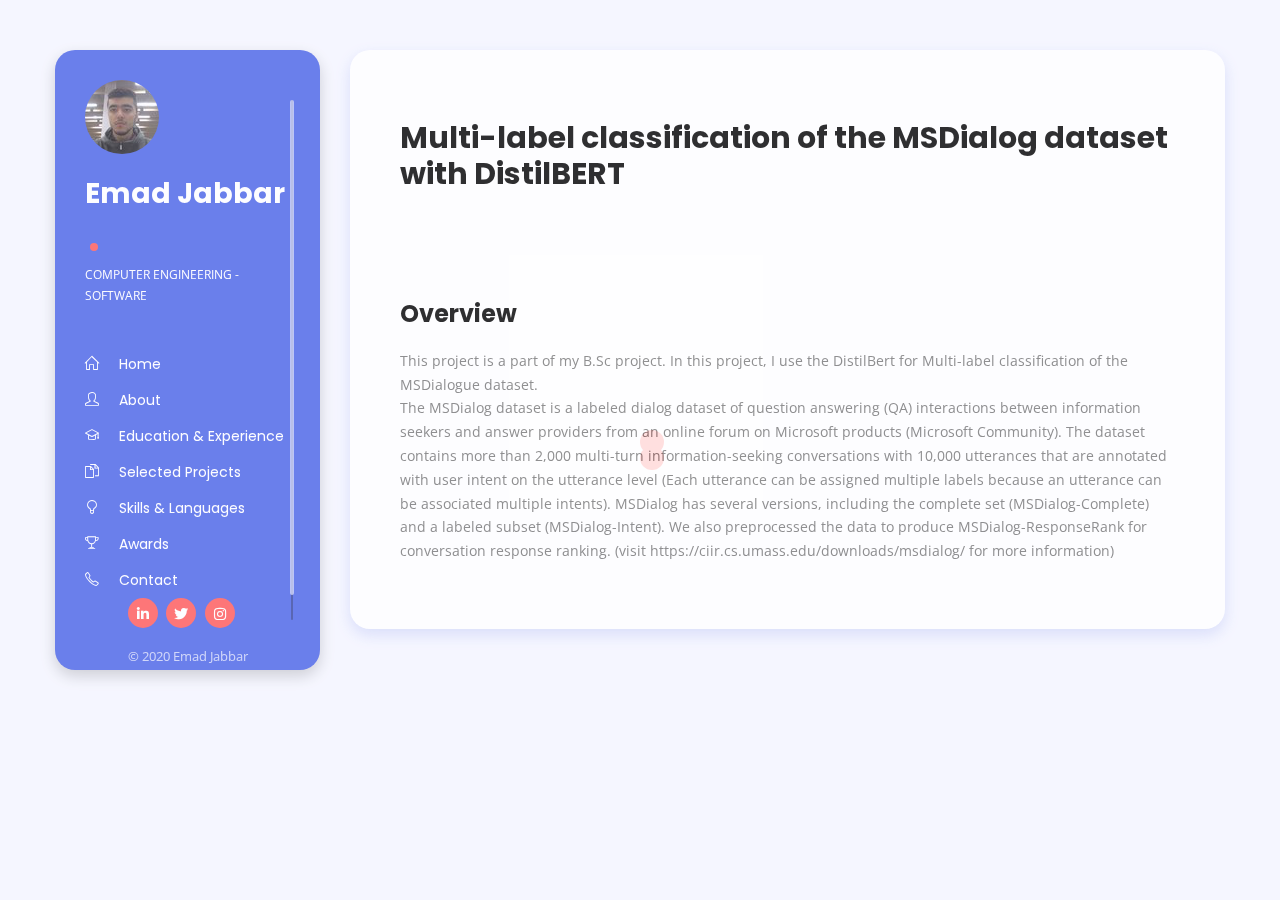
==== commit f461ba64: "edit CV file & fix projects icon." ====
--- a/projects/distill/index.html
+++ b/projects/distill/index.html
@@ -10,15 +10,11 @@
     <title>DistilBert</title>
     <link rel='dns-prefetch' href='https://fonts.googleapis.com'/>
     <link rel='dns-prefetch' href='https://s.w.org'/>
-    <link rel="alternate" type="application/rss+xml" title="Emad Jabbar &raquo; Feed" href="../../feed/index.rss"/>
-    <link rel="alternate" type="application/rss+xml" title="Emad Jabbar &raquo; Comments Feed"
-          href="../../comments/feed/index.rss"/>
     <link rel='stylesheet' id='bako-fonts-css'
           href='https://fonts.googleapis.com/css?family=Open+Sans%3A400%2C400i%2C600%2C600i%2C700%2C700i%7CPoppins%3A400%2C400i%2C500%2C500i%2C600%2C600i%2C700%2C700i&amp;ver=1.0.0'
           type='text/css' media='all'/>
     <script type='text/javascript' src='../../wp-includes/js/jquery/jquery-ver=1.12.4.js'></script>
     <link rel='https://api.w.org/' href='../../wp-json/index.json'/>
-    <link rel="EditURI" type="application/rsd+xml" title="RSD" href="../../xmlrpc.php-rsd.xml"/>
     <link rel="wlwmanifest" type="application/wlwmanifest+xml" href="../../wp-includes/wlwmanifest.xml"/>
     <meta name="generator" content="WordPress 5.1.4"/>
     <link rel="canonical" href="index.html"/>
@@ -61,7 +57,7 @@
                     <li id="menu-item-17" class="menu-item menu-item-type-custom menu-item-object-custom menu-item-17">
                         <a href="../../index.html#resume"><i class="icon-graduation"></i>Education & Experience</a></li>
                     <li id="menu-item-16" class="menu-item menu-item-type-custom menu-item-object-custom menu-item-16">
-                        <a href="../../index.html#services"><i class="icon-graduation"></i>Selected Projects</a></li>
+                        <a href="../../index.html#services"><i class="icon-docs"></i>Selected Projects</a></li>
                     <li id="menu-item-15" class="menu-item menu-item-type-custom menu-item-object-custom menu-item-15">
                         <a href="../../index.html#skills"><i class="icon-bulb"></i>Skills & Languages</a></li>
                     <li id="menu-item-18" class="menu-item menu-item-type-custom menu-item-object-custom menu-item-18">
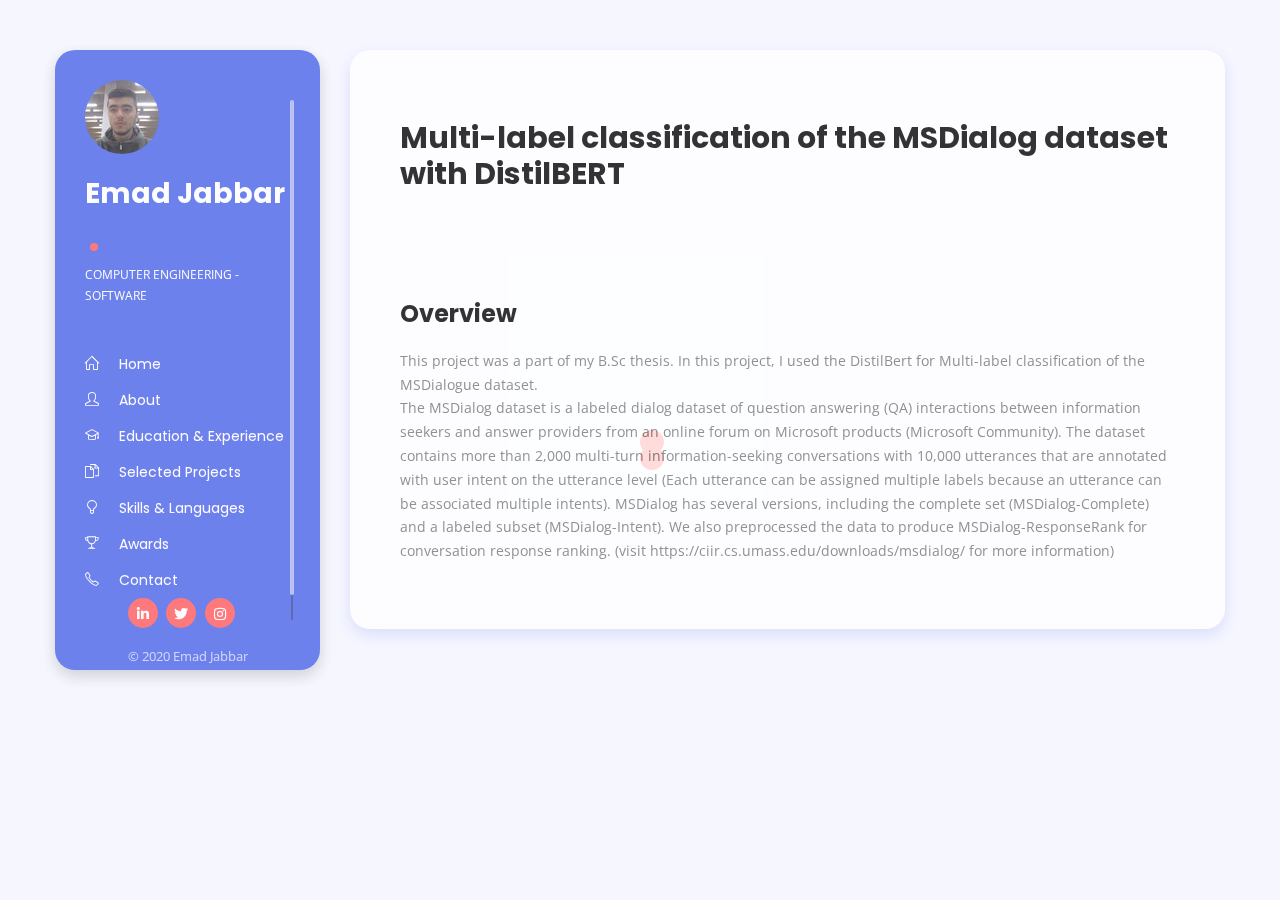
==== commit f85fbe4b: "fix." ====
--- a/projects/distill/index.html
+++ b/projects/distill/index.html
@@ -87,7 +87,7 @@
                            class="attachment-Emad-portfolio-single size-Emad-portfolio-single wp-post-image" alt=""
                            sizes="(max-width: 800px) 100vw, 800px"/></noscript>
             <div class="portfolio-content mt-5"><h3>Overview</h3>
-                <p>This project is a part of my B.Sc project. In this project, I use the DistilBert for Multi-label classification of the MSDialogue dataset.
+                <p>This project was a part of my B.Sc thesis. In this project, I used the DistilBert for Multi-label classification of the MSDialogue dataset.
                     <br>
                     The MSDialog dataset is a labeled dialog dataset of question answering (QA) interactions between information seekers and answer providers from an online forum on Microsoft products (Microsoft Community). The dataset contains more than 2,000 multi-turn information-seeking conversations with 10,000 utterances that are annotated with user intent on the utterance level (Each utterance can be assigned multiple labels because an utterance can be associated multiple intents). MSDialog has several versions, including the complete set (MSDialog-Complete) and a labeled subset (MSDialog-Intent). We also preprocessed the data to produce MSDialog-ResponseRank for conversation response ranking. (visit https://ciir.cs.umass.edu/downloads/msdialog/ for more information)</p></div>
         </section>
